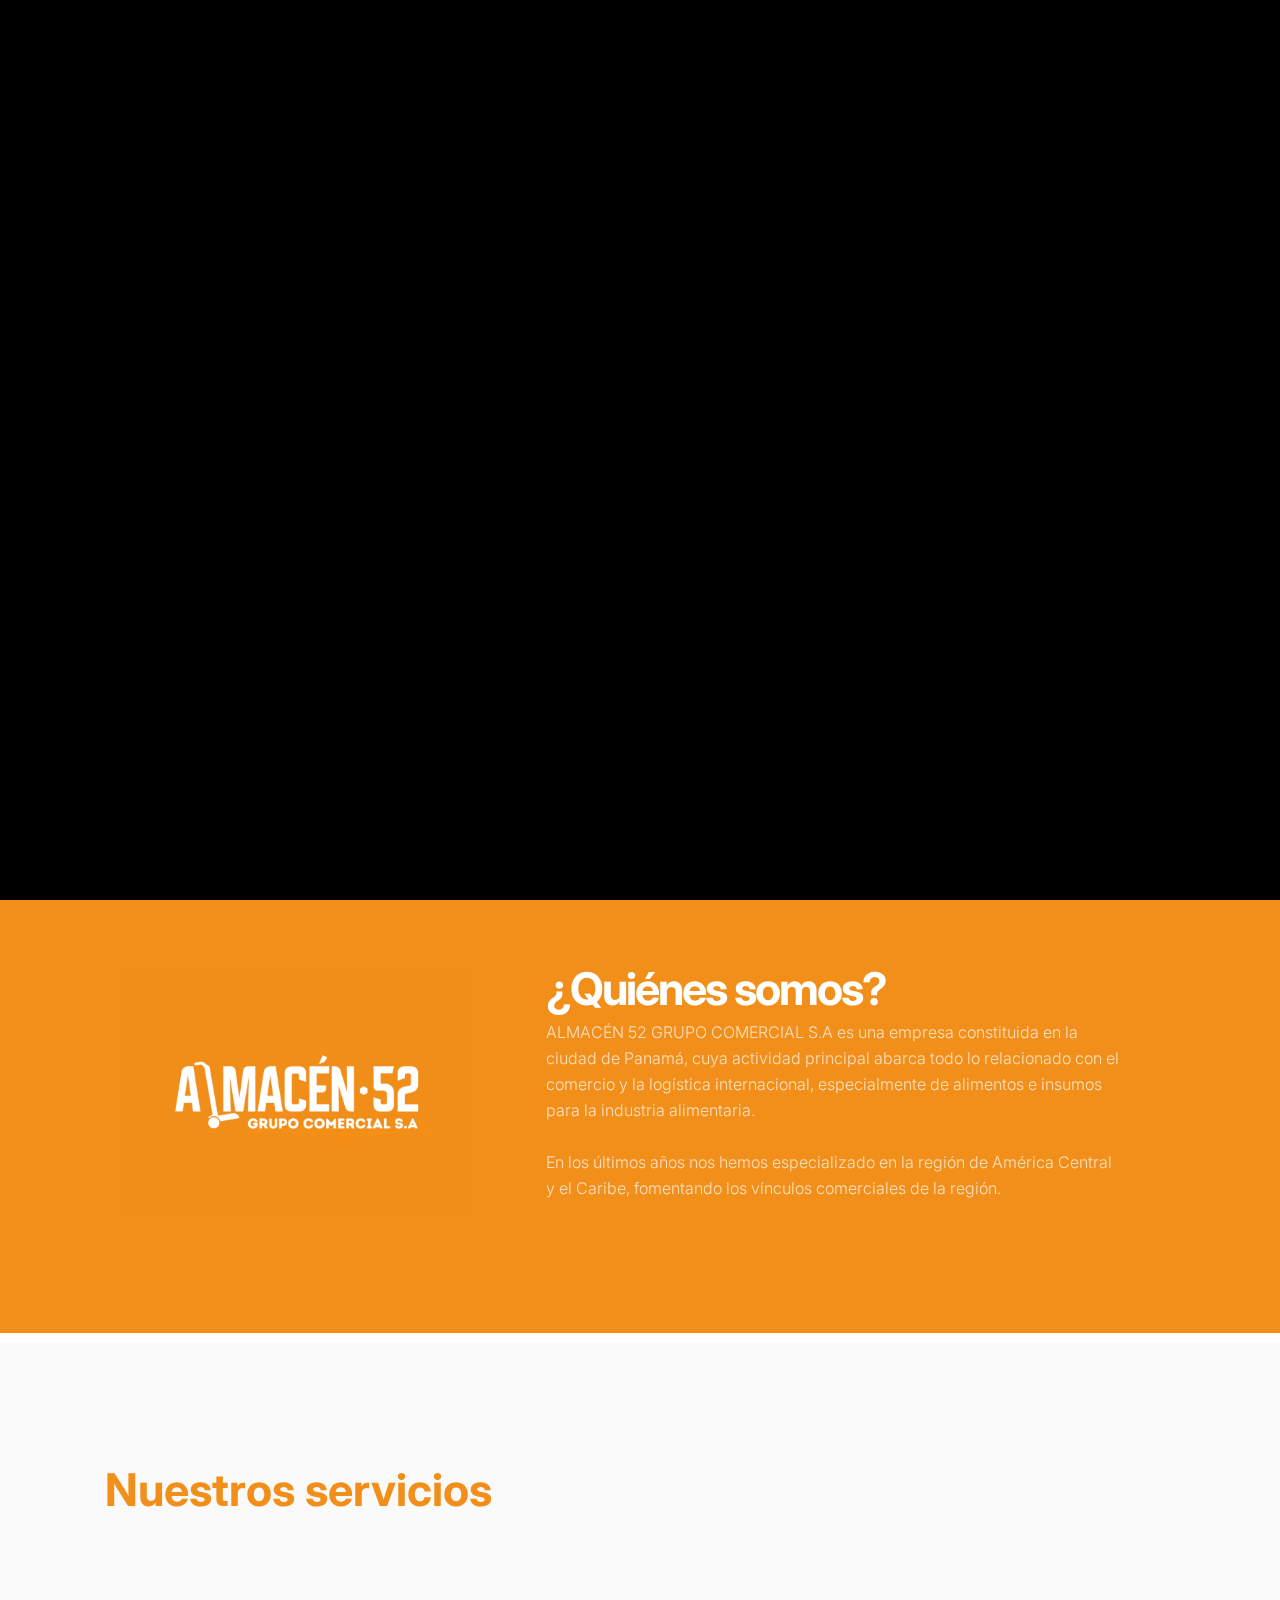
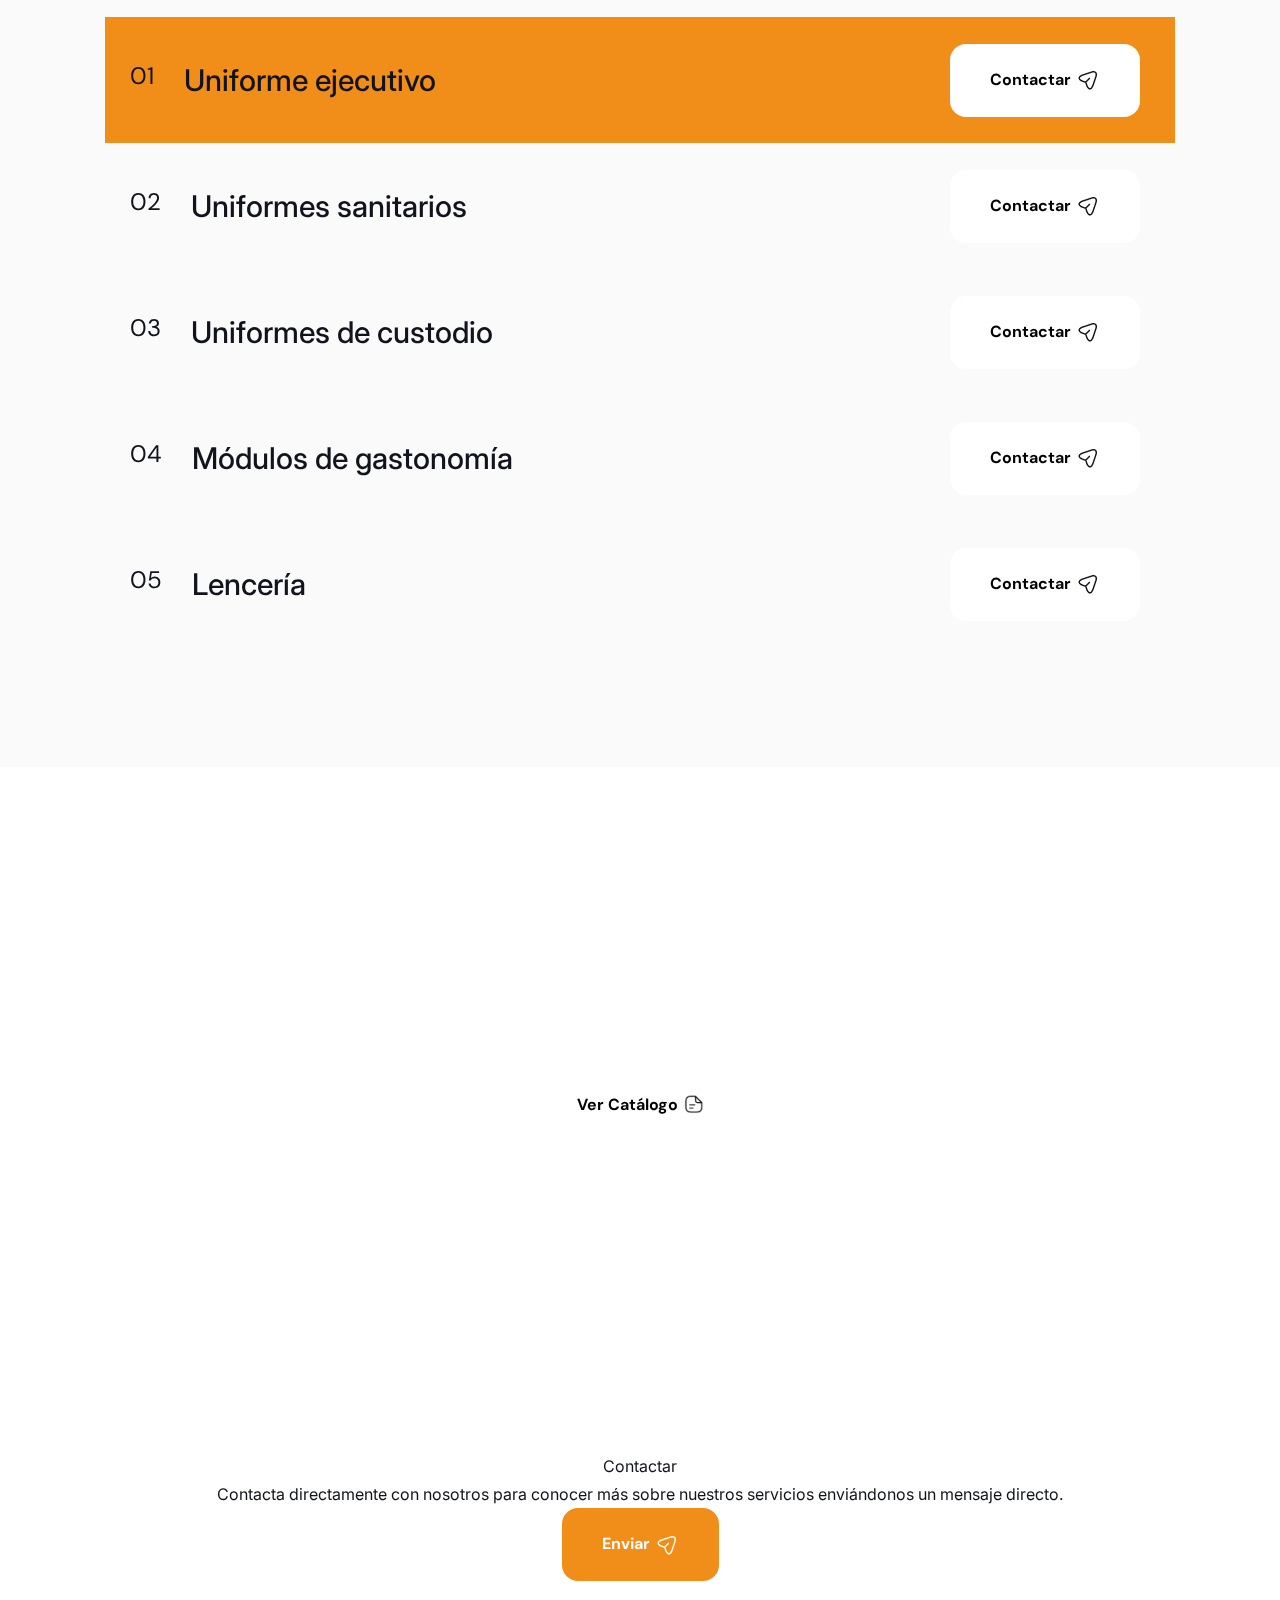
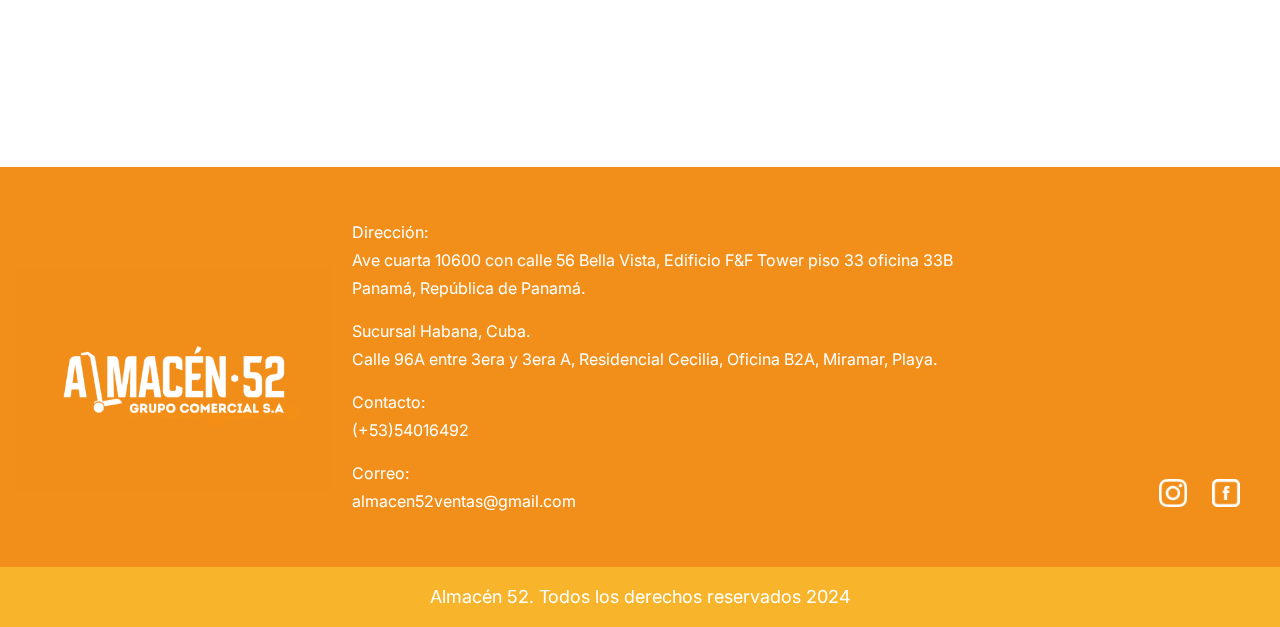
==== index.html @ 61bcec5b "first_commit" ====
<!DOCTYPE html>
<!--[if lt IE 7]><html class="ie ie6" lang="en"> <![endif]-->
<!--[if IE 7]><html class="ie ie7" lang="en"> <![endif]-->
<!--[if IE 8]><html class="ie ie8" lang="en"> <![endif]-->
<!--[if (gte IE 9)|!(IE)]><!-->
<html lang="en">
  <!--<![endif]-->

  <head>
    <meta
      name="google-site-verification"
      content="e6CZfaS0niCYel56QKhw5jzi8rqq3dBW4_sKocTcDk4"
    />
    <meta http-equiv="Content-Type" content="text/html; charset=utf-8" />

    <meta name="description" content="Name of your web site" />
    <meta name="author" content="Marketify" />

    <meta
      name="viewport"
      content="width=device-width, initial-scale=1, maximum-scale=1"
    />

    <title>ALMACÉN•52</title>

    <!-- STYLES -->
    <script src="https://ajax.googleapis.com/ajax/libs/jquery/3.5.1/jquery.min.js"></script>
    <link
      href="https://fonts.googleapis.com/css2?family=Inter:wght@100;200;300;400;500;600;800;900&display=swap"
      rel="stylesheet"
    />
    <link
      href="https://fonts.googleapis.com/css2?family=DM+Sans:ital,wght@0,400;0,500;0,700;1,400;1,500;1,700&display=swap"
      rel="stylesheet"
    />
    <link
      href="https://fonts.googleapis.com/css2?family=Oswald:wght@200;300;400;500;600;700&display=swap"
      rel="stylesheet"
    />
    <link
      href="https://fonts.googleapis.com/css2?family=Kaushan+Script&display=swap"
      rel="stylesheet"
    />
    <link
      rel="stylesheet"
      href="https://cdnjs.cloudflare.com/ajax/libs/font-awesome/4.7.0/css/font-awesome.min.css"
      rel="stylesheet"
    />
    <link rel="preconnect" href="https://fonts.googleapis.com">
<link rel="preconnect" href="https://fonts.gstatic.com" crossorigin>
<link href="https://fonts.googleapis.com/css2?family=Inter:ital,opsz,wght@0,14..32,100..900;1,14..32,100..900&family=Lato:ital,wght@0,100;0,300;0,400;0,700;0,900;1,100;1,300;1,400;1,700;1,900&family=Playfair+Display:ital,wght@0,400..900;1,400..900&family=Roboto:ital,wght@0,100;0,300;0,400;0,500;0,700;0,900;1,100;1,300;1,400;1,500;1,700;1,900&display=swap" rel="stylesheet">

    <link rel="stylesheet" type="text/css" href="assets/css/plugins.css" />
    <link rel="stylesheet" type="text/css" href="assets/css/dark.css" />
    <link rel="stylesheet" type="text/css" href="assets/css/custom.css" />
    <link rel="stylesheet" type="text/css" href="assets/css/modalboxes.css" />
    <link rel="stylesheet" type="text/css" href="assets/css/main.css" />

    <!--[if lt IE 9]>
      <script type="text/javascript" src="js/modernizr.custom.js"></script>
    <![endif]-->
    <!-- /STYLES -->
  </head>

  <body>
    <!-- PRELOADER -->
    <div id="preloader">
      <div class="loader_line"></div>
    </div>
    <!-- /PRELOADER -->

    <!-- WRAPPER ALL -->

    <div
      class="orido_tm_all_wrap w-full float-left clear-both h-auto relative"
      data-magic-cursor="show"
    >
      <!-- MOBILE MENU -->
      <div
        class=" menuBar orido_tm_mobile_menu w-full h-auto fixed top-0 left-0 hidden z-[10] middle:block"
      >
        <div
          class="mobile_menu_inner w-full h-auto float-left clear-both bg-white py-[10px] px-[20px]"
        >
          <div
            class="mobile_in w-full h-auto clear-both float-left flex items-center justify-between"
          >
            <div class="logo z-[10]">
              <a href="#"
                ><img
                  class="logo-movil"
                  src="assets/img/images/logo_appbar.png"
                  alt=""
              /></a>
            </div>
            <div class="trigger leading-[0]">
              <div class="hamburger hamburger--slider">
                <div class="hamburger-box">
                  <div class="hamburger-inner"></div>
                </div>
              </div>
            </div>
          </div>
        </div>
        <div
          class="dropdown w-full h-auto clear-both float-left bg-white hidden"
        >
          <div
            class="dropdown_inner w-full h-auto clear-both float-left py-[25px] px-[20px]"
          >
            <ul class="anchor_nav">
              <li class="current float-left w-full">
                <a class="text-black inline-block p-0 font-medium" href="#home"
                  >Inicio</a
                >
              </li>
              <li class="float-left w-full">
                <a
                  class="text-black inline-block p-0 font-medium"
                  href="#service"
                  >Servicios</a
                >
              </li>
              <li class="float-left w-full">
                <a
                  class="text-black inline-block p-0 font-medium"
                  href="#contact"
                  >Contacto</a
                >
              </li>
            </ul>
          </div>
        </div>
      </div>
      <!-- /MOBILE MENU -->

      <!-- HEADER -->
      <div class="lol">
        <div
          class="orido_tm_header fixed top-0 left-0 right-0 z-[10] px-[150px]"
        >
          <div
            class="orido_tm_header fixed top-0 left-0 right-0 z-[10] py-[25px] px-[150px] transition-all duration-300 middle:hidden"
          >
            <div class="header_in w-full flex">
              <div class="logo">
                <a href="#"
                  ><img
                    class="tamaño-ka"
                    src="assets/img/images/logo_appbar.png"
                    alt=""
                /></a>
              </div>
              <div class="left_menu">

                <div class="menu">
                  <ul class="anchor_nav flex items-center relative">
                    <li class="current inicio">
                      <a class="text_nav_home" href="#home">Inicio</a>
                    </li>
                    <span class="ccc"></span>
                    <li class="">
                      <a class="text_nav_home" href="#service">Servicios</a>
                    </li>
                    <li class="">
                      <a class="text_nav_home" href="#contact">Contacto</a>
                    </li>
                  </ul>
                </div>
                <div class="appbar_network_ig appbar_network"><a href="/"><img src="assets/img/images/instagram_logo.png" alt="instagram"></a></div>
                <div class="appbar_network"><a href="/"><img src="assets/img/images/facebook_logo.png" alt="facebook"></a></div>
              </div>

            </div>
          </div>
        </div>
      </div>
      <!-- /HEADER -->

      <!-- HERO -->
      <div
        class="orido_tm_hero w-full min-h-[100vhh] relative float-left"
        id="home"
      >
      <div class="hero_img">
        <div class="container min-h-[100vhh] ">
          <div
            class="content min-h-[100vhh] relative flex items-center justify-between"
          >
            <div class="details  pr-[50px]">
              <div class="short mb-[32px]">
                <h3 class="main_text_1 main_text">ALMACÉN 52</h3>
                <h5 class="main_text main_text_2">(GRUPO COMERCIAL S.A)</h4>
                <p class="main_text main_text_3">Sucursal Habana, Cuba.</p>
              </div>
              <div class="text mb-[70px]">
                <p
                  class="main_text main_text_4"
                >
                Proveedor internacional de alimentos y bebidas, especializados en el mercado cubano. Gracias a nuestra infraestructura internacional y nacional podemos ofrecerle precios muy competitivos.
                </p>
              </div>
              <div class="buttons flex items-center">
                <div class="orido_tm_boxed_buttonn">
                  <a class="anchor" href="#contact"
                    >Contactar
                    <img class="svg_send" src="assets/img/images/send_icon.png" alt=""
                  /></a>
                </div>
                
              </div>
            </div>
          </div>
        </div>
        
      </div>
      <!-- /HERO -->

      <!-- ABOUT -->
      <div
        class="orido_tm_section w-full h-auto clear-both float-left"
        id="about"
      >
        <div
          class="orido_tm_about w-full h-auto clear-both float-left bg-[#6244C5] pt-[180] pb-[120] mb-[120px]"
        >
          <div
            class="about_in w-full flex items-center justify-between h-auto mx-auto my-0 flex items-center centrar-left"
          >
            <div class="left width-img img-textil">
              <img src="assets/img/images/who_we_are_logo.jpg" />
            </div>
            <div class="right letrero ">
              <div class="orido_tm_main_title w-full float-left mb-[10px]">
                <h3 class="text-white tracking-[-2px] text-[36px] font-bold">
                  ¿Quiénes somos?
                </h3>
              </div>
              <div class="text w-full float-left">
                <p
                  class="text-[rgba(255,255,255,.7)] font-light leading-[26px] letras-pequeña text-left"
                >
                ALMACÉN 52 GRUPO COMERCIAL S.A es una empresa constituida en la ciudad de Panamá, cuya actividad principal abarca todo lo relacionado con el comercio y la logística internacional, especialmente de alimentos e insumos para la industria alimentaria. 
<br><br>
                En los últimos años nos hemos especializado en la región de América Central y el Caribe, fomentando los vínculos comerciales de la región.
                </p>
              </div>
            </div>

            <!-- <div class="short flex items-center">
              <div class="orido_tm_boxed_button dosier">
                <a href="assets/img/cv/CATÁLOGO KARITEX 2024.pdf" download
                  >Descargar catálogo<img
                    class="svg"
                    src="assets/img/svg/paper.svg"
                    alt=""
                /></a>
              </div>
            </div> -->
          </div>
        </div>
      </div>
      <!-- /ABOUT -->

      <!-- COUNTER -->

      <!-- /COUNTER -->

      <!-- SERVICE -->
      <div
        class="orido_tm_section w-full h-auto clear-both float-left"
        id="service"
      >
        <div
          class="orido_tm_service w-full h-auto clear-both float-left px-0 py-[120] bg-[#fafafb]"
        >
          <div class="container">
            <style>
              .servicios {
                display: none;
              }
              .ya-no-servicios {
                display: block;
              }

              @media screen and (min-width: 768px) {
                .servicios {
                  display: block;
                }
                .ya-no-servicios {
                  display: none;
                }
              }
            </style>

            <div
              class="orido_tm_main_title orido_tm_main_titles orido_tm_main_ti w-full float-left servicios"
            >
              <h3 class=" font-bold service_text">
                Nuestros servicios
              </h3>
            </div>
            <div class="ya-no-servicios"></div>
            <div
              class="service_list w-full h-auto clear-both float-left mt-[100] relative"
            >
        <ul class="relative z-[2]">
          <li class="relative ">
            <div class="list_inner w-full flex items-center justify-between relative pt-[27px] pb-[26px] pl-[25px] pr-[35px]">
              <div class="left flex">
                <span class="number inline-block text-[24px] font-dm transition-all duration-300">01</span>
                <h3 class="title text-[30px] font-medium pl-[30px] transition-all duration-300" >
                  Uniforme ejecutivo
                </h3>
              </div>
              <div class="right  flex items-center justify-between" >
                <div class="buttons flex items-center buttons_service">
                  <div class="orido_tm_boxed_buttonn">
                    <a class="anchor" href="#contact" >Contactar
                      <img class="svg_send" src="assets/img/images/send_black.png" alt="" />
                    </a>
                  </div>
                </div>
              </div>
            </div>
				  </li>
                <li class="relative ">
                  <div class="list_inner w-full flex items-center justify-between relative pt-[27px] pb-[26px] pl-[25px] pr-[35px]">
                    <div class="left flex">
                      <span class="number inline-block text-[24px] font-dm transition-all duration-300">02</span>
                      <h3 class="title text-[30px] font-medium pl-[30px] transition-all duration-300">
                        Uniformes sanitarios
                      </h3>
                    </div>
                    <div class="right  flex items-center justify-between">
                      <div class="buttons flex items-center buttons_service">
                        <div class="orido_tm_boxed_buttonn">
                          <a class="anchor" href="#contact"
                            >Contactar
                            <img class="svg_send" src="assets/img/images/send_black.png" alt=""
                          /></a>
                        </div>
                        
                      </div>
                    </div>
                  </div>
                </li>
                
                <li class="relative">
                  <div
                    class="list_inner w-full flex items-center justify-between relative pt-[27px] pb-[26px] pl-[25px] pr-[35px]"
                  >
                    <div class="left flex">
                      <span
                        class="number inline-block text-[24px] font-dm transition-all duration-300"
                        >03</span
                      >
                      <h3
                        class="title text-[30px] font-medium pl-[30px] transition-all duration-300"
                      >
                        Uniformes de custodio
                      </h3>
                    </div>
                    <div
                      class="right  flex items-center justify-between"
                    >
                      
                    <div class="buttons flex items-center buttons_service">
                      <div class="orido_tm_boxed_buttonn">
                        <a class="anchor" href="#contact"
                          >Contactar
                          <img class="svg_send" src="assets/img/images/send_black.png" alt=""
                        /></a>
                      </div>
                      
                    </div>
                    </div>


                   
                  </div>
                </li>
				<li class="relative">
					<div
					  class="list_inner w-full flex items-center justify-between relative pt-[27px] pb-[26px] pl-[25px] pr-[35px]"
					>
					  <div class="left flex">
						<span
						  class="number inline-block text-[24px] font-dm transition-all duration-300"
						  >04</span
						>
						<h3
						  class="title text-[30px] font-medium pl-[30px] transition-all duration-300"
						>
						  Módulos de gastonomía
						</h3>
					  </div>
					  <div
						class="right  flex items-center justify-between"
					  >
						
						<div class="buttons flex items-center buttons_service">
              <div class="orido_tm_boxed_buttonn">
                <a class="anchor" href="#contact"
                  >Contactar
                  <img class="svg_send" src="assets/img/images/send_black.png" alt=""
                /></a>
              </div>
              
            </div>
					  </div>
					  
					</div>
				  </li>
                <li class="relative">
                  <div
                    class="list_inner w-full flex items-center justify-between relative pt-[27px] pb-[26px] pl-[25px] pr-[35px]"
                  >
                    <div class="left flex">
                      <span
                        class="number inline-block text-[24px] font-dm transition-all duration-300"
                        >05</span
                      >
                      <h3
                        class="title text-[30px] font-medium pl-[30px] transition-all duration-300"
                      >
                        Lencería
                      </h3>
                    </div>
                    <div
                      class="right  flex items-center justify-between"
                    >
                      
                    <div class="buttons flex items-center buttons_service">
                      <div class="orido_tm_boxed_buttonn">
                        <a class="anchor" href="#contact"
                          >Contactar
                          <img class="svg_send" src="assets/img/images/send_black.png" alt=""
                        /></a>
                      </div>
                      
                    </div>
                    </div>
                    
                  </div>
                </li>
                
              </ul>
              <span class="ccc" style="top: 0px; height: 126px;"  ></span>
            </div>
          </div>
        </div>
      </div>

      <!-- /SERVICE -->

      <!-- CATALOGO -->
      <div class="orido_tm_section w-full h-auto clear-both float-left catalogo_section">
        <p>Escoja el producto que más le<br> interese de nuestro catálogo y en el<br> menor tiempo posible lo tendrá<br> disponible en su almacén.</p>
        <div class="buttons flex items-center buttons_service">
          <div class="orido_tm_boxed_buttonn">
            <a class="anchor" href="#contact"
              >Ver Catálogo
              <img class="svg_send" src="assets/img/images/file_icon.png" alt=""
            /></a>
          </div>
          
        </div>
      </div>


       <!-- CONTACT -->
       <div class="orido_tm_section w-full h-auto clear-both float-left contact_section"id="contact">
        <p class="main_contact_text">Contactar</p>
        <p class="second_contact_text">Contacta directamente con nosotros para conocer más sobre nuestros servicios enviándonos un mensaje directo.</p>
        <div class="buttons flex items-center">
          <div class="orido_tm_boxed_buttonn">
            <a class="anchor" href="#contact"
              >Enviar
              <img class="svg_send" src="assets/img/images/send_icon.png" alt=""
            /></a>
          </div>
          
        </div>
      </div>

      <!-- FOOTER -->
      <div class="orido_tm_section w-full h-auto clear-both float-left footer_section">
        <div class="left_img">
          <img src="assets/img/images/who_we_are_logo.jpg" alt="">
        </div>
        <div class="info_block">
          <div class="info_container">
            <div>
              <p>Dirección:
              <p>Ave cuarta 10600 con calle 56 Bella Vista, Edificio F&F Tower piso 33 oficina 33B<br> Panamá, República de Panamá.</p>
            </div>
          </div>
          <div class="info_container info_container_margin">
            <div>
              <p>Sucursal Habana, Cuba.<br>Calle 96A entre 3era y 3era A, Residencial Cecilia, Oficina B2A, Miramar,  Playa.</p>
            </div>
          </div>
          <div class="info_container info_container_margin">
            <div>
              <p>Contacto:<br>(+53)54016492</p>
            </div>
          </div>
          <div class="info_container info_container_margin">
            <div>
              <p>Correo:<br>almacen52ventas@gmail.com </p>
            </div>
          </div>
        </div>
        <div class="footer_networks">
          <div class="appbar_network_ig appbar_network"><a href="/"><img src="assets/img/images/instagram_white.png" alt="instagram"></a></div>
          <div class="appbar_network"><a href="/"><img src="assets/img/images/facebook_white.png" alt="facebook"></a></div>
        </div>
      </div>
        
      <!-- /FOOTER -->

      <!-- COPYRIGHT -->
      <div class="orido_tm_section w-full h-auto clear-both float-left copy_rights">
          <p>
            Almacén 52. Todos los derechos reservados 2024
          </p>
      </div>
      <!-- /COPYRIGHT -->

      <!-- CURSOR -->
      <div class="mouse-cursor cursor-outer"></div>
      <div class="mouse-cursor cursor-inner"></div>
      <!-- /CURSOR -->

      <!-- TOTOP -->
      <div class="progressbar">
        <a href="#"><span class="text">To Top</span></a>
        <span class="line"></span>
      </div>
      <!-- /TOTOP -->
    </div>
    <!-- / WRAPPER ALL -->

    <!-- SCRIPTS -->
    <script src="assets/js/jquery.js"></script>
    <!--[if lt IE 10]>
      <script type="text/javascript" src="js/ie8.js"></script>
    <![endif]-->
    <script src="assets/js/plugins.js"></script>
    <script src="assets/js/init.js"></script>
    <!-- /SCRIPTS -->
  </body>
</html>
---- assets/css/plugins.css ----
/*
This file is made by Marketify (2022)

01) BASE
02) FORM ELEMENTS
03) FONTELLO
04) SKELETON OR GRID
05) ANIMATION


*/

/*------------------------------------------------------------------*/
/*	BASE
/*------------------------------------------------------------------*/

html,
body,
div,
span,
applet,
object,
iframe,
h1,
h2,
h3,
h4,
h5,
h6,
p,
blockquote,
pre,
a,
abbr,
acronym,
address,
big,
cite,
code,
del,
dfn,
em,
font,
ins,
kbd,
q,
s,
samp,
small,
strike,
strong,
sub,
sup,
tt,
var,
b,
u,
i,
center,
dl,
dt,
dd,
ol,
ul,
li,
fieldset,
form,
label,
legend,
table,
caption,
tbody,
tfoot,
thead,
tr,
th,
td {
  background: transparent;
  border: 0;
  margin: 0;
  padding: 0;
  vertical-align: baseline;
  outline: none;
}

article,
aside,
details,
figcaption,
figure,
footer,
header,
hgroup,
nav,
section {
  display: block;
}

blockquote {
  quotes: none;
}

blockquote:before,
blockquote:after {
  content: "";
  content: none;
}
ul,
ol {
  margin: 0px;
}
ul li,
ol li {
  margin: 0px;
}
img {
  vertical-align: middle;
  max-width: 100%;
}
iframe {
  max-width: 100%;
}
del {
  text-decoration: line-through;
}
a,
i {
  border: none;
}
a:hover {
  text-decoration: none;
}

/*------------------------------------------------------------------*/
/*	FORM ELEMENTS
/*------------------------------------------------------------------*/

textarea {
  border-radius: 0;
  resize: vertical;
  letter-spacing: 0;

  -webkit-box-sizing: border-box; /* Safari/Chrome, other WebKit */
  -moz-box-sizing: border-box; /* Firefox, other Gecko */
  -ms-box-sizing: border-box; /* IE 10 + */
  box-sizing: border-box; /* Opera/IE 8+ */

  width: 100%;
  border: 1px solid #eee;

  -webkit-transition: all 0.3s ease;
  -moz-transition: all 0.3s ease;
  -ms-transition: all 0.3s ease;
  -o-transition: all 0.3s ease;
  transition: all 0.3s ease;
}
input[type="text"],
input[type="password"],
input[type="datetime"],
input[type="datetime-local"],
input[type="date"],
input[type="month"],
input[type="time"],
input[type="week"],
input[type="number"],
input[type="email"],
input[type="url"],
input[type="search"],
input[type="tel"],
input[type="color"],
.uneditable-input {
  border-radius: 0;
  min-width: auto;
  letter-spacing: 0;

  -webkit-box-sizing: border-box; /* Safari/Chrome, other WebKit */
  -moz-box-sizing: border-box; /* Firefox, other Gecko */
  -ms-box-sizing: border-box; /* IE 10 + */
  box-sizing: border-box; /* Opera/IE 8+ */

  height: 44px;
  vertical-align: middle;
  border: 1px solid #eee;

  -webkit-transition: all 0.3s ease;
  -moz-transition: all 0.3s ease;
  -ms-transition: all 0.3s ease;
  -o-transition: all 0.3s ease;
  transition: all 0.3s ease;
}

textarea:focus,
input[type="text"]:focus,
input[type="password"]:focus,
input[type="datetime"]:focus,
input[type="datetime-local"]:focus,
input[type="date"]:focus,
input[type="month"]:focus,
input[type="time"]:focus,
input[type="week"]:focus,
input[type="number"]:focus,
input[type="email"]:focus,
input[type="url"]:focus,
input[type="search"]:focus,
input[type="tel"]:focus,
input[type="color"]:focus,
.uneditable-input:focus {
  border-color: #ccc;
  background: #eee;
}

input[type="submit"] {
  height: 40px;
  line-height: 1;
  text-transform: uppercase;
  text-decoration: none;
  letter-spacing: 0;
  border: none;
  cursor: pointer;
  background: #777;

  -webkit-transition: all 0.3s ease;
  -moz-transition: all 0.3s ease;
  -ms-transition: all 0.3s ease;
  -o-transition: all 0.3s ease;
  transition: all 0.3s ease;
}
input[type="submit"]:hover {
  background: #444;
}
select {
  padding: 8px;
  border: 2px solid #eee;
}
input[type="button"] {
  cursor: pointer;
  -webkit-transition: all 0.3s ease;
  -moz-transition: all 0.3s ease;
  -ms-transition: all 0.3s ease;
  -o-transition: all 0.3s ease;
  transition: all 0.3s ease;
}

@font-face {
  font-family: "fontello";
  src: url("font/fontello.eot?91023305");
  src: url("font/fontello.eot?91023305#iefix") format("embedded-opentype"),
    url("font/fontello.woff2?91023305") format("woff2"),
    url("font/fontello.woff?91023305") format("woff"),
    url("font/fontello.ttf?91023305") format("truetype"),
    url("font/fontello.svg?91023305#fontello") format("svg");
  font-weight: normal;
  font-style: normal;
}
/* Chrome hack: SVG is rendered more smooth in Windozze. 100% magic, uncomment if you need it. */
/* Note, that will break hinting! In other OS-es font will be not as sharp as it could be */
/*
@media screen and (-webkit-min-device-pixel-ratio:0) {
  @font-face {
    font-family: 'fontello';
    src: url('../font/fontello.svg?91023305#fontello') format('svg');
  }
}
*/
[class^="icon-"]:before,
[class*=" icon-"]:before {
  font-family: "fontello";
  font-style: normal;
  font-weight: normal;
  speak: never;

  display: inline-block;
  text-decoration: inherit;
  width: 1em;
  margin-right: 0.2em;
  text-align: center;
  /* opacity: .8; */

  /* For safety - reset parent styles, that can break glyph codes*/
  font-variant: normal;
  text-transform: none;

  /* fix buttons height, for twitter bootstrap */
  line-height: 1em;

  /* Animation center compensation - margins should be symmetric */
  /* remove if not needed */
  margin-left: 0.2em;

  /* you can be more comfortable with increased icons size */
  /* font-size: 120%; */

  /* Font smoothing. That was taken from TWBS */
  -webkit-font-smoothing: antialiased;
  -moz-osx-font-smoothing: grayscale;

  /* Uncomment for 3D effect */
  /* text-shadow: 1px 1px 1px rgba(127, 127, 127, 0.3); */
}

.icon-cancel:before {
  content: "\e800";
} /* '' */
.icon-cancel-1:before {
  content: "\e801";
} /* '' */
.icon-cancel-2:before {
  content: "\e802";
} /* '' */
.icon-cancel-3:before {
  content: "\e803";
} /* '' */
.icon-cancel-4:before {
  content: "\e804";
} /* '' */
.icon-cancel-5:before {
  content: "\e805";
} /* '' */
.icon-cancel-6:before {
  content: "\e806";
} /* '' */
.icon-cancel-7:before {
  content: "\e807";
} /* '' */

/*------------------------------------------------------------------*/
/*	MAGNIFIC POPUP
/*------------------------------------------------------------------*/

.mfp-bg,
.mfp-wrap {
  position: fixed;
  left: 0;
  top: 0;
}
.mfp-bg,
.mfp-container,
.mfp-wrap {
  height: 100%;
  width: 100%;
}
.mfp-arrow:after,
.mfp-arrow:before,
.mfp-container:before,
.mfp-figure:after {
  content: "";
}
.mfp-bg {
  z-index: 1042;
  overflow: hidden;
  background: #0b0b0b;
  opacity: 0.8;
}
.mfp-wrap {
  z-index: 1043;
  outline: 0 !important;
  -webkit-backface-visibility: hidden;
}
.mfp-container {
  text-align: center;
  position: absolute;
  left: 0;
  top: 0;
  padding: 0 8px;
  box-sizing: border-box;
}
.mfp-container:before {
  display: inline-block;
  height: 100%;
  vertical-align: middle;
}
.mfp-align-top .mfp-container:before {
  display: none;
}
.mfp-content {
  position: relative;
  display: inline-block;
  vertical-align: middle;
  margin: 0 auto;
  text-align: left;
  z-index: 1045;
}
.mfp-ajax-holder .mfp-content,
.mfp-inline-holder .mfp-content {
  width: 100%;
  cursor: auto;
}
.mfp-ajax-cur {
  cursor: progress;
}
.mfp-zoom-out-cur,
.mfp-zoom-out-cur .mfp-image-holder .mfp-close {
  cursor: -moz-zoom-out;
  cursor: -webkit-zoom-out;
  cursor: zoom-out;
}
.mfp-zoom {
  cursor: pointer;
  cursor: -webkit-zoom-in;
  cursor: -moz-zoom-in;
  cursor: zoom-in;
}
.mfp-auto-cursor .mfp-content {
  cursor: auto;
}
.mfp-arrow,
.mfp-close,
.mfp-counter,
.mfp-preloader {
  -webkit-user-select: none;
  -moz-user-select: none;
  user-select: none;
}
.mfp-loading.mfp-figure {
  display: none;
}
.mfp-hide {
  display: none !important;
}
.mfp-preloader {
  color: #ccc;
  position: absolute;
  top: 50%;
  width: auto;
  text-align: center;
  margin-top: -0.8em;
  left: 8px;
  right: 8px;
  z-index: 1044;
}
.mfp-preloader a {
  color: #ccc;
}
.mfp-close,
.mfp-preloader a:hover {
  color: #fff;
}
.mfp-s-error .mfp-content,
.mfp-s-ready .mfp-preloader {
  display: none;
}
button.mfp-arrow,
button.mfp-close {
  overflow: visible;
  cursor: pointer;
  background: 0 0;
  border: 0;
  -webkit-appearance: none;
  display: block;
  outline: 0;
  padding: 0;
  z-index: 1046;
  box-shadow: none;
  touch-action: manipulation;
}
.mfp-figure:after,
.mfp-iframe-scaler iframe {
  box-shadow: 0 0 8px rgba(0, 0, 0, 0.6);
  position: absolute;
  left: 0;
}
button::-moz-focus-inner {
  padding: 0;
  border: 0;
}
.mfp-close {
  width: 44px;
  height: 44px;
  line-height: 44px;
  position: absolute;
  right: 0;
  top: 0;
  text-decoration: none;
  text-align: center;
  opacity: 0.65;
  padding: 0 0 18px 10px;
  font-style: normal;
  font-size: 28px;
  font-family: Arial, Baskerville, monospace;
}
.mfp-close:focus,
.mfp-close:hover {
  opacity: 1;
}
.mfp-close:active {
  top: 1px;
}
.mfp-close-btn-in .mfp-close {
  color: #333;
}
.mfp-iframe-holder .mfp-close,
.mfp-image-holder .mfp-close {
  color: #fff;
  right: -6px;
  text-align: right;
  padding-right: 6px;
  width: 100%;
}
.mfp-counter {
  position: absolute;
  top: 0;
  right: 0;
  color: #ccc;
  font-size: 12px;
  line-height: 18px;
  white-space: nowrap;
}
.mfp-figure,
img.mfp-img {
  line-height: 0;
}
.mfp-arrow {
  position: absolute;
  opacity: 0.65;
  margin: -55px 0 0;
  top: 50%;
  padding: 0;
  width: 90px;
  height: 110px;
  -webkit-tap-highlight-color: transparent;
}
.mfp-arrow:active {
  margin-top: -54px;
}
.mfp-arrow:focus,
.mfp-arrow:hover {
  opacity: 1;
}
.mfp-arrow:after,
.mfp-arrow:before {
  display: block;
  width: 0;
  height: 0;
  position: absolute;
  left: 0;
  top: 0;
  margin-top: 35px;
  margin-left: 35px;
  border: inset transparent;
}
.mfp-arrow:after {
  border-top-width: 13px;
  border-bottom-width: 13px;
  top: 8px;
}
.mfp-arrow:before {
  border-top-width: 21px;
  border-bottom-width: 21px;
  opacity: 0.7;
}
.mfp-arrow-left {
  left: 0;
}
.mfp-arrow-left:after {
  border-right: 17px solid #fff;
  margin-left: 31px;
}
.mfp-arrow-left:before {
  margin-left: 25px;
  border-right: 27px solid #3f3f3f;
}
.mfp-arrow-right {
  right: 0;
}
.mfp-arrow-right:after {
  border-left: 17px solid #fff;
  margin-left: 39px;
}
.mfp-arrow-right:before {
  border-left: 27px solid #3f3f3f;
}
.mfp-iframe-holder {
  padding-top: 40px;
  padding-bottom: 40px;
}
.mfp-iframe-holder .mfp-content {
  line-height: 0;
  width: 100%;
  max-width: 900px;
}
.mfp-image-holder .mfp-content,
img.mfp-img {
  max-width: 100%;
}
.mfp-iframe-holder .mfp-close {
  top: -40px;
}
.mfp-iframe-scaler {
  width: 100%;
  height: 0;
  overflow: hidden;
  padding-top: 56.25%;
}
.mfp-iframe-scaler iframe {
  display: block;
  top: 0;
  width: 100%;
  height: 100%;
  background: #000;
}
.mfp-figure:after,
img.mfp-img {
  width: auto;
  height: auto;
  display: block;
}
img.mfp-img {
  box-sizing: border-box;
  padding: 40px 0;
  margin: 0 auto;
}
.mfp-figure:after {
  top: 40px;
  bottom: 40px;
  right: 0;
  z-index: -1;
  background: #444;
}
.mfp-figure small {
  color: #bdbdbd;
  display: block;
  font-size: 12px;
  line-height: 14px;
}
.mfp-figure figure {
  margin: 0;
}
.mfp-bottom-bar {
  margin-top: -36px;
  position: absolute;
  top: 100%;
  left: 0;
  width: 100%;
  cursor: auto;
}
.mfp-title {
  text-align: left;
  line-height: 18px;
  color: #f3f3f3;
  word-wrap: break-word;
  padding-right: 36px;
}
.mfp-gallery .mfp-image-holder .mfp-figure {
  cursor: pointer;
}
@media screen and (max-width: 800px) and (orientation: landscape),
  screen and (max-height: 300px) {
  .mfp-img-mobile .mfp-image-holder {
    padding-left: 0;
    padding-right: 0;
  }
  .mfp-img-mobile img.mfp-img {
    padding: 0;
  }
  .mfp-img-mobile .mfp-figure:after {
    top: 0;
    bottom: 0;
  }
  .mfp-img-mobile .mfp-figure small {
    display: inline;
    margin-left: 5px;
  }
  .mfp-img-mobile .mfp-bottom-bar {
    background: rgba(0, 0, 0, 0.6);
    bottom: 0;
    margin: 0;
    top: auto;
    padding: 3px 5px;
    position: fixed;
    box-sizing: border-box;
  }
  .mfp-img-mobile .mfp-bottom-bar:empty {
    padding: 0;
  }
  .mfp-img-mobile .mfp-counter {
    right: 5px;
    top: 3px;
  }
  .mfp-img-mobile .mfp-close {
    top: 0;
    right: 0;
    width: 35px;
    height: 35px;
    line-height: 35px;
    background: rgba(0, 0, 0, 0.6);
    position: fixed;
    text-align: center;
    padding: 0;
  }
}
@media all and (max-width: 900px) {
  .mfp-arrow {
    -webkit-transform: scale(0.75);
    transform: scale(0.75);
  }
  .mfp-arrow-left {
    -webkit-transform-origin: 0;
    transform-origin: 0;
  }
  .mfp-arrow-right {
    -webkit-transform-origin: 100%;
    transform-origin: 100%;
  }
  .mfp-container {
    padding-left: 6px;
    padding-right: 6px;
  }
}

/*------------------------------------------------------------------*/
/*	ANIMATION
/*------------------------------------------------------------------*/

/*!
 * animate.css -http://daneden.me/animate
 * Version - 3.5.2
 * Licensed under the MIT license - http://opensource.org/licenses/MIT
 *
 * Copyright (c) 2017 Daniel Eden
 */

.animated {
  animation-duration: 1s;
  animation-fill-mode: both;
}

.animated.infinite {
  animation-iteration-count: infinite;
}

.animated.hinge {
  animation-duration: 2s;
}

.animated.flipOutX,
.animated.flipOutY,
.animated.bounceIn,
.animated.bounceOut {
  animation-duration: 0.75s;
}

@keyframes bounce {
  from,
  20%,
  53%,
  80%,
  to {
    animation-timing-function: cubic-bezier(0.215, 0.61, 0.355, 1);
    transform: translate3d(0, 0, 0);
  }

  40%,
  43% {
    animation-timing-function: cubic-bezier(0.755, 0.05, 0.855, 0.06);
    transform: translate3d(0, -30px, 0);
  }

  70% {
    animation-timing-function: cubic-bezier(0.755, 0.05, 0.855, 0.06);
    transform: translate3d(0, -15px, 0);
  }

  90% {
    transform: translate3d(0, -4px, 0);
  }
}

.bounce {
  animation-name: bounce;
  transform-origin: center bottom;
}

@keyframes flash {
  from,
  50%,
  to {
    opacity: 1;
  }

  25%,
  75% {
    opacity: 0;
  }
}

.flash {
  animation-name: flash;
}

/* originally authored by Nick Pettit - https://github.com/nickpettit/glide */

@keyframes pulse {
  from {
    transform: scale3d(1, 1, 1);
  }

  50% {
    transform: scale3d(1.05, 1.05, 1.05);
  }

  to {
    transform: scale3d(1, 1, 1);
  }
}

.pulse {
  animation-name: pulse;
}

@keyframes rubberBand {
  from {
    transform: scale3d(1, 1, 1);
  }

  30% {
    transform: scale3d(1.25, 0.75, 1);
  }

  40% {
    transform: scale3d(0.75, 1.25, 1);
  }

  50% {
    transform: scale3d(1.15, 0.85, 1);
  }

  65% {
    transform: scale3d(0.95, 1.05, 1);
  }

  75% {
    transform: scale3d(1.05, 0.95, 1);
  }

  to {
    transform: scale3d(1, 1, 1);
  }
}

.rubberBand {
  animation-name: rubberBand;
}

@keyframes shake {
  from,
  to {
    transform: translate3d(0, 0, 0);
  }

  10%,
  30%,
  50%,
  70%,
  90% {
    transform: translate3d(-10px, 0, 0);
  }

  20%,
  40%,
  60%,
  80% {
    transform: translate3d(10px, 0, 0);
  }
}

.shake {
  animation-name: shake;
}

@keyframes headShake {
  0% {
    transform: translateX(0);
  }

  6.5% {
    transform: translateX(-6px) rotateY(-9deg);
  }

  18.5% {
    transform: translateX(5px) rotateY(7deg);
  }

  31.5% {
    transform: translateX(-3px) rotateY(-5deg);
  }

  43.5% {
    transform: translateX(2px) rotateY(3deg);
  }

  50% {
    transform: translateX(0);
  }
}

.headShake {
  animation-timing-function: ease-in-out;
  animation-name: headShake;
}

@keyframes swing {
  20% {
    transform: rotate3d(0, 0, 1, 15deg);
  }

  40% {
    transform: rotate3d(0, 0, 1, -10deg);
  }

  60% {
    transform: rotate3d(0, 0, 1, 5deg);
  }

  80% {
    transform: rotate3d(0, 0, 1, -5deg);
  }

  to {
    transform: rotate3d(0, 0, 1, 0deg);
  }
}

.swing {
  transform-origin: top center;
  animation-name: swing;
}

@keyframes tada {
  from {
    transform: scale3d(1, 1, 1);
  }

  10%,
  20% {
    transform: scale3d(0.9, 0.9, 0.9) rotate3d(0, 0, 1, -3deg);
  }

  30%,
  50%,
  70%,
  90% {
    transform: scale3d(1.1, 1.1, 1.1) rotate3d(0, 0, 1, 3deg);
  }

  40%,
  60%,
  80% {
    transform: scale3d(1.1, 1.1, 1.1) rotate3d(0, 0, 1, -3deg);
  }

  to {
    transform: scale3d(1, 1, 1);
  }
}

.tada {
  animation-name: tada;
}

/* originally authored by Nick Pettit - https://github.com/nickpettit/glide */

@keyframes wobble {
  from {
    transform: none;
  }

  15% {
    transform: translate3d(-25%, 0, 0) rotate3d(0, 0, 1, -5deg);
  }

  30% {
    transform: translate3d(20%, 0, 0) rotate3d(0, 0, 1, 3deg);
  }

  45% {
    transform: translate3d(-15%, 0, 0) rotate3d(0, 0, 1, -3deg);
  }

  60% {
    transform: translate3d(10%, 0, 0) rotate3d(0, 0, 1, 2deg);
  }

  75% {
    transform: translate3d(-5%, 0, 0) rotate3d(0, 0, 1, -1deg);
  }

  to {
    transform: none;
  }
}

.wobble {
  animation-name: wobble;
}

@keyframes jello {
  from,
  11.1%,
  to {
    transform: none;
  }

  22.2% {
    transform: skewX(-12.5deg) skewY(-12.5deg);
  }

  33.3% {
    transform: skewX(6.25deg) skewY(6.25deg);
  }

  44.4% {
    transform: skewX(-3.125deg) skewY(-3.125deg);
  }

  55.5% {
    transform: skewX(1.5625deg) skewY(1.5625deg);
  }

  66.6% {
    transform: skewX(-0.78125deg) skewY(-0.78125deg);
  }

  77.7% {
    transform: skewX(0.390625deg) skewY(0.390625deg);
  }

  88.8% {
    transform: skewX(-0.1953125deg) skewY(-0.1953125deg);
  }
}

.jello {
  animation-name: jello;
  transform-origin: center;
}

@keyframes bounceIn {
  from,
  20%,
  40%,
  60%,
  80%,
  to {
    animation-timing-function: cubic-bezier(0.215, 0.61, 0.355, 1);
  }

  0% {
    opacity: 0;
    transform: scale3d(0.3, 0.3, 0.3);
  }

  20% {
    transform: scale3d(1.1, 1.1, 1.1);
  }

  40% {
    transform: scale3d(0.9, 0.9, 0.9);
  }

  60% {
    opacity: 1;
    transform: scale3d(1.03, 1.03, 1.03);
  }

  80% {
    transform: scale3d(0.97, 0.97, 0.97);
  }

  to {
    opacity: 1;
    transform: scale3d(1, 1, 1);
  }
}

.bounceIn {
  animation-name: bounceIn;
}

@keyframes bounceInDown {
  from,
  60%,
  75%,
  90%,
  to {
    animation-timing-function: cubic-bezier(0.215, 0.61, 0.355, 1);
  }

  0% {
    opacity: 0;
    transform: translate3d(0, -3000px, 0);
  }

  60% {
    opacity: 1;
    transform: translate3d(0, 25px, 0);
  }

  75% {
    transform: translate3d(0, -10px, 0);
  }

  90% {
    transform: translate3d(0, 5px, 0);
  }

  to {
    transform: none;
  }
}

.bounceInDown {
  animation-name: bounceInDown;
}

@keyframes bounceInLeft {
  from,
  60%,
  75%,
  90%,
  to {
    animation-timing-function: cubic-bezier(0.215, 0.61, 0.355, 1);
  }

  0% {
    opacity: 0;
    transform: translate3d(-3000px, 0, 0);
  }

  60% {
    opacity: 1;
    transform: translate3d(25px, 0, 0);
  }

  75% {
    transform: translate3d(-10px, 0, 0);
  }

  90% {
    transform: translate3d(5px, 0, 0);
  }

  to {
    transform: none;
  }
}

.bounceInLeft {
  animation-name: bounceInLeft;
}

@keyframes bounceInRight {
  from,
  60%,
  75%,
  90%,
  to {
    animation-timing-function: cubic-bezier(0.215, 0.61, 0.355, 1);
  }

  from {
    opacity: 0;
    transform: translate3d(3000px, 0, 0);
  }

  60% {
    opacity: 1;
    transform: translate3d(-25px, 0, 0);
  }

  75% {
    transform: translate3d(10px, 0, 0);
  }

  90% {
    transform: translate3d(-5px, 0, 0);
  }

  to {
    transform: none;
  }
}

.bounceInRight {
  animation-name: bounceInRight;
}

@keyframes bounceInUp {
  from,
  60%,
  75%,
  90%,
  to {
    animation-timing-function: cubic-bezier(0.215, 0.61, 0.355, 1);
  }

  from {
    opacity: 0;
    transform: translate3d(0, 3000px, 0);
  }

  60% {
    opacity: 1;
    transform: translate3d(0, -20px, 0);
  }

  75% {
    transform: translate3d(0, 10px, 0);
  }

  90% {
    transform: translate3d(0, -5px, 0);
  }

  to {
    transform: translate3d(0, 0, 0);
  }
}

.bounceInUp {
  animation-name: bounceInUp;
}

@keyframes bounceOut {
  20% {
    transform: scale3d(0.9, 0.9, 0.9);
  }

  50%,
  55% {
    opacity: 1;
    transform: scale3d(1.1, 1.1, 1.1);
  }

  to {
    opacity: 0;
    transform: scale3d(0.3, 0.3, 0.3);
  }
}

.bounceOut {
  animation-name: bounceOut;
}

@keyframes bounceOutDown {
  20% {
    transform: translate3d(0, 10px, 0);
  }

  40%,
  45% {
    opacity: 1;
    transform: translate3d(0, -20px, 0);
  }

  to {
    opacity: 0;
    transform: translate3d(0, 2000px, 0);
  }
}

.bounceOutDown {
  animation-name: bounceOutDown;
}

@keyframes bounceOutLeft {
  20% {
    opacity: 1;
    transform: translate3d(20px, 0, 0);
  }

  to {
    opacity: 0;
    transform: translate3d(-2000px, 0, 0);
  }
}

.bounceOutLeft {
  animation-name: bounceOutLeft;
}

@keyframes bounceOutRight {
  20% {
    opacity: 1;
    transform: translate3d(-20px, 0, 0);
  }

  to {
    opacity: 0;
    transform: translate3d(2000px, 0, 0);
  }
}

.bounceOutRight {
  animation-name: bounceOutRight;
}

@keyframes bounceOutUp {
  20% {
    transform: translate3d(0, -10px, 0);
  }

  40%,
  45% {
    opacity: 1;
    transform: translate3d(0, 20px, 0);
  }

  to {
    opacity: 0;
    transform: translate3d(0, -2000px, 0);
  }
}

.bounceOutUp {
  animation-name: bounceOutUp;
}

@keyframes fadeIn {
  from {
    opacity: 0;
  }

  to {
    opacity: 1;
  }
}

.fadeIn {
  animation-name: fadeIn;
}

@keyframes fadeInDown {
  from {
    opacity: 0;
    transform: translate3d(0, -100%, 0);
  }

  to {
    opacity: 1;
    transform: none;
  }
}

.fadeInDown {
  animation-name: fadeInDown;
}

@keyframes fadeInDownBig {
  from {
    opacity: 0;
    transform: translate3d(0, -2000px, 0);
  }

  to {
    opacity: 1;
    transform: none;
  }
}

.fadeInDownBig {
  animation-name: fadeInDownBig;
}

@keyframes fadeInLeft {
  from {
    opacity: 0;
    transform: translate3d(-100%, 0, 0);
  }

  to {
    opacity: 1;
    transform: none;
  }
}

.fadeInLeft {
  animation-name: fadeInLeft;
}

@keyframes fadeInLeftBig {
  from {
    opacity: 0;
    transform: translate3d(-2000px, 0, 0);
  }

  to {
    opacity: 1;
    transform: none;
  }
}

.fadeInLeftBig {
  animation-name: fadeInLeftBig;
}

@keyframes fadeInRight {
  from {
    opacity: 0;
    transform: translate3d(100%, 0, 0);
  }

  to {
    opacity: 1;
    transform: none;
  }
}

.fadeInRight {
  animation-name: fadeInRight;
}

@keyframes fadeInRightBig {
  from {
    opacity: 0;
    transform: translate3d(2000px, 0, 0);
  }

  to {
    opacity: 1;
    transform: none;
  }
}

.fadeInRightBig {
  animation-name: fadeInRightBig;
}

@keyframes fadeInUp {
  from {
    opacity: 0;
    transform: translate3d(0, 100%, 0);
  }

  to {
    opacity: 1;
    transform: none;
  }
}

.fadeInUp {
  animation-name: fadeInUp;
}

@keyframes fadeInUpBig {
  from {
    opacity: 0;
    transform: translate3d(0, 2000px, 0);
  }

  to {
    opacity: 1;
    transform: none;
  }
}

.fadeInUpBig {
  animation-name: fadeInUpBig;
}

@keyframes fadeOut {
  from {
    opacity: 1;
  }

  to {
    opacity: 0;
  }
}

.fadeOut {
  animation-name: fadeOut;
}

@keyframes fadeOutDown {
  from {
    opacity: 1;
  }

  to {
    opacity: 0;
    transform: translate3d(0, 100%, 0);
  }
}

.fadeOutDown {
  animation-name: fadeOutDown;
}

@keyframes fadeOutDownBig {
  from {
    opacity: 1;
  }

  to {
    opacity: 0;
    transform: translate3d(0, 2000px, 0);
  }
}

.fadeOutDownBig {
  animation-name: fadeOutDownBig;
}

@keyframes fadeOutLeft {
  from {
    opacity: 1;
  }

  to {
    opacity: 0;
    transform: translate3d(-100%, 0, 0);
  }
}

.fadeOutLeft {
  animation-name: fadeOutLeft;
}

@keyframes fadeOutLeftBig {
  from {
    opacity: 1;
  }

  to {
    opacity: 0;
    transform: translate3d(-2000px, 0, 0);
  }
}

.fadeOutLeftBig {
  animation-name: fadeOutLeftBig;
}

@keyframes fadeOutRight {
  from {
    opacity: 1;
  }

  to {
    opacity: 0;
    transform: translate3d(100%, 0, 0);
  }
}

.fadeOutRight {
  animation-name: fadeOutRight;
}

@keyframes fadeOutRightBig {
  from {
    opacity: 1;
  }

  to {
    opacity: 0;
    transform: translate3d(2000px, 0, 0);
  }
}

.fadeOutRightBig {
  animation-name: fadeOutRightBig;
}

@keyframes fadeOutUp {
  from {
    opacity: 1;
  }

  to {
    opacity: 0;
    transform: translate3d(0, -100%, 0);
  }
}

.fadeOutUp {
  animation-name: fadeOutUp;
}

@keyframes fadeOutUpBig {
  from {
    opacity: 1;
  }

  to {
    opacity: 0;
    transform: translate3d(0, -2000px, 0);
  }
}

.fadeOutUpBig {
  animation-name: fadeOutUpBig;
}

@keyframes flip {
  from {
    transform: perspective(400px) rotate3d(0, 1, 0, -360deg);
    animation-timing-function: ease-out;
  }

  40% {
    transform: perspective(400px) translate3d(0, 0, 150px)
      rotate3d(0, 1, 0, -190deg);
    animation-timing-function: ease-out;
  }

  50% {
    transform: perspective(400px) translate3d(0, 0, 150px)
      rotate3d(0, 1, 0, -170deg);
    animation-timing-function: ease-in;
  }

  80% {
    transform: perspective(400px) scale3d(0.95, 0.95, 0.95);
    animation-timing-function: ease-in;
  }

  to {
    transform: perspective(400px);
    animation-timing-function: ease-in;
  }
}

.animated.flip {
  -webkit-backface-visibility: visible;
  backface-visibility: visible;
  animation-name: flip;
}

@keyframes flipInX {
  from {
    transform: perspective(400px) rotate3d(1, 0, 0, 90deg);
    animation-timing-function: ease-in;
    opacity: 0;
  }

  40% {
    transform: perspective(400px) rotate3d(1, 0, 0, -20deg);
    animation-timing-function: ease-in;
  }

  60% {
    transform: perspective(400px) rotate3d(1, 0, 0, 10deg);
    opacity: 1;
  }

  80% {
    transform: perspective(400px) rotate3d(1, 0, 0, -5deg);
  }

  to {
    transform: perspective(400px);
  }
}

.flipInX {
  -webkit-backface-visibility: visible !important;
  backface-visibility: visible !important;
  animation-name: flipInX;
}

@keyframes flipInY {
  from {
    transform: perspective(400px) rotate3d(0, 1, 0, 90deg);
    animation-timing-function: ease-in;
    opacity: 0;
  }

  40% {
    transform: perspective(400px) rotate3d(0, 1, 0, -20deg);
    animation-timing-function: ease-in;
  }

  60% {
    transform: perspective(400px) rotate3d(0, 1, 0, 10deg);
    opacity: 1;
  }

  80% {
    transform: perspective(400px) rotate3d(0, 1, 0, -5deg);
  }

  to {
    transform: perspective(400px);
  }
}

.flipInY {
  -webkit-backface-visibility: visible !important;
  backface-visibility: visible !important;
  animation-name: flipInY;
}

@keyframes flipOutX {
  from {
    transform: perspective(400px);
  }

  30% {
    transform: perspective(400px) rotate3d(1, 0, 0, -20deg);
    opacity: 1;
  }

  to {
    transform: perspective(400px) rotate3d(1, 0, 0, 90deg);
    opacity: 0;
  }
}

.flipOutX {
  animation-name: flipOutX;
  -webkit-backface-visibility: visible !important;
  backface-visibility: visible !important;
}

@keyframes flipOutY {
  from {
    transform: perspective(400px);
  }

  30% {
    transform: perspective(400px) rotate3d(0, 1, 0, -15deg);
    opacity: 1;
  }

  to {
    transform: perspective(400px) rotate3d(0, 1, 0, 90deg);
    opacity: 0;
  }
}

.flipOutY {
  -webkit-backface-visibility: visible !important;
  backface-visibility: visible !important;
  animation-name: flipOutY;
}

@keyframes lightSpeedIn {
  from {
    transform: translate3d(100%, 0, 0) skewX(-30deg);
    opacity: 0;
  }

  60% {
    transform: skewX(20deg);
    opacity: 1;
  }

  80% {
    transform: skewX(-5deg);
    opacity: 1;
  }

  to {
    transform: none;
    opacity: 1;
  }
}

.lightSpeedIn {
  animation-name: lightSpeedIn;
  animation-timing-function: ease-out;
}

@keyframes lightSpeedOut {
  from {
    opacity: 1;
  }

  to {
    transform: translate3d(100%, 0, 0) skewX(30deg);
    opacity: 0;
  }
}

.lightSpeedOut {
  animation-name: lightSpeedOut;
  animation-timing-function: ease-in;
}

@keyframes rotateIn {
  from {
    transform-origin: center;
    transform: rotate3d(0, 0, 1, -200deg);
    opacity: 0;
  }

  to {
    transform-origin: center;
    transform: none;
    opacity: 1;
  }
}

.rotateIn {
  animation-name: rotateIn;
}

@keyframes rotateInDownLeft {
  from {
    transform-origin: left bottom;
    transform: rotate3d(0, 0, 1, -45deg);
    opacity: 0;
  }

  to {
    transform-origin: left bottom;
    transform: none;
    opacity: 1;
  }
}

.rotateInDownLeft {
  animation-name: rotateInDownLeft;
}

@keyframes rotateInDownRight {
  from {
    transform-origin: right bottom;
    transform: rotate3d(0, 0, 1, 45deg);
    opacity: 0;
  }

  to {
    transform-origin: right bottom;
    transform: none;
    opacity: 1;
  }
}

.rotateInDownRight {
  animation-name: rotateInDownRight;
}

@keyframes rotateInUpLeft {
  from {
    transform-origin: left bottom;
    transform: rotate3d(0, 0, 1, 45deg);
    opacity: 0;
  }

  to {
    transform-origin: left bottom;
    transform: none;
    opacity: 1;
  }
}

.rotateInUpLeft {
  animation-name: rotateInUpLeft;
}

@keyframes rotateInUpRight {
  from {
    transform-origin: right bottom;
    transform: rotate3d(0, 0, 1, -90deg);
    opacity: 0;
  }

  to {
    transform-origin: right bottom;
    transform: none;
    opacity: 1;
  }
}

.rotateInUpRight {
  animation-name: rotateInUpRight;
}

@keyframes rotateOut {
  from {
    transform-origin: center;
    opacity: 1;
  }

  to {
    transform-origin: center;
    transform: rotate3d(0, 0, 1, 200deg);
    opacity: 0;
  }
}

.rotateOut {
  animation-name: rotateOut;
}

@keyframes rotateOutDownLeft {
  from {
    transform-origin: left bottom;
    opacity: 1;
  }

  to {
    transform-origin: left bottom;
    transform: rotate3d(0, 0, 1, 45deg);
    opacity: 0;
  }
}

.rotateOutDownLeft {
  animation-name: rotateOutDownLeft;
}

@keyframes rotateOutDownRight {
  from {
    transform-origin: right bottom;
    opacity: 1;
  }

  to {
    transform-origin: right bottom;
    transform: rotate3d(0, 0, 1, -45deg);
    opacity: 0;
  }
}

.rotateOutDownRight {
  animation-name: rotateOutDownRight;
}

@keyframes rotateOutUpLeft {
  from {
    transform-origin: left bottom;
    opacity: 1;
  }

  to {
    transform-origin: left bottom;
    transform: rotate3d(0, 0, 1, -45deg);
    opacity: 0;
  }
}

.rotateOutUpLeft {
  animation-name: rotateOutUpLeft;
}

@keyframes rotateOutUpRight {
  from {
    transform-origin: right bottom;
    opacity: 1;
  }

  to {
    transform-origin: right bottom;
    transform: rotate3d(0, 0, 1, 90deg);
    opacity: 0;
  }
}

.rotateOutUpRight {
  animation-name: rotateOutUpRight;
}

@keyframes hinge {
  0% {
    transform-origin: top left;
    animation-timing-function: ease-in-out;
  }

  20%,
  60% {
    transform: rotate3d(0, 0, 1, 80deg);
    transform-origin: top left;
    animation-timing-function: ease-in-out;
  }

  40%,
  80% {
    transform: rotate3d(0, 0, 1, 60deg);
    transform-origin: top left;
    animation-timing-function: ease-in-out;
    opacity: 1;
  }

  to {
    transform: translate3d(0, 700px, 0);
    opacity: 0;
  }
}

.hinge {
  animation-name: hinge;
}

@keyframes jackInTheBox {
  from {
    opacity: 0;
    transform: scale(0.1) rotate(30deg);
    transform-origin: center bottom;
  }

  50% {
    transform: rotate(-10deg);
  }

  70% {
    transform: rotate(3deg);
  }

  to {
    opacity: 1;
    transform: scale(1);
  }
}

.jackInTheBox {
  animation-name: jackInTheBox;
}

/* originally authored by Nick Pettit - https://github.com/nickpettit/glide */

@keyframes rollIn {
  from {
    opacity: 0;
    transform: translate3d(-100%, 0, 0) rotate3d(0, 0, 1, -120deg);
  }

  to {
    opacity: 1;
    transform: none;
  }
}

.rollIn {
  animation-name: rollIn;
}

/* originally authored by Nick Pettit - https://github.com/nickpettit/glide */

@keyframes rollOut {
  from {
    opacity: 1;
  }

  to {
    opacity: 0;
    transform: translate3d(100%, 0, 0) rotate3d(0, 0, 1, 120deg);
  }
}

.rollOut {
  animation-name: rollOut;
}

@keyframes zoomIn {
  from {
    opacity: 0;
    transform: scale3d(0.3, 0.3, 0.3);
  }

  50% {
    opacity: 1;
  }
}

.zoomIn {
  animation-name: zoomIn;
}

@keyframes zoomInDown {
  from {
    opacity: 0;
    transform: scale3d(0.1, 0.1, 0.1) translate3d(0, -1000px, 0);
    animation-timing-function: cubic-bezier(0.55, 0.055, 0.675, 0.19);
  }

  60% {
    opacity: 1;

    transform: scale3d(0.475, 0.475, 0.475) translate3d(0, 60px, 0);
    animation-timing-function: cubic-bezier(0.175, 0.885, 0.32, 1);
  }
}

.zoomInDown {
  animation-name: zoomInDown;
}

@keyframes zoomInLeft {
  from {
    opacity: 0;
    transform: scale3d(0.1, 0.1, 0.1) translate3d(-1000px, 0, 0);
    animation-timing-function: cubic-bezier(0.55, 0.055, 0.675, 0.19);
  }

  60% {
    opacity: 1;
    transform: scale3d(0.475, 0.475, 0.475) translate3d(10px, 0, 0);
    animation-timing-function: cubic-bezier(0.175, 0.885, 0.32, 1);
  }
}

.zoomInLeft {
  animation-name: zoomInLeft;
}

@keyframes zoomInRight {
  from {
    opacity: 0;
    transform: scale3d(0.1, 0.1, 0.1) translate3d(1000px, 0, 0);
    animation-timing-function: cubic-bezier(0.55, 0.055, 0.675, 0.19);
  }

  60% {
    opacity: 1;
    transform: scale3d(0.475, 0.475, 0.475) translate3d(-10px, 0, 0);
    animation-timing-function: cubic-bezier(0.175, 0.885, 0.32, 1);
  }
}

.zoomInRight {
  animation-name: zoomInRight;
}

@keyframes zoomInUp {
  from {
    opacity: 0;
    transform: scale3d(0.1, 0.1, 0.1) translate3d(0, 1000px, 0);
    animation-timing-function: cubic-bezier(0.55, 0.055, 0.675, 0.19);
  }

  60% {
    opacity: 1;
    transform: scale3d(0.475, 0.475, 0.475) translate3d(0, -60px, 0);
    animation-timing-function: cubic-bezier(0.175, 0.885, 0.32, 1);
  }
}

.zoomInUp {
  animation-name: zoomInUp;
}

@keyframes zoomOut {
  from {
    opacity: 1;
  }

  50% {
    opacity: 0;
    transform: scale3d(0.3, 0.3, 0.3);
  }

  to {
    opacity: 0;
  }
}

.zoomOut {
  animation-name: zoomOut;
}

@keyframes zoomOutDown {
  40% {
    opacity: 1;
    transform: scale3d(0.475, 0.475, 0.475) translate3d(0, -60px, 0);
    animation-timing-function: cubic-bezier(0.55, 0.055, 0.675, 0.19);
  }

  to {
    opacity: 0;
    transform: scale3d(0.1, 0.1, 0.1) translate3d(0, 2000px, 0);
    transform-origin: center bottom;
    animation-timing-function: cubic-bezier(0.175, 0.885, 0.32, 1);
  }
}

.zoomOutDown {
  animation-name: zoomOutDown;
}

@keyframes zoomOutLeft {
  40% {
    opacity: 1;
    transform: scale3d(0.475, 0.475, 0.475) translate3d(42px, 0, 0);
  }

  to {
    opacity: 0;
    transform: scale(0.1) translate3d(-2000px, 0, 0);
    transform-origin: left center;
  }
}

.zoomOutLeft {
  animation-name: zoomOutLeft;
}

@keyframes zoomOutRight {
  40% {
    opacity: 1;
    transform: scale3d(0.475, 0.475, 0.475) translate3d(-42px, 0, 0);
  }

  to {
    opacity: 0;
    transform: scale(0.1) translate3d(2000px, 0, 0);
    transform-origin: right center;
  }
}

.zoomOutRight {
  animation-name: zoomOutRight;
}

@keyframes zoomOutUp {
  40% {
    opacity: 1;
    transform: scale3d(0.475, 0.475, 0.475) translate3d(0, 60px, 0);
    animation-timing-function: cubic-bezier(0.55, 0.055, 0.675, 0.19);
  }

  to {
    opacity: 0;
    transform: scale3d(0.1, 0.1, 0.1) translate3d(0, -2000px, 0);
    transform-origin: center bottom;
    animation-timing-function: cubic-bezier(0.175, 0.885, 0.32, 1);
  }
}

.zoomOutUp {
  animation-name: zoomOutUp;
}

@keyframes slideInDown {
  from {
    transform: translate3d(0, -100%, 0);
    visibility: visible;
  }

  to {
    transform: translate3d(0, 0, 0);
  }
}

.slideInDown {
  animation-name: slideInDown;
}

@keyframes slideInLeft {
  from {
    transform: translate3d(-100%, 0, 0);
    visibility: visible;
  }

  to {
    transform: translate3d(0, 0, 0);
  }
}

.slideInLeft {
  animation-name: slideInLeft;
}

@keyframes slideInRight {
  from {
    transform: translate3d(100%, 0, 0);
    visibility: visible;
  }

  to {
    transform: translate3d(0, 0, 0);
  }
}

.slideInRight {
  animation-name: slideInRight;
}

@keyframes slideInUp {
  from {
    transform: translate3d(0, 100%, 0);
    visibility: visible;
  }

  to {
    transform: translate3d(0, 0, 0);
  }
}

.slideInUp {
  animation-name: slideInUp;
}

@keyframes slideOutDown {
  from {
    transform: translate3d(0, 0, 0);
  }

  to {
    visibility: hidden;
    transform: translate3d(0, 100%, 0);
  }
}

.slideOutDown {
  animation-name: slideOutDown;
}

@keyframes slideOutLeft {
  from {
    transform: translate3d(0, 0, 0);
  }

  to {
    visibility: hidden;
    transform: translate3d(-100%, 0, 0);
  }
}

.slideOutLeft {
  animation-name: slideOutLeft;
}

@keyframes slideOutRight {
  from {
    transform: translate3d(0, 0, 0);
  }

  to {
    visibility: hidden;
    transform: translate3d(100%, 0, 0);
  }
}

.slideOutRight {
  animation-name: slideOutRight;
}

@keyframes slideOutUp {
  from {
    transform: translate3d(0, 0, 0);
  }

  to {
    visibility: hidden;
    transform: translate3d(0, -100%, 0);
  }
}

.slideOutUp {
  animation-name: slideOutUp;
}

/*
Animate.css - http://daneden.me/animate
Licensed under the ☺ license (http://licence.visualidiot.com/)

Copyright (c) 2012 Dan Eden

Permission is hereby granted, free of charge, to any person obtaining a copy of this software and associated documentation files (the "Software"), to deal in the Software without restriction, including without limitation the rights to use, copy, modify, merge, publish, distribute, sublicense, and/or sell copies of the Software, and to permit persons to whom the Software is furnished to do so, subject to the following conditions:

The above copyright notice and this permission notice shall be included in all copies or substantial portions of the Software.

THE SOFTWARE IS PROVIDED "AS IS", WITHOUT WARRANTY OF ANY KIND, EXPRESS OR IMPLIED, INCLUDING BUT NOT LIMITED TO THE WARRANTIES OF MERCHANTABILITY, FITNESS FOR A PARTICULAR PURPOSE AND NONINFRINGEMENT. IN NO EVENT SHALL THE AUTHORS OR COPYRIGHT HOLDERS BE LIABLE FOR ANY CLAIM, DAMAGES OR OTHER LIABILITY, WHETHER IN AN ACTION OF CONTRACT, TORT OR OTHERWISE, ARISING FROM, OUT OF OR IN CONNECTION WITH THE SOFTWARE OR THE USE OR OTHER DEALINGS IN THE SOFTWARE.
*/
body {
  /* Addresses a small issue in webkit: http://bit.ly/NEdoDq */
  -webkit-backface-visibility: hidden;
}
.animated {
  -webkit-animation-duration: 1s;
  -moz-animation-duration: 1s;
  -o-animation-duration: 1s;
  animation-duration: 1s;
  -webkit-animation-fill-mode: both;
  -moz-animation-fill-mode: both;
  -o-animation-fill-mode: both;
  animation-fill-mode: both;
}

.animated.hinge {
  -webkit-animation-duration: 2s;
  -moz-animation-duration: 2s;
  -o-animation-duration: 2s;
  animation-duration: 2s;
}

@-webkit-keyframes flash {
  0%,
  50%,
  100% {
    opacity: 1;
  }
  25%,
  75% {
    opacity: 0;
  }
}

@-moz-keyframes flash {
  0%,
  50%,
  100% {
    opacity: 1;
  }
  25%,
  75% {
    opacity: 0;
  }
}

@-o-keyframes flash {
  0%,
  50%,
  100% {
    opacity: 1;
  }
  25%,
  75% {
    opacity: 0;
  }
}

@keyframes flash {
  0%,
  50%,
  100% {
    opacity: 1;
  }
  25%,
  75% {
    opacity: 0;
  }
}

.flash {
  -webkit-animation-name: flash;
  -moz-animation-name: flash;
  -o-animation-name: flash;
  animation-name: flash;
}
@-webkit-keyframes shake {
  0%,
  100% {
    -webkit-transform: translateX(0);
  }
  10%,
  30%,
  50%,
  70%,
  90% {
    -webkit-transform: translateX(-10px);
  }
  20%,
  40%,
  60%,
  80% {
    -webkit-transform: translateX(10px);
  }
}

@-moz-keyframes shake {
  0%,
  100% {
    -moz-transform: translateX(0);
  }
  10%,
  30%,
  50%,
  70%,
  90% {
    -moz-transform: translateX(-10px);
  }
  20%,
  40%,
  60%,
  80% {
    -moz-transform: translateX(10px);
  }
}

@-o-keyframes shake {
  0%,
  100% {
    -o-transform: translateX(0);
  }
  10%,
  30%,
  50%,
  70%,
  90% {
    -o-transform: translateX(-10px);
  }
  20%,
  40%,
  60%,
  80% {
    -o-transform: translateX(10px);
  }
}

@keyframes shake {
  0%,
  100% {
    transform: translateX(0);
  }
  10%,
  30%,
  50%,
  70%,
  90% {
    transform: translateX(-10px);
  }
  20%,
  40%,
  60%,
  80% {
    transform: translateX(10px);
  }
}

.shake {
  -webkit-animation-name: shake;
  -moz-animation-name: shake;
  -o-animation-name: shake;
  animation-name: shake;
}
@-webkit-keyframes bounce {
  0%,
  20%,
  50%,
  80%,
  100% {
    -webkit-transform: translateY(0);
  }
  40% {
    -webkit-transform: translateY(-30px);
  }
  60% {
    -webkit-transform: translateY(-15px);
  }
}

@-moz-keyframes bounce {
  0%,
  20%,
  50%,
  80%,
  100% {
    -moz-transform: translateY(0);
  }
  40% {
    -moz-transform: translateY(-30px);
  }
  60% {
    -moz-transform: translateY(-15px);
  }
}

@-o-keyframes bounce {
  0%,
  20%,
  50%,
  80%,
  100% {
    -o-transform: translateY(0);
  }
  40% {
    -o-transform: translateY(-30px);
  }
  60% {
    -o-transform: translateY(-15px);
  }
}
@keyframes bounce {
  0%,
  20%,
  50%,
  80%,
  100% {
    transform: translateY(0);
  }
  40% {
    transform: translateY(-30px);
  }
  60% {
    transform: translateY(-15px);
  }
}

.bounce {
  -webkit-animation-name: bounce;
  -moz-animation-name: bounce;
  -o-animation-name: bounce;
  animation-name: bounce;
}
@-webkit-keyframes tada {
  0% {
    -webkit-transform: scale(1);
  }
  10%,
  20% {
    -webkit-transform: scale(0.9) rotate(-3deg);
  }
  30%,
  50%,
  70%,
  90% {
    -webkit-transform: scale(1.1) rotate(3deg);
  }
  40%,
  60%,
  80% {
    -webkit-transform: scale(1.1) rotate(-3deg);
  }
  100% {
    -webkit-transform: scale(1) rotate(0);
  }
}

@-moz-keyframes tada {
  0% {
    -moz-transform: scale(1);
  }
  10%,
  20% {
    -moz-transform: scale(0.9) rotate(-3deg);
  }
  30%,
  50%,
  70%,
  90% {
    -moz-transform: scale(1.1) rotate(3deg);
  }
  40%,
  60%,
  80% {
    -moz-transform: scale(1.1) rotate(-3deg);
  }
  100% {
    -moz-transform: scale(1) rotate(0);
  }
}

@-o-keyframes tada {
  0% {
    -o-transform: scale(1);
  }
  10%,
  20% {
    -o-transform: scale(0.9) rotate(-3deg);
  }
  30%,
  50%,
  70%,
  90% {
    -o-transform: scale(1.1) rotate(3deg);
  }
  40%,
  60%,
  80% {
    -o-transform: scale(1.1) rotate(-3deg);
  }
  100% {
    -o-transform: scale(1) rotate(0);
  }
}

@keyframes tada {
  0% {
    transform: scale(1);
  }
  10%,
  20% {
    transform: scale(0.9) rotate(-3deg);
  }
  30%,
  50%,
  70%,
  90% {
    transform: scale(1.1) rotate(3deg);
  }
  40%,
  60%,
  80% {
    transform: scale(1.1) rotate(-3deg);
  }
  100% {
    transform: scale(1) rotate(0);
  }
}

.tada {
  -webkit-animation-name: tada;
  -moz-animation-name: tada;
  -o-animation-name: tada;
  animation-name: tada;
}
@-webkit-keyframes swing {
  20%,
  40%,
  60%,
  80%,
  100% {
    -webkit-transform-origin: top center;
  }
  20% {
    -webkit-transform: rotate(15deg);
  }
  40% {
    -webkit-transform: rotate(-10deg);
  }
  60% {
    -webkit-transform: rotate(5deg);
  }
  80% {
    -webkit-transform: rotate(-5deg);
  }
  100% {
    -webkit-transform: rotate(0deg);
  }
}

@-moz-keyframes swing {
  20% {
    -moz-transform: rotate(15deg);
  }
  40% {
    -moz-transform: rotate(-10deg);
  }
  60% {
    -moz-transform: rotate(5deg);
  }
  80% {
    -moz-transform: rotate(-5deg);
  }
  100% {
    -moz-transform: rotate(0deg);
  }
}

@-o-keyframes swing {
  20% {
    -o-transform: rotate(15deg);
  }
  40% {
    -o-transform: rotate(-10deg);
  }
  60% {
    -o-transform: rotate(5deg);
  }
  80% {
    -o-transform: rotate(-5deg);
  }
  100% {
    -o-transform: rotate(0deg);
  }
}

@keyframes swing {
  20% {
    transform: rotate(15deg);
  }
  40% {
    transform: rotate(-10deg);
  }
  60% {
    transform: rotate(5deg);
  }
  80% {
    transform: rotate(-5deg);
  }
  100% {
    transform: rotate(0deg);
  }
}

.swing {
  -webkit-transform-origin: top center;
  -moz-transform-origin: top center;
  -o-transform-origin: top center;
  transform-origin: top center;
  -webkit-animation-name: swing;
  -moz-animation-name: swing;
  -o-animation-name: swing;
  animation-name: swing;
}
/* originally authored by Nick Pettit - https://github.com/nickpettit/glide */

@-webkit-keyframes wobble {
  0% {
    -webkit-transform: translateX(0%);
  }
  15% {
    -webkit-transform: translateX(-25%) rotate(-5deg);
  }
  30% {
    -webkit-transform: translateX(20%) rotate(3deg);
  }
  45% {
    -webkit-transform: translateX(-15%) rotate(-3deg);
  }
  60% {
    -webkit-transform: translateX(10%) rotate(2deg);
  }
  75% {
    -webkit-transform: translateX(-5%) rotate(-1deg);
  }
  100% {
    -webkit-transform: translateX(0%);
  }
}

@-moz-keyframes wobble {
  0% {
    -moz-transform: translateX(0%);
  }
  15% {
    -moz-transform: translateX(-25%) rotate(-5deg);
  }
  30% {
    -moz-transform: translateX(20%) rotate(3deg);
  }
  45% {
    -moz-transform: translateX(-15%) rotate(-3deg);
  }
  60% {
    -moz-transform: translateX(10%) rotate(2deg);
  }
  75% {
    -moz-transform: translateX(-5%) rotate(-1deg);
  }
  100% {
    -moz-transform: translateX(0%);
  }
}

@-o-keyframes wobble {
  0% {
    -o-transform: translateX(0%);
  }
  15% {
    -o-transform: translateX(-25%) rotate(-5deg);
  }
  30% {
    -o-transform: translateX(20%) rotate(3deg);
  }
  45% {
    -o-transform: translateX(-15%) rotate(-3deg);
  }
  60% {
    -o-transform: translateX(10%) rotate(2deg);
  }
  75% {
    -o-transform: translateX(-5%) rotate(-1deg);
  }
  100% {
    -o-transform: translateX(0%);
  }
}

@keyframes wobble {
  0% {
    transform: translateX(0%);
  }
  15% {
    transform: translateX(-25%) rotate(-5deg);
  }
  30% {
    transform: translateX(20%) rotate(3deg);
  }
  45% {
    transform: translateX(-15%) rotate(-3deg);
  }
  60% {
    transform: translateX(10%) rotate(2deg);
  }
  75% {
    transform: translateX(-5%) rotate(-1deg);
  }
  100% {
    transform: translateX(0%);
  }
}

.wobble {
  -webkit-animation-name: wobble;
  -moz-animation-name: wobble;
  -o-animation-name: wobble;
  animation-name: wobble;
}
/* originally authored by Nick Pettit - https://github.com/nickpettit/glide */

@-webkit-keyframes pulse {
  0% {
    -webkit-transform: scale(1);
  }
  50% {
    -webkit-transform: scale(1.1);
  }
  100% {
    -webkit-transform: scale(1);
  }
}
@-moz-keyframes pulse {
  0% {
    -moz-transform: scale(1);
  }
  50% {
    -moz-transform: scale(1.1);
  }
  100% {
    -moz-transform: scale(1);
  }
}
@-o-keyframes pulse {
  0% {
    -o-transform: scale(1);
  }
  50% {
    -o-transform: scale(1.1);
  }
  100% {
    -o-transform: scale(1);
  }
}
@keyframes pulse {
  0% {
    transform: scale(1);
  }
  50% {
    transform: scale(1.1);
  }
  100% {
    transform: scale(1);
  }
}

.pulse {
  -webkit-animation-name: pulse;
  -moz-animation-name: pulse;
  -o-animation-name: pulse;
  animation-name: pulse;
}
@-webkit-keyframes flip {
  0% {
    -webkit-transform: perspective(400px) rotateY(0);
    -webkit-animation-timing-function: ease-out;
  }
  40% {
    -webkit-transform: perspective(400px) translateZ(150px) rotateY(170deg);
    -webkit-animation-timing-function: ease-out;
  }
  50% {
    -webkit-transform: perspective(400px) translateZ(150px) rotateY(190deg)
      scale(1);
    -webkit-animation-timing-function: ease-in;
  }
  80% {
    -webkit-transform: perspective(400px) rotateY(360deg) scale(0.95);
    -webkit-animation-timing-function: ease-in;
  }
  100% {
    -webkit-transform: perspective(400px) scale(1);
    -webkit-animation-timing-function: ease-in;
  }
}
@-moz-keyframes flip {
  0% {
    -moz-transform: perspective(400px) rotateY(0);
    -moz-animation-timing-function: ease-out;
  }
  40% {
    -moz-transform: perspective(400px) translateZ(150px) rotateY(170deg);
    -moz-animation-timing-function: ease-out;
  }
  50% {
    -moz-transform: perspective(400px) translateZ(150px) rotateY(190deg)
      scale(1);
    -moz-animation-timing-function: ease-in;
  }
  80% {
    -moz-transform: perspective(400px) rotateY(360deg) scale(0.95);
    -moz-animation-timing-function: ease-in;
  }
  100% {
    -moz-transform: perspective(400px) scale(1);
    -moz-animation-timing-function: ease-in;
  }
}
@-o-keyframes flip {
  0% {
    -o-transform: perspective(400px) rotateY(0);
    -o-animation-timing-function: ease-out;
  }
  40% {
    -o-transform: perspective(400px) translateZ(150px) rotateY(170deg);
    -o-animation-timing-function: ease-out;
  }
  50% {
    -o-transform: perspective(400px) translateZ(150px) rotateY(190deg) scale(1);
    -o-animation-timing-function: ease-in;
  }
  80% {
    -o-transform: perspective(400px) rotateY(360deg) scale(0.95);
    -o-animation-timing-function: ease-in;
  }
  100% {
    -o-transform: perspective(400px) scale(1);
    -o-animation-timing-function: ease-in;
  }
}
@keyframes flip {
  0% {
    transform: perspective(400px) rotateY(0);
    animation-timing-function: ease-out;
  }
  40% {
    transform: perspective(400px) translateZ(150px) rotateY(170deg);
    animation-timing-function: ease-out;
  }
  50% {
    transform: perspective(400px) translateZ(150px) rotateY(190deg) scale(1);
    animation-timing-function: ease-in;
  }
  80% {
    transform: perspective(400px) rotateY(360deg) scale(0.95);
    animation-timing-function: ease-in;
  }
  100% {
    transform: perspective(400px) scale(1);
    animation-timing-function: ease-in;
  }
}

.flip {
  -webkit-backface-visibility: visible !important;
  -webkit-animation-name: flip;
  -moz-backface-visibility: visible !important;
  -moz-animation-name: flip;
  -o-backface-visibility: visible !important;
  -o-animation-name: flip;
  backface-visibility: visible !important;
  animation-name: flip;
}
@-webkit-keyframes flipInX {
  0% {
    -webkit-transform: perspective(400px) rotateX(90deg);
    opacity: 0;
  }

  40% {
    -webkit-transform: perspective(400px) rotateX(-10deg);
  }

  70% {
    -webkit-transform: perspective(400px) rotateX(10deg);
  }

  100% {
    -webkit-transform: perspective(400px) rotateX(0deg);
    opacity: 1;
  }
}
@-moz-keyframes flipInX {
  0% {
    -moz-transform: perspective(400px) rotateX(90deg);
    opacity: 0;
  }

  40% {
    -moz-transform: perspective(400px) rotateX(-10deg);
  }

  70% {
    -moz-transform: perspective(400px) rotateX(10deg);
  }

  100% {
    -moz-transform: perspective(400px) rotateX(0deg);
    opacity: 1;
  }
}
@-o-keyframes flipInX {
  0% {
    -o-transform: perspective(400px) rotateX(90deg);
    opacity: 0;
  }

  40% {
    -o-transform: perspective(400px) rotateX(-10deg);
  }

  70% {
    -o-transform: perspective(400px) rotateX(10deg);
  }

  100% {
    -o-transform: perspective(400px) rotateX(0deg);
    opacity: 1;
  }
}
@keyframes flipInX {
  0% {
    transform: perspective(400px) rotateX(90deg);
    opacity: 0;
  }

  40% {
    transform: perspective(400px) rotateX(-10deg);
  }

  70% {
    transform: perspective(400px) rotateX(10deg);
  }

  100% {
    transform: perspective(400px) rotateX(0deg);
    opacity: 1;
  }
}

.flipInX {
  -webkit-backface-visibility: visible !important;
  -webkit-animation-name: flipInX;
  -moz-backface-visibility: visible !important;
  -moz-animation-name: flipInX;
  -o-backface-visibility: visible !important;
  -o-animation-name: flipInX;
  backface-visibility: visible !important;
  animation-name: flipInX;
}
@-webkit-keyframes flipOutX {
  0% {
    -webkit-transform: perspective(400px) rotateX(0deg);
    opacity: 1;
  }
  100% {
    -webkit-transform: perspective(400px) rotateX(90deg);
    opacity: 0;
  }
}

@-moz-keyframes flipOutX {
  0% {
    -moz-transform: perspective(400px) rotateX(0deg);
    opacity: 1;
  }
  100% {
    -moz-transform: perspective(400px) rotateX(90deg);
    opacity: 0;
  }
}

@-o-keyframes flipOutX {
  0% {
    -o-transform: perspective(400px) rotateX(0deg);
    opacity: 1;
  }
  100% {
    -o-transform: perspective(400px) rotateX(90deg);
    opacity: 0;
  }
}

@keyframes flipOutX {
  0% {
    transform: perspective(400px) rotateX(0deg);
    opacity: 1;
  }
  100% {
    transform: perspective(400px) rotateX(90deg);
    opacity: 0;
  }
}

.flipOutX {
  -webkit-animation-name: flipOutX;
  -webkit-backface-visibility: visible !important;
  -moz-animation-name: flipOutX;
  -moz-backface-visibility: visible !important;
  -o-animation-name: flipOutX;
  -o-backface-visibility: visible !important;
  animation-name: flipOutX;
  backface-visibility: visible !important;
}
@-webkit-keyframes flipInY {
  0% {
    -webkit-transform: perspective(400px) rotateY(90deg);
    opacity: 0;
  }

  40% {
    -webkit-transform: perspective(400px) rotateY(-10deg);
  }

  70% {
    -webkit-transform: perspective(400px) rotateY(10deg);
  }

  100% {
    -webkit-transform: perspective(400px) rotateY(0deg);
    opacity: 1;
  }
}
@-moz-keyframes flipInY {
  0% {
    -moz-transform: perspective(400px) rotateY(90deg);
    opacity: 0;
  }

  40% {
    -moz-transform: perspective(400px) rotateY(-10deg);
  }

  70% {
    -moz-transform: perspective(400px) rotateY(10deg);
  }

  100% {
    -moz-transform: perspective(400px) rotateY(0deg);
    opacity: 1;
  }
}
@-o-keyframes flipInY {
  0% {
    -o-transform: perspective(400px) rotateY(90deg);
    opacity: 0;
  }

  40% {
    -o-transform: perspective(400px) rotateY(-10deg);
  }

  70% {
    -o-transform: perspective(400px) rotateY(10deg);
  }

  100% {
    -o-transform: perspective(400px) rotateY(0deg);
    opacity: 1;
  }
}
@keyframes flipInY {
  0% {
    transform: perspective(400px) rotateY(90deg);
    opacity: 0;
  }

  40% {
    transform: perspective(400px) rotateY(-10deg);
  }

  70% {
    transform: perspective(400px) rotateY(10deg);
  }

  100% {
    transform: perspective(400px) rotateY(0deg);
    opacity: 1;
  }
}

.flipInY {
  -webkit-backface-visibility: visible !important;
  -webkit-animation-name: flipInY;
  -moz-backface-visibility: visible !important;
  -moz-animation-name: flipInY;
  -o-backface-visibility: visible !important;
  -o-animation-name: flipInY;
  backface-visibility: visible !important;
  animation-name: flipInY;
}
@-webkit-keyframes flipOutY {
  0% {
    -webkit-transform: perspective(400px) rotateY(0deg);
    opacity: 1;
  }
  100% {
    -webkit-transform: perspective(400px) rotateY(90deg);
    opacity: 0;
  }
}
@-moz-keyframes flipOutY {
  0% {
    -moz-transform: perspective(400px) rotateY(0deg);
    opacity: 1;
  }
  100% {
    -moz-transform: perspective(400px) rotateY(90deg);
    opacity: 0;
  }
}
@-o-keyframes flipOutY {
  0% {
    -o-transform: perspective(400px) rotateY(0deg);
    opacity: 1;
  }
  100% {
    -o-transform: perspective(400px) rotateY(90deg);
    opacity: 0;
  }
}
@keyframes flipOutY {
  0% {
    transform: perspective(400px) rotateY(0deg);
    opacity: 1;
  }
  100% {
    transform: perspective(400px) rotateY(90deg);
    opacity: 0;
  }
}

.flipOutY {
  -webkit-backface-visibility: visible !important;
  -webkit-animation-name: flipOutY;
  -moz-backface-visibility: visible !important;
  -moz-animation-name: flipOutY;
  -o-backface-visibility: visible !important;
  -o-animation-name: flipOutY;
  backface-visibility: visible !important;
  animation-name: flipOutY;
}
@-webkit-keyframes fadeIn {
  0% {
    opacity: 0;
  }
  100% {
    opacity: 1;
  }
}

@-moz-keyframes fadeIn {
  0% {
    opacity: 0;
  }
  100% {
    opacity: 1;
  }
}

@-o-keyframes fadeIn {
  0% {
    opacity: 0;
  }
  100% {
    opacity: 1;
  }
}

@keyframes fadeIn {
  0% {
    opacity: 0;
  }
  100% {
    opacity: 1;
  }
}

.fadeIn {
  -webkit-animation-name: fadeIn;
  -moz-animation-name: fadeIn;
  -o-animation-name: fadeIn;
  animation-name: fadeIn;
}
@-webkit-keyframes fadeInUp {
  0% {
    opacity: 0;
    -webkit-transform: translateY(20px);
  }

  100% {
    opacity: 1;
    -webkit-transform: translateY(0);
  }
}

@-moz-keyframes fadeInUp {
  0% {
    opacity: 0;
    -moz-transform: translateY(20px);
  }

  100% {
    opacity: 1;
    -moz-transform: translateY(0);
  }
}

@-o-keyframes fadeInUp {
  0% {
    opacity: 0;
    -o-transform: translateY(20px);
  }

  100% {
    opacity: 1;
    -o-transform: translateY(0);
  }
}

@keyframes fadeInUp {
  0% {
    opacity: 0;
    transform: translateY(20px);
  }

  100% {
    opacity: 1;
    transform: translateY(0);
  }
}

.fadeInUp {
  -webkit-animation-name: fadeInUp;
  -moz-animation-name: fadeInUp;
  -o-animation-name: fadeInUp;
  animation-name: fadeInUp;
}
@-webkit-keyframes fadeInDown {
  0% {
    opacity: 0;
    -webkit-transform: translateY(-20px);
  }

  100% {
    opacity: 1;
    -webkit-transform: translateY(0);
  }
}

@-moz-keyframes fadeInDown {
  0% {
    opacity: 0;
    -moz-transform: translateY(-20px);
  }

  100% {
    opacity: 1;
    -moz-transform: translateY(0);
  }
}

@-o-keyframes fadeInDown {
  0% {
    opacity: 0;
    -o-transform: translateY(-20px);
  }

  100% {
    opacity: 1;
    -o-transform: translateY(0);
  }
}

@keyframes fadeInDown {
  0% {
    opacity: 0;
    transform: translateY(-20px);
  }

  100% {
    opacity: 1;
    transform: translateY(0);
  }
}

.fadeInDown {
  -webkit-animation-name: fadeInDown;
  -moz-animation-name: fadeInDown;
  -o-animation-name: fadeInDown;
  animation-name: fadeInDown;
}
@-webkit-keyframes fadeInLeft {
  0% {
    opacity: 0;
    -webkit-transform: translateX(-20px);
  }

  100% {
    opacity: 1;
    -webkit-transform: translateX(0);
  }
}

@-moz-keyframes fadeInLeft {
  0% {
    opacity: 0;
    -moz-transform: translateX(-20px);
  }

  100% {
    opacity: 1;
    -moz-transform: translateX(0);
  }
}

@-o-keyframes fadeInLeft {
  0% {
    opacity: 0;
    -o-transform: translateX(-20px);
  }

  100% {
    opacity: 1;
    -o-transform: translateX(0);
  }
}

@keyframes fadeInLeft {
  0% {
    opacity: 0;
    transform: translateX(-20px);
  }

  100% {
    opacity: 1;
    transform: translateX(0);
  }
}

.fadeInLeft {
  -webkit-animation-name: fadeInLeft;
  -moz-animation-name: fadeInLeft;
  -o-animation-name: fadeInLeft;
  animation-name: fadeInLeft;
}
@-webkit-keyframes fadeInRight {
  0% {
    opacity: 0;
    -webkit-transform: translateX(20px);
  }

  100% {
    opacity: 1;
    -webkit-transform: translateX(0);
  }
}

@-moz-keyframes fadeInRight {
  0% {
    opacity: 0;
    -moz-transform: translateX(20px);
  }

  100% {
    opacity: 1;
    -moz-transform: translateX(0);
  }
}

@-o-keyframes fadeInRight {
  0% {
    opacity: 0;
    -o-transform: translateX(20px);
  }

  100% {
    opacity: 1;
    -o-transform: translateX(0);
  }
}

@keyframes fadeInRight {
  0% {
    opacity: 0;
    transform: translateX(20px);
  }

  100% {
    opacity: 1;
    transform: translateX(0);
  }
}

.fadeInRight {
  -webkit-animation-name: fadeInRight;
  -moz-animation-name: fadeInRight;
  -o-animation-name: fadeInRight;
  animation-name: fadeInRight;
}
@-webkit-keyframes fadeInUpBig {
  0% {
    opacity: 0;
    -webkit-transform: translateY(2000px);
  }

  100% {
    opacity: 1;
    -webkit-transform: translateY(0);
  }
}

@-moz-keyframes fadeInUpBig {
  0% {
    opacity: 0;
    -moz-transform: translateY(2000px);
  }

  100% {
    opacity: 1;
    -moz-transform: translateY(0);
  }
}

@-o-keyframes fadeInUpBig {
  0% {
    opacity: 0;
    -o-transform: translateY(2000px);
  }

  100% {
    opacity: 1;
    -o-transform: translateY(0);
  }
}

@keyframes fadeInUpBig {
  0% {
    opacity: 0;
    transform: translateY(2000px);
  }

  100% {
    opacity: 1;
    transform: translateY(0);
  }
}

.fadeInUpBig {
  -webkit-animation-name: fadeInUpBig;
  -moz-animation-name: fadeInUpBig;
  -o-animation-name: fadeInUpBig;
  animation-name: fadeInUpBig;
}
@-webkit-keyframes fadeInDownBig {
  0% {
    opacity: 0;
    -webkit-transform: translateY(-2000px);
  }

  100% {
    opacity: 1;
    -webkit-transform: translateY(0);
  }
}

@-moz-keyframes fadeInDownBig {
  0% {
    opacity: 0;
    -moz-transform: translateY(-2000px);
  }

  100% {
    opacity: 1;
    -moz-transform: translateY(0);
  }
}

@-o-keyframes fadeInDownBig {
  0% {
    opacity: 0;
    -o-transform: translateY(-2000px);
  }

  100% {
    opacity: 1;
    -o-transform: translateY(0);
  }
}

@keyframes fadeInDownBig {
  0% {
    opacity: 0;
    transform: translateY(-2000px);
  }

  100% {
    opacity: 1;
    transform: translateY(0);
  }
}

.fadeInDownBig {
  -webkit-animation-name: fadeInDownBig;
  -moz-animation-name: fadeInDownBig;
  -o-animation-name: fadeInDownBig;
  animation-name: fadeInDownBig;
}
@-webkit-keyframes fadeInLeftBig {
  0% {
    opacity: 0;
    -webkit-transform: translateX(-2000px);
  }

  100% {
    opacity: 1;
    -webkit-transform: translateX(0);
  }
}
@-moz-keyframes fadeInLeftBig {
  0% {
    opacity: 0;
    -moz-transform: translateX(-2000px);
  }

  100% {
    opacity: 1;
    -moz-transform: translateX(0);
  }
}
@-o-keyframes fadeInLeftBig {
  0% {
    opacity: 0;
    -o-transform: translateX(-2000px);
  }

  100% {
    opacity: 1;
    -o-transform: translateX(0);
  }
}
@keyframes fadeInLeftBig {
  0% {
    opacity: 0;
    transform: translateX(-2000px);
  }

  100% {
    opacity: 1;
    transform: translateX(0);
  }
}

.fadeInLeftBig {
  -webkit-animation-name: fadeInLeftBig;
  -moz-animation-name: fadeInLeftBig;
  -o-animation-name: fadeInLeftBig;
  animation-name: fadeInLeftBig;
}
@-webkit-keyframes fadeInRightBig {
  0% {
    opacity: 0;
    -webkit-transform: translateX(2000px);
  }

  100% {
    opacity: 1;
    -webkit-transform: translateX(0);
  }
}

@-moz-keyframes fadeInRightBig {
  0% {
    opacity: 0;
    -moz-transform: translateX(2000px);
  }

  100% {
    opacity: 1;
    -moz-transform: translateX(0);
  }
}

@-o-keyframes fadeInRightBig {
  0% {
    opacity: 0;
    -o-transform: translateX(2000px);
  }

  100% {
    opacity: 1;
    -o-transform: translateX(0);
  }
}

@keyframes fadeInRightBig {
  0% {
    opacity: 0;
    transform: translateX(2000px);
  }

  100% {
    opacity: 1;
    transform: translateX(0);
  }
}

.fadeInRightBig {
  -webkit-animation-name: fadeInRightBig;
  -moz-animation-name: fadeInRightBig;
  -o-animation-name: fadeInRightBig;
  animation-name: fadeInRightBig;
}
@-webkit-keyframes fadeOut {
  0% {
    opacity: 1;
  }
  100% {
    opacity: 0;
  }
}

@-moz-keyframes fadeOut {
  0% {
    opacity: 1;
  }
  100% {
    opacity: 0;
  }
}

@-o-keyframes fadeOut {
  0% {
    opacity: 1;
  }
  100% {
    opacity: 0;
  }
}

@keyframes fadeOut {
  0% {
    opacity: 1;
  }
  100% {
    opacity: 0;
  }
}

.fadeOut {
  -webkit-animation-name: fadeOut;
  -moz-animation-name: fadeOut;
  -o-animation-name: fadeOut;
  animation-name: fadeOut;
}
@-webkit-keyframes fadeOutUp {
  0% {
    opacity: 1;
    -webkit-transform: translateY(0);
  }

  100% {
    opacity: 0;
    -webkit-transform: translateY(-20px);
  }
}
@-moz-keyframes fadeOutUp {
  0% {
    opacity: 1;
    -moz-transform: translateY(0);
  }

  100% {
    opacity: 0;
    -moz-transform: translateY(-20px);
  }
}
@-o-keyframes fadeOutUp {
  0% {
    opacity: 1;
    -o-transform: translateY(0);
  }

  100% {
    opacity: 0;
    -o-transform: translateY(-20px);
  }
}
@keyframes fadeOutUp {
  0% {
    opacity: 1;
    transform: translateY(0);
  }

  100% {
    opacity: 0;
    transform: translateY(-20px);
  }
}

.fadeOutUp {
  -webkit-animation-name: fadeOutUp;
  -moz-animation-name: fadeOutUp;
  -o-animation-name: fadeOutUp;
  animation-name: fadeOutUp;
}
@-webkit-keyframes fadeOutDown {
  0% {
    opacity: 1;
    -webkit-transform: translateY(0);
  }

  100% {
    opacity: 0;
    -webkit-transform: translateY(20px);
  }
}

@-moz-keyframes fadeOutDown {
  0% {
    opacity: 1;
    -moz-transform: translateY(0);
  }

  100% {
    opacity: 0;
    -moz-transform: translateY(20px);
  }
}

@-o-keyframes fadeOutDown {
  0% {
    opacity: 1;
    -o-transform: translateY(0);
  }

  100% {
    opacity: 0;
    -o-transform: translateY(20px);
  }
}

@keyframes fadeOutDown {
  0% {
    opacity: 1;
    transform: translateY(0);
  }

  100% {
    opacity: 0;
    transform: translateY(20px);
  }
}

.fadeOutDown {
  -webkit-animation-name: fadeOutDown;
  -moz-animation-name: fadeOutDown;
  -o-animation-name: fadeOutDown;
  animation-name: fadeOutDown;
}
@-webkit-keyframes fadeOutLeft {
  0% {
    opacity: 1;
    -webkit-transform: translateX(0);
  }

  100% {
    opacity: 0;
    -webkit-transform: translateX(-20px);
  }
}

@-moz-keyframes fadeOutLeft {
  0% {
    opacity: 1;
    -moz-transform: translateX(0);
  }

  100% {
    opacity: 0;
    -moz-transform: translateX(-20px);
  }
}

@-o-keyframes fadeOutLeft {
  0% {
    opacity: 1;
    -o-transform: translateX(0);
  }

  100% {
    opacity: 0;
    -o-transform: translateX(-20px);
  }
}

@keyframes fadeOutLeft {
  0% {
    opacity: 1;
    transform: translateX(0);
  }

  100% {
    opacity: 0;
    transform: translateX(-20px);
  }
}

.fadeOutLeft {
  -webkit-animation-name: fadeOutLeft;
  -moz-animation-name: fadeOutLeft;
  -o-animation-name: fadeOutLeft;
  animation-name: fadeOutLeft;
}
@-webkit-keyframes fadeOutRight {
  0% {
    opacity: 1;
    -webkit-transform: translateX(0);
  }

  100% {
    opacity: 0;
    -webkit-transform: translateX(20px);
  }
}

@-moz-keyframes fadeOutRight {
  0% {
    opacity: 1;
    -moz-transform: translateX(0);
  }

  100% {
    opacity: 0;
    -moz-transform: translateX(20px);
  }
}

@-o-keyframes fadeOutRight {
  0% {
    opacity: 1;
    -o-transform: translateX(0);
  }

  100% {
    opacity: 0;
    -o-transform: translateX(20px);
  }
}

@keyframes fadeOutRight {
  0% {
    opacity: 1;
    transform: translateX(0);
  }

  100% {
    opacity: 0;
    transform: translateX(20px);
  }
}

.fadeOutRight {
  -webkit-animation-name: fadeOutRight;
  -moz-animation-name: fadeOutRight;
  -o-animation-name: fadeOutRight;
  animation-name: fadeOutRight;
}
@-webkit-keyframes fadeOutUpBig {
  0% {
    opacity: 1;
    -webkit-transform: translateY(0);
  }

  100% {
    opacity: 0;
    -webkit-transform: translateY(-2000px);
  }
}

@-moz-keyframes fadeOutUpBig {
  0% {
    opacity: 1;
    -moz-transform: translateY(0);
  }

  100% {
    opacity: 0;
    -moz-transform: translateY(-2000px);
  }
}

@-o-keyframes fadeOutUpBig {
  0% {
    opacity: 1;
    -o-transform: translateY(0);
  }

  100% {
    opacity: 0;
    -o-transform: translateY(-2000px);
  }
}

@keyframes fadeOutUpBig {
  0% {
    opacity: 1;
    transform: translateY(0);
  }

  100% {
    opacity: 0;
    transform: translateY(-2000px);
  }
}

.fadeOutUpBig {
  -webkit-animation-name: fadeOutUpBig;
  -moz-animation-name: fadeOutUpBig;
  -o-animation-name: fadeOutUpBig;
  animation-name: fadeOutUpBig;
}
@-webkit-keyframes fadeOutDownBig {
  0% {
    opacity: 1;
    -webkit-transform: translateY(0);
  }

  100% {
    opacity: 0;
    -webkit-transform: translateY(2000px);
  }
}

@-moz-keyframes fadeOutDownBig {
  0% {
    opacity: 1;
    -moz-transform: translateY(0);
  }

  100% {
    opacity: 0;
    -moz-transform: translateY(2000px);
  }
}

@-o-keyframes fadeOutDownBig {
  0% {
    opacity: 1;
    -o-transform: translateY(0);
  }

  100% {
    opacity: 0;
    -o-transform: translateY(2000px);
  }
}

@keyframes fadeOutDownBig {
  0% {
    opacity: 1;
    transform: translateY(0);
  }

  100% {
    opacity: 0;
    transform: translateY(2000px);
  }
}

.fadeOutDownBig {
  -webkit-animation-name: fadeOutDownBig;
  -moz-animation-name: fadeOutDownBig;
  -o-animation-name: fadeOutDownBig;
  animation-name: fadeOutDownBig;
}
@-webkit-keyframes fadeOutLeftBig {
  0% {
    opacity: 1;
    -webkit-transform: translateX(0);
  }

  100% {
    opacity: 0;
    -webkit-transform: translateX(-2000px);
  }
}

@-moz-keyframes fadeOutLeftBig {
  0% {
    opacity: 1;
    -moz-transform: translateX(0);
  }

  100% {
    opacity: 0;
    -moz-transform: translateX(-2000px);
  }
}

@-o-keyframes fadeOutLeftBig {
  0% {
    opacity: 1;
    -o-transform: translateX(0);
  }

  100% {
    opacity: 0;
    -o-transform: translateX(-2000px);
  }
}

@keyframes fadeOutLeftBig {
  0% {
    opacity: 1;
    transform: translateX(0);
  }

  100% {
    opacity: 0;
    transform: translateX(-2000px);
  }
}

.fadeOutLeftBig {
  -webkit-animation-name: fadeOutLeftBig;
  -moz-animation-name: fadeOutLeftBig;
  -o-animation-name: fadeOutLeftBig;
  animation-name: fadeOutLeftBig;
}
@-webkit-keyframes fadeOutRightBig {
  0% {
    opacity: 1;
    -webkit-transform: translateX(0);
  }

  100% {
    opacity: 0;
    -webkit-transform: translateX(2000px);
  }
}
@-moz-keyframes fadeOutRightBig {
  0% {
    opacity: 1;
    -moz-transform: translateX(0);
  }

  100% {
    opacity: 0;
    -moz-transform: translateX(2000px);
  }
}
@-o-keyframes fadeOutRightBig {
  0% {
    opacity: 1;
    -o-transform: translateX(0);
  }

  100% {
    opacity: 0;
    -o-transform: translateX(2000px);
  }
}
@keyframes fadeOutRightBig {
  0% {
    opacity: 1;
    transform: translateX(0);
  }

  100% {
    opacity: 0;
    transform: translateX(2000px);
  }
}

.fadeOutRightBig {
  -webkit-animation-name: fadeOutRightBig;
  -moz-animation-name: fadeOutRightBig;
  -o-animation-name: fadeOutRightBig;
  animation-name: fadeOutRightBig;
}
@-webkit-keyframes bounceIn {
  0% {
    opacity: 0;
    -webkit-transform: scale(0.3);
  }

  50% {
    opacity: 1;
    -webkit-transform: scale(1.05);
  }

  70% {
    -webkit-transform: scale(0.9);
  }

  100% {
    -webkit-transform: scale(1);
  }
}

@-moz-keyframes bounceIn {
  0% {
    opacity: 0;
    -moz-transform: scale(0.3);
  }

  50% {
    opacity: 1;
    -moz-transform: scale(1.05);
  }

  70% {
    -moz-transform: scale(0.9);
  }

  100% {
    -moz-transform: scale(1);
  }
}

@-o-keyframes bounceIn {
  0% {
    opacity: 0;
    -o-transform: scale(0.3);
  }

  50% {
    opacity: 1;
    -o-transform: scale(1.05);
  }

  70% {
    -o-transform: scale(0.9);
  }

  100% {
    -o-transform: scale(1);
  }
}

@keyframes bounceIn {
  0% {
    opacity: 0;
    transform: scale(0.3);
  }

  50% {
    opacity: 1;
    transform: scale(1.05);
  }

  70% {
    transform: scale(0.9);
  }

  100% {
    transform: scale(1);
  }
}

.bounceIn {
  -webkit-animation-name: bounceIn;
  -moz-animation-name: bounceIn;
  -o-animation-name: bounceIn;
  animation-name: bounceIn;
}
@-webkit-keyframes bounceInUp {
  0% {
    opacity: 0;
    -webkit-transform: translateY(2000px);
  }

  60% {
    opacity: 1;
    -webkit-transform: translateY(-30px);
  }

  80% {
    -webkit-transform: translateY(10px);
  }

  100% {
    -webkit-transform: translateY(0);
  }
}
@-moz-keyframes bounceInUp {
  0% {
    opacity: 0;
    -moz-transform: translateY(2000px);
  }

  60% {
    opacity: 1;
    -moz-transform: translateY(-30px);
  }

  80% {
    -moz-transform: translateY(10px);
  }

  100% {
    -moz-transform: translateY(0);
  }
}

@-o-keyframes bounceInUp {
  0% {
    opacity: 0;
    -o-transform: translateY(2000px);
  }

  60% {
    opacity: 1;
    -o-transform: translateY(-30px);
  }

  80% {
    -o-transform: translateY(10px);
  }

  100% {
    -o-transform: translateY(0);
  }
}

@keyframes bounceInUp {
  0% {
    opacity: 0;
    transform: translateY(2000px);
  }

  60% {
    opacity: 1;
    transform: translateY(-30px);
  }

  80% {
    transform: translateY(10px);
  }

  100% {
    transform: translateY(0);
  }
}

.bounceInUp {
  -webkit-animation-name: bounceInUp;
  -moz-animation-name: bounceInUp;
  -o-animation-name: bounceInUp;
  animation-name: bounceInUp;
}
@-webkit-keyframes bounceInDown {
  0% {
    opacity: 0;
    -webkit-transform: translateY(-2000px);
  }

  60% {
    opacity: 1;
    -webkit-transform: translateY(30px);
  }

  80% {
    -webkit-transform: translateY(-10px);
  }

  100% {
    -webkit-transform: translateY(0);
  }
}

@-moz-keyframes bounceInDown {
  0% {
    opacity: 0;
    -moz-transform: translateY(-2000px);
  }

  60% {
    opacity: 1;
    -moz-transform: translateY(30px);
  }

  80% {
    -moz-transform: translateY(-10px);
  }

  100% {
    -moz-transform: translateY(0);
  }
}

@-o-keyframes bounceInDown {
  0% {
    opacity: 0;
    -o-transform: translateY(-2000px);
  }

  60% {
    opacity: 1;
    -o-transform: translateY(30px);
  }

  80% {
    -o-transform: translateY(-10px);
  }

  100% {
    -o-transform: translateY(0);
  }
}

@keyframes bounceInDown {
  0% {
    opacity: 0;
    transform: translateY(-2000px);
  }

  60% {
    opacity: 1;
    transform: translateY(30px);
  }

  80% {
    transform: translateY(-10px);
  }

  100% {
    transform: translateY(0);
  }
}

.bounceInDown {
  -webkit-animation-name: bounceInDown;
  -moz-animation-name: bounceInDown;
  -o-animation-name: bounceInDown;
  animation-name: bounceInDown;
}
@-webkit-keyframes bounceInLeft {
  0% {
    opacity: 0;
    -webkit-transform: translateX(-2000px);
  }

  60% {
    opacity: 1;
    -webkit-transform: translateX(30px);
  }

  80% {
    -webkit-transform: translateX(-10px);
  }

  100% {
    -webkit-transform: translateX(0);
  }
}

@-moz-keyframes bounceInLeft {
  0% {
    opacity: 0;
    -moz-transform: translateX(-2000px);
  }

  60% {
    opacity: 1;
    -moz-transform: translateX(30px);
  }

  80% {
    -moz-transform: translateX(-10px);
  }

  100% {
    -moz-transform: translateX(0);
  }
}

@-o-keyframes bounceInLeft {
  0% {
    opacity: 0;
    -o-transform: translateX(-2000px);
  }

  60% {
    opacity: 1;
    -o-transform: translateX(30px);
  }

  80% {
    -o-transform: translateX(-10px);
  }

  100% {
    -o-transform: translateX(0);
  }
}

@keyframes bounceInLeft {
  0% {
    opacity: 0;
    transform: translateX(-2000px);
  }

  60% {
    opacity: 1;
    transform: translateX(30px);
  }

  80% {
    transform: translateX(-10px);
  }

  100% {
    transform: translateX(0);
  }
}

.bounceInLeft {
  -webkit-animation-name: bounceInLeft;
  -moz-animation-name: bounceInLeft;
  -o-animation-name: bounceInLeft;
  animation-name: bounceInLeft;
}
@-webkit-keyframes bounceInRight {
  0% {
    opacity: 0;
    -webkit-transform: translateX(2000px);
  }

  60% {
    opacity: 1;
    -webkit-transform: translateX(-30px);
  }

  80% {
    -webkit-transform: translateX(10px);
  }

  100% {
    -webkit-transform: translateX(0);
  }
}

@-moz-keyframes bounceInRight {
  0% {
    opacity: 0;
    -moz-transform: translateX(2000px);
  }

  60% {
    opacity: 1;
    -moz-transform: translateX(-30px);
  }

  80% {
    -moz-transform: translateX(10px);
  }

  100% {
    -moz-transform: translateX(0);
  }
}

@-o-keyframes bounceInRight {
  0% {
    opacity: 0;
    -o-transform: translateX(2000px);
  }

  60% {
    opacity: 1;
    -o-transform: translateX(-30px);
  }

  80% {
    -o-transform: translateX(10px);
  }

  100% {
    -o-transform: translateX(0);
  }
}

@keyframes bounceInRight {
  0% {
    opacity: 0;
    transform: translateX(2000px);
  }

  60% {
    opacity: 1;
    transform: translateX(-30px);
  }

  80% {
    transform: translateX(10px);
  }

  100% {
    transform: translateX(0);
  }
}

.bounceInRight {
  -webkit-animation-name: bounceInRight;
  -moz-animation-name: bounceInRight;
  -o-animation-name: bounceInRight;
  animation-name: bounceInRight;
}
@-webkit-keyframes bounceOut {
  0% {
    -webkit-transform: scale(1);
  }

  25% {
    -webkit-transform: scale(0.95);
  }

  50% {
    opacity: 1;
    -webkit-transform: scale(1.1);
  }

  100% {
    opacity: 0;
    -webkit-transform: scale(0.3);
  }
}

@-moz-keyframes bounceOut {
  0% {
    -moz-transform: scale(1);
  }

  25% {
    -moz-transform: scale(0.95);
  }

  50% {
    opacity: 1;
    -moz-transform: scale(1.1);
  }

  100% {
    opacity: 0;
    -moz-transform: scale(0.3);
  }
}

@-o-keyframes bounceOut {
  0% {
    -o-transform: scale(1);
  }

  25% {
    -o-transform: scale(0.95);
  }

  50% {
    opacity: 1;
    -o-transform: scale(1.1);
  }

  100% {
    opacity: 0;
    -o-transform: scale(0.3);
  }
}

@keyframes bounceOut {
  0% {
    transform: scale(1);
  }

  25% {
    transform: scale(0.95);
  }

  50% {
    opacity: 1;
    transform: scale(1.1);
  }

  100% {
    opacity: 0;
    transform: scale(0.3);
  }
}

.bounceOut {
  -webkit-animation-name: bounceOut;
  -moz-animation-name: bounceOut;
  -o-animation-name: bounceOut;
  animation-name: bounceOut;
}
@-webkit-keyframes bounceOutUp {
  0% {
    -webkit-transform: translateY(0);
  }

  20% {
    opacity: 1;
    -webkit-transform: translateY(20px);
  }

  100% {
    opacity: 0;
    -webkit-transform: translateY(-2000px);
  }
}

@-moz-keyframes bounceOutUp {
  0% {
    -moz-transform: translateY(0);
  }

  20% {
    opacity: 1;
    -moz-transform: translateY(20px);
  }

  100% {
    opacity: 0;
    -moz-transform: translateY(-2000px);
  }
}

@-o-keyframes bounceOutUp {
  0% {
    -o-transform: translateY(0);
  }

  20% {
    opacity: 1;
    -o-transform: translateY(20px);
  }

  100% {
    opacity: 0;
    -o-transform: translateY(-2000px);
  }
}

@keyframes bounceOutUp {
  0% {
    transform: translateY(0);
  }

  20% {
    opacity: 1;
    transform: translateY(20px);
  }

  100% {
    opacity: 0;
    transform: translateY(-2000px);
  }
}

.bounceOutUp {
  -webkit-animation-name: bounceOutUp;
  -moz-animation-name: bounceOutUp;
  -o-animation-name: bounceOutUp;
  animation-name: bounceOutUp;
}
@-webkit-keyframes bounceOutDown {
  0% {
    -webkit-transform: translateY(0);
  }

  20% {
    opacity: 1;
    -webkit-transform: translateY(-20px);
  }

  100% {
    opacity: 0;
    -webkit-transform: translateY(2000px);
  }
}

@-moz-keyframes bounceOutDown {
  0% {
    -moz-transform: translateY(0);
  }

  20% {
    opacity: 1;
    -moz-transform: translateY(-20px);
  }

  100% {
    opacity: 0;
    -moz-transform: translateY(2000px);
  }
}

@-o-keyframes bounceOutDown {
  0% {
    -o-transform: translateY(0);
  }

  20% {
    opacity: 1;
    -o-transform: translateY(-20px);
  }

  100% {
    opacity: 0;
    -o-transform: translateY(2000px);
  }
}

@keyframes bounceOutDown {
  0% {
    transform: translateY(0);
  }

  20% {
    opacity: 1;
    transform: translateY(-20px);
  }

  100% {
    opacity: 0;
    transform: translateY(2000px);
  }
}

.bounceOutDown {
  -webkit-animation-name: bounceOutDown;
  -moz-animation-name: bounceOutDown;
  -o-animation-name: bounceOutDown;
  animation-name: bounceOutDown;
}
@-webkit-keyframes bounceOutLeft {
  0% {
    -webkit-transform: translateX(0);
  }

  20% {
    opacity: 1;
    -webkit-transform: translateX(20px);
  }

  100% {
    opacity: 0;
    -webkit-transform: translateX(-2000px);
  }
}

@-moz-keyframes bounceOutLeft {
  0% {
    -moz-transform: translateX(0);
  }

  20% {
    opacity: 1;
    -moz-transform: translateX(20px);
  }

  100% {
    opacity: 0;
    -moz-transform: translateX(-2000px);
  }
}

@-o-keyframes bounceOutLeft {
  0% {
    -o-transform: translateX(0);
  }

  20% {
    opacity: 1;
    -o-transform: translateX(20px);
  }

  100% {
    opacity: 0;
    -o-transform: translateX(-2000px);
  }
}

@keyframes bounceOutLeft {
  0% {
    transform: translateX(0);
  }

  20% {
    opacity: 1;
    transform: translateX(20px);
  }

  100% {
    opacity: 0;
    transform: translateX(-2000px);
  }
}

.bounceOutLeft {
  -webkit-animation-name: bounceOutLeft;
  -moz-animation-name: bounceOutLeft;
  -o-animation-name: bounceOutLeft;
  animation-name: bounceOutLeft;
}
@-webkit-keyframes bounceOutRight {
  0% {
    -webkit-transform: translateX(0);
  }

  20% {
    opacity: 1;
    -webkit-transform: translateX(-20px);
  }

  100% {
    opacity: 0;
    -webkit-transform: translateX(2000px);
  }
}

@-moz-keyframes bounceOutRight {
  0% {
    -moz-transform: translateX(0);
  }

  20% {
    opacity: 1;
    -moz-transform: translateX(-20px);
  }

  100% {
    opacity: 0;
    -moz-transform: translateX(2000px);
  }
}

@-o-keyframes bounceOutRight {
  0% {
    -o-transform: translateX(0);
  }

  20% {
    opacity: 1;
    -o-transform: translateX(-20px);
  }

  100% {
    opacity: 0;
    -o-transform: translateX(2000px);
  }
}

@keyframes bounceOutRight {
  0% {
    transform: translateX(0);
  }

  20% {
    opacity: 1;
    transform: translateX(-20px);
  }

  100% {
    opacity: 0;
    transform: translateX(2000px);
  }
}

.bounceOutRight {
  -webkit-animation-name: bounceOutRight;
  -moz-animation-name: bounceOutRight;
  -o-animation-name: bounceOutRight;
  animation-name: bounceOutRight;
}
@-webkit-keyframes rotateIn {
  0% {
    -webkit-transform-origin: center center;
    -webkit-transform: rotate(-200deg);
    opacity: 0;
  }

  100% {
    -webkit-transform-origin: center center;
    -webkit-transform: rotate(0);
    opacity: 1;
  }
}
@-moz-keyframes rotateIn {
  0% {
    -moz-transform-origin: center center;
    -moz-transform: rotate(-200deg);
    opacity: 0;
  }

  100% {
    -moz-transform-origin: center center;
    -moz-transform: rotate(0);
    opacity: 1;
  }
}
@-o-keyframes rotateIn {
  0% {
    -o-transform-origin: center center;
    -o-transform: rotate(-200deg);
    opacity: 0;
  }

  100% {
    -o-transform-origin: center center;
    -o-transform: rotate(0);
    opacity: 1;
  }
}
@keyframes rotateIn {
  0% {
    transform-origin: center center;
    transform: rotate(-200deg);
    opacity: 0;
  }

  100% {
    transform-origin: center center;
    transform: rotate(0);
    opacity: 1;
  }
}

.rotateIn {
  -webkit-animation-name: rotateIn;
  -moz-animation-name: rotateIn;
  -o-animation-name: rotateIn;
  animation-name: rotateIn;
}
@-webkit-keyframes rotateInUpLeft {
  0% {
    -webkit-transform-origin: left bottom;
    -webkit-transform: rotate(90deg);
    opacity: 0;
  }

  100% {
    -webkit-transform-origin: left bottom;
    -webkit-transform: rotate(0);
    opacity: 1;
  }
}

@-moz-keyframes rotateInUpLeft {
  0% {
    -moz-transform-origin: left bottom;
    -moz-transform: rotate(90deg);
    opacity: 0;
  }

  100% {
    -moz-transform-origin: left bottom;
    -moz-transform: rotate(0);
    opacity: 1;
  }
}

@-o-keyframes rotateInUpLeft {
  0% {
    -o-transform-origin: left bottom;
    -o-transform: rotate(90deg);
    opacity: 0;
  }

  100% {
    -o-transform-origin: left bottom;
    -o-transform: rotate(0);
    opacity: 1;
  }
}

@keyframes rotateInUpLeft {
  0% {
    transform-origin: left bottom;
    transform: rotate(90deg);
    opacity: 0;
  }

  100% {
    transform-origin: left bottom;
    transform: rotate(0);
    opacity: 1;
  }
}

.rotateInUpLeft {
  -webkit-animation-name: rotateInUpLeft;
  -moz-animation-name: rotateInUpLeft;
  -o-animation-name: rotateInUpLeft;
  animation-name: rotateInUpLeft;
}
@-webkit-keyframes rotateInDownLeft {
  0% {
    -webkit-transform-origin: left bottom;
    -webkit-transform: rotate(-90deg);
    opacity: 0;
  }

  100% {
    -webkit-transform-origin: left bottom;
    -webkit-transform: rotate(0);
    opacity: 1;
  }
}

@-moz-keyframes rotateInDownLeft {
  0% {
    -moz-transform-origin: left bottom;
    -moz-transform: rotate(-90deg);
    opacity: 0;
  }

  100% {
    -moz-transform-origin: left bottom;
    -moz-transform: rotate(0);
    opacity: 1;
  }
}

@-o-keyframes rotateInDownLeft {
  0% {
    -o-transform-origin: left bottom;
    -o-transform: rotate(-90deg);
    opacity: 0;
  }

  100% {
    -o-transform-origin: left bottom;
    -o-transform: rotate(0);
    opacity: 1;
  }
}

@keyframes rotateInDownLeft {
  0% {
    transform-origin: left bottom;
    transform: rotate(-90deg);
    opacity: 0;
  }

  100% {
    transform-origin: left bottom;
    transform: rotate(0);
    opacity: 1;
  }
}

.rotateInDownLeft {
  -webkit-animation-name: rotateInDownLeft;
  -moz-animation-name: rotateInDownLeft;
  -o-animation-name: rotateInDownLeft;
  animation-name: rotateInDownLeft;
}
@-webkit-keyframes rotateInUpRight {
  0% {
    -webkit-transform-origin: right bottom;
    -webkit-transform: rotate(-90deg);
    opacity: 0;
  }

  100% {
    -webkit-transform-origin: right bottom;
    -webkit-transform: rotate(0);
    opacity: 1;
  }
}

@-moz-keyframes rotateInUpRight {
  0% {
    -moz-transform-origin: right bottom;
    -moz-transform: rotate(-90deg);
    opacity: 0;
  }

  100% {
    -moz-transform-origin: right bottom;
    -moz-transform: rotate(0);
    opacity: 1;
  }
}

@-o-keyframes rotateInUpRight {
  0% {
    -o-transform-origin: right bottom;
    -o-transform: rotate(-90deg);
    opacity: 0;
  }

  100% {
    -o-transform-origin: right bottom;
    -o-transform: rotate(0);
    opacity: 1;
  }
}

@keyframes rotateInUpRight {
  0% {
    transform-origin: right bottom;
    transform: rotate(-90deg);
    opacity: 0;
  }

  100% {
    transform-origin: right bottom;
    transform: rotate(0);
    opacity: 1;
  }
}

.rotateInUpRight {
  -webkit-animation-name: rotateInUpRight;
  -moz-animation-name: rotateInUpRight;
  -o-animation-name: rotateInUpRight;
  animation-name: rotateInUpRight;
}
@-webkit-keyframes rotateInDownRight {
  0% {
    -webkit-transform-origin: right bottom;
    -webkit-transform: rotate(90deg);
    opacity: 0;
  }

  100% {
    -webkit-transform-origin: right bottom;
    -webkit-transform: rotate(0);
    opacity: 1;
  }
}

@-moz-keyframes rotateInDownRight {
  0% {
    -moz-transform-origin: right bottom;
    -moz-transform: rotate(90deg);
    opacity: 0;
  }

  100% {
    -moz-transform-origin: right bottom;
    -moz-transform: rotate(0);
    opacity: 1;
  }
}

@-o-keyframes rotateInDownRight {
  0% {
    -o-transform-origin: right bottom;
    -o-transform: rotate(90deg);
    opacity: 0;
  }

  100% {
    -o-transform-origin: right bottom;
    -o-transform: rotate(0);
    opacity: 1;
  }
}

@keyframes rotateInDownRight {
  0% {
    transform-origin: right bottom;
    transform: rotate(90deg);
    opacity: 0;
  }

  100% {
    transform-origin: right bottom;
    transform: rotate(0);
    opacity: 1;
  }
}

.rotateInDownRight {
  -webkit-animation-name: rotateInDownRight;
  -moz-animation-name: rotateInDownRight;
  -o-animation-name: rotateInDownRight;
  animation-name: rotateInDownRight;
}
@-webkit-keyframes rotateOut {
  0% {
    -webkit-transform-origin: center center;
    -webkit-transform: rotate(0);
    opacity: 1;
  }

  100% {
    -webkit-transform-origin: center center;
    -webkit-transform: rotate(200deg);
    opacity: 0;
  }
}

@-moz-keyframes rotateOut {
  0% {
    -moz-transform-origin: center center;
    -moz-transform: rotate(0);
    opacity: 1;
  }

  100% {
    -moz-transform-origin: center center;
    -moz-transform: rotate(200deg);
    opacity: 0;
  }
}

@-o-keyframes rotateOut {
  0% {
    -o-transform-origin: center center;
    -o-transform: rotate(0);
    opacity: 1;
  }

  100% {
    -o-transform-origin: center center;
    -o-transform: rotate(200deg);
    opacity: 0;
  }
}

@keyframes rotateOut {
  0% {
    transform-origin: center center;
    transform: rotate(0);
    opacity: 1;
  }

  100% {
    transform-origin: center center;
    transform: rotate(200deg);
    opacity: 0;
  }
}

.rotateOut {
  -webkit-animation-name: rotateOut;
  -moz-animation-name: rotateOut;
  -o-animation-name: rotateOut;
  animation-name: rotateOut;
}
@-webkit-keyframes rotateOutUpLeft {
  0% {
    -webkit-transform-origin: left bottom;
    -webkit-transform: rotate(0);
    opacity: 1;
  }

  100% {
    -webkit-transform-origin: left bottom;
    -webkit-transform: rotate(-90deg);
    opacity: 0;
  }
}

@-moz-keyframes rotateOutUpLeft {
  0% {
    -moz-transform-origin: left bottom;
    -moz-transform: rotate(0);
    opacity: 1;
  }

  100% {
    -moz-transform-origin: left bottom;
    -moz-transform: rotate(-90deg);
    opacity: 0;
  }
}

@-o-keyframes rotateOutUpLeft {
  0% {
    -o-transform-origin: left bottom;
    -o-transform: rotate(0);
    opacity: 1;
  }

  100% {
    -o-transform-origin: left bottom;
    -o-transform: rotate(-90deg);
    opacity: 0;
  }
}

@keyframes rotateOutUpLeft {
  0% {
    transform-origin: left bottom;
    transform: rotate(0);
    opacity: 1;
  }

  100% {
    transform-origin: left bottom;
    transform: rotate(-90deg);
    opacity: 0;
  }
}

.rotateOutUpLeft {
  -webkit-animation-name: rotateOutUpLeft;
  -moz-animation-name: rotateOutUpLeft;
  -o-animation-name: rotateOutUpLeft;
  animation-name: rotateOutUpLeft;
}
@-webkit-keyframes rotateOutDownLeft {
  0% {
    -webkit-transform-origin: left bottom;
    -webkit-transform: rotate(0);
    opacity: 1;
  }

  100% {
    -webkit-transform-origin: left bottom;
    -webkit-transform: rotate(90deg);
    opacity: 0;
  }
}

@-moz-keyframes rotateOutDownLeft {
  0% {
    -moz-transform-origin: left bottom;
    -moz-transform: rotate(0);
    opacity: 1;
  }

  100% {
    -moz-transform-origin: left bottom;
    -moz-transform: rotate(90deg);
    opacity: 0;
  }
}

@-o-keyframes rotateOutDownLeft {
  0% {
    -o-transform-origin: left bottom;
    -o-transform: rotate(0);
    opacity: 1;
  }

  100% {
    -o-transform-origin: left bottom;
    -o-transform: rotate(90deg);
    opacity: 0;
  }
}

@keyframes rotateOutDownLeft {
  0% {
    transform-origin: left bottom;
    transform: rotate(0);
    opacity: 1;
  }

  100% {
    transform-origin: left bottom;
    transform: rotate(90deg);
    opacity: 0;
  }
}

.rotateOutDownLeft {
  -webkit-animation-name: rotateOutDownLeft;
  -moz-animation-name: rotateOutDownLeft;
  -o-animation-name: rotateOutDownLeft;
  animation-name: rotateOutDownLeft;
}
@-webkit-keyframes rotateOutUpRight {
  0% {
    -webkit-transform-origin: right bottom;
    -webkit-transform: rotate(0);
    opacity: 1;
  }

  100% {
    -webkit-transform-origin: right bottom;
    -webkit-transform: rotate(90deg);
    opacity: 0;
  }
}

@-moz-keyframes rotateOutUpRight {
  0% {
    -moz-transform-origin: right bottom;
    -moz-transform: rotate(0);
    opacity: 1;
  }

  100% {
    -moz-transform-origin: right bottom;
    -moz-transform: rotate(90deg);
    opacity: 0;
  }
}

@-o-keyframes rotateOutUpRight {
  0% {
    -o-transform-origin: right bottom;
    -o-transform: rotate(0);
    opacity: 1;
  }

  100% {
    -o-transform-origin: right bottom;
    -o-transform: rotate(90deg);
    opacity: 0;
  }
}

@keyframes rotateOutUpRight {
  0% {
    transform-origin: right bottom;
    transform: rotate(0);
    opacity: 1;
  }

  100% {
    transform-origin: right bottom;
    transform: rotate(90deg);
    opacity: 0;
  }
}

.rotateOutUpRight {
  -webkit-animation-name: rotateOutUpRight;
  -moz-animation-name: rotateOutUpRight;
  -o-animation-name: rotateOutUpRight;
  animation-name: rotateOutUpRight;
}
@-webkit-keyframes rotateOutDownRight {
  0% {
    -webkit-transform-origin: right bottom;
    -webkit-transform: rotate(0);
    opacity: 1;
  }

  100% {
    -webkit-transform-origin: right bottom;
    -webkit-transform: rotate(-90deg);
    opacity: 0;
  }
}

@-moz-keyframes rotateOutDownRight {
  0% {
    -moz-transform-origin: right bottom;
    -moz-transform: rotate(0);
    opacity: 1;
  }

  100% {
    -moz-transform-origin: right bottom;
    -moz-transform: rotate(-90deg);
    opacity: 0;
  }
}

@-o-keyframes rotateOutDownRight {
  0% {
    -o-transform-origin: right bottom;
    -o-transform: rotate(0);
    opacity: 1;
  }

  100% {
    -o-transform-origin: right bottom;
    -o-transform: rotate(-90deg);
    opacity: 0;
  }
}

@keyframes rotateOutDownRight {
  0% {
    transform-origin: right bottom;
    transform: rotate(0);
    opacity: 1;
  }

  100% {
    transform-origin: right bottom;
    transform: rotate(-90deg);
    opacity: 0;
  }
}

.rotateOutDownRight {
  -webkit-animation-name: rotateOutDownRight;
  -moz-animation-name: rotateOutDownRight;
  -o-animation-name: rotateOutDownRight;
  animation-name: rotateOutDownRight;
}
@-webkit-keyframes hinge {
  0% {
    -webkit-transform: rotate(0);
    -webkit-transform-origin: top left;
    -webkit-animation-timing-function: ease-in-out;
  }
  20%,
  60% {
    -webkit-transform: rotate(80deg);
    -webkit-transform-origin: top left;
    -webkit-animation-timing-function: ease-in-out;
  }
  40% {
    -webkit-transform: rotate(60deg);
    -webkit-transform-origin: top left;
    -webkit-animation-timing-function: ease-in-out;
  }
  80% {
    -webkit-transform: rotate(60deg) translateY(0);
    opacity: 1;
    -webkit-transform-origin: top left;
    -webkit-animation-timing-function: ease-in-out;
  }
  100% {
    -webkit-transform: translateY(700px);
    opacity: 0;
  }
}

@-moz-keyframes hinge {
  0% {
    -moz-transform: rotate(0);
    -moz-transform-origin: top left;
    -moz-animation-timing-function: ease-in-out;
  }
  20%,
  60% {
    -moz-transform: rotate(80deg);
    -moz-transform-origin: top left;
    -moz-animation-timing-function: ease-in-out;
  }
  40% {
    -moz-transform: rotate(60deg);
    -moz-transform-origin: top left;
    -moz-animation-timing-function: ease-in-out;
  }
  80% {
    -moz-transform: rotate(60deg) translateY(0);
    opacity: 1;
    -moz-transform-origin: top left;
    -moz-animation-timing-function: ease-in-out;
  }
  100% {
    -moz-transform: translateY(700px);
    opacity: 0;
  }
}

@-o-keyframes hinge {
  0% {
    -o-transform: rotate(0);
    -o-transform-origin: top left;
    -o-animation-timing-function: ease-in-out;
  }
  20%,
  60% {
    -o-transform: rotate(80deg);
    -o-transform-origin: top left;
    -o-animation-timing-function: ease-in-out;
  }
  40% {
    -o-transform: rotate(60deg);
    -o-transform-origin: top left;
    -o-animation-timing-function: ease-in-out;
  }
  80% {
    -o-transform: rotate(60deg) translateY(0);
    opacity: 1;
    -o-transform-origin: top left;
    -o-animation-timing-function: ease-in-out;
  }
  100% {
    -o-transform: translateY(700px);
    opacity: 0;
  }
}

@keyframes hinge {
  0% {
    transform: rotate(0);
    transform-origin: top left;
    animation-timing-function: ease-in-out;
  }
  20%,
  60% {
    transform: rotate(80deg);
    transform-origin: top left;
    animation-timing-function: ease-in-out;
  }
  40% {
    transform: rotate(60deg);
    transform-origin: top left;
    animation-timing-function: ease-in-out;
  }
  80% {
    transform: rotate(60deg) translateY(0);
    opacity: 1;
    transform-origin: top left;
    animation-timing-function: ease-in-out;
  }
  100% {
    transform: translateY(700px);
    opacity: 0;
  }
}

.hinge {
  -webkit-animation-name: hinge;
  -moz-animation-name: hinge;
  -o-animation-name: hinge;
  animation-name: hinge;
}
/* originally authored by Nick Pettit - https://github.com/nickpettit/glide */

@-webkit-keyframes rollIn {
  0% {
    opacity: 0;
    -webkit-transform: translateX(-100%) rotate(-120deg);
  }
  100% {
    opacity: 1;
    -webkit-transform: translateX(0px) rotate(0deg);
  }
}

@-moz-keyframes rollIn {
  0% {
    opacity: 0;
    -moz-transform: translateX(-100%) rotate(-120deg);
  }
  100% {
    opacity: 1;
    -moz-transform: translateX(0px) rotate(0deg);
  }
}

@-o-keyframes rollIn {
  0% {
    opacity: 0;
    -o-transform: translateX(-100%) rotate(-120deg);
  }
  100% {
    opacity: 1;
    -o-transform: translateX(0px) rotate(0deg);
  }
}

@keyframes rollIn {
  0% {
    opacity: 0;
    transform: translateX(-100%) rotate(-120deg);
  }
  100% {
    opacity: 1;
    transform: translateX(0px) rotate(0deg);
  }
}

.rollIn {
  -webkit-animation-name: rollIn;
  -moz-animation-name: rollIn;
  -o-animation-name: rollIn;
  animation-name: rollIn;
}
/* originally authored by Nick Pettit - https://github.com/nickpettit/glide */

@-webkit-keyframes rollOut {
  0% {
    opacity: 1;
    -webkit-transform: translateX(0px) rotate(0deg);
  }

  100% {
    opacity: 0;
    -webkit-transform: translateX(100%) rotate(120deg);
  }
}

@-moz-keyframes rollOut {
  0% {
    opacity: 1;
    -moz-transform: translateX(0px) rotate(0deg);
  }

  100% {
    opacity: 0;
    -moz-transform: translateX(100%) rotate(120deg);
  }
}

@-o-keyframes rollOut {
  0% {
    opacity: 1;
    -o-transform: translateX(0px) rotate(0deg);
  }

  100% {
    opacity: 0;
    -o-transform: translateX(100%) rotate(120deg);
  }
}

@keyframes rollOut {
  0% {
    opacity: 1;
    transform: translateX(0px) rotate(0deg);
  }

  100% {
    opacity: 0;
    transform: translateX(100%) rotate(120deg);
  }
}

.rollOut {
  -webkit-animation-name: rollOut;
  -moz-animation-name: rollOut;
  -o-animation-name: rollOut;
  animation-name: rollOut;
}

/* originally authored by Angelo Rohit - https://github.com/angelorohit */

@-webkit-keyframes lightSpeedIn {
  0% {
    -webkit-transform: translateX(100%) skewX(-30deg);
    opacity: 0;
  }
  60% {
    -webkit-transform: translateX(-20%) skewX(30deg);
    opacity: 1;
  }
  80% {
    -webkit-transform: translateX(0%) skewX(-15deg);
    opacity: 1;
  }
  100% {
    -webkit-transform: translateX(0%) skewX(0deg);
    opacity: 1;
  }
}

@-moz-keyframes lightSpeedIn {
  0% {
    -moz-transform: translateX(100%) skewX(-30deg);
    opacity: 0;
  }
  60% {
    -moz-transform: translateX(-20%) skewX(30deg);
    opacity: 1;
  }
  80% {
    -moz-transform: translateX(0%) skewX(-15deg);
    opacity: 1;
  }
  100% {
    -moz-transform: translateX(0%) skewX(0deg);
    opacity: 1;
  }
}

@-o-keyframes lightSpeedIn {
  0% {
    -o-transform: translateX(100%) skewX(-30deg);
    opacity: 0;
  }
  60% {
    -o-transform: translateX(-20%) skewX(30deg);
    opacity: 1;
  }
  80% {
    -o-transform: translateX(0%) skewX(-15deg);
    opacity: 1;
  }
  100% {
    -o-transform: translateX(0%) skewX(0deg);
    opacity: 1;
  }
}

@keyframes lightSpeedIn {
  0% {
    transform: translateX(100%) skewX(-30deg);
    opacity: 0;
  }
  60% {
    transform: translateX(-20%) skewX(30deg);
    opacity: 1;
  }
  80% {
    transform: translateX(0%) skewX(-15deg);
    opacity: 1;
  }
  100% {
    transform: translateX(0%) skewX(0deg);
    opacity: 1;
  }
}

.lightSpeedIn {
  -webkit-animation-name: lightSpeedIn;
  -moz-animation-name: lightSpeedIn;
  -o-animation-name: lightSpeedIn;
  animation-name: lightSpeedIn;

  -webkit-animation-timing-function: ease-out;
  -moz-animation-timing-function: ease-out;
  -o-animation-timing-function: ease-out;
  animation-timing-function: ease-out;
}

.animated.lightSpeedIn {
  -webkit-animation-duration: 0.5s;
  -moz-animation-duration: 0.5s;
  -o-animation-duration: 0.5s;
  animation-duration: 0.5s;
}

/* originally authored by Angelo Rohit - https://github.com/angelorohit */

@-webkit-keyframes lightSpeedOut {
  0% {
    -webkit-transform: translateX(0%) skewX(0deg);
    opacity: 1;
  }
  100% {
    -webkit-transform: translateX(100%) skewX(-30deg);
    opacity: 0;
  }
}

@-moz-keyframes lightSpeedOut {
  0% {
    -moz-transform: translateX(0%) skewX(0deg);
    opacity: 1;
  }
  100% {
    -moz-transform: translateX(100%) skewX(-30deg);
    opacity: 0;
  }
}

@-o-keyframes lightSpeedOut {
  0% {
    -o-transform: translateX(0%) skewX(0deg);
    opacity: 1;
  }
  100% {
    -o-transform: translateX(100%) skewX(-30deg);
    opacity: 0;
  }
}

@keyframes lightSpeedOut {
  0% {
    transform: translateX(0%) skewX(0deg);
    opacity: 1;
  }
  100% {
    transform: translateX(100%) skewX(-30deg);
    opacity: 0;
  }
}

.lightSpeedOut {
  -webkit-animation-name: lightSpeedOut;
  -moz-animation-name: lightSpeedOut;
  -o-animation-name: lightSpeedOut;
  animation-name: lightSpeedOut;

  -webkit-animation-timing-function: ease-in;
  -moz-animation-timing-function: ease-in;
  -o-animation-timing-function: ease-in;
  animation-timing-function: ease-in;
}

.animated.lightSpeedOut {
  -webkit-animation-duration: 0.25s;
  -moz-animation-duration: 0.25s;
  -o-animation-duration: 0.25s;
  animation-duration: 0.25s;
}

/* originally authored by Angelo Rohit - https://github.com/angelorohit */

@-webkit-keyframes wiggle {
  0% {
    -webkit-transform: skewX(9deg);
  }
  10% {
    -webkit-transform: skewX(-8deg);
  }
  20% {
    -webkit-transform: skewX(7deg);
  }
  30% {
    -webkit-transform: skewX(-6deg);
  }
  40% {
    -webkit-transform: skewX(5deg);
  }
  50% {
    -webkit-transform: skewX(-4deg);
  }
  60% {
    -webkit-transform: skewX(3deg);
  }
  70% {
    -webkit-transform: skewX(-2deg);
  }
  80% {
    -webkit-transform: skewX(1deg);
  }
  90% {
    -webkit-transform: skewX(0deg);
  }
  100% {
    -webkit-transform: skewX(0deg);
  }
}

@-moz-keyframes wiggle {
  0% {
    -moz-transform: skewX(9deg);
  }
  10% {
    -moz-transform: skewX(-8deg);
  }
  20% {
    -moz-transform: skewX(7deg);
  }
  30% {
    -moz-transform: skewX(-6deg);
  }
  40% {
    -moz-transform: skewX(5deg);
  }
  50% {
    -moz-transform: skewX(-4deg);
  }
  60% {
    -moz-transform: skewX(3deg);
  }
  70% {
    -moz-transform: skewX(-2deg);
  }
  80% {
    -moz-transform: skewX(1deg);
  }
  90% {
    -moz-transform: skewX(0deg);
  }
  100% {
    -moz-transform: skewX(0deg);
  }
}

@-o-keyframes wiggle {
  0% {
    -o-transform: skewX(9deg);
  }
  10% {
    -o-transform: skewX(-8deg);
  }
  20% {
    -o-transform: skewX(7deg);
  }
  30% {
    -o-transform: skewX(-6deg);
  }
  40% {
    -o-transform: skewX(5deg);
  }
  50% {
    -o-transform: skewX(-4deg);
  }
  60% {
    -o-transform: skewX(3deg);
  }
  70% {
    -o-transform: skewX(-2deg);
  }
  80% {
    -o-transform: skewX(1deg);
  }
  90% {
    -o-transform: skewX(0deg);
  }
  100% {
    -o-transform: skewX(0deg);
  }
}

@keyframes wiggle {
  0% {
    transform: skewX(9deg);
  }
  10% {
    transform: skewX(-8deg);
  }
  20% {
    transform: skewX(7deg);
  }
  30% {
    transform: skewX(-6deg);
  }
  40% {
    transform: skewX(5deg);
  }
  50% {
    transform: skewX(-4deg);
  }
  60% {
    transform: skewX(3deg);
  }
  70% {
    transform: skewX(-2deg);
  }
  80% {
    transform: skewX(1deg);
  }
  90% {
    transform: skewX(0deg);
  }
  100% {
    transform: skewX(0deg);
  }
}

.wiggle {
  -webkit-animation-name: wiggle;
  -moz-animation-name: wiggle;
  -o-animation-name: wiggle;
  animation-name: wiggle;

  -webkit-animation-timing-function: ease-in;
  -moz-animation-timing-function: ease-in;
  -o-animation-timing-function: ease-in;
  animation-timing-function: ease-in;
}

.animated.wiggle {
  -webkit-animation-duration: 0.75s;
  -moz-animation-duration: 0.75s;
  -o-animation-duration: 0.75s;
  animation-duration: 0.75s;
}

/**
 * Owl Carousel v2.3.4
 * Copyright 2013-2018 David Deutsch
 * Licensed under: SEE LICENSE IN https://github.com/OwlCarousel2/OwlCarousel2/blob/master/LICENSE
 */
.owl-carousel,
.owl-carousel .owl-item {
  -webkit-tap-highlight-color: transparent;
  position: relative;
}
.owl-carousel {
  display: none;
  width: 100%;
  z-index: 1;
}
.owl-carousel .owl-stage {
  position: relative;
  -ms-touch-action: pan-Y;
  -moz-backface-visibility: hidden;
}
.owl-carousel .owl-stage:after {
  content: ".";
  display: block;
  clear: both;
  visibility: hidden;
  line-height: 0;
  height: 0;
}
.owl-carousel .owl-stage-outer {
  position: relative;
  overflow: hidden;
  -webkit-transform: translate3d(0, 0, 0);
}
.owl-carousel .owl-item,
.owl-carousel .owl-wrapper {
  -webkit-backface-visibility: hidden;
  -moz-backface-visibility: hidden;
  -ms-backface-visibility: hidden;
  -webkit-transform: translate3d(0, 0, 0);
  -moz-transform: translate3d(0, 0, 0);
  -ms-transform: translate3d(0, 0, 0);
}
.owl-carousel .owl-item {
  min-height: 1px;
  float: left;
  -webkit-backface-visibility: hidden;
  -webkit-touch-callout: none;
}
.owl-carousel .owl-item img {
  width: auto;
}
.owl-carousel .owl-dots.disabled,
.owl-carousel .owl-nav.disabled {
  display: none;
}
.no-js .owl-carousel,
.owl-carousel.owl-loaded {
  display: block;
}
.owl-carousel .owl-dot,
.owl-carousel .owl-nav .owl-next,
.owl-carousel .owl-nav .owl-prev {
  cursor: pointer;
  cursor: hand;
  -webkit-user-select: none;
  -khtml-user-select: none;
  -moz-user-select: none;
  -ms-user-select: none;
  user-select: none;
}
.owl-carousel.owl-loading {
  opacity: 0;
  display: block;
}
.owl-carousel.owl-hidden {
  opacity: 0;
}
.owl-carousel.owl-refresh .owl-item {
  visibility: hidden;
}
.owl-carousel.owl-drag .owl-item {
  -webkit-user-select: none;
  -moz-user-select: none;
  -ms-user-select: none;
  user-select: none;
}
.owl-carousel.owl-grab {
  cursor: move;
  cursor: grab;
}
.owl-carousel.owl-rtl {
  direction: rtl;
}
.owl-carousel.owl-rtl .owl-item {
  float: right;
}
.owl-carousel .animated {
  animation-duration: 1s;
  animation-fill-mode: both;
}
.owl-carousel .owl-animated-in {
  z-index: 0;
}
.owl-carousel .owl-animated-out {
  z-index: 1;
}
.owl-carousel .fadeOut {
  animation-name: fadeOut;
}
@keyframes fadeOut {
  0% {
    opacity: 1;
  }
  100% {
    opacity: 0;
  }
}
.owl-height {
  transition: height 0.5s ease-in-out;
}
.owl-carousel .owl-item .owl-lazy {
  opacity: 0;
  transition: opacity 0.4s ease;
}
.owl-carousel .owl-item img.owl-lazy {
  transform-style: preserve-3d;
}
.owl-carousel .owl-video-wrapper {
  position: relative;
  height: 100%;
  background: #000;
}
.owl-carousel .owl-video-play-icon {
  position: absolute;
  height: 80px;
  width: 80px;
  left: 50%;
  top: 50%;
  margin-left: -40px;
  margin-top: -40px;
  background: url(owl.video.play.png) no-repeat;
  cursor: pointer;
  z-index: 1;
  -webkit-backface-visibility: hidden;
  transition: transform 0.1s ease;
}
.owl-carousel .owl-video-play-icon:hover {
  -ms-transform: scale(1.3, 1.3);
  transform: scale(1.3, 1.3);
}
.owl-carousel .owl-video-playing .owl-video-play-icon,
.owl-carousel .owl-video-playing .owl-video-tn {
  display: none;
}
.owl-carousel .owl-video-tn {
  opacity: 0;
  height: 100%;
  background-position: center center;
  background-repeat: no-repeat;
  background-size: contain;
  transition: opacity 0.4s ease;
}
.owl-carousel .owl-video-frame {
  position: relative;
  z-index: 1;
  height: 100%;
  width: 100%;
}

/**
 * Owl Carousel v2.2.1
 * Copyright 2013-2017 David Deutsch
 * Licensed under  ()
 */
.owl-theme .owl-dots,
.owl-theme .owl-nav {
  text-align: center;
  -webkit-tap-highlight-color: transparent;
}
.owl-theme .owl-nav {
  margin-top: 10px;
}
.owl-theme .owl-nav [class*="owl-"] {
  color: #fff;
  font-size: 14px;
  margin: 5px;
  padding: 4px 7px;
  background: #d6d6d6;
  display: inline-block;
  cursor: pointer;
  border-radius: 3px;
}
.owl-theme .owl-nav [class*="owl-"]:hover {
  background: #869791;
  color: #fff;
  text-decoration: none;
}
.owl-theme .owl-nav .disabled {
  opacity: 0.5;
  cursor: default;
}
.owl-theme .owl-nav.disabled + .owl-dots {
  margin-top: 10px;
}
.owl-theme .owl-dots .owl-dot {
  display: inline-block;
  zoom: 1;
}
.owl-theme .owl-dots .owl-dot span {
  width: 10px;
  height: 10px;
  margin: 5px 7px;
  background: #d6d6d6;
  display: block;
  -webkit-backface-visibility: visible;
  transition: opacity 0.2s ease;
  border-radius: 30px;
}
.owl-theme .owl-dots .owl-dot.active span,
.owl-theme .owl-dots .owl-dot:hover span {
  background: #869791;
}

/*!
 * Hamburgers
 * @description Tasty CSS-animated hamburgers
 * @author Jonathan Suh @jonsuh
 * @site https://jonsuh.com/hamburgers
 * @link https://github.com/jonsuh/hamburgers
 */
.hamburger {
  font: inherit;
  display: inline-block;
  overflow: visible;
  margin: 0;
  padding: 15px;
  cursor: pointer;
  transition-timing-function: linear;
  transition-duration: 0.15s;
  transition-property: opacity, filter;
  text-transform: none;
  color: inherit;
  border: 0;
  background-color: transparent;
}
.hamburger.is-active:hover,
.hamburger:hover {
  opacity: 1;
}
.hamburger.is-active .hamburger-inner,
.hamburger.is-active .hamburger-inner:after,
.hamburger.is-active .hamburger-inner:before {
  background-color: #000;
}
.hamburger-box {
  position: relative;
  display: inline-block;
  width: 40px;
  height: 30px;
}
.hamburger-inner {
  top: 50%;
  display: block;
  margin-top: -2px;
}
.hamburger-inner,
.hamburger-inner:after,
.hamburger-inner:before {
  position: absolute;
  width: 40px;
  height: 4px;
  transition-timing-function: ease;
  transition-duration: 0.15s;
  transition-property: transform;
  border-radius: 4px;
  background-color: #000;
}
.hamburger-inner:after,
.hamburger-inner:before {
  display: block;
  content: "";
}
.hamburger-inner:before {
  top: -10px;
}
.hamburger-inner:after {
  bottom: -10px;
}
.hamburger--3dx .hamburger-box {
  perspective: 80px;
}
.hamburger--3dx .hamburger-inner {
  transition: transform 0.15s cubic-bezier(0.645, 0.045, 0.355, 1),
    background-color 0s cubic-bezier(0.645, 0.045, 0.355, 1) 0.1s;
}
.hamburger--3dx .hamburger-inner:after,
.hamburger--3dx .hamburger-inner:before {
  transition: transform 0s cubic-bezier(0.645, 0.045, 0.355, 1) 0.1s;
}
.hamburger--3dx.is-active .hamburger-inner {
  transform: rotateY(180deg);
  background-color: transparent !important;
}
.hamburger--3dx.is-active .hamburger-inner:before {
  transform: translate3d(0, 10px, 0) rotate(45deg);
}
.hamburger--3dx.is-active .hamburger-inner:after {
  transform: translate3d(0, -10px, 0) rotate(-45deg);
}
.hamburger--3dx-r .hamburger-box {
  perspective: 80px;
}
.hamburger--3dx-r .hamburger-inner {
  transition: transform 0.15s cubic-bezier(0.645, 0.045, 0.355, 1),
    background-color 0s cubic-bezier(0.645, 0.045, 0.355, 1) 0.1s;
}
.hamburger--3dx-r .hamburger-inner:after,
.hamburger--3dx-r .hamburger-inner:before {
  transition: transform 0s cubic-bezier(0.645, 0.045, 0.355, 1) 0.1s;
}
.hamburger--3dx-r.is-active .hamburger-inner {
  transform: rotateY(-180deg);
  background-color: transparent !important;
}
.hamburger--3dx-r.is-active .hamburger-inner:before {
  transform: translate3d(0, 10px, 0) rotate(45deg);
}
.hamburger--3dx-r.is-active .hamburger-inner:after {
  transform: translate3d(0, -10px, 0) rotate(-45deg);
}
.hamburger--3dy .hamburger-box {
  perspective: 80px;
}
.hamburger--3dy .hamburger-inner {
  transition: transform 0.15s cubic-bezier(0.645, 0.045, 0.355, 1),
    background-color 0s cubic-bezier(0.645, 0.045, 0.355, 1) 0.1s;
}
.hamburger--3dy .hamburger-inner:after,
.hamburger--3dy .hamburger-inner:before {
  transition: transform 0s cubic-bezier(0.645, 0.045, 0.355, 1) 0.1s;
}
.hamburger--3dy.is-active .hamburger-inner {
  transform: rotateX(-180deg);
  background-color: transparent !important;
}
.hamburger--3dy.is-active .hamburger-inner:before {
  transform: translate3d(0, 10px, 0) rotate(45deg);
}
.hamburger--3dy.is-active .hamburger-inner:after {
  transform: translate3d(0, -10px, 0) rotate(-45deg);
}
.hamburger--3dy-r .hamburger-box {
  perspective: 80px;
}
.hamburger--3dy-r .hamburger-inner {
  transition: transform 0.15s cubic-bezier(0.645, 0.045, 0.355, 1),
    background-color 0s cubic-bezier(0.645, 0.045, 0.355, 1) 0.1s;
}
.hamburger--3dy-r .hamburger-inner:after,
.hamburger--3dy-r .hamburger-inner:before {
  transition: transform 0s cubic-bezier(0.645, 0.045, 0.355, 1) 0.1s;
}
.hamburger--3dy-r.is-active .hamburger-inner {
  transform: rotateX(180deg);
  background-color: transparent !important;
}
.hamburger--3dy-r.is-active .hamburger-inner:before {
  transform: translate3d(0, 10px, 0) rotate(45deg);
}
.hamburger--3dy-r.is-active .hamburger-inner:after {
  transform: translate3d(0, -10px, 0) rotate(-45deg);
}
.hamburger--3dxy .hamburger-box {
  perspective: 80px;
}
.hamburger--3dxy .hamburger-inner {
  transition: transform 0.15s cubic-bezier(0.645, 0.045, 0.355, 1),
    background-color 0s cubic-bezier(0.645, 0.045, 0.355, 1) 0.1s;
}
.hamburger--3dxy .hamburger-inner:after,
.hamburger--3dxy .hamburger-inner:before {
  transition: transform 0s cubic-bezier(0.645, 0.045, 0.355, 1) 0.1s;
}
.hamburger--3dxy.is-active .hamburger-inner {
  transform: rotateX(180deg) rotateY(180deg);
  background-color: transparent !important;
}
.hamburger--3dxy.is-active .hamburger-inner:before {
  transform: translate3d(0, 10px, 0) rotate(45deg);
}
.hamburger--3dxy.is-active .hamburger-inner:after {
  transform: translate3d(0, -10px, 0) rotate(-45deg);
}
.hamburger--3dxy-r .hamburger-box {
  perspective: 80px;
}
.hamburger--3dxy-r .hamburger-inner {
  transition: transform 0.15s cubic-bezier(0.645, 0.045, 0.355, 1),
    background-color 0s cubic-bezier(0.645, 0.045, 0.355, 1) 0.1s;
}
.hamburger--3dxy-r .hamburger-inner:after,
.hamburger--3dxy-r .hamburger-inner:before {
  transition: transform 0s cubic-bezier(0.645, 0.045, 0.355, 1) 0.1s;
}
.hamburger--3dxy-r.is-active .hamburger-inner {
  transform: rotateX(180deg) rotateY(180deg) rotate(-180deg);
  background-color: transparent !important;
}
.hamburger--3dxy-r.is-active .hamburger-inner:before {
  transform: translate3d(0, 10px, 0) rotate(45deg);
}
.hamburger--3dxy-r.is-active .hamburger-inner:after {
  transform: translate3d(0, -10px, 0) rotate(-45deg);
}
.hamburger--arrow.is-active .hamburger-inner:before {
  transform: translate3d(-8px, 0, 0) rotate(-45deg) scaleX(0.7);
}
.hamburger--arrow.is-active .hamburger-inner:after {
  transform: translate3d(-8px, 0, 0) rotate(45deg) scaleX(0.7);
}
.hamburger--arrow-r.is-active .hamburger-inner:before {
  transform: translate3d(8px, 0, 0) rotate(45deg) scaleX(0.7);
}
.hamburger--arrow-r.is-active .hamburger-inner:after {
  transform: translate3d(8px, 0, 0) rotate(-45deg) scaleX(0.7);
}
.hamburger--arrowalt .hamburger-inner:before {
  transition: top 0.1s ease 0.1s,
    transform 0.1s cubic-bezier(0.165, 0.84, 0.44, 1);
}
.hamburger--arrowalt .hamburger-inner:after {
  transition: bottom 0.1s ease 0.1s,
    transform 0.1s cubic-bezier(0.165, 0.84, 0.44, 1);
}
.hamburger--arrowalt.is-active .hamburger-inner:before {
  top: 0;
  transition: top 0.1s ease,
    transform 0.1s cubic-bezier(0.895, 0.03, 0.685, 0.22) 0.1s;
  transform: translate3d(-8px, -10px, 0) rotate(-45deg) scaleX(0.7);
}
.hamburger--arrowalt.is-active .hamburger-inner:after {
  bottom: 0;
  transition: bottom 0.1s ease,
    transform 0.1s cubic-bezier(0.895, 0.03, 0.685, 0.22) 0.1s;
  transform: translate3d(-8px, 10px, 0) rotate(45deg) scaleX(0.7);
}
.hamburger--arrowalt-r .hamburger-inner:before {
  transition: top 0.1s ease 0.1s,
    transform 0.1s cubic-bezier(0.165, 0.84, 0.44, 1);
}
.hamburger--arrowalt-r .hamburger-inner:after {
  transition: bottom 0.1s ease 0.1s,
    transform 0.1s cubic-bezier(0.165, 0.84, 0.44, 1);
}
.hamburger--arrowalt-r.is-active .hamburger-inner:before {
  top: 0;
  transition: top 0.1s ease,
    transform 0.1s cubic-bezier(0.895, 0.03, 0.685, 0.22) 0.1s;
  transform: translate3d(8px, -10px, 0) rotate(45deg) scaleX(0.7);
}
.hamburger--arrowalt-r.is-active .hamburger-inner:after {
  bottom: 0;
  transition: bottom 0.1s ease,
    transform 0.1s cubic-bezier(0.895, 0.03, 0.685, 0.22) 0.1s;
  transform: translate3d(8px, 10px, 0) rotate(-45deg) scaleX(0.7);
}
.hamburger--arrowturn.is-active .hamburger-inner {
  transform: rotate(-180deg);
}
.hamburger--arrowturn.is-active .hamburger-inner:before {
  transform: translate3d(8px, 0, 0) rotate(45deg) scaleX(0.7);
}
.hamburger--arrowturn.is-active .hamburger-inner:after {
  transform: translate3d(8px, 0, 0) rotate(-45deg) scaleX(0.7);
}
.hamburger--arrowturn-r.is-active .hamburger-inner {
  transform: rotate(-180deg);
}
.hamburger--arrowturn-r.is-active .hamburger-inner:before {
  transform: translate3d(-8px, 0, 0) rotate(-45deg) scaleX(0.7);
}
.hamburger--arrowturn-r.is-active .hamburger-inner:after {
  transform: translate3d(-8px, 0, 0) rotate(45deg) scaleX(0.7);
}
.hamburger--boring .hamburger-inner,
.hamburger--boring .hamburger-inner:after,
.hamburger--boring .hamburger-inner:before {
  transition-property: none;
}
.hamburger--boring.is-active .hamburger-inner {
  transform: rotate(45deg);
}
.hamburger--boring.is-active .hamburger-inner:before {
  top: 0;
  opacity: 0;
}
.hamburger--boring.is-active .hamburger-inner:after {
  bottom: 0;
  transform: rotate(-90deg);
}
.hamburger--collapse .hamburger-inner {
  top: auto;
  bottom: 0;
  transition-delay: 0.13s;
  transition-timing-function: cubic-bezier(0.55, 0.055, 0.675, 0.19);
  transition-duration: 0.13s;
}
.hamburger--collapse .hamburger-inner:after {
  top: -20px;
  transition: top 0.2s cubic-bezier(0.33333, 0.66667, 0.66667, 1) 0.2s,
    opacity 0.1s linear;
}
.hamburger--collapse .hamburger-inner:before {
  transition: top 0.12s cubic-bezier(0.33333, 0.66667, 0.66667, 1) 0.2s,
    transform 0.13s cubic-bezier(0.55, 0.055, 0.675, 0.19);
}
.hamburger--collapse.is-active .hamburger-inner {
  transition-delay: 0.22s;
  transition-timing-function: cubic-bezier(0.215, 0.61, 0.355, 1);
  transform: translate3d(0, -10px, 0) rotate(-45deg);
}
.hamburger--collapse.is-active .hamburger-inner:after {
  top: 0;
  transition: top 0.2s cubic-bezier(0.33333, 0, 0.66667, 0.33333),
    opacity 0.1s linear 0.22s;
  opacity: 0;
}
.hamburger--collapse.is-active .hamburger-inner:before {
  top: 0;
  transition: top 0.1s cubic-bezier(0.33333, 0, 0.66667, 0.33333) 0.16s,
    transform 0.13s cubic-bezier(0.215, 0.61, 0.355, 1) 0.25s;
  transform: rotate(-90deg);
}
.hamburger--collapse-r .hamburger-inner {
  top: auto;
  bottom: 0;
  transition-delay: 0.13s;
  transition-timing-function: cubic-bezier(0.55, 0.055, 0.675, 0.19);
  transition-duration: 0.13s;
}
.hamburger--collapse-r .hamburger-inner:after {
  top: -20px;
  transition: top 0.2s cubic-bezier(0.33333, 0.66667, 0.66667, 1) 0.2s,
    opacity 0.1s linear;
}
.hamburger--collapse-r .hamburger-inner:before {
  transition: top 0.12s cubic-bezier(0.33333, 0.66667, 0.66667, 1) 0.2s,
    transform 0.13s cubic-bezier(0.55, 0.055, 0.675, 0.19);
}
.hamburger--collapse-r.is-active .hamburger-inner {
  transition-delay: 0.22s;
  transition-timing-function: cubic-bezier(0.215, 0.61, 0.355, 1);
  transform: translate3d(0, -10px, 0) rotate(45deg);
}
.hamburger--collapse-r.is-active .hamburger-inner:after {
  top: 0;
  transition: top 0.2s cubic-bezier(0.33333, 0, 0.66667, 0.33333),
    opacity 0.1s linear 0.22s;
  opacity: 0;
}
.hamburger--collapse-r.is-active .hamburger-inner:before {
  top: 0;
  transition: top 0.1s cubic-bezier(0.33333, 0, 0.66667, 0.33333) 0.16s,
    transform 0.13s cubic-bezier(0.215, 0.61, 0.355, 1) 0.25s;
  transform: rotate(90deg);
}
.hamburger--elastic .hamburger-inner {
  top: 2px;
  transition-timing-function: cubic-bezier(0.68, -0.55, 0.265, 1.55);
  transition-duration: 0.275s;
}
.hamburger--elastic .hamburger-inner:before {
  top: 10px;
  transition: opacity 0.125s ease 0.275s;
}
.hamburger--elastic .hamburger-inner:after {
  top: 20px;
  transition: transform 0.275s cubic-bezier(0.68, -0.55, 0.265, 1.55);
}
.hamburger--elastic.is-active .hamburger-inner {
  transition-delay: 75ms;
  transform: translate3d(0, 10px, 0) rotate(135deg);
}
.hamburger--elastic.is-active .hamburger-inner:before {
  transition-delay: 0s;
  opacity: 0;
}
.hamburger--elastic.is-active .hamburger-inner:after {
  transition-delay: 75ms;
  transform: translate3d(0, -20px, 0) rotate(-270deg);
}
.hamburger--elastic-r .hamburger-inner {
  top: 2px;
  transition-timing-function: cubic-bezier(0.68, -0.55, 0.265, 1.55);
  transition-duration: 0.275s;
}
.hamburger--elastic-r .hamburger-inner:before {
  top: 10px;
  transition: opacity 0.125s ease 0.275s;
}
.hamburger--elastic-r .hamburger-inner:after {
  top: 20px;
  transition: transform 0.275s cubic-bezier(0.68, -0.55, 0.265, 1.55);
}
.hamburger--elastic-r.is-active .hamburger-inner {
  transition-delay: 75ms;
  transform: translate3d(0, 10px, 0) rotate(-135deg);
}
.hamburger--elastic-r.is-active .hamburger-inner:before {
  transition-delay: 0s;
  opacity: 0;
}
.hamburger--elastic-r.is-active .hamburger-inner:after {
  transition-delay: 75ms;
  transform: translate3d(0, -20px, 0) rotate(270deg);
}
.hamburger--emphatic {
  overflow: hidden;
}
.hamburger--emphatic .hamburger-inner {
  transition: background-color 0.125s ease-in 0.175s;
}
.hamburger--emphatic .hamburger-inner:before {
  left: 0;
  transition: transform 0.125s cubic-bezier(0.6, 0.04, 0.98, 0.335),
    top 0.05s linear 0.125s, left 0.125s ease-in 0.175s;
}
.hamburger--emphatic .hamburger-inner:after {
  top: 10px;
  right: 0;
  transition: transform 0.125s cubic-bezier(0.6, 0.04, 0.98, 0.335),
    top 0.05s linear 0.125s, right 0.125s ease-in 0.175s;
}
.hamburger--emphatic.is-active .hamburger-inner {
  transition-delay: 0s;
  transition-timing-function: ease-out;
  background-color: transparent !important;
}
.hamburger--emphatic.is-active .hamburger-inner:before {
  top: -80px;
  left: -80px;
  transition: left 0.125s ease-out, top 0.05s linear 0.125s,
    transform 0.125s cubic-bezier(0.075, 0.82, 0.165, 1) 0.175s;
  transform: translate3d(80px, 80px, 0) rotate(45deg);
}
.hamburger--emphatic.is-active .hamburger-inner:after {
  top: -80px;
  right: -80px;
  transition: right 0.125s ease-out, top 0.05s linear 0.125s,
    transform 0.125s cubic-bezier(0.075, 0.82, 0.165, 1) 0.175s;
  transform: translate3d(-80px, 80px, 0) rotate(-45deg);
}
.hamburger--emphatic-r {
  overflow: hidden;
}
.hamburger--emphatic-r .hamburger-inner {
  transition: background-color 0.125s ease-in 0.175s;
}
.hamburger--emphatic-r .hamburger-inner:before {
  left: 0;
  transition: transform 0.125s cubic-bezier(0.6, 0.04, 0.98, 0.335),
    top 0.05s linear 0.125s, left 0.125s ease-in 0.175s;
}
.hamburger--emphatic-r .hamburger-inner:after {
  top: 10px;
  right: 0;
  transition: transform 0.125s cubic-bezier(0.6, 0.04, 0.98, 0.335),
    top 0.05s linear 0.125s, right 0.125s ease-in 0.175s;
}
.hamburger--emphatic-r.is-active .hamburger-inner {
  transition-delay: 0s;
  transition-timing-function: ease-out;
  background-color: transparent !important;
}
.hamburger--emphatic-r.is-active .hamburger-inner:before {
  top: 80px;
  left: -80px;
  transition: left 0.125s ease-out, top 0.05s linear 0.125s,
    transform 0.125s cubic-bezier(0.075, 0.82, 0.165, 1) 0.175s;
  transform: translate3d(80px, -80px, 0) rotate(-45deg);
}
.hamburger--emphatic-r.is-active .hamburger-inner:after {
  top: 80px;
  right: -80px;
  transition: right 0.125s ease-out, top 0.05s linear 0.125s,
    transform 0.125s cubic-bezier(0.075, 0.82, 0.165, 1) 0.175s;
  transform: translate3d(-80px, -80px, 0) rotate(45deg);
}
.hamburger--minus .hamburger-inner:after,
.hamburger--minus .hamburger-inner:before {
  transition: bottom 0.08s ease-out 0s, top 0.08s ease-out 0s, opacity 0s linear;
}
.hamburger--minus.is-active .hamburger-inner:after,
.hamburger--minus.is-active .hamburger-inner:before {
  transition: bottom 0.08s ease-out, top 0.08s ease-out, opacity 0s linear 0.08s;
  opacity: 0;
}
.hamburger--minus.is-active .hamburger-inner:before {
  top: 0;
}
.hamburger--minus.is-active .hamburger-inner:after {
  bottom: 0;
}
.hamburger--slider .hamburger-inner {
  top: 5px;
}
.hamburger--slider .hamburger-inner:before {
  top: 6px;
  transition-timing-function: ease;
  transition-duration: 0.15s;
  transition-property: transform, opacity;
}
.hamburger--slider .hamburger-inner:after {
  top: 14px;
}
.hamburger--slider.is-active .hamburger-inner {
  transform: translate3d(0, 6px, 0) rotate(45deg);
}
.hamburger--slider.is-active .hamburger-inner:before {
  transform: rotate(-45deg) translate3d(-5.71429px, -6px, 0);
  opacity: 0;
}
.hamburger--slider.is-active .hamburger-inner:after {
  transform: translate3d(0, -16px, 0) rotate(-90deg);
}
.hamburger--slider-r .hamburger-inner {
  top: 2px;
}
.hamburger--slider-r .hamburger-inner:before {
  top: 10px;
  transition-timing-function: ease;
  transition-duration: 0.15s;
  transition-property: transform, opacity;
}
.hamburger--slider-r .hamburger-inner:after {
  top: 20px;
}
.hamburger--slider-r.is-active .hamburger-inner {
  transform: translate3d(0, 10px, 0) rotate(-45deg);
}
.hamburger--slider-r.is-active .hamburger-inner:before {
  transform: rotate(45deg) translate3d(5.71429px, -6px, 0);
  opacity: 0;
}
.hamburger--slider-r.is-active .hamburger-inner:after {
  transform: translate3d(0, -20px, 0) rotate(90deg);
}
.hamburger--spin .hamburger-inner {
  transition-timing-function: cubic-bezier(0.55, 0.055, 0.675, 0.19);
  transition-duration: 0.22s;
}
.hamburger--spin .hamburger-inner:before {
  transition: top 0.1s ease-in 0.25s, opacity 0.1s ease-in;
}
.hamburger--spin .hamburger-inner:after {
  transition: bottom 0.1s ease-in 0.25s,
    transform 0.22s cubic-bezier(0.55, 0.055, 0.675, 0.19);
}
.hamburger--spin.is-active .hamburger-inner {
  transition-delay: 0.12s;
  transition-timing-function: cubic-bezier(0.215, 0.61, 0.355, 1);
  transform: rotate(225deg);
}
.hamburger--spin.is-active .hamburger-inner:before {
  top: 0;
  transition: top 0.1s ease-out, opacity 0.1s ease-out 0.12s;
  opacity: 0;
}
.hamburger--spin.is-active .hamburger-inner:after {
  bottom: 0;
  transition: bottom 0.1s ease-out,
    transform 0.22s cubic-bezier(0.215, 0.61, 0.355, 1) 0.12s;
  transform: rotate(-90deg);
}
.hamburger--spin-r .hamburger-inner {
  transition-timing-function: cubic-bezier(0.55, 0.055, 0.675, 0.19);
  transition-duration: 0.22s;
}
.hamburger--spin-r .hamburger-inner:before {
  transition: top 0.1s ease-in 0.25s, opacity 0.1s ease-in;
}
.hamburger--spin-r .hamburger-inner:after {
  transition: bottom 0.1s ease-in 0.25s,
    transform 0.22s cubic-bezier(0.55, 0.055, 0.675, 0.19);
}
.hamburger--spin-r.is-active .hamburger-inner {
  transition-delay: 0.12s;
  transition-timing-function: cubic-bezier(0.215, 0.61, 0.355, 1);
  transform: rotate(-225deg);
}
.hamburger--spin-r.is-active .hamburger-inner:before {
  top: 0;
  transition: top 0.1s ease-out, opacity 0.1s ease-out 0.12s;
  opacity: 0;
}
.hamburger--spin-r.is-active .hamburger-inner:after {
  bottom: 0;
  transition: bottom 0.1s ease-out,
    transform 0.22s cubic-bezier(0.215, 0.61, 0.355, 1) 0.12s;
  transform: rotate(90deg);
}
.hamburger--spring .hamburger-inner {
  top: 2px;
  transition: background-color 0s linear 0.13s;
}
.hamburger--spring .hamburger-inner:before {
  top: 10px;
  transition: top 0.1s cubic-bezier(0.33333, 0.66667, 0.66667, 1) 0.2s,
    transform 0.13s cubic-bezier(0.55, 0.055, 0.675, 0.19);
}
.hamburger--spring .hamburger-inner:after {
  top: 20px;
  transition: top 0.2s cubic-bezier(0.33333, 0.66667, 0.66667, 1) 0.2s,
    transform 0.13s cubic-bezier(0.55, 0.055, 0.675, 0.19);
}
.hamburger--spring.is-active .hamburger-inner {
  transition-delay: 0.22s;
  background-color: transparent !important;
}
.hamburger--spring.is-active .hamburger-inner:before {
  top: 0;
  transition: top 0.1s cubic-bezier(0.33333, 0, 0.66667, 0.33333) 0.15s,
    transform 0.13s cubic-bezier(0.215, 0.61, 0.355, 1) 0.22s;
  transform: translate3d(0, 10px, 0) rotate(45deg);
}
.hamburger--spring.is-active .hamburger-inner:after {
  top: 0;
  transition: top 0.2s cubic-bezier(0.33333, 0, 0.66667, 0.33333),
    transform 0.13s cubic-bezier(0.215, 0.61, 0.355, 1) 0.22s;
  transform: translate3d(0, 10px, 0) rotate(-45deg);
}
.hamburger--spring-r .hamburger-inner {
  top: auto;
  bottom: 0;
  transition-delay: 0s;
  transition-timing-function: cubic-bezier(0.55, 0.055, 0.675, 0.19);
  transition-duration: 0.13s;
}
.hamburger--spring-r .hamburger-inner:after {
  top: -20px;
  transition: top 0.2s cubic-bezier(0.33333, 0.66667, 0.66667, 1) 0.2s,
    opacity 0s linear;
}
.hamburger--spring-r .hamburger-inner:before {
  transition: top 0.1s cubic-bezier(0.33333, 0.66667, 0.66667, 1) 0.2s,
    transform 0.13s cubic-bezier(0.55, 0.055, 0.675, 0.19);
}
.hamburger--spring-r.is-active .hamburger-inner {
  transition-delay: 0.22s;
  transition-timing-function: cubic-bezier(0.215, 0.61, 0.355, 1);
  transform: translate3d(0, -10px, 0) rotate(-45deg);
}
.hamburger--spring-r.is-active .hamburger-inner:after {
  top: 0;
  transition: top 0.2s cubic-bezier(0.33333, 0, 0.66667, 0.33333),
    opacity 0s linear 0.22s;
  opacity: 0;
}
.hamburger--spring-r.is-active .hamburger-inner:before {
  top: 0;
  transition: top 0.1s cubic-bezier(0.33333, 0, 0.66667, 0.33333) 0.15s,
    transform 0.13s cubic-bezier(0.215, 0.61, 0.355, 1) 0.22s;
  transform: rotate(90deg);
}
.hamburger--stand .hamburger-inner {
  transition: transform 75ms cubic-bezier(0.55, 0.055, 0.675, 0.19) 0.15s,
    background-color 0s linear 75ms;
}
.hamburger--stand .hamburger-inner:before {
  transition: top 75ms ease-in 75ms,
    transform 75ms cubic-bezier(0.55, 0.055, 0.675, 0.19) 0s;
}
.hamburger--stand .hamburger-inner:after {
  transition: bottom 75ms ease-in 75ms,
    transform 75ms cubic-bezier(0.55, 0.055, 0.675, 0.19) 0s;
}
.hamburger--stand.is-active .hamburger-inner {
  transition: transform 75ms cubic-bezier(0.215, 0.61, 0.355, 1) 0s,
    background-color 0s linear 0.15s;
  transform: rotate(90deg);
  background-color: transparent !important;
}
.hamburger--stand.is-active .hamburger-inner:before {
  top: 0;
  transition: top 75ms ease-out 0.1s,
    transform 75ms cubic-bezier(0.215, 0.61, 0.355, 1) 0.15s;
  transform: rotate(-45deg);
}
.hamburger--stand.is-active .hamburger-inner:after {
  bottom: 0;
  transition: bottom 75ms ease-out 0.1s,
    transform 75ms cubic-bezier(0.215, 0.61, 0.355, 1) 0.15s;
  transform: rotate(45deg);
}
.hamburger--stand-r .hamburger-inner {
  transition: transform 75ms cubic-bezier(0.55, 0.055, 0.675, 0.19) 0.15s,
    background-color 0s linear 75ms;
}
.hamburger--stand-r .hamburger-inner:before {
  transition: top 75ms ease-in 75ms,
    transform 75ms cubic-bezier(0.55, 0.055, 0.675, 0.19) 0s;
}
.hamburger--stand-r .hamburger-inner:after {
  transition: bottom 75ms ease-in 75ms,
    transform 75ms cubic-bezier(0.55, 0.055, 0.675, 0.19) 0s;
}
.hamburger--stand-r.is-active .hamburger-inner {
  transition: transform 75ms cubic-bezier(0.215, 0.61, 0.355, 1) 0s,
    background-color 0s linear 0.15s;
  transform: rotate(-90deg);
  background-color: transparent !important;
}
.hamburger--stand-r.is-active .hamburger-inner:before {
  top: 0;
  transition: top 75ms ease-out 0.1s,
    transform 75ms cubic-bezier(0.215, 0.61, 0.355, 1) 0.15s;
  transform: rotate(-45deg);
}
.hamburger--stand-r.is-active .hamburger-inner:after {
  bottom: 0;
  transition: bottom 75ms ease-out 0.1s,
    transform 75ms cubic-bezier(0.215, 0.61, 0.355, 1) 0.15s;
  transform: rotate(45deg);
}
.hamburger--squeeze .hamburger-inner {
  transition-timing-function: cubic-bezier(0.55, 0.055, 0.675, 0.19);
  transition-duration: 75ms;
}
.hamburger--squeeze .hamburger-inner:before {
  transition: top 75ms ease 0.12s, opacity 75ms ease;
}
.hamburger--squeeze .hamburger-inner:after {
  transition: bottom 75ms ease 0.12s,
    transform 75ms cubic-bezier(0.55, 0.055, 0.675, 0.19);
}
.hamburger--squeeze.is-active .hamburger-inner {
  transition-delay: 0.12s;
  transition-timing-function: cubic-bezier(0.215, 0.61, 0.355, 1);
  transform: rotate(45deg);
}
.hamburger--squeeze.is-active .hamburger-inner:before {
  top: 0;
  transition: top 75ms ease, opacity 75ms ease 0.12s;
  opacity: 0;
}
.hamburger--squeeze.is-active .hamburger-inner:after {
  bottom: 0;
  transition: bottom 75ms ease,
    transform 75ms cubic-bezier(0.215, 0.61, 0.355, 1) 0.12s;
  transform: rotate(-90deg);
}
.hamburger--vortex .hamburger-inner {
  transition-timing-function: cubic-bezier(0.19, 1, 0.22, 1);
  transition-duration: 0.2s;
}
.hamburger--vortex .hamburger-inner:after,
.hamburger--vortex .hamburger-inner:before {
  transition-delay: 0.1s;
  transition-timing-function: linear;
  transition-duration: 0s;
}
.hamburger--vortex .hamburger-inner:before {
  transition-property: top, opacity;
}
.hamburger--vortex .hamburger-inner:after {
  transition-property: bottom, transform;
}
.hamburger--vortex.is-active .hamburger-inner {
  transition-timing-function: cubic-bezier(0.19, 1, 0.22, 1);
  transform: rotate(765deg);
}
.hamburger--vortex.is-active .hamburger-inner:after,
.hamburger--vortex.is-active .hamburger-inner:before {
  transition-delay: 0s;
}
.hamburger--vortex.is-active .hamburger-inner:before {
  top: 0;
  opacity: 0;
}
.hamburger--vortex.is-active .hamburger-inner:after {
  bottom: 0;
  transform: rotate(90deg);
}
.hamburger--vortex-r .hamburger-inner {
  transition-timing-function: cubic-bezier(0.19, 1, 0.22, 1);
  transition-duration: 0.2s;
}
.hamburger--vortex-r .hamburger-inner:after,
.hamburger--vortex-r .hamburger-inner:before {
  transition-delay: 0.1s;
  transition-timing-function: linear;
  transition-duration: 0s;
}
.hamburger--vortex-r .hamburger-inner:before {
  transition-property: top, opacity;
}
.hamburger--vortex-r .hamburger-inner:after {
  transition-property: bottom, transform;
}
.hamburger--vortex-r.is-active .hamburger-inner {
  transition-timing-function: cubic-bezier(0.19, 1, 0.22, 1);
  transform: rotate(-765deg);
}
.hamburger--vortex-r.is-active .hamburger-inner:after,
.hamburger--vortex-r.is-active .hamburger-inner:before {
  transition-delay: 0s;
}
.hamburger--vortex-r.is-active .hamburger-inner:before {
  top: 0;
  opacity: 0;
}
.hamburger--vortex-r.is-active .hamburger-inner:after {
  bottom: 0;
  transform: rotate(-90deg);
}
---- assets/css/dark.css ----
@charset "utf-8";
body.dark{
	background-color: #252439;
	color: #bebdc4;
}
body.dark ::-webkit-input-placeholder { /* WebKit, Blink, Edge */
    color: #bebdc4;
}
body.dark :-moz-placeholder { /* Mozilla Firefox 4 to 18 */
   color: #bebdc4;
   opacity:  1;
}
body.dark ::-moz-placeholder { /* Mozilla Firefox 19+ */
   color: #bebdc4;
   opacity:  1;
}
body.dark :-ms-input-placeholder { /* Internet Explorer 10-11 */
   color: #bebdc4;
}
body.dark ::-ms-input-placeholder { /* Microsoft Edge */
   color: #bebdc4;
}
body.dark ::placeholder { /* Most modern browsers support this now. */
   color: #bebdc4;
}
body.dark::-webkit-scrollbar {
  width: 11px;
}

body.dark #preloader:before,
body.dark #preloader:after{
    background-color: #fff;
}
body.dark .loader_line:before{
    background-color:#302f43;
}
body.dark .loader_line:after{
    background-color: #ddd;
}

body.dark{
  scrollbar-width: thin;
  scrollbar-color: #777 #2b2d33;
}
body.dark:-webkit-scrollbar-track {
  background: #2b2d33;
}
body.dark::-webkit-scrollbar-thumb {
  background-color: #777;
  border-radius: 6px;
  border: 3px solid #2b2d33;
}
body.dark h1,body.dark h2,body.dark h3,body.dark h4,body.dark h5,body.dark h6{
	color: #fff;
}
body.dark .orido_tm_modalbox .description_wrap{
  scrollbar-width: thin;
  scrollbar-color: #777 #34353a;
}
body.dark .orido_tm_modalbox .description_wrap:-webkit-scrollbar-track{
  background: #34353a;
}
body.dark .orido_tm_modalbox .description_wrap::-webkit-scrollbar-thumb{
  background-color: #777;
  border-radius: 6px;
  border: 3px solid #34353a;
}
body.dark .orido_tm_header.animate{
	background-color: #252439;
}
body.dark .orido_tm_header .menu ul li a{
	color: #C4C4C4;
}
body.dark .orido_tm_header .menu .ccc{
	background-color: #fff;
}
body.dark .orido_tm_header .button a{
	background-color: #fff;
	boder-color: #fff;
	color: #12141D;
}
body.dark .orido_tm_hero .short .job{
	color: #fff;
}
body.dark .orido_tm_hero .short .job:before{
	background-color: #fff;
}
body.dark .orido_tm_hero .text p{
	color: #C4C4C4;
}
body.dark .orido_tm_simple_button a{
	color: #fff;
}
body.dark .orido_tm_simple_button a .svg path{
	fill: #fff;
}
body.dark .orido_tm_boxed_button a:hover{
	color: #12141D;
	background-color: #fff;
}
body.dark .orido_tm_boxed_button a:hover .svg path{
	fill:#12141D;
}
body.dark .orido_tm_follow ul li a:hover{
	background-color: #6244C5;
}
body.dark .orido_tm_about .experience{
	color: #12141D;
}
body.dark .orido_tm_main_title h3 span:before{
	background-color: #fff;
}
body.dark .orido_tm_informations .right .filter ul li a{
	color: #fff;
}
body.dark .orido_tm_informations .right .filter ul li a .svg path{
	fill: #fff;
}
body.dark .orido_tm_informations .right .filter .ccc{
	border-color: #fff;
}
body.dark .orido_tm_informations .skillbox .icon{
	background-color: #fff;
}
body.dark .orido_tm_informations .skillbox .name{
	color: #fff;
}
body.dark .orido_tm_informations .timelinebox .time .year{
	color: #7953F8;
}
body.dark .orido_tm_informations .timelinebox .job span:before{
	background-color: #fff;
}
body.dark .orido_tm_counter .counter_list h3{
	-webkit-text-stroke:1px #12141D;
}
body.dark .orido_tm_service{
	background-color: #302f43;
}
body.dark .orido_tm_service .service_list ul li{
	border-bottom-color: rgba(255,255,255,.2);
}
body.dark .orido_tm_service .service_list ul li:first-child{
	border-top-color:rgba(255,255,255,.2);
}
body.dark .orido_tm_service .service_list .number{
	color: #98A5FF;
}
body.dark .orido_tm_service .service_list li.mleave .number{
	color: #98A5FF;
}
body.dark .orido_tm_service .service_list li.mleave .title{
	color: #fff;
}
body.dark .orido_tm_service .service_list li.mleave .right .text p{
	color: #bebdc4;
}
body.dark .orido_tm_service .service_list li.mleave .right .svg path{
	fill: #98A5FF;
}
body.dark .orido_tm_service .service_list .right .svg path{
	fill: #98A5FF;
}
body.dark .orido_tm_portfolio .orido_tm_main_title h3{
	color: #12141D;
}
body.dark .orido_tm_portfolio .orido_tm_main_title h3 span:before{
	background-color: #12141D;
}
body.dark .orido_tm_portfolio .portfolio_list .category{
	color: #12141D;
}
body.dark .orido_tm_portfolio .portfolio_list .title{
	color: #12141D;
}
body.dark .orido_tm_testimonials{
	background-color: #302f43;
}
body.dark .orido_tm_testimonials .text p{
	color: #fff;
}
body.dark .orido_tm_testimonials .details .job{
	color: #C4C4C4;
}
body.dark .orido_tm_testimonials .details .name span:before{
	background-color: #fff;
}
body.dark .orido_tm_news .news_list > ul > li .list_inner{
	background-color: #FFF2C7;
}
body.dark .orido_tm_news .metabox span{
	color: #12141D;
}
body.dark .orido_tm_news .orido_tm_simple_button a{
	color: #12141D;
}
body.dark .orido_tm_news .orido_tm_simple_button a .svg path{
	fill: #12141D;
}
body.dark .orido_tm_contact .orido_tm_follow ul li a:hover{
	background-color: #fff;
}
body.dark .mouse-cursor{
  position: fixed;
  left: 0;
  top: 0;
  pointer-events: none;
  border-radius: 50%;
  -webkit-transform: translateZ(0);
  transform: translateZ(0);
  visibility: hidden;
}
body.dark .cursor-inner{
	background-color: #FFC448;
}
body.dark .cursor-inner.cursor-hover{
  	background-color: #FFC448;
}
body.dark .cursor-outer{
  	border: 2px solid #FFC448;
}
body.dark .orido_tm_mobile_menu .mobile_menu_inner{
	background-color: #252439;
	border-bottom-color: rgba(255,255,255,.1);
}
body.dark .orido_tm_mobile_menu .dropdown{
	background-color: #252439;
}
body.dark .orido_tm_mobile_menu .dropdown .dropdown_inner ul li a{
	color: #fff;
}
body.dark .hamburger-inner, body.dark .hamburger-inner:after, body.dark .hamburger-inner:before{background-color: #fff;}
body.dark .hamburger.is-active .hamburger-inner, body.dark .hamburger.is-active .hamburger-inner:after, body.dark .hamburger.is-active .hamburger-inner:before{background-color: #fff;}
body.dark .orido_tm_modalbox .box_inner{
	background-color: #302f43;
}
body.dark .orido_tm_modalbox .description_wrap:before{
	background-color: #302f43;
}
body.dark .orido_tm_modalbox .description_wrap:after{
	background-color: #302f43;
}
body.dark .orido_tm_modalbox .portfolio_main_title span a{
	color: #bebdc4;
}
body.dark .orido_tm_modalbox .main_details .detailbox .first{
	color: #fff;
}
body.dark .orido_tm_modalbox .main_details .detailbox span a{
	color: #bebdc4;
}
body.dark .orido_tm_modalbox .metabox a{
	color: #bebdc4;
}
body.dark .progressbar .text{
	color: #fff;
}
body.dark .progressbar .text{
	color: #fff;
}
body.dark .progressbar{
	background-color: rgba(255,255,255,.08);
}
body.dark .progressbar .line{
	background-color: rgba(255,255,255,.4);
}
---- assets/css/custom.css ----
body::-webkit-scrollbar {
    width: 11px;
}

body {
    scrollbar-width: thin;
    scrollbar-color: #999 #fff;
}

body:-webkit-scrollbar-track {
    background: #fff;
}

body::-webkit-scrollbar-thumb {
    background-color: #999;
    border-radius: 6px;
    border: 3px solid #fff;
}

::-webkit-input-placeholder {
    /* WebKit, Blink, Edge */
    color: var(--main-color);
}

:-moz-placeholder {
    /* Mozilla Firefox 4 to 18 */
    color: var(--main-color);
    opacity: 1;
}

::-moz-placeholder {
    /* Mozilla Firefox 19+ */
    color: var(--main-color);
    opacity: 1;
}

:-ms-input-placeholder {
    /* Internet Explorer 10-11 */
    color: var(--main-color);
}

::-ms-input-placeholder {
    /* Microsoft Edge */
    color: var(--main-color);
}

::placeholder {
    /* Most modern browsers support this now. */
    color: var(--main-color);
}

.container {
    max-width: 1250px;
    width: 100%;
    margin-left: auto;
    margin-right: auto;
    height: auto;
    padding: 0px 40px;
    position: relative;
    clear: both;
}

.orido_tm_all_wrap,
.orido_tm_all_wrap * {
    -webkit-box-sizing: border-box;
    /* Safari/Chrome, other WebKit */
    -moz-box-sizing: border-box;
    /* Firefox, other Gecko */
    box-sizing: border-box;
    /* Opera/IE 8+ */
}

#preloader {
    position: fixed;
    left: 0;
    top: 0;
    height: 100vh;
    width: 100%;
    z-index: 99999;
    display: flex;
}

#preloader:before,
#preloader:after {
    content: '';
    position: absolute;
    left: 0;
    top: 0;
    width: 50%;
    height: 100%;
    z-index: -1;
    background-color: #000;
    -webkit-transition: all 0.3s ease 0s;
    -o-transition: all 0.3s ease 0s;
    transition: all 0.3s ease 0s;
}

#preloader:after {
    left: auto;
    right: 0;
}

#preloader .loader_line {
    margin: auto;
    width: 1px;
    height: 250px;
    position: relative;
    overflow: hidden;
    -webkit-transition: all 0.8s ease 0s;
    -o-transition: all 0.8s ease 0s;
    transition: all 0.8s ease 0s;
}

.loader_line:before {
    content: '';
    position: absolute;
    left: 0;
    top: 50%;
    width: 1px;
    height: 0%;
    -webkit-transform: translateY(-50%);
    -ms-transform: translateY(-50%);
    -o-transform: translateY(-50%);
    transform: translateY(-50%);
    background-color: #fff;
    -webkit-animation: lineheight 1000ms ease-in-out 0s forwards;
    -o-animation: lineheight 1000ms ease-in-out 0s forwards;
    animation: lineheight 1000ms ease-in-out 0s forwards;
}

.loader_line:after {
    content: '';
    position: absolute;
    left: 0;
    top: 0;
    width: 1px;
    height: 100%;
    background-color: #999999;
    -webkit-transform: translateY(-100%);
    -ms-transform: translateY(-100%);
    -o-transform: translateY(-100%);
    transform: translateY(-100%);
    -webkit-animation: lineround 1200ms linear 0s infinite;
    -o-animation: lineround 1200ms linear 0s infinite;
    animation: lineround 1200ms linear 0s infinite;
    animation-delay: 2000ms;
}

@keyframes lineheight {
    0% {
        height: 0%;
    }

    100% {
        height: 100%;
    }
}

@keyframes lineround {
    0% {
        -webkit-transform: translateY(-100%);
        -ms-transform: translateY(-100%);
        -o-transform: translateY(-100%);
        transform: translateY(-100%);
    }

    100% {
        -webkit-transform: translateY(200%);
        -ms-transform: translateY(200%);
        -o-transform: translateY(200%);
        transform: translateY(200%);
    }
}

/*hiding all*/
.preloaded .loader_line:after {
    opacity: 0;
}

.preloaded .loader_line {
    opacity: 0;
    height: 100% !important;
}

.preloaded:before,
.preloaded:after {
    -webkit-animation: preloadedzero 300ms ease-in-out 500ms forwards;
    -o-animation: preloadedzero 300ms ease-in-out 500ms forwards;
    animation: preloadedzero 300ms ease-in-out 500ms forwards;
}

@keyframes preloadedzero {
    0% {
        width: 50%;
    }

    100% {
        width: 0%;
    }
}

.orido_tm_header.animate {
    padding: 15px 150px;

}

.orido_tm_header .button a {
    border: 1px solid var(--main-color);
}

.orido_tm_header .button a:hover {
    background-color: var(--main-color);
    color: #fff;
}

.orido_tm_header .menu .ccc {
    position: absolute;
    bottom: -5px;
    background-color: #F8B52B;
    display: block;
    border-radius: 50%;
    height: 8px;

    -webkit-transition: all .5s ease;
    -moz-transition: all .5s ease;
    -ms-transition: all .5s ease;
    -o-transition: all .5s ease;
    transition: all .5s ease;
}

.orido_tm_hero .short .job:before {
    position: absolute;
    content: "";
    width: 80px;
    height: 1px;
    background-color: var(--main-color);
    left: 0px;
    top: 13px;
}

.orido_tm_hero .orido_tm_boxed_button {
    width: auto;
}

.orido_tm_boxed_buttonn a {
    text-decoration: none;
    color: #FDFDFD;
    font-family: 'DM Sans', "sans-serif";
    font-weight: 700;
    background-color: #F18E1A;
    border-radius: 16px;
    padding: 22px 40px 23px 40px;
    display: inline-block;
    white-space: nowrap;
    word-wrap: break-word;

    -webkit-transition: all .3s ease;
    -moz-transition: all .3s ease;
    -ms-transition: all .3s ease;
    -o-transition: all .3s ease;
    transition: all .3s ease;
}

.orido_tm_boxed_button a {
    text-decoration: none;
    color: #FDFDFD;
    font-family: 'DM Sans', "sans-serif";
    font-weight: 700;
    background-color: #ED1852;
    border-radius: 16px;
    padding: 22px 40px 23px 40px;
    display: inline-block;
    white-space: nowrap;
    word-wrap: break-word;

    -webkit-transition: all .3s ease;
    -moz-transition: all .3s ease;
    -ms-transition: all .3s ease;
    -o-transition: all .3s ease;
    transition: all .3s ease;
}

.orido_tm_boxed_button a .svg {
    width: 24px;
    height: 24px;
    margin-left: 6px;

    -webkit-transition: all .3s ease;
    -moz-transition: all .3s ease;
    -ms-transition: all .3s ease;
    -o-transition: all .3s ease;
    transition: all .3s ease;
}

.orido_tm_boxed_button a:hover {
    background-color: var(--main-color);
}

.orido_tm_simple_button {
    width: 100%;
    float: left;
}

.orido_tm_hero .orido_tm_simple_button {
    width: auto;
    margin-left: 64px;
}

.orido_tm_simple_button a {
    text-decoration: none;
    color: var(--main-color);
    font-family: 'DM Sans', "sans-serif";
    font-weight: 700;
}

.orido_tm_simple_button a .svg {
    width: 24px;
    height: 24px;
    position: relative;
    margin-left: 6px;
}

.line_effect {
    display: inline-block;
    position: relative;
}

.line_effect:after {
    content: '';
    width: 0;
    height: 1px;
    position: absolute;
    left: auto;
    right: 0;
    bottom: 3px;
    transition: width .6s cubic-bezier(.25, .8, .25, 1) 0s;
    background: currentColor;
}

.line_effect:hover:after {
    width: 100%;
    left: 0;
    right: auto;
}

.orido_tm_follow ul li a:hover {
    background-color: var(--main-color);
}

.orido_tm_follow ul li a:hover .svg path {
    fill: #fff;
}

.orido_tm_down svg {
    width: 36px !important;
    height: 36px !important;
}

.orido_tm_down svg #wheel {
    animation: scroll ease 2s infinite;
}

@keyframes scroll {
    0% {
        transform: translateY(0);
    }

    30% {
        transform: translateY(60px);
    }
}

.orido_tm_hero .video_button img {
    max-width: 200px !important;
    max-height: 200px !important;
}

.orido_tm_hero .video_button {
    position: absolute;
    bottom: 50px;
    right: -70px;
}

.orido_tm_hero .video_button a {
    position: relative;
}

.orido_tm_hero .video_button .svg {
    position: absolute;
    top: 50%;
    left: 50%;
    transform: translate(-50%, -50%);
    width: 25px;
    height: 25px;
    margin-top: 2px;
    margin-left: 2px;
}

.anim_circle {
    animation: animCircle 15s infinite linear;
}

@keyframes animCircle {
    0% {
        transform: rotate(0deg);
    }

    100% {
        transform: rotate(-360deg);
    }
}

.orido_tm_main_title h3 span:before {
    position: absolute;
    content: "";
    width: 80px;
    height: 1px;
    background-color: var(--main-color);
    bottom: 11px;
    margin-left: 130px;
    left: 35%;
}

.orido_tm_about .orido_tm_main_title h3 span:before {
    background-color: #fff;
}

.orido_tm_about .orido_tm_boxed_button {
    width: auto;
}

.orido_tm_about .orido_tm_boxed_button a {
    color: var(--main-color);
    background-color: #fff;
}

.orido_tm_about .orido_tm_boxed_button a:hover {
    color: #fff;
    background-color: var(--main-color);
}

.orido_tm_about .orido_tm_boxed_button a:hover .svg path {
    fill: #fff;
}

.orido_tm_informations .right .filter .ccc {
    top: -16px;
    bottom: -20px;
    border: 1px solid var(--main-color);
    position: absolute;
    z-index: -1;
    border-radius: 16px;

    -webkit-transition: all .5s ease;
    -moz-transition: all .5s ease;
    -ms-transition: all .5s ease;
    -o-transition: all .5s ease;
    transition: all .5s ease;
}

.orido_tm_informations .right .filter ul li a:hover:after {
    opacity: 1;
    visibility: visible;
}

.orido_tm_informations .right .filter ul li a.current:before {
    opacity: 1;
    visibility: visible;
}

.orido_tm_informations .right .content .wrapper {
    display: none;
}

.orido_tm_informations .right .content .wrapper.current {
    display: block;
    -webkit-animation: slide-down 1s ease;
    -moz-animation: slide-down 1s ease;
}

@-webkit-keyframes slide-down {
    0% {
        -webkit-transform: translateX(10%);
    }

    100% {
        -webkit-transform: translateX(0);
    }
}

@-moz-keyframes slide-down {
    0% {
        -moz-transform: translateX(10%);
    }

    100% {
        -moz-transform: translateX(0);
    }
}

.orido_tm_informations .timelinebox .job span:before {
    position: absolute;
    content: "";
    width: 20px;
    height: 1px;
    background-color: var(--main-color);
    top: -10px;
    left: 0px;
}

.orido_tm_informations .orido_tm_boxed_button a .svg path {
    fill: #fff;
}


.orido_tm_counter .counter_list ul li .list_inner:before {
    position: absolute;
    content: "";
    width: 20px;
    height: 20px;
    background-color: #FFC448;
    border-radius: 100%;
    left: 50%;
    transform: translateX(-50%);
    z-index: -1;
}

.orido_tm_counter .counter_list ul li .list_inne:before {
    position: absolute;
    content: "";
    width: 20px;
    height: 20px;
    background-color: #A0002C;
    border-radius: 100%;
    left: 50%;
    transform: translateX(-50%);
    z-index: -1;
}

.orido_tm_counter .counter_list ul li .list_inn:before {
    position: absolute;
    content: "";
    width: 20px;
    height: 20px;
    background-color: #ED1852;
    border-radius: 100%;
    left: 50%;
    transform: translateX(-50%);
    z-index: -1;
}

.orido_tm_counter .counter_list ul li .list_in:before {
    position: absolute;
    content: "";
    width: 20px;
    height: 20px;
    background-color: #D33715;
    border-radius: 100%;
    left: 50%;
    transform: translateX(-50%);
    z-index: -1;
}

.orido_tm_counter .counter_list ul li .list_i:before {
    position: absolute;
    content: "";
    width: 20px;
    height: 20px;
    background-color: #130853;
    border-radius: 100%;
    left: 50%;
    transform: translateX(-50%);
    z-index: -1;
}

.orido_tm_service .ccc {
    top: 0px;
    bottom: 0px;
    left: 0px;
    right: 0px;
    position: absolute;
    z-index: 1;
    background-color: #F18E1A;

    -webkit-transition: all .5s ease;
    -moz-transition: all .5s ease;
    -ms-transition: all .5s ease;
    -o-transition: all .5s ease;
    transition: all .5s ease;
}

@media (min-width: 769px) {
    .orido_tm_counter .counter_list ul li .list_inne:before {
        width: 47px;
        height: 47px;
        margin-top: 6px;
    }

    .orido_tm_counter .counter_list ul li .list_inn:before {
        width: 47px;
        height: 47px;
        margin-top: 6px;
    }

    .orido_tm_counter .counter_list ul li .list_in:before {
        width: 47px;
        height: 47px;
        margin-top: 6px;
    }

    .orido_tm_counter .counter_list ul li .list_i:before {
        width: 47px;
        height: 47px;
        margin-top: 6px;
    }
}



.orido_tm_service .service_list ul li:hover .number,
.orido_tm_service .service_list ul li.current .number {
    color: #fff;
}

.orido_tm_service .service_list ul li:hover .title,
.orido_tm_service .service_list ul li.current .title {
    color: #fff;
}

.orido_tm_service .service_list ul li:hover .right .text p,
.orido_tm_service .service_list ul li.current .right .text p {
    color: #fff;
}

.orido_tm_service .service_list ul li:hover .right .svg path,
.orido_tm_service .service_list ul li.current .right .svg path {
    fill: #fff;
}



.orido_tm_service .service_list ul li.mleave .title {
    color: var(--main-color);
}

.orido_tm_service .service_list ul li.mleave .right .text p {
    color: var(--main-color);
}

.orido_tm_service .service_list ul li.mleave .right .svg path {
    fill: var(--main-color);
}

.orido_tm_portfolio .portfolio_list .image .main {
    transform: scale(1) translateZ(0);
}

.orido_tm_portfolio .portfolio_list ul li:hover .image .main {
    transform: scale(1.1) translateZ(0);
}

.orido_tm_portfolio .portfolio_list .title span:before {
    position: absolute;
    content: "";
    width: 100%;
    height: 1px;
    background-color: var(--main-color);
    left: 0px;
    bottom: 3px;

    -webkit-transition: all .3s ease;
    -moz-transition: all .3s ease;
    -ms-transition: all .3s ease;
    -o-transition: all .3s ease;
    transition: all .3s ease;
}

.orido_tm_portfolio .portfolio_list ul li:hover .title span:before {
    width: 0px;
}

.orido_tm_portfolio .prev_button,
.orido_tm_portfolio .next_button {
    position: absolute;
    top: 50%;
    transform: translateY(50%);
    width: 80px;
    height: 80px;
    border-radius: 100%;
    margin-top: -135px;
    border: 1px solid rgba(18, 0, 0, .2);

    -webkit-transition: all .3s ease;
    -moz-transition: all .3s ease;
    -ms-transition: all .3s ease;
    -o-transition: all .3s ease;
    transition: all .3s ease;
}

.orido_tm_portfolio .prev_button,
.orido_tm_portfolio .next_button {
    border: 1px solid rgba(18, 0, 0, .2);
}

.orido_tm_portfolio .prev_button:hover,
.orido_tm_portfolio .next_button:hover {
    border: 1px solid rgba(18, 0, 0, .5);
}

.orido_tm_portfolio .prev_button:hover .svg {
    margin-left: -5px;
}

.orido_tm_portfolio .next_button:hover .svg {
    margin-left: 5px;
}

.orido_tm_portfolio .prev_button {
    left: -130px;
}

.orido_tm_portfolio .next_button {
    right: -130px;
}

.orido_tm_testimonials .details .name span:before {
    position: absolute;
    content: "";
    width: 24px;
    height: 1px;
    background-color: var(--main-color);
    top: 50%;
    transform: translateY(-50%);
    left: -41px;
}

.orido_tm_news .metabox span:before {
    position: absolute;
    content: "";
    width: 6px;
    height: 6px;
    border-radius: 100%;
    background-color: #F26440;
    top: 50%;
    transform: translateY(-50%);
    left: 0px;
}

.orido_tm_news .metabox a:hover {
    color: #F26440;
}

.orido_tm_news .title a {
    font-size: 20px;
    font-weight: 700;
    color: var(--main-color);
    background-image: linear-gradient(currentColor, currentColor);
    background-position: 0% 100%;
    background-repeat: no-repeat;
    background-size: 0% 1px;
    transition: background-size .5s;
}

.orido_tm_news .title a:hover {
    background-size: 100% 1px;
}

.orido_tm_news .news_list>ul>li .right .main {
    transform: scale(1) translateZ(0);
}

.orido_tm_news .news_list>ul>li .right:hover .main {
    transform: scale(1.1) translateZ(0);
}

.orido_tm_partners .partners_list ul li:hover img {
    opacity: 1;
}

.orido_tm_contact .infobox .video_button {
    position: relative;
}

.orido_tm_contact .infobox .video_button img {
    max-width: 172px;
    max-height: 172px;
}

.orido_tm_contact .infobox .video_button a {
    position: relative;
}

.orido_tm_contact .infobox .video_button .svg {
    position: absolute;
    top: 50%;
    left: 50%;
    transform: translate(-50%, -50%);
    width: 25px;
    height: 25px;
    margin-top: 2px;
    margin-left: 2px;
}

.orido_tm_contact .infobox .video_button .svg path {
    fill: #000;
}

.orido_tm_contact .orido_tm_boxed_button {
    width: auto;
}

.orido_tm_contact .connect .line_effect:after {
    bottom: -7px;
}

.orido_tm_contact .orido_tm_follow span {
    color: #fff;
}

.orido_tm_contact .orido_tm_follow ul li a {
    background-color: rgba(255, 255, 255, 0.15);
}

.orido_tm_contact .orido_tm_follow ul li a:hover {
    background-color: #fff;
}

.orido_tm_contact .orido_tm_follow ul li .svg path {
    fill: #fff;
}

.orido_tm_contact .orido_tm_follow ul li a:hover .svg path {
    fill: var(--main-color);
}

.orido_tm_contact .orido_tm_boxed_button a:hover {
    background-color: #fff;
    color: var(--main-color);
}

.orido_tm_contact .orido_tm_boxed_button a:hover .svg path {
    fill: var(--main-color);
}

.mouse-cursor {
    position: fixed;
    left: 0;
    top: 0;
    pointer-events: none;
    border-radius: 50%;
    -webkit-transform: translateZ(0);
    transform: translateZ(0);
    visibility: hidden;
}

.cursor-inner {
    margin-left: -3px;
    margin-top: -3px;
    width: 6px;
    height: 6px;
    z-index: 100;
    background-color: #F18E1A;
    -webkit-transition: width .3s ease-in-out, height .3s ease-in-out, margin .3s ease-in-out, opacity .3s ease-in-out;
    transition: width .3s ease-in-out, height .3s ease-in-out, margin .3s ease-in-out, opacity .3s ease-in-out;
}

.cursor-inner.cursor-hover {
    margin-left: -40px;
    margin-top: -40px;
    width: 80px;
    height: 80px;
    background-color: #F18E1A;
    opacity: .3;
}

.cursor-outer {
    margin-left: -15px;
    margin-top: -15px;
    width: 30px;
    height: 30px;
    border: 2px solid #F18E1A;
    -webkit-box-sizing: border-box;
    box-sizing: border-box;
    z-index: 100;
    opacity: .5;
    -webkit-transition: all .08s ease-out;
    transition: all .08s ease-out;
}

.cursor-outer.cursor-hover {
    opacity: 0;
}

.orido_tm_all_wrap[data-magic-cursor="hide"] .mouse-cursor {
    display: none;
    opacity: 0;
    visibility: hidden;
    position: absolute;
    z-index: -1111;
}

.progressbar {
    position: fixed;
    height: 100px;
    width: 1px;
    bottom: 25px;
    right: -25px;
    background-color: rgba(0, 0, 0, .08);
    z-index: 10;

    -webkit-transition: all .3s ease;
    -moz-transition: all .3s ease;
    -ms-transition: all .3s ease;
    -o-transition: all .3s ease;
    transition: all .3s ease;
}

.progressbar.animate {
    right: 25px;
}

.progressbar .line {
    position: absolute;
    width: 1px;
    height: auto;
    background-color: rgba(0, 0, 0, .4);
}

.progressbar .text {
    position: absolute;
    bottom: 100px;
    left: 0px;
    font-size: 13px;
    transform: rotateZ(90deg);
    text-transform: uppercase;
    transform-origin: left;
    white-space: nowrap;
}

.progressbar a {
    text-decoration: none;
    color: #000;
}

.orido_tm_mobile_menu .mobile_menu_inner {
    border-bottom: 1px solid rgba(0, 0, 0, .1);
}

.orido_tm_mobile_menu .hamburger-inner,
.orido_tm_mobile_menu .hamburger-inner:after,
.orido_tm_mobile_menu .hamburger-inner:before {
    width: 30px;
    height: 2px;
    background-color: #F18E1A;
    border: 2px solid #F18E1A;
    left: -2px;
}

.orido_tm_mobile_menu .hamburger-box {
    width: 30px;
}

.orido_tm_mobile_menu .hamburger {
    padding: 0px;
}
---- assets/css/modalboxes.css ----
.orido_tm_modalbox {
	position: fixed;
	top: 0px;
	left: 0px;
	right: 0px;
	height: 100vh;
	z-index: 20;
	background-color: rgba(0, 0, 0, .9);
	opacity: 0;
	visibility: hidden;

	-webkit-transition: all .3s ease;
	-moz-transition: all .3s ease;
	-ms-transition: all .3s ease;
	-o-transition: all .3s ease;
	transition: all .3s ease;
}

.orido_tm_modalbox.opened {
	opacity: 1;
	visibility: visible;
}

.orido_tm_modalbox .box_inner {
	position: absolute;
	top: 70px;
	bottom: 70px;
	width: 968px;
	left: 50%;
	transform: translateX(-50%);
	background-color: #fff;
	z-index: 1;
	opacity: 0;
	visibility: hidden;
	margin-top: -20px;
	transition-delay: .3s;

	-webkit-transition: all .3s ease;
	-moz-transition: all .3s ease;
	-ms-transition: all .3s ease;
	-o-transition: all .3s ease;
	transition: all .3s ease;
}

.orido_tm_modalbox.opened .box_inner {
	opacity: 1;
	visibility: visible;
	margin-top: 0px;
}

.orido_tm_modalbox .close {
	position: fixed;
	left: 100%;
	top: 0px;
	margin-left: 30px;
	z-index: 10;
}

.orido_tm_modalbox .close a {
	display: block;
	width: 40px;
	height: 40px;
	text-decoration: none;
	color: #fff;
	border: 2px solid #fff;
	border-radius: 10px;
	position: relative;

	-webkit-transition: all .3s ease;
	-moz-transition: all .3s ease;
	-ms-transition: all .3s ease;
	-o-transition: all .3s ease;
	transition: all .3s ease;
}

.orido_tm_modalbox .close a:hover {
	border-radius: 100%;
}

.orido_tm_modalbox .close a i {
	position: absolute;
	top: 50%;
	left: 50%;
	transform: translate(-50%, -50%);
}

.orido_tm_modalbox .description_wrap {
	position: relative;
	width: 100%;
	height: 100%;
	float: left;
	overflow: hidden;
	padding: 50px;
	overflow-y: scroll;
}

.orido_tm_modalbox .description_wrap:before {
	position: fixed;
	content: "";
	top: 0px;
	left: 0px;
	right: 0px;
	height: 50px;
	background-color: #fff;
	z-index: 2;
}

.orido_tm_modalbox .description_wrap:after {
	position: fixed;
	content: "";
	bottom: 0px;
	left: 0px;
	right: 0px;
	height: 50px;
	background-color: #fff;
	z-index: 2;
}

.orido_tm_modalbox .description_wrap::-webkit-scrollbar {
	width: 11px;
}

.orido_tm_modalbox .description_wrap {
	scrollbar-width: thin;
	scrollbar-color: #999 #fff;
}

.orido_tm_modalbox .description_wrap:-webkit-scrollbar-track {
	background: #fff;
}

.orido_tm_modalbox .description_wrap::-webkit-scrollbar-thumb {
	background-color: #999;
	border-radius: 10px;
	border: 3px solid #fff;
}

.orido_tm_service .popup_service_image {
	opacity: 0;
	visibility: hidden;
	display: none;
	position: absolute;
	z-index: -111;
}

.orido_tm_service .service_hidden_details {
	opacity: 0;
	visibility: hidden;
	display: none;
	position: absolute;
	z-index: -111;
}

.orido_tm_modalbox .service_popup_informations {
	width: 100%;
	height: auto;
	clear: both;
	float: left;
}

.orido_tm_modalbox .service_popup_informations .image {
	width: 100%;
	float: left;
	position: relative;
	margin-bottom: 33px;
}

.orido_tm_modalbox .service_popup_informations .image img {
	position: relative;
	min-width: 100%;
	opacity: 0;
}

.orido_tm_modalbox .service_popup_informations .image .main {
	position: absolute;
	top: 0px;
	bottom: 0px;
	left: 0px;
	right: 0px;
	background-repeat: no-repeat;
	background-size: cover;
	background-position: center;
	border-radius: 12px;
}

.orido_tm_modalbox .service_popup_informations .main_title {
	width: 100%;
	float: left;
	margin-bottom: 25px;
}

.orido_tm_modalbox .service_popup_informations .main_title h3 {
	font-size: 30px;
}

.orido_tm_modalbox .service_popup_informations .descriptions {
	width: 100%;
	float: left;
}

.orido_tm_modalbox .service_popup_informations .descriptions p {
	margin-bottom: 15px;
}

.orido_tm_modalbox .service_popup_informations .descriptions p:last-child {
	margin-bottom: 0px;
}

.orido_tm_portfolio .hidden_content {
	display: none;
	opacity: 0;
	visibility: hidden;
	position: absolute;
	z-index: -11;
}

.orido_tm_modalbox .popup_details {
	width: 100%;
	height: auto;
	clear: both;
	float: left;
}

.orido_tm_modalbox .popup_details .top_image {
	position: relative;
	overflow: hidden;
	margin-bottom: 33px;
}

.orido_tm_modalbox .popup_details .top_image img {
	position: relative;
	min-width: 100%;
	opacity: 0;
}

.orido_tm_modalbox .popup_details .top_image .main {
	position: absolute;
	top: 0;
	left: 0;
	right: 0;
	bottom: 0;
	background-size: cover;
	background-position: center center;
	background-repeat: no-repeat;
	border-radius: 12px;
}

.orido_tm_modalbox .portfolio_main_title {
	width: 100%;
	float: left;
	margin-bottom: 25px;
}

.orido_tm_modalbox .portfolio_main_title span {
	display: inline-block;
	font-family: var(--font-family-extra);
}

.orido_tm_modalbox .portfolio_main_title span a {
	text-decoration: none;
	color: #6f6b80;
}

.orido_tm_modalbox .portfolio_main_title h3 {
	font-size: 30px;
}

.orido_tm_modalbox .main_details {
	width: 100%;
	height: auto;
	clear: both;
	display: flex;
	margin-bottom: 60px;
}

.orido_tm_modalbox .main_details .textbox {
	width: 70%;
	padding-right: 40px;
}

.orido_tm_modalbox .main_details .textbox p {
	margin-bottom: 15px;
}

.orido_tm_modalbox .main_details .textbox p:last-child {
	margin-bottom: 0px;
}

.orido_tm_modalbox .main_details .detailbox {
	width: 30%;
	padding-left: 40px;
}

.orido_tm_modalbox .main_details .detailbox>ul {
	margin: 0px;
	list-style-type: none;
}

.orido_tm_modalbox .main_details .detailbox>ul>li {
	margin: 0px 0px 10px 0px;
	width: 100%;
	float: left;
}

.orido_tm_modalbox .main_details .detailbox>ul>li:last-child {
	margin-bottom: 0px;
}

.orido_tm_modalbox .main_details .detailbox .first {
	font-weight: 500;
	font-size: 18px;
	display: block;
	color: #000;
	font-family: var(--font-family-extra);
}

.orido_tm_modalbox .main_details .detailbox span {
	font-family: var(--font-family-extra);
}

.orido_tm_modalbox .main_details .detailbox span a {
	text-decoration: none;
	color: #7d7789;
}

.orido_tm_modalbox .additional_images {
	width: 100%;
	height: auto;
	clear: both;
	float: left;
}

.orido_tm_modalbox .additional_images ul {
	margin: 0px 0px 0px -30px;
	list-style-type: none;
}

.orido_tm_modalbox .additional_images ul li {
	margin: 0px 0px 30px 0px;
	float: left;
	width: 50%;
	padding-left: 30px;
}

.orido_tm_modalbox .additional_images ul li:nth-child(3n-2) {
	width: 100%;
}

.orido_tm_modalbox .additional_images ul li .list_inner {
	width: 100%;
	height: auto;
	clear: both;
	float: left;
	position: relative;
}

.orido_tm_modalbox .additional_images ul li .my_image {
	position: relative;
}

.orido_tm_modalbox .additional_images ul li .my_image img {
	opacity: 0;
	min-width: 100%;
}

.orido_tm_modalbox .additional_images ul li .my_image .main {
	position: absolute;
	top: 0px;
	bottom: 0px;
	left: 0px;
	right: 0px;
	background-repeat: no-repeat;
	background-size: cover;
	background-position: center;
	border-radius: 12px;
}

.orido_tm_news .news_hidden_details {
	display: none;
	opacity: 0;
	visibility: hidden;
	position: absolute;
	z-index: -11;
}

.orido_tm_modalbox .news_popup_informations {
	width: 100%;
	height: auto;
	clear: both;
	float: left;
}

.orido_tm_modalbox .news_popup_informations .image {
	position: relative;
	margin-bottom: 32px;
}

.orido_tm_modalbox .news_popup_informations .image img {
	position: relative;
	opacity: 0;
	min-width: 100%;
}

.orido_tm_modalbox .news_popup_informations .image .main {
	position: absolute;
	top: 0px;
	bottom: 0px;
	left: 0px;
	right: 0px;
	background-repeat: no-repeat;
	background-size: cover;
	background-position: center;
	border-radius: 12px;
}

.orido_tm_modalbox .news_popup_informations .text {
	width: 100%;
	float: left;
}

.orido_tm_modalbox .news_popup_informations .text p {
	margin-bottom: 15px;
}

.orido_tm_modalbox .news_popup_informations .text p:last-child {
	margin-bottom: 0px;
}

.orido_tm_modalbox .metabox {
	width: 100%;
	float: left;
	margin-bottom: 7px;
}

.orido_tm_modalbox .metabox ul {
	margin: 0px;
	list-style-type: none;
}

.orido_tm_modalbox .metabox ul li {
	margin: 0px 15px 0px 0px;
	display: inline-block;
}

.orido_tm_modalbox .metabox ul li:last-child {
	margin-right: 0px;
}

.orido_tm_modalbox .metabox span {
	font-size: 16px;
	position: relative;
	padding-left: 10px;
}

.orido_tm_modalbox .metabox span:before {
	position: absolute;
	content: "";
	width: 6px;
	height: 6px;
	border-radius: 100%;
	background-color: #F26440;
	top: 50%;
	transform: translateY(-50%);
	left: 0px;
}

.orido_tm_modalbox .metabox a {
	color: var(--main-color);

	-webkit-transition: all .3s ease;
	-moz-transition: all .3s ease;
	-ms-transition: all .3s ease;
	-o-transition: all .3s ease;
	transition: all .3s ease;
}

.orido_tm_modalbox .metabox a:hover {
	color: #F26440;
}

.orido_tm_modalbox .news_popup_informations .title h3 {
	font-size: 30px;
	margin-bottom: 25px;
}

/*---------------------------------------------------*/
/*	17) ORIDO MEDIA QUERIES (FOR SMALL DEVIVES)
/*---------------------------------------------------*/

@media (max-width: 1600px) {
	.orido_tm_modalbox .box_inner {
		top: 50px;
		bottom: 50px;
		width: 800px;
	}

	.orido_tm_modalbox .close {
		margin-left: 20px;
	}

	.orido_tm_modalbox .description_wrap {
		padding: 40px;
	}

	.orido_tm_modalbox .description_wrap:before {
		height: 40px;
	}

	.orido_tm_modalbox .description_wrap:after {
		height: 40px;
	}
}

@media(max-width:1200px) {
	.orido_tm_modalbox .box_inner {
		width: 80%;
		top: 70px;
		bottom: 70px;
	}

	.orido_tm_modalbox .description_wrap {
		padding: 35px;
	}

	.orido_tm_modalbox .portfolio_main_title {
		margin-bottom: 10px;
	}

	.orido_tm_modalbox .portfolio_main_title h3 {
		font-size: 22px;
		margin-bottom: 8px;
	}

	.orido_tm_modalbox .main_details {
		flex-direction: column;
	}

	.orido_tm_modalbox .main_details .textbox {
		width: 100%;
		padding-right: 0px;
		margin-bottom: 40px;
	}

	.orido_tm_modalbox .main_details .detailbox {
		padding-left: 0px;
		width: 100%;
	}

	.orido_tm_modalbox .additional_images ul {
		margin: 0px;
	}

	.orido_tm_modalbox .additional_images ul li {
		width: 100% !important;
		padding-left: 0px;
	}

	.orido_tm_modalbox .description_wrap:before {
		height: 35px;
	}

	.orido_tm_modalbox .description_wrap:after {
		height: 35px;
	}

	.orido_tm_modalbox .service_popup_informations .main_title h3 {
		font-size: 22px;
	}

	.orido_tm_modalbox .news_popup_informations .details h3 {
		font-size: 22px;
		margin-bottom: 8px;
	}

	.orido_tm_modalbox .news_popup_informations .image {
		margin-bottom: 27px;
	}

	.orido_tm_modalbox .news_popup_informations .details {
		margin-bottom: 15px;
	}
}

@media (max-width: 1040px) {
	.orido_tm_modalbox .popup_details .top_image {
		margin-bottom: 27px;
	}

	.orido_tm_modalbox .service_popup_informations .image {
		margin-bottom: 27px;
	}

	.orido_tm_modalbox .service_popup_informations .main_title {
		margin-bottom: 13px;
	}
}

@media (max-width: 768px) {
	.orido_tm_modalbox .box_inner {
		width: 80%;
	}

	.orido_tm_modalbox .close {
		left: auto;
		right: 0;
		margin-left: 0;
		top: -40px;
	}

	.orido_tm_modalbox .close a {
		width: 30px;
		height: 30px;
	}

	.orido_tm_modalbox .description_wrap {
		padding: 20px;
	}

	.orido_tm_modalbox .description_wrap:before {
		height: 20px;
	}

	.orido_tm_modalbox .description_wrap:after {
		height: 20px;
	}
}
---- assets/css/main.css ----
/*
! tailwindcss v3.3.3 | MIT License | https://tailwindcss.com
*/

/*
1. Prevent padding and border from affecting element width. (https://github.com/mozdevs/cssremedy/issues/4)
2. Allow adding a border to an element by just adding a border-width. (https://github.com/tailwindcss/tailwindcss/pull/116)
*/

*,
::before,
::after {
  box-sizing: border-box;
  /* 1 */
  border-width: 0;
  /* 2 */
  border-style: solid;
  /* 2 */
  border-color: #e5e7eb;
  /* 2 */
}

::before,
::after {
  --tw-content: '';
}

/*
1. Use a consistent sensible line-height in all browsers.
2. Prevent adjustments of font size after orientation changes in iOS.
3. Use a more readable tab size.
4. Use the user's configured `sans` font-family by default.
5. Use the user's configured `sans` font-feature-settings by default.
6. Use the user's configured `sans` font-variation-settings by default.
*/

html {
  line-height: 1.5;
  /* 1 */
  -webkit-text-size-adjust: 100%;
  /* 2 */
  -moz-tab-size: 4;
  /* 3 */
  -o-tab-size: 4;
  tab-size: 4;
  /* 3 */
  font-family: ui-sans-serif, system-ui, -apple-system, BlinkMacSystemFont, "Segoe UI", Roboto, "Helvetica Neue", Arial, "Noto Sans", sans-serif, "Apple Color Emoji", "Segoe UI Emoji", "Segoe UI Symbol", "Noto Color Emoji";
  /* 4 */
  font-feature-settings: normal;
  /* 5 */
  font-variation-settings: normal;
  /* 6 */
}

/* // <uniquifier>: Use a unique and descriptive class name
// <weight>: Use a value from 100 to 900 */



/*
1. Remove the margin in all browsers.
2. Inherit line-height from `html` so users can set them as a class directly on the `html` element.
*/

body {
  margin: 0;
  /* 1 */
  line-height: inherit;
  /* 2 */
}

/*
1. Add the correct height in Firefox.
2. Correct the inheritance of border color in Firefox. (https://bugzilla.mozilla.org/show_bug.cgi?id=190655)
3. Ensure horizontal rules are visible by default.
*/

hr {
  height: 0;
  /* 1 */
  color: inherit;
  /* 2 */
  border-top-width: 1px;
  /* 3 */
}

/*
Add the correct text decoration in Chrome, Edge, and Safari.
*/

abbr:where([title]) {
  -webkit-text-decoration: underline dotted;
  text-decoration: underline dotted;
}

/*
Remove the default font size and weight for headings.
*/

h1,
h2,
h3,
h4,
h5,
h6 {
  font-size: inherit;
  font-weight: inherit;
}

/*
Reset links to optimize for opt-in styling instead of opt-out.
*/

a {
  color: inherit;
  text-decoration: inherit;
}

/*
Add the correct font weight in Edge and Safari.
*/

b,
strong {
  font-weight: bolder;
}

/*
1. Use the user's configured `mono` font family by default.
2. Correct the odd `em` font sizing in all browsers.
*/

code,
kbd,
samp,
pre {
  font-family: ui-monospace, SFMono-Regular, Menlo, Monaco, Consolas, "Liberation Mono", "Courier New", monospace;
  /* 1 */
  font-size: 1em;
  /* 2 */
}

/*
Add the correct font size in all browsers.
*/

small {
  font-size: 80%;
}

/*
Prevent `sub` and `sup` elements from affecting the line height in all browsers.
*/

sub,
sup {
  font-size: 75%;
  line-height: 0;
  position: relative;
  vertical-align: baseline;
}

sub {
  bottom: -0.25em;
}

sup {
  top: -0.5em;
}

/*
1. Remove text indentation from table contents in Chrome and Safari. (https://bugs.chromium.org/p/chromium/issues/detail?id=999088, https://bugs.webkit.org/show_bug.cgi?id=201297)
2. Correct table border color inheritance in all Chrome and Safari. (https://bugs.chromium.org/p/chromium/issues/detail?id=935729, https://bugs.webkit.org/show_bug.cgi?id=195016)
3. Remove gaps between table borders by default.
*/

table {
  text-indent: 0;
  /* 1 */
  border-color: inherit;
  /* 2 */
  border-collapse: collapse;
  /* 3 */
}

/*
1. Change the font styles in all browsers.
2. Remove the margin in Firefox and Safari.
3. Remove default padding in all browsers.
*/

button,
input,
optgroup,
select,
textarea {
  font-family: inherit;
  /* 1 */
  font-feature-settings: inherit;
  /* 1 */
  font-variation-settings: inherit;
  /* 1 */
  font-size: 100%;
  /* 1 */
  font-weight: inherit;
  /* 1 */
  line-height: inherit;
  /* 1 */
  color: inherit;
  /* 1 */
  margin: 0;
  /* 2 */
  padding: 0;
  /* 3 */
}

/*
Remove the inheritance of text transform in Edge and Firefox.
*/

button,
select {
  text-transform: none;
}

/*
1. Correct the inability to style clickable types in iOS and Safari.
2. Remove default button styles.
*/

button,
[type='button'],
[type='reset'],
[type='submit'] {
  -webkit-appearance: button;
  /* 1 */
  background-color: transparent;
  /* 2 */
  background-image: none;
  /* 2 */
}

/*
Use the modern Firefox focus style for all focusable elements.
*/

:-moz-focusring {
  outline: auto;
}

/*
Remove the additional `:invalid` styles in Firefox. (https://github.com/mozilla/gecko-dev/blob/2f9eacd9d3d995c937b4251a5557d95d494c9be1/layout/style/res/forms.css#L728-L737)
*/

:-moz-ui-invalid {
  box-shadow: none;
}

/*
Add the correct vertical alignment in Chrome and Firefox.
*/

progress {
  vertical-align: baseline;
}

/*
Correct the cursor style of increment and decrement buttons in Safari.
*/

::-webkit-inner-spin-button,
::-webkit-outer-spin-button {
  height: auto;
}

/*
1. Correct the odd appearance in Chrome and Safari.
2. Correct the outline style in Safari.
*/

[type='search'] {
  -webkit-appearance: textfield;
  /* 1 */
  outline-offset: -2px;
  /* 2 */
}

/*
Remove the inner padding in Chrome and Safari on macOS.
*/

::-webkit-search-decoration {
  -webkit-appearance: none;
}

/*
1. Correct the inability to style clickable types in iOS and Safari.
2. Change font properties to `inherit` in Safari.
*/

::-webkit-file-upload-button {
  -webkit-appearance: button;
  /* 1 */
  font: inherit;
  /* 2 */
}

/*
Add the correct display in Chrome and Safari.
*/

summary {
  display: list-item;
}

/*
Removes the default spacing and border for appropriate elements.
*/

blockquote,
dl,
dd,
h1,
h2,
h3,
h4,
h5,
h6,
hr,
figure,
p,
pre {
  margin: 0;
}

fieldset {
  margin: 0;
  padding: 0;
}

legend {
  padding: 0;
}

ol,
ul,
menu {
  list-style: none;
  margin: 0;
  padding: 0;
}

/*
Reset default styling for dialogs.
*/

dialog {
  padding: 0;
}

/*
Prevent resizing textareas horizontally by default.
*/

textarea {
  resize: vertical;
}

/*
1. Reset the default placeholder opacity in Firefox. (https://github.com/tailwindlabs/tailwindcss/issues/3300)
2. Set the default placeholder color to the user's configured gray 400 color.
*/

input::-moz-placeholder,
textarea::-moz-placeholder {
  opacity: 1;
  /* 1 */
  color: #9ca3af;
  /* 2 */
}

input::placeholder,
textarea::placeholder {
  opacity: 1;
  /* 1 */
  color: #9ca3af;
  /* 2 */
}

/*
Set the default cursor for buttons.
*/

button,
[role="button"] {
  cursor: pointer;
}

/*
Make sure disabled buttons don't get the pointer cursor.
*/

:disabled {
  cursor: default;
}

/*
1. Make replaced elements `display: block` by default. (https://github.com/mozdevs/cssremedy/issues/14)
2. Add `vertical-align: middle` to align replaced elements more sensibly by default. (https://github.com/jensimmons/cssremedy/issues/14#issuecomment-634934210)
   This can trigger a poorly considered lint error in some tools but is included by design.
*/

video,
canvas,
audio,
iframe,
embed,
object {
  display: block;
  /* 1 */
  vertical-align: middle;
  /* 2 */
}

/*
Constrain images and videos to the parent width and preserve their intrinsic aspect ratio. (https://github.com/mozdevs/cssremedy/issues/14)
*/

img,
video {
  max-width: 100%;
  height: auto;
}

/* Make elements with the HTML hidden attribute stay hidden by default */

[hidden] {
  display: none;
}

*,
::before,
::after {
  --tw-border-spacing-x: 0;
  --tw-border-spacing-y: 0;
  --tw-translate-x: 0;
  --tw-translate-y: 0;
  --tw-rotate: 0;
  --tw-skew-x: 0;
  --tw-skew-y: 0;
  --tw-scale-x: 1;
  --tw-scale-y: 1;
  --tw-pan-x: ;
  --tw-pan-y: ;
  --tw-pinch-zoom: ;
  --tw-scroll-snap-strictness: proximity;
  --tw-gradient-from-position: ;
  --tw-gradient-via-position: ;
  --tw-gradient-to-position: ;
  --tw-ordinal: ;
  --tw-slashed-zero: ;
  --tw-numeric-figure: ;
  --tw-numeric-spacing: ;
  --tw-numeric-fraction: ;
  --tw-ring-inset: ;
  --tw-ring-offset-width: 0px;
  --tw-ring-offset-color: #fff;
  --tw-ring-color: rgb(59 130 246 / 0.5);
  --tw-ring-offset-shadow: 0 0 #0000;
  --tw-ring-shadow: 0 0 #0000;
  --tw-shadow: 0 0 #0000;
  --tw-shadow-colored: 0 0 #0000;
  --tw-blur: ;
  --tw-brightness: ;
  --tw-contrast: ;
  --tw-grayscale: ;
  --tw-hue-rotate: ;
  --tw-invert: ;
  --tw-saturate: ;
  --tw-sepia: ;
  --tw-drop-shadow: ;
  --tw-backdrop-blur: ;
  --tw-backdrop-brightness: ;
  --tw-backdrop-contrast: ;
  --tw-backdrop-grayscale: ;
  --tw-backdrop-hue-rotate: ;
  --tw-backdrop-invert: ;
  --tw-backdrop-opacity: ;
  --tw-backdrop-saturate: ;
  --tw-backdrop-sepia: ;
}

::backdrop {
  --tw-border-spacing-x: 0;
  --tw-border-spacing-y: 0;
  --tw-translate-x: 0;
  --tw-translate-y: 0;
  --tw-rotate: 0;
  --tw-skew-x: 0;
  --tw-skew-y: 0;
  --tw-scale-x: 1;
  --tw-scale-y: 1;
  --tw-pan-x: ;
  --tw-pan-y: ;
  --tw-pinch-zoom: ;
  --tw-scroll-snap-strictness: proximity;
  --tw-gradient-from-position: ;
  --tw-gradient-via-position: ;
  --tw-gradient-to-position: ;
  --tw-ordinal: ;
  --tw-slashed-zero: ;
  --tw-numeric-figure: ;
  --tw-numeric-spacing: ;
  --tw-numeric-fraction: ;
  --tw-ring-inset: ;
  --tw-ring-offset-width: 0px;
  --tw-ring-offset-color: #fff;
  --tw-ring-color: rgb(59 130 246 / 0.5);
  --tw-ring-offset-shadow: 0 0 #0000;
  --tw-ring-shadow: 0 0 #0000;
  --tw-shadow: 0 0 #0000;
  --tw-shadow-colored: 0 0 #0000;
  --tw-blur: ;
  --tw-brightness: ;
  --tw-contrast: ;
  --tw-grayscale: ;
  --tw-hue-rotate: ;
  --tw-invert: ;
  --tw-saturate: ;
  --tw-sepia: ;
  --tw-drop-shadow: ;
  --tw-backdrop-blur: ;
  --tw-backdrop-brightness: ;
  --tw-backdrop-contrast: ;
  --tw-backdrop-grayscale: ;
  --tw-backdrop-hue-rotate: ;
  --tw-backdrop-invert: ;
  --tw-backdrop-opacity: ;
  --tw-backdrop-saturate: ;
  --tw-backdrop-sepia: ;
}

.container {
  width: 100%;
}

ul {
  list-style-type: none;
}

ul,
li {
  margin: 0px;
  padding: 0px;
}

a {
  text-decoration-line: none;
}

html {
  margin: 0px;
  overflow-x: hidden;
  padding: 0px;
}

body {
  width: 100%;
  overflow: hidden;
  overflow-wrap: break-word;
  --tw-bg-opacity: 1;
  background-color: rgb(255 255 255 / var(--tw-bg-opacity));
  font-family: Inter, sans-serif;
  font-size: 18px;
  font-weight: 400;
  line-height: 28px;
  letter-spacing: 0px;
  color: var(--main-color);
}

svg {
  display: inline-block !important;
  height: 15px;
  width: 15px;
  fill: currentColor;
}

img.svg {
  height: 15px;
  width: 15px;
}

h1,
h2,
h3,
h4,
h5,
h6 {
  font-family: DM Sans, sans-serif;
  font-weight: 700;
  line-height: 1.2;
  color: var(--main-color);
}

h1 {
  font-size: 45px;
}

h2 {
  font-size: 36px;
}

h3 {
  font-size: 30px;
}

h4 {
  font-size: 24px;
}

h5 {
  font-size: 20px;
}

h6 {
  font-size: 16px;
}

/*RESPONSIVE FOR MOBILE DEVICES*/

/*Larger Screens*/

@media (max-width: 1600px) {
  body {
    font-size: 16px;
  }

  .container {
    max-width: 1130px;
    padding-top: 0px;
    padding-bottom: 0px;
    padding-left: 30px;
    padding-right: 30px;
  }


  .orido_tm_header .button a {
    padding-left: 30px;
    padding-right: 30px;
    padding-top: 9px;
    padding-bottom: 10px;
  }

  .orido_tm_hero .short {
    margin-bottom: 25px;
  }

  .orido_tm_hero .short h3 {
    margin-bottom: 7px;
    font-size: 65px;
  }

  .orido_tm_hero .short .job {
    padding-left: 87px;
    font-size: 20px;
  }

  .orido_tm_hero .short .job:before {
    width: 70px;
  }

  .orido_tm_hero .short h3 .svg {
    height: 38px;
    width: 38px;
  }

  .orido_tm_hero .text {
    margin-bottom: 45px;
  }

  .svg_send {
    display: inline;
    height: 25px;
    width: 25px;
  }

  .orido_tm_boxed_button a {
    padding-left: 30px;
    padding-right: 30px;
    padding-top: 15px;
    padding-bottom: 16px;
  }

  .orido_tm_hero .orido_tm_simple_button {
    margin-right: 45px;
  }

  .orido_tm_down {
    bottom: 15px !important;
    left: 60px !important;
  }


  .orido_tm_follow ul li a {
    height: 50px;
    width: 50px;
  }

  .orido_tm_follow ul li {
    margin-right: 10px;
  }

  .orido_tm_follow ul {
    margin-left: 10px;
  }

  .orido_tm_follow span {
    font-size: 15px;
  }

  .orido_tm_hero .avatar img {
    max-height: 530px;
    max-width: 500px;
  }

  .orido_tm_hero .video_button img {
    max-height: 150px !important;
    max-width: 150px !important;
  }

  .orido_tm_hero .video_button {
    bottom: 45px;
    right: -45px;
  }

  .orido_tm_about {
    padding-top: 160px;
  }

  .orido_tm_about .left .year {
    margin-top: -85px;
    font-size: 330px;
  }

  .orido_tm_about .\!left .year {
    margin-top: -85px;
    font-size: 330px;
  }

  .orido_tm_about .experience {
    margin-top: 3px;
    padding-left: 40px;
    font-size: 18px;
  }

  .orido_tm_about .name {
    left: -10px;
    bottom: -20px;
    font-size: 55px;
  }

  .orido_tm_about .\!name {
    left: -10px;
    bottom: -20px;
    font-size: 55px;
  }

  .orido_tm_about .left .box {
    padding-bottom: 70px;
  }

  .orido_tm_about .\!left .box {
    padding-bottom: 70px;
  }

  .orido_tm_about .orido_tm_main_title {
    margin-bottom: 3px;
  }

  .orido_tm_main_title h3 {
    font-size: 45px;
  }

  .orido_tm_about .short img {
    margin-left: 40px;
    max-width: 160px;
  }

  .orido_tm_about .\!right .text {
    margin-bottom: 40px;
  }

  .orido_tm_informations .skillbox {
    margin-top: 85px;
  }

  .orido_tm_portfolio .prev_button,
  .orido_tm_portfolio .next_button {
    margin-top: -120px;
    height: 65px;
    width: 65px;
  }

  .orido_tm_portfolio .prev_button .svg,
  .orido_tm_portfolio .next_button .svg {
    height: 24px;
    width: 24px;
  }

  .orido_tm_portfolio .prev_button {
    left: -80px;
  }

  .orido_tm_portfolio .next_button {
    right: -80px;
  }

  .orido_tm_portfolio .portfolio_list .title {
    font-size: 28px;
  }

  .orido_tm_portfolio .portfolio_list .category {
    margin-bottom: 7px;
    font-size: 18px;
  }

  .orido_tm_portfolio .portfolio_list .details {
    margin-bottom: 22px;
  }

  .orido_tm_testimonials .text p {
    font-size: 22px;
    line-height: 34px;
  }

  .orido_tm_testimonials .details .name {
    margin-bottom: 5px;
    font-size: 22px;
  }

  .orido_tm_testimonials .details .\!name {
    margin-bottom: 5px;
    font-size: 22px;
  }

  .orido_tm_testimonials .details .job {
    font-size: 17px;
  }

  .orido_tm_news .metabox span {
    font-size: 14px;
  }

  .orido_tm_news .metabox ul li {
    margin-right: 5px;
  }

  .orido_tm_news .title a {
    font-size: 18px;
  }

  .orido_tm_news .title {
    margin-bottom: 35px;
  }

  .orido_tm_contact .text h3 {
    margin-bottom: 18px;
    font-size: 48px;
  }

  .orido_tm_contact .connect p {
    font-size: 25px;
  }

  .orido_tm_contact .orido_tm_follow ul li a {
    height: 50px;
    width: 50px;
  }

  .orido_tm_contact .orido_tm_follow ul li {
    margin-right: 10px;
  }

  .orido_tm_contact .orido_tm_follow ul {
    margin-left: 10px;
  }

  .orido_tm_contact .orido_tm_follow span {
    font-size: 17px;
  }

  .orido_tm_copyright .logo img {
    max-height: 80px;
    max-width: 145px;
  }

  .orido_tm_contact .element .svg {
    height: 80%;
    width: 80%;
  }

  .orido_tm_contact .\!element .svg {
    height: 80%;
    width: 80%;
  }

  .orido_tm_contact .element {
    left: -50px;
  }

  .orido_tm_contact .\!element {
    left: -50px;
  }

  .orido_tm_contact .element2 {
    right: 40px;
  }

  .orido_tm_contact .element2 .svg {
    height: 70%;
    width: 70%;
  }
}

/*Middle Screens*/

@media (max-width: 1040px) {
  body {
    font-size: 15px;
  }

  .mouse-cursor {
    display: none;
  }

  #preloader {
    display: none;
  }

  .container {
    padding-top: 0px;
    padding-bottom: 0px;
    padding-left: 20px;
    padding-right: 20px;
  }



  .orido_tm_mobile_menu {
    display: flex;
    width: 240.279px;
    height: 93.002px;
    flex-shrink: 0;
  }

  .orido_tm_hero .avatar {
    display: none;
  }

  .orido_tm_hero .details {
    width: 100%;
    padding-right: 10%;
    padding-left: 10%;
  }

  .orido_tm_hero .short h3 {
    font-size: 40px;
  }

  .orido_tm_hero .short h3 .svg {
    left: 0px;
    height: 25px;
    width: 25px;
  }

  .orido_tm_hero .short .job {
    padding-left: 110px;
    font-size: 14px;
  }

  .orido_tm_hero .short .job:before {
    width: 85px;
  }

  .orido_tm_boxed_button a {
    padding-left: 25px;
    padding-right: 25px;
    padding-top: 12px;
    padding-bottom: 13px;
  }

  .orido_tm_boxed_buttonn a {
    padding-left: 25px;
    padding-right: 25px;
    padding-top: 12px;
    padding-bottom: 13px;
  }

  .orido_tm_hero .orido_tm_simple_button {
    margin-left: 30px;
  }

  .orido_tm_simple_button a .svg {
    margin-left: 0px;
    height: 20px;
    width: 20px;
  }

  .orido_tm_hero .text {
    margin-bottom: 35px;
  }

  .orido_tm_follow ul li a {
    height: 40px;
    width: 40px;
  }

  .orido_tm_follow span {
    font-size: 14px;
  }

  .orido_tm_hero .orido_tm_follow {
    bottom: 100px;
  }

  .orido_tm_down {
    bottom: 10px !important;
    left: 20px !important;
  }

  .orido_tm_about .about_in {
    flex-direction: column;
    padding-top: 0px;
    padding-bottom: 0px;
    padding-left: 20px;
    padding-right: 20px;
  }

  .orido_tm_about .left {
    margin-bottom: 40px;
    width: 50%;
    padding-right: 0px;
  }

  .orido_tm_about .\!left {
    margin-bottom: 40px;
    width: 100%;
    padding-right: 0px;
  }

  .orido_tm_about .right {
    width: 100%;
  }

  .orido_tm_about .\!right {
    width: 100%;
  }

  .orido_tm_about .element {
    display: none;
  }

  .orido_tm_about .\!element {
    display: none;
  }

  .orido_tm_main_title h3 {
    font-size: 35px;
  }

  .orido_tm_main_title h3 span:before {
    bottom: 13px;
    width: 45px;
  }

  .orido_tm_about .left .year {
    margin-top: -75px;
    font-size: 280px;
  }

  .orido_tm_about .\!left .year {
    margin-top: -75px;
    font-size: 280px;
  }

  .orido_tm_about .experience {
    padding-left: 35px;
    font-size: 15px;
  }

  .orido_tm_about .name {
    left: -12px;
    bottom: -16px;
    font-size: 47px;
  }

  .orido_tm_about .\!name {
    left: -12px;
    bottom: -16px;
    font-size: 47px;
  }

  .orido_tm_about .short {
    margin-left: 25px;
    max-width: 115px;
  }

  .orido_tm_informations {
    margin-bottom: 70px !important;
  }

  .orido_tm_informations .informations_inner {
    flex-direction: column;
  }

  .orido_tm_informations .left {
    margin-bottom: 50px;
    width: 100%;
    padding-right: 0px;
  }

  .orido_tm_informations .\!left {
    margin-bottom: 50px;
    width: 100%;
    padding-right: 0px;
  }

  .orido_tm_informations .right {
    top: 0px;
    width: 100%;
  }

  .orido_tm_informations .\!right {
    top: 0px;
    width: 100%;
  }

  .orido_tm_informations .right .filter .ccc {
    display: none;
  }

  .orido_tm_informations .\!right .filter .ccc {
    display: none;
  }

  .orido_tm_informations .right .\!filter .ccc {
    display: none;
  }

  .orido_tm_informations .right .filter ul li {
    margin-bottom: 7px;
  }

  .orido_tm_informations .\!right .filter ul li {
    margin-bottom: 7px;
  }

  .orido_tm_informations .right .\!filter ul li {
    margin-bottom: 7px;
  }

  .orido_tm_informations .right .filter ul li a .svg {
    margin-left: 0px;
    height: 20px;
    width: 20px;
  }

  .orido_tm_informations .\!right .filter ul li a .svg {
    margin-left: 0px;
    height: 20px;
    width: 20px;
  }

  .orido_tm_informations .right .\!filter ul li a .svg {
    margin-left: 0px;
    height: 20px;
    width: 20px;
  }

  .orido_tm_informations .timelinebox {
    margin-top: 55px;
  }

  .orido_tm_informations .skillbox {
    margin-top: 50px;
  }

  .orido_tm_service .service_list .list_inner {
    flex-direction: column;
    align-items: baseline;
    justify-content: flex-start;
  }

  .orido_tm_service .service_list .right .arrow {
    display: none;
  }

  .orido_tm_service .service_list .\!right .arrow {
    display: none;
  }

  .orido_tm_service .service_list .right .\!arrow {
    display: none;
  }

  .orido_tm_service .service_list .left {
    margin-bottom: 10px;
    width: 100%;
  }

  .orido_tm_service .service_list .\!left {
    margin-bottom: 10px;
    width: 100%;
  }

  .orido_tm_service .service_list .right {
    display: block;
    width: 100%;
  }

  .orido_tm_service .service_list .\!right {
    display: block;
    width: 100%;
  }

  .orido_tm_service .service_list .right .text {
    padding-right: 0px;
  }

  .orido_tm_service .service_list .\!right .text {
    padding-right: 0px;
  }

  .orido_tm_service .service_list .title {
    padding-left: 10px;
    font-size: 25px;
  }

  .orido_tm_service .service_list .number {
    font-size: 16px;
  }

  .orido_tm_portfolio .prev_button,
  .orido_tm_portfolio .next_button {
    display: none;
  }

  .orido_tm_portfolio .portfolio_list .title {
    font-size: 25px;
  }

  .orido_tm_portfolio .portfolio_list .category {
    font-size: 15px;
  }

  .orido_tm_testimonials .testimonials_in {
    flex-direction: column;
    align-items: baseline;
  }

  .orido_tm_testimonials img {
    margin-bottom: 30px;
    max-height: 250px;
    max-width: 250px;
  }

  .orido_tm_testimonials .info {
    padding-left: 0px;
  }

  .orido_tm_testimonials .\!info {
    padding-left: 0px;
  }

  .orido_tm_testimonials .text p {
    font-size: 18px;
  }

  .orido_tm_testimonials .details .name {
    margin-bottom: 2px;
    font-size: 20px;
  }

  .orido_tm_testimonials .details .\!name {
    margin-bottom: 2px;
    font-size: 20px;
  }

  .orido_tm_testimonials .details .job {
    font-size: 15px;
  }

  .orido_tm_news .news_list>ul {
    margin: 0px;
  }

  .orido_tm_news .news_list>ul>li {
    width: 100%;
    padding-left: 0px;
  }

  .orido_tm_contact .infobox {
    flex-direction: column;
    align-items: baseline;
    justify-content: flex-start;
    margin-bottom: 40px;
  }

  .orido_tm_contact .infobox .video_button img {
    max-height: 120px;
    max-width: 120px;
  }

  .orido_tm_contact .infobox .video_button .svg {
    height: 20px;
    width: 20px;
  }

  .orido_tm_contact .text {
    margin-bottom: 20px;
    padding: 0px;
  }

  .orido_tm_contact .text h3 {
    margin-bottom: 10px;
    font-size: 32px;
  }

  .orido_tm_contact .infobox .video_button {
    margin-bottom: 20px;
  }

  .orido_tm_contact .connect {
    flex-direction: column;
    align-items: baseline;
    justify-content: flex-start;
    padding-left: 30px
  }

  .orido_tm_contact .connect .left ul li {
    margin-bottom: 10px;
    margin-right: 20px;
  }

  .orido_tm_contact .connect .\!left ul li {
    margin-bottom: 10px;
    margin-right: 20px;
  }

  .orido_tm_contact .connect p {
    font-size: 20px;
  }

  .orido_tm_contact .connect .left {
    margin-bottom: 20px;
  }

  .orido_tm_contact .connect .\!left {
    margin-bottom: 20px;
  }

  .orido_tm_copyright .copyright_inner {
    flex-direction: column;
  }

  .orido_tm_copyright .logo {
    margin-bottom: 10px;
  }

  .orido_tm_copyright .logo img {
    max-width: 110px;
  }

  .orido_tm_contact .element {
    display: none;
  }

  .orido_tm_contact .\!element {
    display: none;
  }

  .orido_tm_contact .element2 {
    display: none;
  }
}

/*Small screens*/

@media (max-width: 768px) {
  .orido_tm_informations .skillbox ul li {
    width: 50%;
  }

  .orido_tm_informations .timelinebox ul {
    margin-left: 0px;
  }

  .orido_tm_informations .timelinebox ul li {
    width: 100%;
  }

  @media (max-width: 768px) {
    .orido_tm_informations .timelinebox ul li {
      padding-left: 0px;
    }
  }

  .orido_tm_counter .counter_list ul li {
    width: 25%;
  }

  .orido_tm_counter .counter_list h3 {
    font-size: 28px;
  }

  .orido_tm_counter .counter_list ul li .list_inner:before {
    height: 45px;
    width: 45px;
  }

  .orido_tm_news .news_list>ul>li .list_inner {
    flex-direction: column-reverse;
    align-items: baseline;
  }

  .orido_tm_news .shape {
    display: none;
  }

  .orido_tm_news .news_list>ul>li .right {
    margin-bottom: 30px;
    width: 100%;
  }

  .orido_tm_news .news_list>ul>li .\!right {
    margin-bottom: 30px;
    width: 100%;
  }

  .orido_tm_news .news_list>ul>li .left {
    width: 100%;
    padding-right: 0px;
  }

  .orido_tm_news .news_list>ul>li .\!left {
    width: 100%;
    padding-right: 0px;
  }

  .orido_tm_news .news_list>ul>li .list_inner {
    padding: 20px;
  }
}

.sr-only {
  position: absolute;
  width: 1px;
  height: 1px;
  padding: 0;
  margin: -1px;
  overflow: hidden;
  clip: rect(0, 0, 0, 0);
  white-space: nowrap;
  border-width: 0;
}

.not-sr-only {
  position: static;
  width: auto;
  height: auto;
  padding: 0;
  margin: 0;
  overflow: visible;
  clip: auto;
  white-space: normal;
}

.pointer-events-none {
  pointer-events: none;
}

.pointer-events-auto {
  pointer-events: auto;
}

.visible {
  visibility: visible;
}

.invisible {
  visibility: hidden;
}

.collapse {
  visibility: collapse;
}

.static {
  position: static;
}

.fixed {
  position: fixed;
}

.absolute {
  position: absolute;
}

.relative {
  position: relative;
}

.sticky {
  position: sticky;
}

.-inset-1 {
  inset: -0.25rem;
}

.inset-0 {
  inset: 0px;
}

.bottom-0 {
  bottom: 0px;
}

.bottom-\[-30px\] {
  bottom: -30px;
}

.bottom-\[-60px\] {
  bottom: -60px;
}

.bottom-\[-8px\] {
  bottom: -8px;
}

.bottom-\[120px\] {
  bottom: 120px;
}

.bottom-\[45px\] {
  bottom: 45px;
}

.end-1 {
  inset-inline-end: 0.25rem;
}

.left-0 {
  left: 0px;
}

.left-1\/2 {
  left: 50%;
}

.left-\[-20px\] {
  left: -20px;
}

.left-\[-7px\] {
  left: -7px;
}

.left-\[150px\] {
  left: 150px;
}

.right-0 {
  right: 0px;
}

.right-\[200px\] {
  right: 200px;
}

.right-full {
  right: 100%;
}

.top-0 {
  top: 0px;
}

.top-1\/2 {
  top: 50%;
}

.top-\[150px\] {
  top: 150px;
}

.top-\[33px\] {
  top: 33px;
}

.top-\[5px\] {
  top: 5px;
}

.isolate {
  isolation: isolate;
}

.isolation-auto {
  isolation: auto;
}

.z-\[10\] {
  z-index: 10;
}

.z-\[1\] {
  z-index: 1;
}

.z-\[2\] {
  z-index: 2;
}

.z-\[5\] {
  z-index: 5;
}

.float-right {
  float: right;
}

.float-left {
  float: left;
}

.linea-ne h1::after {
  content: 'hola';
  display: block;
  width: 15rem;
  height: .5rem;
  background-color: red;
  margin-top: 1rem;
}

.float-none {
  float: none;
}

.clear-left {
  clear: left;
}

.clear-right {
  clear: right;
}

.clear-both {
  clear: both;
}

.clear-none {
  clear: none;
}

.m-1 {
  margin: 0.25rem;
}

.derecho {
  margin-left: 350px;
  margin-right: auto;
}

.mx-auto {
  margin-left: auto;
  margin-right: auto;
}

.my-0 {
  margin-top: 0px;
  margin-bottom: 0px;
}

.mb-\[10px\] {
  margin-bottom: 10px;
}

.mb-\[60\] {
  margin-bottom: 60px;
}

.mb-\[116px\] {
  margin-bottom: 116px;
}

.mb-\[11px\] {
  margin-bottom: 11px;
}

.mb-\[120px\] {
  margin-bottom: 10px;
}

.mb-\[125px\] {
  margin-bottom: 125px;
}

.mb-\[13px\] {
  margin-bottom: 13px;
}

.mb-\[20px\] {
  margin-bottom: 20px;
}

.mb-\[25px\] {
  margin-bottom: 25px;
}

.mb-\[2px\] {
  margin-bottom: 2px;
}

.mb-\[30px\] {
  margin-bottom: 30px;
}

.mb-\[32px\] {
  margin-bottom: 32px;
}

.mb-\[35px\] {
  margin-bottom: 35px;
}

.mb-\[37px\] {
  margin-bottom: 37px;
}

.mb-\[3px\] {
  margin-bottom: 3px;
}

.mb-\[40px\] {
  margin-bottom: 40px;
}

.mb-\[43px\] {
  margin-bottom: 43px;
}

.mb-\[45px\] {
  margin-bottom: 45px;
}

.mb-\[50\] {
  margin-bottom: 50px;
}

.mb-\[50px\] {
  margin-bottom: 50px;
}

.mb-\[70px\] {
  margin-bottom: 70px;
}

.mb-\[7px\] {
  margin-bottom: 7px;
}

.mb-\[92px\] {
  margin-bottom: 92px;
}

.ml-\[-1px\] {
  margin-left: -1px;
}

.ml-\[-20px\] {
  margin-left: -20px;
}

.ml-\[-30px\] {
  margin-left: -30px;
}

.ml-\[30\] {
  margin-left: 50px;

}

.ml-\[50\] {
  margin-left: 30px;

}

.ml-\[30px\] {
  margin-left: 30px;
}

.ml-\[1px\] {
  margin-left: 1px;
}

.ml-\[20px\] {
  margin-left: 20px;
}

.ml-\[50px\] {
  margin-left: 50px;
}

.ml-\[6px\] {
  margin-left: 6px;
}

.mr-\[-30px\] {
  margin-right: -30px;
}

.mr-\[15px\] {
  margin-right: 15px;
}

.mr-\[20px\] {
  margin-right: 20px;
}

.mr-\[50px\] {
  margin-right: 50px;
}

.mr-\[70px\] {
  margin-right: 70px;
}

.mr-\[80px\] {
  margin-right: 80px;

}

.mt-2 {
  margin-top: 0.5rem;
}

.mt-\[-20px\] {
  margin-top: -20px;
}

.mt-\[20px\] {
  margin-top: 20px;
}

.mt-\[-95px\] {
  margin-top: -95px;
}

.mt-\[100\] {
  margin-top: 100px;
}

.mt-\[100px\] {
  margin-top: 100px;
}

.mt-\[110px\] {
  margin-top: 110px;
}

.mt-\[30px\] {
  margin-top: 30px;
}

.mt-\[35px\] {
  margin-top: 35px;
}

.mt-\[65px\] {
  margin-top: 65px;
}

@media (min-width: 769px) {
  .mt-\[80\] {
    margin-top: 60px;
  }
}

.mt-\[80px\] {
  margin-top: 80px;
}

.mt-\[6px\] {
  margin-top: 6px;
}

.box-border {
  box-sizing: border-box;
}

.box-content {
  box-sizing: content-box;
}

.line-clamp-none {
  overflow: visible;
  display: block;
  -webkit-box-orient: horizontal;
  -webkit-line-clamp: none;
}

.block {
  display: block;
}

.inline-block {
  display: inline-block;
}

.inline {
  display: inline;
}

.flex {
  display: flex;
}

.inline-flex {
  display: inline-flex;
}

.table {
  display: table;
}

.inline-table {
  display: inline-table;
}

.table-caption {
  display: table-caption;
}

.table-cell {
  display: table-cell;
}

.table-column {
  display: table-column;
}

.table-column-group {
  display: table-column-group;
}

.table-footer-group {
  display: table-footer-group;
}

.table-header-group {
  display: table-header-group;
}

.table-row-group {
  display: table-row-group;
}

.table-row {
  display: table-row;
}

.flow-root {
  display: flow-root;
}

.grid {
  display: grid;
}

.inline-grid {
  display: inline-grid;
}

.contents {
  display: contents;
}

.list-item {
  display: list-item;
}

.hidden {
  display: none;
}

.h-\[16px\] {
  height: 16px;
}

.h-\[24px\] {
  height: 24px;
}

.h-\[25px\] {
  height: 25px;
}

.h-\[30px\] {
  height: 30px;
}

.h-\[40px\] {
  height: 40px;
}

.h-\[45px\] {
  height: 45px;
}

.h-\[56px\] {
  height: 56px;
}

.h-\[80px\] {
  height: 80px;
}

.h-auto {
  height: auto;
}

.h-full {
  height: 100%;
}

.max-h-\[200px\] {
  max-height: 200px;
}

.max-h-\[400px\] {
  max-height: 400px;
}

.max-h-\[70px\] {
  max-height: 70px;
}

.max-h-\[760px\] {
  max-height: 760px;
}

.max-h-\[80px\] {
  max-height: 80px;
}

.max-h-\[90px\] {
  max-height: 90px;
}

.max-h-\[160px\] {
  max-height: 160px;
}

.min-h-\[100vh\] {
  min-height: 100vh;
}

.min-h-\[100vhh\] {
  min-height: 100vh;
}

.w-1\/2 {
  width: 50%;
}

.w-1\/3 {
  width: 33.333333%;
}

.w-1\/4 {
  width: 25%;
}

.w-\[16px\] {
  width: 16px;
}

.w-\[24px\] {
  width: 24px;
}

.w-\[25px\] {
  width: 25px;
}

.w-\[300\%\] {
  width: 300%;
}

.w-\[30px\] {
  width: 30px;
}

.w-\[40\%\] {
  width: 40%;
}

.w-\[40px\] {
  width: 40px;
}

.w-\[45px\] {
  width: 45px;
}

.w-\[56px\] {
  width: 56px;
}

.w-\[60\%\] {
  width: 60%;
}

.w-\[80px\] {
  width: 80px;
}

.w-full {
  width: 100%;

}

.min-w-full {
  min-width: 100%;
}

.max-w-\[1070px\] {
  max-width: 1070px;
}

.max-w-\[170px\] {
  max-width: 170px;
}

.max-w-\[200px\] {
  max-width: 200px;
}

.max-w-\[350px\] {
  max-width: 350px;
}

.max-w-\[400px\] {
  max-width: 400px;
}

.max-w-\[700px\] {
  max-width: 700px;
}

.max-w-\[90px\] {
  max-width: 90px;
}

.flex-shrink {
  flex-shrink: 1;
}

.shrink {
  flex-shrink: 1;
}

.flex-grow {
  flex-grow: 1;
}

.grow {
  flex-grow: 1;
}

.table-auto {
  table-layout: auto;
}

.table-fixed {
  table-layout: fixed;
}

.caption-top {
  caption-side: top;
}

.caption-bottom {
  caption-side: bottom;
}

.border-collapse {
  border-collapse: collapse;
}

.border-separate {
  border-collapse: separate;
}

.translate-x-\[-50\%\] {
  --tw-translate-x: -50%;
  transform: translate(var(--tw-translate-x), var(--tw-translate-y)) rotate(var(--tw-rotate)) skewX(var(--tw-skew-x)) skewY(var(--tw-skew-y)) scaleX(var(--tw-scale-x)) scaleY(var(--tw-scale-y));
}

.translate-y-\[-50\%\] {
  --tw-translate-y: -50%;
  transform: translate(var(--tw-translate-x), var(--tw-translate-y)) rotate(var(--tw-rotate)) skewX(var(--tw-skew-x)) skewY(var(--tw-skew-y)) scaleX(var(--tw-scale-x)) scaleY(var(--tw-scale-y));
}

.\!transform {
  transform: translate(var(--tw-translate-x), var(--tw-translate-y)) rotate(var(--tw-rotate)) skewX(var(--tw-skew-x)) skewY(var(--tw-skew-y)) scaleX(var(--tw-scale-x)) scaleY(var(--tw-scale-y)) !important;
}

.transform {
  transform: translate(var(--tw-translate-x), var(--tw-translate-y)) rotate(var(--tw-rotate)) skewX(var(--tw-skew-x)) skewY(var(--tw-skew-y)) scaleX(var(--tw-scale-x)) scaleY(var(--tw-scale-y));
}

.transform-cpu {
  transform: translate(var(--tw-translate-x), var(--tw-translate-y)) rotate(var(--tw-rotate)) skewX(var(--tw-skew-x)) skewY(var(--tw-skew-y)) scaleX(var(--tw-scale-x)) scaleY(var(--tw-scale-y));
}

.transform-gpu {
  transform: translate3d(var(--tw-translate-x), var(--tw-translate-y), 0) rotate(var(--tw-rotate)) skewX(var(--tw-skew-x)) skewY(var(--tw-skew-y)) scaleX(var(--tw-scale-x)) scaleY(var(--tw-scale-y));
}

.transform-none {
  transform: none;
}

.cursor-pointer {
  cursor: pointer;
}

.touch-auto {
  touch-action: auto;
}

.touch-none {
  touch-action: none;
}

.touch-pan-x {
  --tw-pan-x: pan-x;
  touch-action: var(--tw-pan-x) var(--tw-pan-y) var(--tw-pinch-zoom);
}

.touch-pan-left {
  --tw-pan-x: pan-left;
  touch-action: var(--tw-pan-x) var(--tw-pan-y) var(--tw-pinch-zoom);
}

.touch-pan-right {
  --tw-pan-x: pan-right;
  touch-action: var(--tw-pan-x) var(--tw-pan-y) var(--tw-pinch-zoom);
}

.touch-pan-y {
  --tw-pan-y: pan-y;
  touch-action: var(--tw-pan-x) var(--tw-pan-y) var(--tw-pinch-zoom);
}

.touch-pan-up {
  --tw-pan-y: pan-up;
  touch-action: var(--tw-pan-x) var(--tw-pan-y) var(--tw-pinch-zoom);
}

.touch-pan-down {
  --tw-pan-y: pan-down;
  touch-action: var(--tw-pan-x) var(--tw-pan-y) var(--tw-pinch-zoom);
}

.touch-pinch-zoom {
  --tw-pinch-zoom: pinch-zoom;
  touch-action: var(--tw-pan-x) var(--tw-pan-y) var(--tw-pinch-zoom);
}

.touch-manipulation {
  touch-action: manipulation;
}

.select-none {
  -webkit-user-select: none;
  -moz-user-select: none;
  user-select: none;
}

.select-text {
  -webkit-user-select: text;
  -moz-user-select: text;
  user-select: text;
}

.select-all {
  -webkit-user-select: all;
  -moz-user-select: all;
  user-select: all;
}

.select-auto {
  -webkit-user-select: auto;
  -moz-user-select: auto;
  user-select: auto;
}

.resize-none {
  resize: none;
}

.resize-y {
  resize: vertical;
}

.resize-x {
  resize: horizontal;
}

.resize {
  resize: both;
}

.snap-none {
  scroll-snap-type: none;
}

.snap-x {
  scroll-snap-type: x var(--tw-scroll-snap-strictness);
}

.snap-y {
  scroll-snap-type: y var(--tw-scroll-snap-strictness);
}

.snap-both {
  scroll-snap-type: both var(--tw-scroll-snap-strictness);
}

.snap-mandatory {
  --tw-scroll-snap-strictness: mandatory;
}

.snap-proximity {
  --tw-scroll-snap-strictness: proximity;
}

.snap-start {
  scroll-snap-align: start;
}

.snap-end {
  scroll-snap-align: end;
}

.snap-center {
  scroll-snap-align: center;
}

.snap-align-none {
  scroll-snap-align: none;
}

.snap-normal {
  scroll-snap-stop: normal;
}

.snap-always {
  scroll-snap-stop: always;
}

.list-inside {
  list-style-position: inside;
}

.list-outside {
  list-style-position: outside;
}

.appearance-none {
  -webkit-appearance: none;
  -moz-appearance: none;
  appearance: none;
}

.break-before-auto {
  -moz-column-break-before: auto;
  break-before: auto;
}

.break-before-avoid {
  -moz-column-break-before: avoid;
  break-before: avoid;
}

.break-before-all {
  -moz-column-break-before: all;
  break-before: all;
}

.break-before-avoid-page {
  -moz-column-break-before: avoid;
  break-before: avoid-page;
}

.break-before-page {
  -moz-column-break-before: page;
  break-before: page;
}

.break-before-left {
  -moz-column-break-before: left;
  break-before: left;
}

.break-before-right {
  -moz-column-break-before: right;
  break-before: right;
}

.break-before-column {
  -moz-column-break-before: column;
  break-before: column;
}

.break-inside-auto {
  -moz-column-break-inside: auto;
  break-inside: auto;
}

.break-inside-avoid {
  -moz-column-break-inside: avoid;
  break-inside: avoid;
}

.break-inside-avoid-page {
  break-inside: avoid-page;
}

.break-inside-avoid-column {
  -moz-column-break-inside: avoid;
  break-inside: avoid-column;
}

.break-after-auto {
  -moz-column-break-after: auto;
  break-after: auto;
}

.break-after-avoid {
  -moz-column-break-after: avoid;
  break-after: avoid;
}

.break-after-all {
  -moz-column-break-after: all;
  break-after: all;
}

.break-after-avoid-page {
  -moz-column-break-after: avoid;
  break-after: avoid-page;
}

.break-after-page {
  -moz-column-break-after: page;
  break-after: page;
}

.break-after-left {
  -moz-column-break-after: left;
  break-after: left;
}

.break-after-right {
  -moz-column-break-after: right;
  break-after: right;
}

.break-after-column {
  -moz-column-break-after: column;
  break-after: column;
}

.grid-flow-row {
  grid-auto-flow: row;
}

.grid-flow-col {
  grid-auto-flow: column;
}

.grid-flow-dense {
  grid-auto-flow: dense;
}

.grid-flow-row-dense {
  grid-auto-flow: row dense;
}

.grid-flow-col-dense {
  grid-auto-flow: column dense;
}

.flex-row {
  flex-direction: row;
}

.flex-row-reverse {
  flex-direction: row-reverse;
}

.flex-col {
  flex-direction: column;
}

.flex-col-reverse {
  flex-direction: column-reverse;
}

.flex-wrap {
  flex-wrap: wrap;
}

.flex-wrap-reverse {
  flex-wrap: wrap-reverse;
}

.flex-nowrap {
  flex-wrap: nowrap;
}

.place-content-center {
  place-content: center;
}

.place-content-start {
  place-content: start;
}

.place-content-end {
  place-content: end;
}

.place-content-between {
  place-content: space-between;
}

.place-content-around {
  place-content: space-around;
}

.place-content-evenly {
  place-content: space-evenly;
}

.place-content-baseline {
  place-content: baseline;
}

.place-content-stretch {
  place-content: stretch;
}

.place-items-start {
  place-items: start;
}

.place-items-end {
  place-items: end;
}

.place-items-center {
  place-items: center;
}

.place-items-baseline {
  place-items: baseline;
}

.place-items-stretch {
  place-items: stretch;
}

.content-normal {
  align-content: normal;
}

.content-center {
  align-content: center;
}

.content-start {
  align-content: flex-start;
}

.content-end {
  align-content: flex-end;
}

.content-between {
  align-content: space-between;
}

.content-around {
  align-content: space-around;
}

.content-evenly {
  align-content: space-evenly;
}

.content-baseline {
  align-content: baseline;
}

.content-stretch {
  align-content: stretch;
}

.items-start {
  align-items: flex-start;
}

.items-end {
  align-items: flex-end;
}

.items-center {
  align-items: center;
}

.items-baseline {
  align-items: baseline;
}

.items-stretch {
  align-items: stretch;
}

.justify-normal {
  justify-content: normal;
}

.justify-start {
  justify-content: flex-start;
}

.justify-end {
  justify-content: flex-end;
}

.justify-center {
  justify-content: center;
}

.justify-between {
  justify-content: space-between;
}

.justify-around {
  justify-content: space-around;
}

.justify-evenly {
  justify-content: space-evenly;
}

.justify-stretch {
  justify-content: stretch;
}

.justify-items-start {
  justify-items: start;
}

.justify-items-end {
  justify-items: end;
}

.justify-items-center {
  justify-items: center;
}

.justify-items-stretch {
  justify-items: stretch;
}

.space-x-2> :not([hidden])~ :not([hidden]) {
  --tw-space-x-reverse: 0;
  margin-right: calc(0.5rem * var(--tw-space-x-reverse));
  margin-left: calc(0.5rem * calc(1 - var(--tw-space-x-reverse)));
}

.space-y-reverse> :not([hidden])~ :not([hidden]) {
  --tw-space-y-reverse: 1;
}

.space-x-reverse> :not([hidden])~ :not([hidden]) {
  --tw-space-x-reverse: 1;
}

.divide-x> :not([hidden])~ :not([hidden]) {
  --tw-divide-x-reverse: 0;
  border-right-width: calc(1px * var(--tw-divide-x-reverse));
  border-left-width: calc(1px * calc(1 - var(--tw-divide-x-reverse)));
}

.divide-y> :not([hidden])~ :not([hidden]) {
  --tw-divide-y-reverse: 0;
  border-top-width: calc(1px * calc(1 - var(--tw-divide-y-reverse)));
  border-bottom-width: calc(1px * var(--tw-divide-y-reverse));
}

.divide-y-reverse> :not([hidden])~ :not([hidden]) {
  --tw-divide-y-reverse: 1;
}

.divide-x-reverse> :not([hidden])~ :not([hidden]) {
  --tw-divide-x-reverse: 1;
}

.divide-solid> :not([hidden])~ :not([hidden]) {
  border-style: solid;
}

.divide-dashed> :not([hidden])~ :not([hidden]) {
  border-style: dashed;
}

.divide-dotted> :not([hidden])~ :not([hidden]) {
  border-style: dotted;
}

.divide-double> :not([hidden])~ :not([hidden]) {
  border-style: double;
}

.divide-none> :not([hidden])~ :not([hidden]) {
  border-style: none;
}

.place-self-auto {
  place-self: auto;
}

.place-self-start {
  place-self: start;
}

.place-self-end {
  place-self: end;
}

.place-self-center {
  place-self: center;
}

.place-self-stretch {
  place-self: stretch;
}

.self-auto {
  align-self: auto;
}

.self-start {
  align-self: flex-start;
}

.self-end {
  align-self: flex-end;
}

.self-center {
  align-self: center;
}

.self-stretch {
  align-self: stretch;
}

.self-baseline {
  align-self: baseline;
}

.justify-self-auto {
  justify-self: auto;
}

.justify-self-start {
  justify-self: start;
}

.justify-self-end {
  justify-self: end;
}

.justify-self-center {
  justify-self: center;
}

.justify-self-stretch {
  justify-self: stretch;
}

.overflow-auto {
  overflow: auto;
}

.overflow-hidden {
  overflow: hidden;
}

.overflow-clip {
  overflow: clip;
}

.overflow-visible {
  overflow: visible;
}

.overflow-scroll {
  overflow: scroll;
}

.overflow-x-auto {
  overflow-x: auto;
}

.overflow-y-auto {
  overflow-y: auto;
}

.overflow-x-hidden {
  overflow-x: hidden;
}

.overflow-y-hidden {
  overflow-y: hidden;
}

.overflow-x-clip {
  overflow-x: clip;
}

.overflow-y-clip {
  overflow-y: clip;
}

.overflow-x-visible {
  overflow-x: visible;
}

.overflow-y-visible {
  overflow-y: visible;
}

.overflow-x-scroll {
  overflow-x: scroll;
}

.overflow-y-scroll {
  overflow-y: scroll;
}

.overscroll-auto {
  overscroll-behavior: auto;
}

.overscroll-contain {
  overscroll-behavior: contain;
}

.overscroll-none {
  overscroll-behavior: none;
}

.overscroll-y-auto {
  overscroll-behavior-y: auto;
}

.overscroll-y-contain {
  overscroll-behavior-y: contain;
}

.overscroll-y-none {
  overscroll-behavior-y: none;
}

.overscroll-x-auto {
  overscroll-behavior-x: auto;
}

.overscroll-x-contain {
  overscroll-behavior-x: contain;
}

.overscroll-x-none {
  overscroll-behavior-x: none;
}

.scroll-auto {
  scroll-behavior: auto;
}

.scroll-smooth {
  scroll-behavior: smooth;
}

.truncate {
  overflow: hidden;
  text-overflow: ellipsis;
  white-space: nowrap;
}

.overflow-ellipsis {
  text-overflow: ellipsis;
}

.text-ellipsis {
  text-overflow: ellipsis;
}

.text-clip {
  text-overflow: clip;
}

.hyphens-none {
  -webkit-hyphens: none;
  hyphens: none;
}

.hyphens-manual {
  -webkit-hyphens: manual;
  hyphens: manual;
}

.hyphens-auto {
  -webkit-hyphens: auto;
  hyphens: auto;
}

.whitespace-normal {
  white-space: normal;
}

.whitespace-nowrap {
  white-space: nowrap;
}

.whitespace-pre {
  white-space: pre;
}

.whitespace-pre-line {
  white-space: pre-line;
}

.whitespace-pre-wrap {
  white-space: pre-wrap;
}

.whitespace-break-spaces {
  white-space: break-spaces;
}

.break-normal {
  overflow-wrap: normal;
  word-break: normal;
}

.break-words {
  overflow-wrap: break-word;
}

.break-all {
  word-break: break-all;
}

.break-keep {
  word-break: keep-all;
}

.rounded {
  border-radius: 0.25rem;
}

.rounded-\[18px\] {
  border-radius: 18px;
}

.rounded-\[6px\] {
  border-radius: 6px;
}

.rounded-full {
  border-radius: 9999px;
}

.rounded-b {
  border-bottom-right-radius: 0.25rem;
  border-bottom-left-radius: 0.25rem;
}

.rounded-e {
  border-start-end-radius: 0.25rem;
  border-end-end-radius: 0.25rem;
}

.rounded-l {
  border-top-left-radius: 0.25rem;
  border-bottom-left-radius: 0.25rem;
}

.rounded-r {
  border-top-right-radius: 0.25rem;
  border-bottom-right-radius: 0.25rem;
}

.rounded-s {
  border-start-start-radius: 0.25rem;
  border-end-start-radius: 0.25rem;
}

.rounded-t {
  border-top-left-radius: 0.25rem;
  border-top-right-radius: 0.25rem;
}

.rounded-bl {
  border-bottom-left-radius: 0.25rem;
}

.rounded-br {
  border-bottom-right-radius: 0.25rem;
}

.rounded-ee {
  border-end-end-radius: 0.25rem;
}

.rounded-es {
  border-end-start-radius: 0.25rem;
}

.rounded-se {
  border-start-end-radius: 0.25rem;
}

.rounded-ss {
  border-start-start-radius: 0.25rem;
}

.rounded-tl {
  border-top-left-radius: 0.25rem;
}

.rounded-tr {
  border-top-right-radius: 0.25rem;
}

.border {
  border-width: 1px;
}

.border-x {
  border-left-width: 1px;
  border-right-width: 1px;
}

.border-y {
  border-top-width: 1px;
  border-bottom-width: 1px;
}

.border-b {
  border-bottom-width: 1px;
}

.border-e {
  border-inline-end-width: 1px;
}

.border-l {
  border-left-width: 1px;
}

.border-r {
  border-right-width: 1px;
}

.border-s {
  border-inline-start-width: 1px;
}

.border-t {
  border-top-width: 1px;
}

.border-solid {
  border-style: solid;
}

.border-dashed {
  border-style: dashed;
}

.border-dotted {
  border-style: dotted;
}

.border-double {
  border-style: double;
}

.border-hidden {
  border-style: hidden;
}

.border-none {
  border-style: none;
}

.bg-\[\#6244C5\] {
  --tw-bg-opacity: 1;
  background-color: #F18F1A;
  background-size: cover;
  background-position: center;

}


.bg-\[\#F6F6F6\] {
  --tw-bg-opacity: 1;
  background-color: rgb(246 246 246 / var(--tw-bg-opacity));
}

.bg-\[\#FFC448\] {
  --tw-bg-opacity: 1;
  background-color: #F8B52B;
}

.bg-\[\#FFC447\] {
  --tw-bg-opacity: 1;
  background-color: rgb(224 224 224);
}

.bg-\[\#f6f6f6\] {
  --tw-bg-opacity: 1;
  background-color: rgb(246 246 246 / var(--tw-bg-opacity));
}

.bg-\[\#fafafb\] {
  --tw-bg-opacity: 1;
  background-color: rgb(250 250 251 / var(--tw-bg-opacity));
}

.bg-\[rgb\(255\2c 0\2c 0\)\] {
  --tw-bg-opacity: 1;
  background-color: rgb(255 0 0 / var(--tw-bg-opacity));
}

.bg-\[rgba\(255\2c 246\2c 217\2c \.4\)\] {
  background-color: rgba(255, 246, 217, .4);
}

.bg-main-color {
  background-color: var(--main-color);
}

.bg-white {
  --tw-bg-opacity: 1;
  background-color: rgb(255 255 255 / var(--tw-bg-opacity));
}

.decoration-slice {
  -webkit-box-decoration-break: slice;
  box-decoration-break: slice;
}

.decoration-clone {
  -webkit-box-decoration-break: clone;
  box-decoration-break: clone;
}

.box-decoration-slice {
  -webkit-box-decoration-break: slice;
  box-decoration-break: slice;
}

.box-decoration-clone {
  -webkit-box-decoration-break: clone;
  box-decoration-break: clone;
}

.bg-cover {
  background-size: cover;
}

.bg-fixed {
  background-attachment: fixed;
}

.bg-local {
  background-attachment: local;
}

.bg-scroll {
  background-attachment: scroll;
}

.bg-clip-border {
  background-clip: border-box;
}

.bg-clip-padding {
  background-clip: padding-box;
}

.bg-clip-content {
  background-clip: content-box;
}

.bg-clip-text {
  -webkit-background-clip: text;
  background-clip: text;
}

.bg-center {
  background-position: center;
}

.bg-repeat {
  background-repeat: repeat;
}

.bg-no-repeat {
  background-repeat: no-repeat;
}

.bg-repeat-x {
  background-repeat: repeat-x;
}

.bg-repeat-y {
  background-repeat: repeat-y;
}

.bg-repeat-round {
  background-repeat: round;
}

.bg-repeat-space {
  background-repeat: space;
}

.bg-origin-border {
  background-origin: border-box;
}

.bg-origin-padding {
  background-origin: padding-box;
}

.bg-origin-content {
  background-origin: content-box;
}

.object-contain {
  -o-object-fit: contain;
  object-fit: contain;
}

.object-cover {
  -o-object-fit: cover;
  object-fit: cover;
}

.object-fill {
  -o-object-fit: fill;
  object-fit: fill;
}

.object-none {
  -o-object-fit: none;
  object-fit: none;
}

.object-scale-down {
  -o-object-fit: scale-down;
  object-fit: scale-down;
}

.p-0 {
  padding: 0px;
}

.px-0 {
  padding-left: 0px;
  padding-right: 0px;
}

.px-\[115px\] {
  padding-left: 115px;
  padding-right: 115px;
}

.px-\[150px\] {
  padding-left: 150px;
  padding-right: 150px;
}

.px-\[20px\] {
  padding-left: 20px;
  padding-right: 20px;
}

.px-\[40px\] {
  padding-left: 40px;
  padding-right: 40px;
}

.py-0 {
  padding-top: 0px;
  padding-bottom: 0px;
}

.py-\[10px\] {
  padding-top: 10px;
  padding-bottom: 10px;
}

.py-\[120\] {
  padding-top: 120px;
  padding-bottom: 120px;
}

.py-\[120px\] {
  padding-top: 120px;
  padding-bottom: 120px;
}

.py-\[20px\] {
  padding-top: 20px;
  padding-bottom: 20px;
}

.py-\[25px\] {
  padding-top: 25px;
  padding-bottom: 25px;
}

.pb-\[110px\] {
  padding-bottom: 110px;
}

@media (min-width: 768px) {
  .pb-\[120\] {
    padding-bottom: 35px;
  }

}

.pb-\[120px\] {
  padding-bottom: 120px;
}

.pb-\[18px\] {
  padding-bottom: 18px;
}

.pb-\[26px\] {
  padding-bottom: 26px;
}

.pb-\[60px\] {
  padding-bottom: 60px;
}


.pb-\[85px\] {
  padding-bottom: 85px;
}

.pl-\[10px\] {
  padding-left: 10px;
}

.pl-\[20px\] {
  padding-left: 20px;
}

.pl-\[25px\] {
  padding-left: 25px;
}

.pl-\[30px\] {
  padding-left: 30px;
}

.pl-\[41px\] {
  padding-left: 41px;
}

.pl-\[50px\] {
  padding-left: 50px;
}

.pl-\[70px\] {
  padding-left: 70px;
}

.pl-\[97px\] {
  padding-left: 97px;
}



@media (min-width: 768px) {
  .pl-\[275px\] {
    padding-left: 400px;
  }
}

.pr-\[100px\] {
  padding-right: 100px;
}

.pr-\[10px\] {
  padding-right: 10px;
}

.pr-\[115px\] {
  padding-right: 115px;
}

.pr-\[150px\] {
  padding-right: 150px;
}

.pr-\[20px\] {
  padding-right: 20px;
}

.pr-\[35px\] {
  padding-right: 35px;
}

.pr-\[50px\] {
  padding-right: 50px;
}

.pr-\[60px\] {
  padding-right: 60px;
}

.pt-\[120px\] {
  padding-top: 35px;
}

.pt-\[135px\] {
  padding-top: 135px;
}

.pt-\[17px\] {
  padding-top: 17px;
}

.pt-\[180\] {
  padding-top: 10px;
}

.pt-\[180px\] {
  padding-top: 180px;
}

.pt-\[27px\] {
  padding-top: 27px;
}

.pt-\[40px\] {
  padding-top: 40px;
}


.pt-\[60px\] {
  padding-top: 60px;
}

.pt-\[75px\] {
  padding-top: 75px;
}

.text-left {
  text-align: left;
}

.text-center {
  text-align: center;
}

.text-right {
  text-align: right;
}

.text-justify {
  text-align: justify;
}

.text-start {
  text-align: start;
}

.text-end {
  text-align: end;
}

.align-baseline {
  vertical-align: baseline;
}

.align-top {
  vertical-align: top;
}

.align-middle {
  vertical-align: middle;
}

.align-bottom {
  vertical-align: bottom;
}

.align-text-top {
  vertical-align: text-top;
}

.align-text-bottom {
  vertical-align: text-bottom;
}

.align-sub {
  vertical-align: sub;
}

.align-super {
  vertical-align: super;
}

.font-dm {
  font-family: DM Sans, sans-serif;
}

.font-kaushan {
  font-family: Kaushan Script;
}

.font-kausha {
  color: #12141D;

  text-align: center;
  font-family: Kaushan Script;
  font-size: 64px;
  font-style: normal;
  font-weight: 400;
  line-height: 76.8px;
  /* 120% */
}


.font-oswald {
  font-family: Oswald, sans-serif;
}

.text-\[12px\] {
  font-size: 12px;
}

.text-\[16px\] {
  font-size: 16px;
}

.text-\[19px\] {
  font-size: 19px;
}

.text-\[20px\] {
  font-size: 20px;
}

.text-\[21px\] {
  font-size: 21px;
}

.text-\[24px\] {
  font-size: 24px;
}

.text-\[30px\] {
  font-size: 30px;
}

.text-\[32px\] {
  font-size: 32px;
}

.text-\[36px\] {
  font-size: 36px;
}

.text-\[395px\] {
  font-size: 395px;
}

.text-\[56px\] {
  font-size: 56px;
}

.text-\[64px\] {
  font-size: 64px;
}

.text-\[80px\] {
  font-size: 80px;
}

.font-bold {
  font-weight: 700;
}

.font-extrabold {
  font-weight: 800;
}

.font-light {
  font-weight: 300;
}

.font-medium {
  font-weight: 500;
}

.font-normal {
  font-weight: 400;
}

.uppercase {
  text-transform: uppercase;
}

.lowercase {
  text-transform: lowercase;
}

.capitalize {
  text-transform: capitalize;
}

.normal-case {
  text-transform: none;
}

.italic {
  font-style: italic;
}

.not-italic {
  font-style: normal;
}

.normal-nums {
  font-variant-numeric: normal;
}

.ordinal {
  --tw-ordinal: ordinal;
  font-variant-numeric: var(--tw-ordinal) var(--tw-slashed-zero) var(--tw-numeric-figure) var(--tw-numeric-spacing) var(--tw-numeric-fraction);
}

.slashed-zero {
  --tw-slashed-zero: slashed-zero;
  font-variant-numeric: var(--tw-ordinal) var(--tw-slashed-zero) var(--tw-numeric-figure) var(--tw-numeric-spacing) var(--tw-numeric-fraction);
}

.lining-nums {
  --tw-numeric-figure: lining-nums;
  font-variant-numeric: var(--tw-ordinal) var(--tw-slashed-zero) var(--tw-numeric-figure) var(--tw-numeric-spacing) var(--tw-numeric-fraction);
}

.oldstyle-nums {
  --tw-numeric-figure: oldstyle-nums;
  font-variant-numeric: var(--tw-ordinal) var(--tw-slashed-zero) var(--tw-numeric-figure) var(--tw-numeric-spacing) var(--tw-numeric-fraction);
}

.proportional-nums {
  --tw-numeric-spacing: proportional-nums;
  font-variant-numeric: var(--tw-ordinal) var(--tw-slashed-zero) var(--tw-numeric-figure) var(--tw-numeric-spacing) var(--tw-numeric-fraction);
}

.tabular-nums {
  --tw-numeric-spacing: tabular-nums;
  font-variant-numeric: var(--tw-ordinal) var(--tw-slashed-zero) var(--tw-numeric-figure) var(--tw-numeric-spacing) var(--tw-numeric-fraction);
}

.diagonal-fractions {
  --tw-numeric-fraction: diagonal-fractions;
  font-variant-numeric: var(--tw-ordinal) var(--tw-slashed-zero) var(--tw-numeric-figure) var(--tw-numeric-spacing) var(--tw-numeric-fraction);
}

.stacked-fractions {
  --tw-numeric-fraction: stacked-fractions;
  font-variant-numeric: var(--tw-ordinal) var(--tw-slashed-zero) var(--tw-numeric-figure) var(--tw-numeric-spacing) var(--tw-numeric-fraction);
}

.leading-\[\.9\] {
  line-height: .9;
}

.leading-\[0\] {
  line-height: 0;
}

.leading-\[1\] {
  line-height: 1;
}

.leading-\[26px\] {
  line-height: 26px;
}

.leading-\[32px\] {
  line-height: 32px;
}

.leading-\[36px\] {
  line-height: 36px;
}

.tracking-\[-1px\] {
  letter-spacing: -1px;
}

.tracking-\[-2px\] {
  letter-spacing: -2px;
}

.tracking-\[-4px\] {
  letter-spacing: -4px;
}

.\!text-\[\#6244C5\] {
  --tw-text-opacity: 1 !important;
  color: rgb(98 68 197 / var(--tw-text-opacity)) !important;
}

.text-\[\#336699\]\/\[\.35\] {
  color: rgb(51 102 153 / .35);
}

.text-\[\#5A5A5A\] {
  --tw-text-opacity: 1;
  color: rgb(90 90 90 / var(--tw-text-opacity));
}

.text-\[\#6244C5\] {
  --tw-text-opacity: 1;
  color: rgb(98 68 197 / var(--tw-text-opacity));
}

.text-\[\#707070\] {
  --tw-text-opacity: 1;
  color: rgb(112 112 112 / var(--tw-text-opacity));
}

.text-\[rgba\(255\2c 255\2c 255\2c \.5\)\] {
  color: rgba(255, 255, 255, .5);
}

.text-\[rgba\(255\2c 255\2c 255\2c \.7\)\] {
  color: rgba(255, 255, 255, .7);
}

.text-black {
  --tw-text-opacity: 1;
  color: rgb(0 0 0 / var(--tw-text-opacity));
}

.text-blue-500 {
  --tw-text-opacity: 1;
  color: rgb(59 130 246 / var(--tw-text-opacity));
}

.text-main-color {
  color: var(--main-color);
}

.text-transparent {
  color: transparent;
}

.text-white {
  --tw-text-opacity: 1;
  color: rgb(255 255 255 / var(--tw-text-opacity));
}

.underline {
  text-decoration-line: underline;
}

.overline {
  text-decoration-line: overline;
}

.line-through {
  text-decoration-line: line-through;
}

.no-underline {
  text-decoration-line: none;
}

.decoration-solid {
  text-decoration-style: solid;
}

.decoration-double {
  text-decoration-style: double;
}

.decoration-dotted {
  text-decoration-style: dotted;
}

.decoration-dashed {
  text-decoration-style: dashed;
}

.decoration-wavy {
  text-decoration-style: wavy;
}

.antialiased {
  -webkit-font-smoothing: antialiased;
  -moz-osx-font-smoothing: grayscale;
}

.subpixel-antialiased {
  -webkit-font-smoothing: auto;
  -moz-osx-font-smoothing: auto;
}

.opacity-0 {
  opacity: 0;
}

.opacity-\[\.5\] {
  opacity: .5;
}

.bg-blend-normal {
  background-blend-mode: normal;
}

.bg-blend-multiply {
  background-blend-mode: multiply;
}

.bg-blend-screen {
  background-blend-mode: screen;
}

.bg-blend-overlay {
  background-blend-mode: overlay;
}

.bg-blend-darken {
  background-blend-mode: darken;
}

.bg-blend-lighten {
  background-blend-mode: lighten;
}

.bg-blend-color-dodge {
  background-blend-mode: color-dodge;
}

.bg-blend-color-burn {
  background-blend-mode: color-burn;
}

.bg-blend-hard-light {
  background-blend-mode: hard-light;
}

.bg-blend-soft-light {
  background-blend-mode: soft-light;
}

.bg-blend-difference {
  background-blend-mode: difference;
}

.bg-blend-exclusion {
  background-blend-mode: exclusion;
}

.bg-blend-hue {
  background-blend-mode: hue;
}

.bg-blend-saturation {
  background-blend-mode: saturation;
}

.bg-blend-color {
  background-blend-mode: color;
}

.bg-blend-luminosity {
  background-blend-mode: luminosity;
}

.mix-blend-normal {
  mix-blend-mode: normal;
}

.mix-blend-multiply {
  mix-blend-mode: multiply;
}

.mix-blend-screen {
  mix-blend-mode: screen;
}

.mix-blend-overlay {
  mix-blend-mode: overlay;
}

.mix-blend-darken {
  mix-blend-mode: darken;
}

.mix-blend-lighten {
  mix-blend-mode: lighten;
}

.mix-blend-color-dodge {
  mix-blend-mode: color-dodge;
}

.mix-blend-color-burn {
  mix-blend-mode: color-burn;
}

.mix-blend-hard-light {
  mix-blend-mode: hard-light;
}

.mix-blend-soft-light {
  mix-blend-mode: soft-light;
}

.mix-blend-difference {
  mix-blend-mode: difference;
}

.mix-blend-exclusion {
  mix-blend-mode: exclusion;
}

.mix-blend-hue {
  mix-blend-mode: hue;
}

.mix-blend-saturation {
  mix-blend-mode: saturation;
}

.mix-blend-color {
  mix-blend-mode: color;
}

.mix-blend-luminosity {
  mix-blend-mode: luminosity;
}

.mix-blend-plus-lighter {
  mix-blend-mode: plus-lighter;
}

.\!shadow {
  --tw-shadow: 0 1px 3px 0 rgb(0 0 0 / 0.1), 0 1px 2px -1px rgb(0 0 0 / 0.1) !important;
  --tw-shadow-colored: 0 1px 3px 0 var(--tw-shadow-color), 0 1px 2px -1px var(--tw-shadow-color) !important;
  box-shadow: var(--tw-ring-offset-shadow, 0 0 #0000), var(--tw-ring-shadow, 0 0 #0000), var(--tw-shadow) !important;
}

.shadow {
  --tw-shadow: 0 1px 3px 0 rgb(0 0 0 / 0.1), 0 1px 2px -1px rgb(0 0 0 / 0.1);
  --tw-shadow-colored: 0 1px 3px 0 var(--tw-shadow-color), 0 1px 2px -1px var(--tw-shadow-color);
  box-shadow: var(--tw-ring-offset-shadow, 0 0 #0000), var(--tw-ring-shadow, 0 0 #0000), var(--tw-shadow);
}

.outline-none {
  outline: 2px solid transparent;
  outline-offset: 2px;
}

.outline {
  outline-style: solid;
}

.outline-dashed {
  outline-style: dashed;
}

.outline-dotted {
  outline-style: dotted;
}

.outline-double {
  outline-style: double;
}

.ring {
  --tw-ring-offset-shadow: var(--tw-ring-inset) 0 0 0 var(--tw-ring-offset-width) var(--tw-ring-offset-color);
  --tw-ring-shadow: var(--tw-ring-inset) 0 0 0 calc(3px + var(--tw-ring-offset-width)) var(--tw-ring-color);
  box-shadow: var(--tw-ring-offset-shadow), var(--tw-ring-shadow), var(--tw-shadow, 0 0 #0000);
}

.ring-inset {
  --tw-ring-inset: inset;
}

.blur {
  --tw-blur: blur(8px);
  filter: var(--tw-blur) var(--tw-brightness) var(--tw-contrast) var(--tw-grayscale) var(--tw-hue-rotate) var(--tw-invert) var(--tw-saturate) var(--tw-sepia) var(--tw-drop-shadow);
}

.drop-shadow {
  --tw-drop-shadow: drop-shadow(0 1px 2px rgb(0 0 0 / 0.1)) drop-shadow(0 1px 1px rgb(0 0 0 / 0.06));
  filter: var(--tw-blur) var(--tw-brightness) var(--tw-contrast) var(--tw-grayscale) var(--tw-hue-rotate) var(--tw-invert) var(--tw-saturate) var(--tw-sepia) var(--tw-drop-shadow);
}

.grayscale {
  --tw-grayscale: grayscale(100%);
  filter: var(--tw-blur) var(--tw-brightness) var(--tw-contrast) var(--tw-grayscale) var(--tw-hue-rotate) var(--tw-invert) var(--tw-saturate) var(--tw-sepia) var(--tw-drop-shadow);
}

.invert {
  --tw-invert: invert(100%);
  filter: var(--tw-blur) var(--tw-brightness) var(--tw-contrast) var(--tw-grayscale) var(--tw-hue-rotate) var(--tw-invert) var(--tw-saturate) var(--tw-sepia) var(--tw-drop-shadow);
}

.sepia {
  --tw-sepia: sepia(100%);
  filter: var(--tw-blur) var(--tw-brightness) var(--tw-contrast) var(--tw-grayscale) var(--tw-hue-rotate) var(--tw-invert) var(--tw-saturate) var(--tw-sepia) var(--tw-drop-shadow);
}

.\!filter {
  filter: var(--tw-blur) var(--tw-brightness) var(--tw-contrast) var(--tw-grayscale) var(--tw-hue-rotate) var(--tw-invert) var(--tw-saturate) var(--tw-sepia) var(--tw-drop-shadow) !important;
}

.filter {
  filter: var(--tw-blur) var(--tw-brightness) var(--tw-contrast) var(--tw-grayscale) var(--tw-hue-rotate) var(--tw-invert) var(--tw-saturate) var(--tw-sepia) var(--tw-drop-shadow);
}

.filter-none {
  filter: none;
}

.backdrop-blur {
  --tw-backdrop-blur: blur(8px);
  -webkit-backdrop-filter: var(--tw-backdrop-blur) var(--tw-backdrop-brightness) var(--tw-backdrop-contrast) var(--tw-backdrop-grayscale) var(--tw-backdrop-hue-rotate) var(--tw-backdrop-invert) var(--tw-backdrop-opacity) var(--tw-backdrop-saturate) var(--tw-backdrop-sepia);
  backdrop-filter: var(--tw-backdrop-blur) var(--tw-backdrop-brightness) var(--tw-backdrop-contrast) var(--tw-backdrop-grayscale) var(--tw-backdrop-hue-rotate) var(--tw-backdrop-invert) var(--tw-backdrop-opacity) var(--tw-backdrop-saturate) var(--tw-backdrop-sepia);
}

.backdrop-grayscale {
  --tw-backdrop-grayscale: grayscale(100%);
  -webkit-backdrop-filter: var(--tw-backdrop-blur) var(--tw-backdrop-brightness) var(--tw-backdrop-contrast) var(--tw-backdrop-grayscale) var(--tw-backdrop-hue-rotate) var(--tw-backdrop-invert) var(--tw-backdrop-opacity) var(--tw-backdrop-saturate) var(--tw-backdrop-sepia);
  backdrop-filter: var(--tw-backdrop-blur) var(--tw-backdrop-brightness) var(--tw-backdrop-contrast) var(--tw-backdrop-grayscale) var(--tw-backdrop-hue-rotate) var(--tw-backdrop-invert) var(--tw-backdrop-opacity) var(--tw-backdrop-saturate) var(--tw-backdrop-sepia);
}

.backdrop-invert {
  --tw-backdrop-invert: invert(100%);
  -webkit-backdrop-filter: var(--tw-backdrop-blur) var(--tw-backdrop-brightness) var(--tw-backdrop-contrast) var(--tw-backdrop-grayscale) var(--tw-backdrop-hue-rotate) var(--tw-backdrop-invert) var(--tw-backdrop-opacity) var(--tw-backdrop-saturate) var(--tw-backdrop-sepia);
  backdrop-filter: var(--tw-backdrop-blur) var(--tw-backdrop-brightness) var(--tw-backdrop-contrast) var(--tw-backdrop-grayscale) var(--tw-backdrop-hue-rotate) var(--tw-backdrop-invert) var(--tw-backdrop-opacity) var(--tw-backdrop-saturate) var(--tw-backdrop-sepia);
}

.backdrop-sepia {
  --tw-backdrop-sepia: sepia(100%);
  -webkit-backdrop-filter: var(--tw-backdrop-blur) var(--tw-backdrop-brightness) var(--tw-backdrop-contrast) var(--tw-backdrop-grayscale) var(--tw-backdrop-hue-rotate) var(--tw-backdrop-invert) var(--tw-backdrop-opacity) var(--tw-backdrop-saturate) var(--tw-backdrop-sepia);
  backdrop-filter: var(--tw-backdrop-blur) var(--tw-backdrop-brightness) var(--tw-backdrop-contrast) var(--tw-backdrop-grayscale) var(--tw-backdrop-hue-rotate) var(--tw-backdrop-invert) var(--tw-backdrop-opacity) var(--tw-backdrop-saturate) var(--tw-backdrop-sepia);
}

.backdrop-filter {
  -webkit-backdrop-filter: var(--tw-backdrop-blur) var(--tw-backdrop-brightness) var(--tw-backdrop-contrast) var(--tw-backdrop-grayscale) var(--tw-backdrop-hue-rotate) var(--tw-backdrop-invert) var(--tw-backdrop-opacity) var(--tw-backdrop-saturate) var(--tw-backdrop-sepia);
  backdrop-filter: var(--tw-backdrop-blur) var(--tw-backdrop-brightness) var(--tw-backdrop-contrast) var(--tw-backdrop-grayscale) var(--tw-backdrop-hue-rotate) var(--tw-backdrop-invert) var(--tw-backdrop-opacity) var(--tw-backdrop-saturate) var(--tw-backdrop-sepia);
}

.backdrop-filter-none {
  -webkit-backdrop-filter: none;
  backdrop-filter: none;
}

.transition {
  transition-property: color, background-color, border-color, text-decoration-color, fill, stroke, opacity, box-shadow, transform, filter, -webkit-backdrop-filter;
  transition-property: color, background-color, border-color, text-decoration-color, fill, stroke, opacity, box-shadow, transform, filter, backdrop-filter;
  transition-property: color, background-color, border-color, text-decoration-color, fill, stroke, opacity, box-shadow, transform, filter, backdrop-filter, -webkit-backdrop-filter;
  transition-timing-function: cubic-bezier(0.4, 0, 0.2, 1);
  transition-duration: 150ms;
}

.transition-all {
  transition-property: all;
  transition-timing-function: cubic-bezier(0.4, 0, 0.2, 1);
  transition-duration: 150ms;
}

.duration-300 {
  transition-duration: 300ms;
}

.ease-in {
  transition-timing-function: cubic-bezier(0.4, 0, 1, 1);
}

.ease-in-out {
  transition-timing-function: cubic-bezier(0.4, 0, 0.2, 1);
}

.ease-out {
  transition-timing-function: cubic-bezier(0, 0, 0.2, 1);
}

.content-\[\'this-is-also-valid\]-weirdly-enough\'\] {
  --tw-content: 'this-is-also-valid]-weirdly-enough';
  content: var(--tw-content);
}

:root {
  --main-color: #12141D;
}

.hover\:font-bold:hover {
  font-weight: 700;
}

.before\:hover\:text-center:hover::before {
  content: var(--tw-content);
  text-align: center;
}

.hover\:before\:text-center:hover::before {
  content: var(--tw-content);
  text-align: center;
}

.focus\:hover\:text-center:hover:focus {
  text-align: center;
}

.hover\:focus\:text-center:focus:hover {
  text-align: center;
}

@media (max-width: 1040px) {
  .middle\:block {
    display: block;
  }

  .middle\:hidden {
    display: none;
  }
}

.img-textil img {
  width: 395px !important
}

.tamaño-ka {
  width: 390px;
  flex-shrink: 0;
}

.lg {
  width: 10px;
  height: 17px;

}

.imagen-con-after::after {
  content: '';
  width: 16 8px;
  height: 2px;
  flex-shrink: 0;
  background: #A0002C;
}

.abajo {
  bottom: 2rem;
}

.dosier {
  display: flex;
  justify-content: space-between;
  align-items: center;
}

.logo-movil {
  width: 150px;
  margin-left: 10px;
}

.pseudo5::before {
  content: '';
  height: 1px;
  background-color: #A0002C;
  top: 72%;
  width: 100%;
  position: absolute;
  z-index: 1;
  border: 1px solid #A0002C;
}

.pseudo5::after {
  content: '';
  height: 0px;
  top: 68%;
  width: 7%;
  left: 17%;
  position: absolute;
  z-index: 1;
  border: 5px solid #ffffff;
}


@media (min-width: 768px) {
  .orido_tm_hero .short h3 span {
    font-size: 40px;
  }

  .orido_tm_hero .orido_tm_follow {
    bottom: 60px;
  }

  .orido_tm_contact h3 span {
    font-size: 30px;
  }

  .intermedio {
    width: 40px;
  }

  .logo {
    width: 260px;
  }

  .orido_tm_header {
    background-color: white;
    padding-bottom: 20px;
    padding-left: 6%;
    padding-right: 60px;
  }

  .contact-marging {
    margin-bottom: 10px;
  }

  .orido_tm_contact {
    padding-bottom: 80px;
  }

  .infobox {
    padding-bottom: 60px;
  }

  .orido_tm_header.animate {
    padding-top: 10px;
    padding-bottom: 10px;
    padding-left: 60px;
    padding-right: 60px;
    background: #fff;
  }


  .z-index-10 {
    position: relative;
    z-index: 10;
  }

  .contact-menu {
    display: flex;
    width: 100%;
    justify-content: space-between;
  }

  .orido_tm_about .about_in {
    max-width: 1070px;
  }

  .orido_tm_main_title h3 span:before {
    margin-left: 180px;
    width: 65px;
  }

}

.interlineado {
  margin: -8px;
}

.letrero {
  left: 20px;
  padding: 0 5%;
}

.width-img {
  width: 140%;

}

@media (max-width: 769px) {
  .width-img {
    width: 20%;
  }

  .orido_tm_contact h3 span {
    font-size: 22px;
  }
}


.max-with-img-avatar {
  max-height: 650px;
}

.pxy-45 {
  padding-left: 10%;
  padding-right: 10%;
}

.shortimg {
  width: 235px;
}

.orido_tm_main_titles h3 span:before {
  margin-left: 75%;
  width: 65px;
}

.orido_tm_main_ti h3 span:before {
  margin-left: 6%;
  width: 65px;
}

@media (min-width: 768px) {
  .ml-\[50\] {
    margin-left: 50px;

  }
}

@media (min-width: 768px) {
  .desktop {
    display: none;
  }

  .mobile {
    display: block;
  }
}

h3 {
  text-decoration: none;
}

@media (max-width: 768px) {}

.centrar {
  display: block;
  text-align: center;
}

.contact-button {
  padding: 0px 14%;
}

@media (max-width: 768px) {
  .orido_tm_portfolio .portfolio_list .title {
    font-size: 21px;
  }

}

@media (max-width: 768px) {
  .orido_tm_portfolio .portfolio_list .category {
    font-size: 20px;
  }

}

@media (max-width: 768px) {
  .cambio {
    display: flex;
    justify-content: space-between;
    font-size: 12px;

  }

  .contact-marging {
    margin-top: 20px;
  }
}

@media (max-width: 769px) {
  .quitar {
    display: flex;
    justify-content: center;

  }

  .rallita ::before {
    content: '';
    height: 2px;
    top: 70px;
    width: 100%;
    right: 0rem;
    position: absolute;
    border: 1px solid #A0002C;
  }
}

.orido_tm_about img {
  max-width: 100%;
}

@media (min-width: 769px) {
  .mb-\[30\] {
    margin-bottom: 116px;

  }
}

@media (max-width: 769px) {
  .ajustico {
    bottom: 26px;
    font-size: 10px;

  }
}

@media (max-width: 769px) {
  .br {
    padding-left: 30px;

  }
}

@media (max-width: 769px) {
  .espacio {
    padding-left: 30px;
  }
}

@media (max-width: 769px) {
  .espaciox2 {
    padding-right: 15px;
  }
}

@media (max-width: 769px) {
  .letras-pequeña {
    font-size: 12px;
  }

}

@media (max-width: 769px) {
  .centrar-left {
    max-width: 350px !important;
    align-items: baseline;
  }
}

@media (max-width: 769px) {
  .img-textil img {
    width: 145px !important;
  }
}

@media (max-width: 769px) {
  .mb-\[70\] {
    margin-bottom: 70px;
  }
}

@media (max-width: 769px) {
  .letrero {
    left: 3px;
    padding: 0 10% 0 0;

  }
}

/* @media (max-width: 769px) {
  .orido_tm_main_title h3 span:before {
    margin-left: 130px;
    width: 65px;
  }
} */
@media (max-width: 769px) {
  .mt-\[100px\] {
    margin-top: 80px;
  }
}

@media (max-width: 769px) {
  .mt-\[100\] {
    margin-top: 0;
  }

  .mb-\[92px\] {
    margin-bottom: 30px;
  }
}

@media (max-width: 769px) {
  .pt-\[180\] {
    padding-top: 60px;
  }

  .pb-\[120\] {
    padding-bottom: 60px;
  }
}

@media (max-width:769px) {
  .py-\[120\] {
    padding-top: 0;
    padding-bottom: 120px;
  }

  .dosier {
    margin-top: 15px;
  }
}


.image_container1 {
  height: 600px;
}

.image_container2 {
  height: 1200px;
}

.image_container3 {
  height: 1200px;
}

.image_container4 {
  height: 950px;
}

.image_container5 {
  height: 455px;
}


@media (max-width:769px) {
  .image_container1 {
    height: 300px;
  }

  .image_container2 {
    height: 580px;
  }

  .image_container3 {
    height: 600px;
  }

  .image_container4 {
    height: 450px;
  }

  .image_container5 {
    height: 250px;
  }
}


.vertical_image {
  display: flex;

}

.menu {
  display: flex;
  align-items: center;
  width: 350px;
  background-color: #f8b42b19;
  padding: 0 50px;
  border-radius: 20px;
  margin: 15px 0;
}

.text_nav_home {
  color: #F8B52B;
}

.left_menu {
  display: flex;
  flex-direction: row;

}

.appbar_network {
  display: flex;
  align-items: center;
  margin: 0 5px;
}

.hero_img {
  background-image: url('/assets/img/images/home_hero.jpg');
  background-position: center;
  background-repeat: no-repeat;
  background-size: cover;
  color: white;
}

.buttons_service .orido_tm_boxed_buttonn a {
  background-color: #fff;
  color: black;
}

.catalogo_section {
  height: 500px;
  background-image: url(/assets/img/images/catalogo_hero.jpg);
  background-position: 110 0;
  background-repeat: no-repeat;
  background-size: cover;
  display: flex;
  flex-direction: column;
  justify-content: center;
  align-items: center;
}

.catalogo_section p {
  color: #fff;
  font-size: 35px;
  line-height: 1.2;
  text-align: center;
  font-weight: bold;
  margin-bottom: 10px;
}

.catalogo_section .svg_send {
  height: 20px;
  width: 20px;
  margin-top: -5px;
  margin-left: 2px;
}

.contact_section {
  height: 500px;

  display: flex;
  flex-direction: column;
  justify-content: center;
  align-items: center;
}

.buttons_service .orido_tm_boxed_buttonn img {
  background-color: #fff;
  color: #F18F1A;
}

.service_text {
  color: #F18F1A;
}

.main_text {
  color: white
}

.main_text_1 {
  font-size: 60px;
}

.main_text_2 {
  font-size: 50px;
}

.main_text_3 {
  font-size: 40px;
}

.main_text_4 {
  font-size: 30px;
  width: 80%;
}

.appbar_network_ig {
  margin: 0 20px;
}



.appbar_network img {
  width: 28px;
}

.menu ul {
  width: 300px;
  display: flex;
  justify-content: space-between;
}

.header_in {
  justify-content: space-between;
}

.left_img {
  width: 600px;

}

.footer_section {
  height: 400px;
  background-color: #F18F1A;
  display: flex;
  align-items: end;
  color: #fff;
}

.info_block {
  height: 100%;
  display: flex;
  flex-direction: column;
  width: 100%;
  justify-content: center;
  padding: 0 auto;
}

.info_container_margin {
  margin-top: 15px;
}

.footer_networks {
  display: flex;
  justify-content: center;
  margin-bottom: 60px;
  width: 300px;
}

.copy_rights {
  display: flex;
  justify-content: center;
  align-items: center;
  color: #fff;
  font-size: 18px;
  background-color: #F8B52B;
  height: 60px;
}

p,
h3,
h1 {
  font-family: "Inter", sans-serif;
  font-optical-sizing: auto;
  font-weight: 400;
  font-style: normal;
}

@media (max-width:480px) {
  .left_img {
    width: 320px;

  }

  .footer_section {
    flex-direction: column;
    height: min-content;
    align-items: center;
  }

  .info_block {
    max-width: 300px;
    text-align: center;
    margin-top: -70px;
  }

  .footer_networks {
    margin-top: 20px;
    margin-bottom: 30px;
  }

  .copy_rights p {
    max-width: 300px;
    text-align: center;
  }

  .copy_rights {
    height: 70px;
  }
}
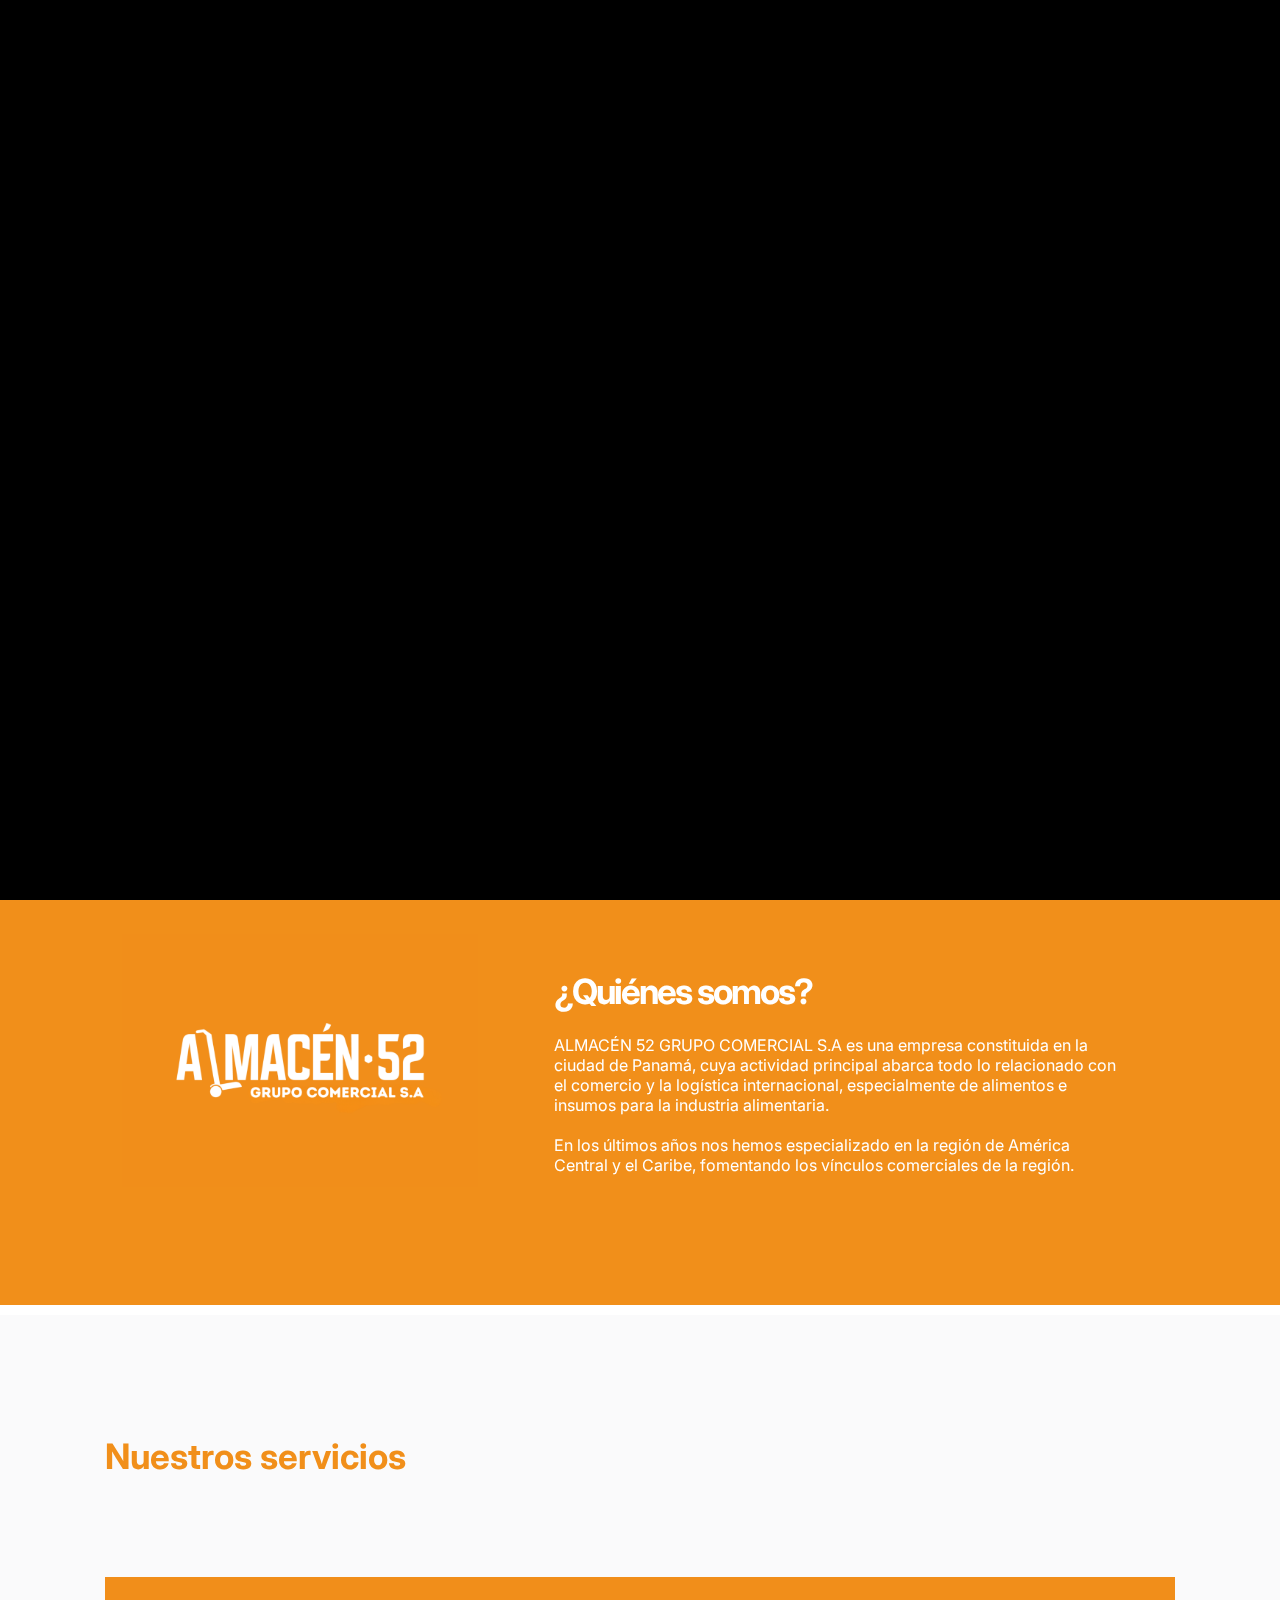
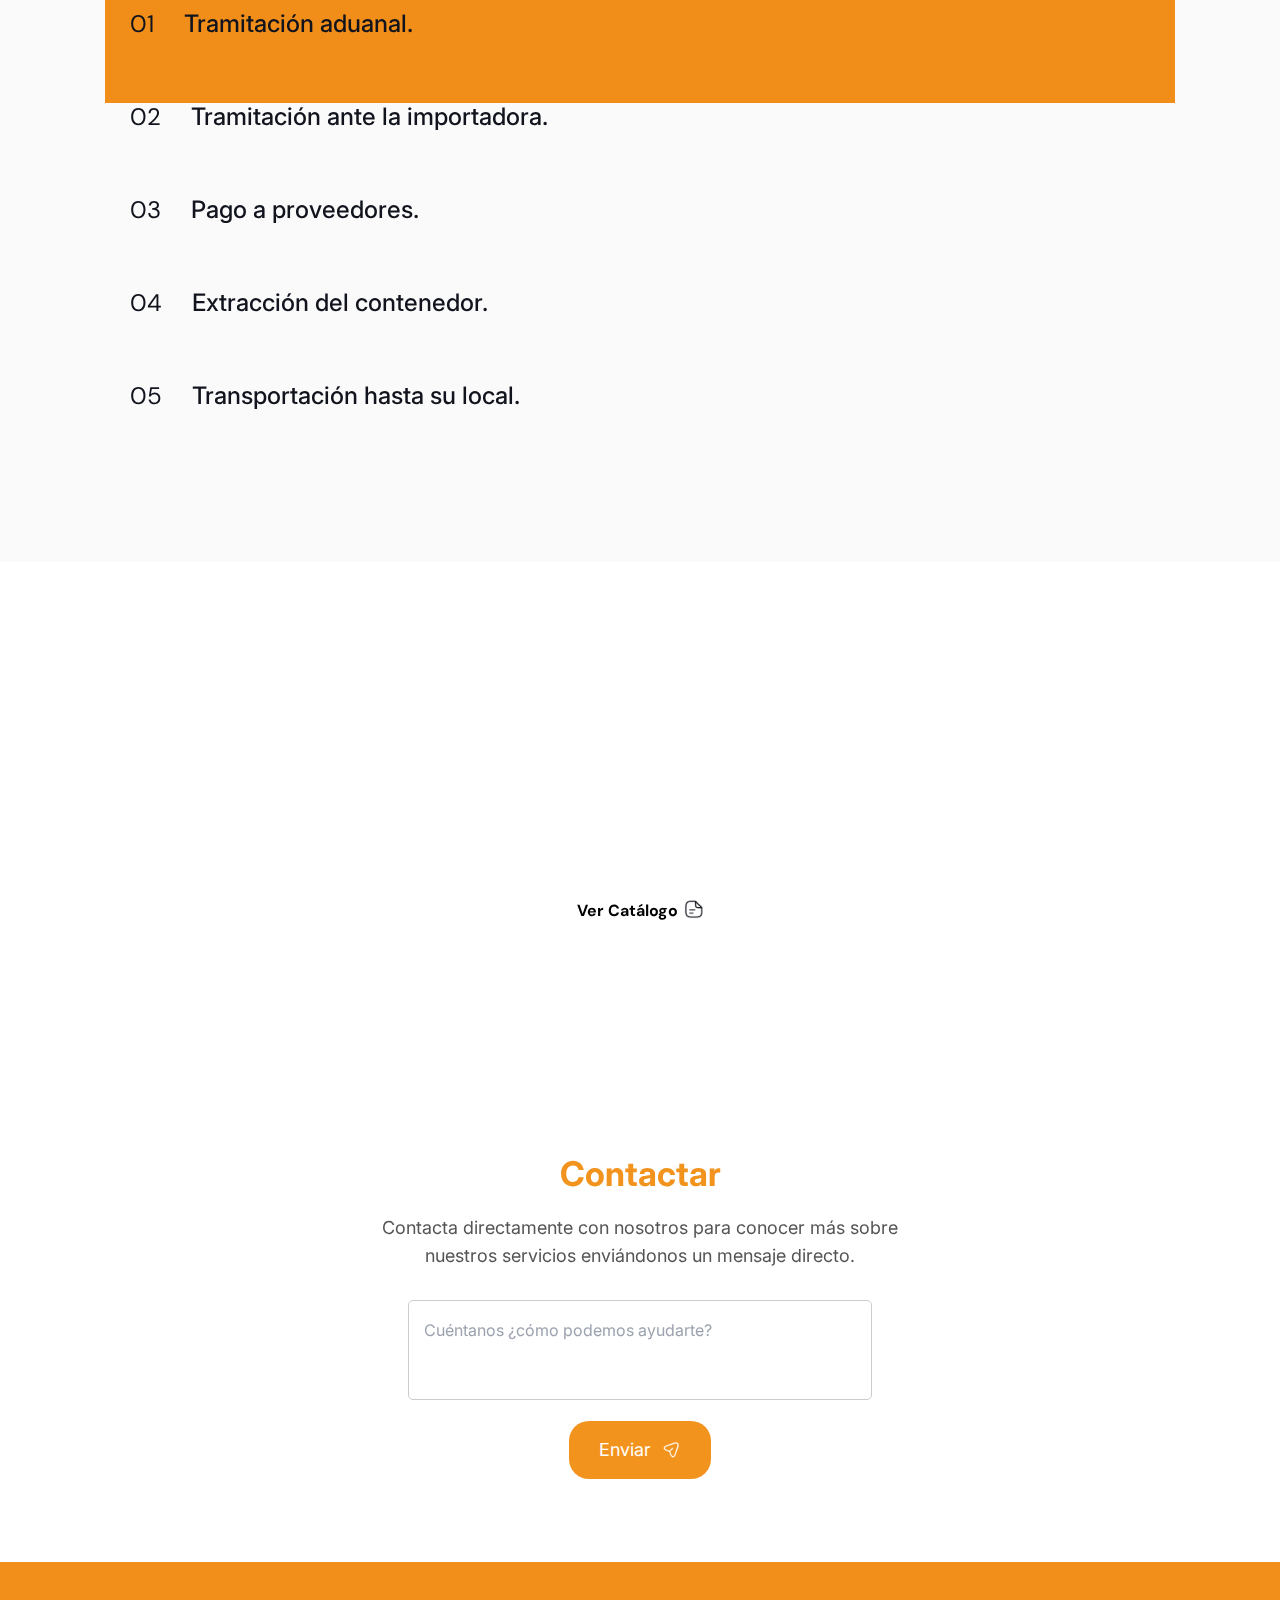
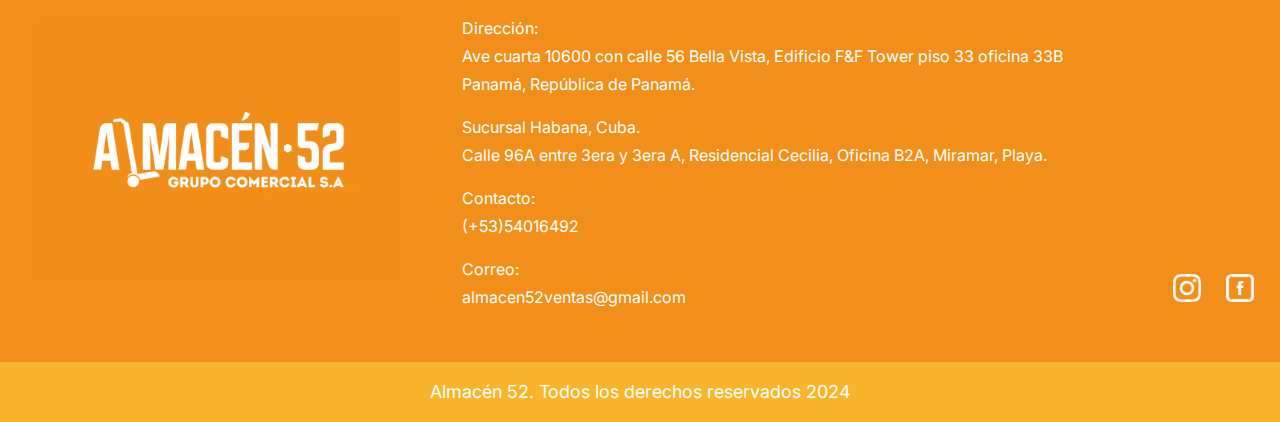
==== commit 08acfe0a: "almost_completed" ====
--- a/index.html
+++ b/index.html
@@ -25,6 +25,7 @@
 
     <!-- STYLES -->
     <script src="https://ajax.googleapis.com/ajax/libs/jquery/3.5.1/jquery.min.js"></script>
+
     <link
       href="https://fonts.googleapis.com/css2?family=Inter:wght@100;200;300;400;500;600;800;900&display=swap"
       rel="stylesheet"
@@ -46,19 +47,18 @@
       href="https://cdnjs.cloudflare.com/ajax/libs/font-awesome/4.7.0/css/font-awesome.min.css"
       rel="stylesheet"
     />
-    <link rel="preconnect" href="https://fonts.googleapis.com">
-<link rel="preconnect" href="https://fonts.gstatic.com" crossorigin>
-<link href="https://fonts.googleapis.com/css2?family=Inter:ital,opsz,wght@0,14..32,100..900;1,14..32,100..900&family=Lato:ital,wght@0,100;0,300;0,400;0,700;0,900;1,100;1,300;1,400;1,700;1,900&family=Playfair+Display:ital,wght@0,400..900;1,400..900&family=Roboto:ital,wght@0,100;0,300;0,400;0,500;0,700;0,900;1,100;1,300;1,400;1,500;1,700;1,900&display=swap" rel="stylesheet">
+    <link rel="preconnect" href="https://fonts.googleapis.com" />
+    <link rel="preconnect" href="https://fonts.gstatic.com" crossorigin />
+    <link
+      href="https://fonts.googleapis.com/css2?family=Inter:ital,opsz,wght@0,14..32,100..900;1,14..32,100..900&family=Lato:ital,wght@0,100;0,300;0,400;0,700;0,900;1,100;1,300;1,400;1,700;1,900&family=Playfair+Display:ital,wght@0,400..900;1,400..900&family=Roboto:ital,wght@0,100;0,300;0,400;0,500;0,700;0,900;1,100;1,300;1,400;1,500;1,700;1,900&display=swap"
+      rel="stylesheet"
+    />
 
     <link rel="stylesheet" type="text/css" href="assets/css/plugins.css" />
     <link rel="stylesheet" type="text/css" href="assets/css/dark.css" />
     <link rel="stylesheet" type="text/css" href="assets/css/custom.css" />
     <link rel="stylesheet" type="text/css" href="assets/css/modalboxes.css" />
     <link rel="stylesheet" type="text/css" href="assets/css/main.css" />
-
-    <!--[if lt IE 9]>
-      <script type="text/javascript" src="js/modernizr.custom.js"></script>
-    <![endif]-->
     <!-- /STYLES -->
   </head>
 
@@ -70,14 +70,13 @@
     <!-- /PRELOADER -->
 
     <!-- WRAPPER ALL -->
-
     <div
       class="orido_tm_all_wrap w-full float-left clear-both h-auto relative"
       data-magic-cursor="show"
     >
       <!-- MOBILE MENU -->
       <div
-        class=" menuBar orido_tm_mobile_menu w-full h-auto fixed top-0 left-0 hidden z-[10] middle:block"
+        class="menuBar orido_tm_mobile_menu w-full h-auto fixed top-0 left-0 hidden z-[10] middle:block"
       >
         <div
           class="mobile_menu_inner w-full h-auto float-left clear-both bg-white py-[10px] px-[20px]"
@@ -86,12 +85,13 @@
             class="mobile_in w-full h-auto clear-both float-left flex items-center justify-between"
           >
             <div class="logo z-[10]">
-              <a href="#"
-                ><img
+              <a href="#">
+                <img
                   class="logo-movil"
                   src="assets/img/images/logo_appbar.png"
                   alt=""
-              /></a>
+                />
+              </a>
             </div>
             <div class="trigger leading-[0]">
               <div class="hamburger hamburger--slider">
@@ -108,27 +108,34 @@
           <div
             class="dropdown_inner w-full h-auto clear-both float-left py-[25px] px-[20px]"
           >
-            <ul class="anchor_nav">
-              <li class="current float-left w-full">
-                <a class="text-black inline-block p-0 font-medium" href="#home"
-                  >Inicio</a
-                >
-              </li>
-              <li class="float-left w-full">
-                <a
-                  class="text-black inline-block p-0 font-medium"
-                  href="#service"
-                  >Servicios</a
-                >
-              </li>
-              <li class="float-left w-full">
-                <a
-                  class="text-black inline-block p-0 font-medium"
-                  href="#contact"
-                  >Contacto</a
-                >
-              </li>
-            </ul>
+            <div class="nav_mobile_container">
+              <ul class="anchor_nav">
+                <li class="current float-left w-full">
+                  <a
+                    class="text-black inline-block p-0 font-medium"
+                    href="#home"
+                    >Inicio</a
+                  >
+                  <div class="line"></div>
+                </li>
+                <li class="float-left w-full">
+                  <a
+                    class="text-black inline-block p-0 font-medium"
+                    href="#service"
+                    >Servicios</a
+                  >
+                  <div class="line"></div>
+                </li>
+                <li class="float-left w-full">
+                  <a
+                    class="text-black inline-block p-0 font-medium"
+                    href="#contact"
+                    >Contacto</a
+                  >
+                  <div class="line"></div>
+                </li>
+              </ul>
+            </div>
           </div>
         </div>
       </div>
@@ -144,15 +151,15 @@
           >
             <div class="header_in w-full flex">
               <div class="logo">
-                <a href="#"
-                  ><img
+                <a href="#">
+                  <img
                     class="tamaño-ka"
                     src="assets/img/images/logo_appbar.png"
                     alt=""
-                /></a>
+                  />
+                </a>
               </div>
               <div class="left_menu">
-
                 <div class="menu">
                   <ul class="anchor_nav flex items-center relative">
                     <li class="current inicio">
@@ -167,10 +174,21 @@
                     </li>
                   </ul>
                 </div>
-                <div class="appbar_network_ig appbar_network"><a href="/"><img src="assets/img/images/instagram_logo.png" alt="instagram"></a></div>
-                <div class="appbar_network"><a href="/"><img src="assets/img/images/facebook_logo.png" alt="facebook"></a></div>
-              </div>
-
+                <div class="appbar_network_ig appbar_network">
+                  <a href="/"
+                    ><img
+                      src="assets/img/images/instagram_logo.png"
+                      alt="instagram"
+                  /></a>
+                </div>
+                <div class="appbar_network">
+                  <a href="/"
+                    ><img
+                      src="assets/img/images/facebook_logo.png"
+                      alt="facebook"
+                  /></a>
+                </div>
+              </div>
             </div>
           </div>
         </div>
@@ -178,41 +196,40 @@
       <!-- /HEADER -->
 
       <!-- HERO -->
-      <div
-        class="orido_tm_hero w-full min-h-[100vhh] relative float-left"
-        id="home"
-      >
-      <div class="hero_img">
-        <div class="container min-h-[100vhh] ">
-          <div
-            class="content min-h-[100vhh] relative flex items-center justify-between"
-          >
-            <div class="details  pr-[50px]">
-              <div class="short mb-[32px]">
-                <h3 class="main_text_1 main_text">ALMACÉN 52</h3>
-                <h5 class="main_text main_text_2">(GRUPO COMERCIAL S.A)</h4>
-                <p class="main_text main_text_3">Sucursal Habana, Cuba.</p>
-              </div>
-              <div class="text mb-[70px]">
-                <p
-                  class="main_text main_text_4"
-                >
-                Proveedor internacional de alimentos y bebidas, especializados en el mercado cubano. Gracias a nuestra infraestructura internacional y nacional podemos ofrecerle precios muy competitivos.
-                </p>
-              </div>
-              <div class="buttons flex items-center">
-                <div class="orido_tm_boxed_buttonn">
-                  <a class="anchor" href="#contact"
-                    >Contactar
-                    <img class="svg_send" src="assets/img/images/send_icon.png" alt=""
-                  /></a>
-                </div>
-                
-              </div>
-            </div>
-          </div>
-        </div>
-        
+      <div class="orido_tm_hero w-full relative float-left" id="home">
+        <div class="hero_img" style="margin-top: 65px">
+          <div class="container hero_container">
+            <div class="content relative flex items-center justify-between">
+              <div class="details pr-[50px]">
+                <div class="short mb-[32px]">
+                  <h3 class="main_text_1 main_text">ALMACÉN 52</h3>
+                  <h4 class="main_text main_text_2">(GRUPO COMERCIAL S.A)</h4>
+                  <p class="main_text main_text_3">Sucursal Habana, Cuba.</p>
+                </div>
+                <div class="text mb-[70px]">
+                  <p class="main_text main_text_4">
+                    Proveedor internacional de alimentos y bebidas,
+                    especializados en el mercado cubano. Gracias a nuestra
+                    infraestructura internacional y nacional podemos ofrecerle
+                    precios muy competitivos.
+                  </p>
+                </div>
+                <div class="buttons flex items-center">
+                  <div class="orido_tm_boxed_buttonn">
+                    <a class="anchor" href="#contact"
+                      >Contactar
+                      <img
+                        class="svg_send"
+                        src="assets/img/images/send_icon.png"
+                        alt=""
+                      />
+                    </a>
+                  </div>
+                </div>
+              </div>
+            </div>
+          </div>
+        </div>
       </div>
       <!-- /HERO -->
 
@@ -228,43 +245,32 @@
             class="about_in w-full flex items-center justify-between h-auto mx-auto my-0 flex items-center centrar-left"
           >
             <div class="left width-img img-textil">
-              <img src="assets/img/images/who_we_are_logo.jpg" />
-            </div>
-            <div class="right letrero ">
+              <img src="assets/img/images/who_we_are_logo.jpg" alt="" />
+            </div>
+            <div class="right letrero">
               <div class="orido_tm_main_title w-full float-left mb-[10px]">
                 <h3 class="text-white tracking-[-2px] text-[36px] font-bold">
                   ¿Quiénes somos?
                 </h3>
               </div>
               <div class="text w-full float-left">
-                <p
-                  class="text-[rgba(255,255,255,.7)] font-light leading-[26px] letras-pequeña text-left"
-                >
-                ALMACÉN 52 GRUPO COMERCIAL S.A es una empresa constituida en la ciudad de Panamá, cuya actividad principal abarca todo lo relacionado con el comercio y la logística internacional, especialmente de alimentos e insumos para la industria alimentaria. 
-<br><br>
-                En los últimos años nos hemos especializado en la región de América Central y el Caribe, fomentando los vínculos comerciales de la región.
+                <p class="leading-[26px] letras-pequeña text-left">
+                  ALMACÉN 52 GRUPO COMERCIAL S.A es una empresa constituida en
+                  la ciudad de Panamá, cuya actividad principal abarca todo lo
+                  relacionado con el comercio y la logística internacional,
+                  especialmente de alimentos e insumos para la industria
+                  alimentaria.
+                  <br /><br />
+                  En los últimos años nos hemos especializado en la región de
+                  América Central y el Caribe, fomentando los vínculos
+                  comerciales de la región.
                 </p>
               </div>
             </div>
-
-            <!-- <div class="short flex items-center">
-              <div class="orido_tm_boxed_button dosier">
-                <a href="assets/img/cv/CATÁLOGO KARITEX 2024.pdf" download
-                  >Descargar catálogo<img
-                    class="svg"
-                    src="assets/img/svg/paper.svg"
-                    alt=""
-                /></a>
-              </div>
-            </div> -->
           </div>
         </div>
       </div>
       <!-- /ABOUT -->
-
-      <!-- COUNTER -->
-
-      <!-- /COUNTER -->
 
       <!-- SERVICE -->
       <div
@@ -275,77 +281,77 @@
           class="orido_tm_service w-full h-auto clear-both float-left px-0 py-[120] bg-[#fafafb]"
         >
           <div class="container">
-            <style>
-              .servicios {
-                display: none;
-              }
-              .ya-no-servicios {
-                display: block;
-              }
-
-              @media screen and (min-width: 768px) {
-                .servicios {
-                  display: block;
-                }
-                .ya-no-servicios {
-                  display: none;
-                }
-              }
-            </style>
-
             <div
               class="orido_tm_main_title orido_tm_main_titles orido_tm_main_ti w-full float-left servicios"
             >
-              <h3 class=" font-bold service_text">
-                Nuestros servicios
-              </h3>
-            </div>
-            <div class="ya-no-servicios"></div>
+              <h3 class="font-bold service_text">Nuestros servicios</h3>
+            </div>
             <div
               class="service_list w-full h-auto clear-both float-left mt-[100] relative"
             >
-        <ul class="relative z-[2]">
-          <li class="relative ">
-            <div class="list_inner w-full flex items-center justify-between relative pt-[27px] pb-[26px] pl-[25px] pr-[35px]">
-              <div class="left flex">
-                <span class="number inline-block text-[24px] font-dm transition-all duration-300">01</span>
-                <h3 class="title text-[30px] font-medium pl-[30px] transition-all duration-300" >
-                  Uniforme ejecutivo
-                </h3>
-              </div>
-              <div class="right  flex items-center justify-between" >
-                <div class="buttons flex items-center buttons_service">
-                  <div class="orido_tm_boxed_buttonn">
-                    <a class="anchor" href="#contact" >Contactar
-                      <img class="svg_send" src="assets/img/images/send_black.png" alt="" />
-                    </a>
-                  </div>
-                </div>
-              </div>
-            </div>
-				  </li>
-                <li class="relative ">
-                  <div class="list_inner w-full flex items-center justify-between relative pt-[27px] pb-[26px] pl-[25px] pr-[35px]">
+              <ul class="relative z-[2]">
+                <li class="relative">
+                  <div
+                    class="list_inner w-full flex items-center justify-between relative pt-[27px] pb-[26px] pl-[25px] pr-[35px]"
+                  >
                     <div class="left flex">
-                      <span class="number inline-block text-[24px] font-dm transition-all duration-300">02</span>
-                      <h3 class="title text-[30px] font-medium pl-[30px] transition-all duration-300">
-                        Uniformes sanitarios
+                      <span
+                        class="number inline-block text-[24px] font-dm transition-all duration-300"
+                        >01</span
+                      >
+                      <h3
+                        class="title text-[24px] font-medium pl-[30px] transition-all duration-300"
+                      >
+                        Tramitación aduanal.
                       </h3>
                     </div>
-                    <div class="right  flex items-center justify-between">
+                    <div class="right flex items-center justify-between">
                       <div class="buttons flex items-center buttons_service">
                         <div class="orido_tm_boxed_buttonn">
-                          <a class="anchor" href="#contact"
+                          <a class="anchor hidden_button" href="#contact"
                             >Contactar
-                            <img class="svg_send" src="assets/img/images/send_black.png" alt=""
-                          /></a>
+                            <img
+                              class="svg_send"
+                              src="assets/img/images/send_black.png"
+                              alt=""
+                            />
+                          </a>
                         </div>
-                        
                       </div>
                     </div>
                   </div>
                 </li>
-                
+                <li class="relative">
+                  <div
+                    class="list_inner w-full flex items-center justify-between relative pt-[27px] pb-[26px] pl-[25px] pr-[35px]"
+                  >
+                    <div class="left flex">
+                      <span
+                        class="number inline-block text-[24px] font-dm transition-all duration-300"
+                        >02</span
+                      >
+                      <h3
+                        class="title text-[24px] font-medium pl-[30px] transition-all duration-300"
+                      >
+                        Tramitación ante la importadora.
+                      </h3>
+                    </div>
+                    <div class="right flex items-center justify-between">
+                      <div class="buttons flex items-center buttons_service">
+                        <div class="orido_tm_boxed_buttonn">
+                          <a class="anchor hidden_button" href="#contact"
+                            >Contactar
+                            <img
+                              class="svg_send"
+                              src="assets/img/images/send_black.png"
+                              alt=""
+                            />
+                          </a>
+                        </div>
+                      </div>
+                    </div>
+                  </div>
+                </li>
                 <li class="relative">
                   <div
                     class="list_inner w-full flex items-center justify-between relative pt-[27px] pb-[26px] pl-[25px] pr-[35px]"
@@ -356,62 +362,58 @@
                         >03</span
                       >
                       <h3
-                        class="title text-[30px] font-medium pl-[30px] transition-all duration-300"
-                      >
-                        Uniformes de custodio
+                        class="title text-[24px] font-medium pl-[30px] transition-all duration-300"
+                      >
+                        Pago a proveedores.
                       </h3>
                     </div>
-                    <div
-                      class="right  flex items-center justify-between"
-                    >
-                      
-                    <div class="buttons flex items-center buttons_service">
-                      <div class="orido_tm_boxed_buttonn">
-                        <a class="anchor" href="#contact"
-                          >Contactar
-                          <img class="svg_send" src="assets/img/images/send_black.png" alt=""
-                        /></a>
+                    <div class="right flex items-center justify-between">
+                      <div class="buttons flex items-center buttons_service">
+                        <div class="orido_tm_boxed_buttonn">
+                          <a class="anchor hidden_button" href="#contact"
+                            >Contactar
+                            <img
+                              class="svg_send"
+                              src="assets/img/images/send_black.png"
+                              alt=""
+                            />
+                          </a>
+                        </div>
                       </div>
-                      
-                    </div>
-                    </div>
-
-
-                   
+                    </div>
                   </div>
                 </li>
-				<li class="relative">
-					<div
-					  class="list_inner w-full flex items-center justify-between relative pt-[27px] pb-[26px] pl-[25px] pr-[35px]"
-					>
-					  <div class="left flex">
-						<span
-						  class="number inline-block text-[24px] font-dm transition-all duration-300"
-						  >04</span
-						>
-						<h3
-						  class="title text-[30px] font-medium pl-[30px] transition-all duration-300"
-						>
-						  Módulos de gastonomía
-						</h3>
-					  </div>
-					  <div
-						class="right  flex items-center justify-between"
-					  >
-						
-						<div class="buttons flex items-center buttons_service">
-              <div class="orido_tm_boxed_buttonn">
-                <a class="anchor" href="#contact"
-                  >Contactar
-                  <img class="svg_send" src="assets/img/images/send_black.png" alt=""
-                /></a>
-              </div>
-              
-            </div>
-					  </div>
-					  
-					</div>
-				  </li>
+                <li class="relative">
+                  <div
+                    class="list_inner w-full flex items-center justify-between relative pt-[27px] pb-[26px] pl-[25px] pr-[35px]"
+                  >
+                    <div class="left flex">
+                      <span
+                        class="number inline-block text-[24px] font-dm transition-all duration-300"
+                        >04</span
+                      >
+                      <h3
+                        class="title text-[24px] font-medium pl-[30px] transition-all duration-300"
+                      >
+                        Extracción del contenedor.
+                      </h3>
+                    </div>
+                    <div class="right flex items-center justify-between">
+                      <div class="buttons flex items-center buttons_service">
+                        <div class="orido_tm_boxed_buttonn">
+                          <a class="anchor hidden_button" href="#contact"
+                            >Contactar
+                            <img
+                              class="svg_send"
+                              src="assets/img/images/send_black.png"
+                              alt=""
+                            />
+                          </a>
+                        </div>
+                      </div>
+                    </div>
+                  </div>
+                </li>
                 <li class="relative">
                   <div
                     class="list_inner w-full flex items-center justify-between relative pt-[27px] pb-[26px] pl-[25px] pr-[35px]"
@@ -422,109 +424,150 @@
                         >05</span
                       >
                       <h3
-                        class="title text-[30px] font-medium pl-[30px] transition-all duration-300"
-                      >
-                        Lencería
+                        class="title text-[24px] font-medium pl-[30px] transition-all duration-300"
+                      >
+                        Transportación hasta su local.
                       </h3>
                     </div>
-                    <div
-                      class="right  flex items-center justify-between"
-                    >
-                      
-                    <div class="buttons flex items-center buttons_service">
-                      <div class="orido_tm_boxed_buttonn">
-                        <a class="anchor" href="#contact"
-                          >Contactar
-                          <img class="svg_send" src="assets/img/images/send_black.png" alt=""
-                        /></a>
+                    <div class="right flex items-center justify-between">
+                      <div class="buttons flex items-center buttons_service">
+                        <div class="orido_tm_boxed_buttonn">
+                          <a class="anchor hidden_button" href="#contact"
+                            >Contactar
+                            <img
+                              class="svg_send"
+                              src="assets/img/images/send_black.png"
+                              alt=""
+                            />
+                          </a>
+                        </div>
                       </div>
-                      
-                    </div>
-                    </div>
-                    
+                    </div>
                   </div>
                 </li>
-                
               </ul>
-              <span class="ccc" style="top: 0px; height: 126px;"  ></span>
-            </div>
-          </div>
-        </div>
-      </div>
-
+              <span class="ccc" style="top: 0px; height: 126px"></span>
+            </div>
+          </div>
+        </div>
+      </div>
       <!-- /SERVICE -->
 
       <!-- CATALOGO -->
-      <div class="orido_tm_section w-full h-auto clear-both float-left catalogo_section">
-        <p>Escoja el producto que más le<br> interese de nuestro catálogo y en el<br> menor tiempo posible lo tendrá<br> disponible en su almacén.</p>
+      <div
+        class="orido_tm_section w-full h-auto clear-both float-left catalogo_section"
+      >
+        <p>
+          Escoja el producto que más le<br />
+          interese de nuestro catálogo y en el<br />
+          menor tiempo posible lo tendrá<br />
+          disponible en su almacén.
+        </p>
         <div class="buttons flex items-center buttons_service">
           <div class="orido_tm_boxed_buttonn">
             <a class="anchor" href="#contact"
               >Ver Catálogo
-              <img class="svg_send" src="assets/img/images/file_icon.png" alt=""
-            /></a>
-          </div>
-          
-        </div>
-      </div>
-
-
-       <!-- CONTACT -->
-       <div class="orido_tm_section w-full h-auto clear-both float-left contact_section"id="contact">
-        <p class="main_contact_text">Contactar</p>
-        <p class="second_contact_text">Contacta directamente con nosotros para conocer más sobre nuestros servicios enviándonos un mensaje directo.</p>
-        <div class="buttons flex items-center">
-          <div class="orido_tm_boxed_buttonn">
-            <a class="anchor" href="#contact"
-              >Enviar
-              <img class="svg_send" src="assets/img/images/send_icon.png" alt=""
-            /></a>
-          </div>
-          
+              <img
+                class="svg_send"
+                src="assets/img/images/file_icon.png"
+                alt=""
+              />
+            </a>
+          </div>
+        </div>
+      </div>
+
+      <!-- CONTACT -->
+      <div
+        class="orido_tm_section w-full h-auto clear-both float-left contact_section"
+        id="contact"
+      >
+        <div class="contact-container">
+          <h1>Contactar</h1>
+          <p>
+            Contacta directamente con nosotros para conocer más sobre<br />
+            nuestros servicios enviándonos un mensaje directo.
+          </p>
+          <form class="contact-form">
+            <textarea
+              placeholder="Cuéntanos ¿cómo podemos ayudarte?"
+            ></textarea>
+            <div class="buttons flex items-center">
+              <div class="orido_tm_boxed_buttonn">
+                <button class="anchor" type="submit">
+                  Enviar
+                  <img
+                    class="svg_send"
+                    src="assets/img/images/send_icon.png"
+                    alt=""
+                  />
+                </button>
+              </div>
+            </div>
+          </form>
         </div>
       </div>
 
       <!-- FOOTER -->
-      <div class="orido_tm_section w-full h-auto clear-both float-left footer_section">
+      <div
+        class="orido_tm_section w-full h-auto clear-both float-left footer_section"
+      >
         <div class="left_img">
-          <img src="assets/img/images/who_we_are_logo.jpg" alt="">
+          <img src="assets/img/images/who_we_are_logo.jpg" alt="" />
         </div>
         <div class="info_block">
           <div class="info_container">
             <div>
-              <p>Dirección:
-              <p>Ave cuarta 10600 con calle 56 Bella Vista, Edificio F&F Tower piso 33 oficina 33B<br> Panamá, República de Panamá.</p>
+              <p>Dirección:</p>
+              <p>
+                Ave cuarta 10600 con calle 56 Bella Vista, Edificio F&F Tower
+                piso 33 oficina 33B<br />
+                Panamá, República de Panamá.
+              </p>
             </div>
           </div>
           <div class="info_container info_container_margin">
             <div>
-              <p>Sucursal Habana, Cuba.<br>Calle 96A entre 3era y 3era A, Residencial Cecilia, Oficina B2A, Miramar,  Playa.</p>
+              <p>
+                Sucursal Habana, Cuba.<br />Calle 96A entre 3era y 3era A,
+                Residencial Cecilia, Oficina B2A, Miramar, Playa.
+              </p>
             </div>
           </div>
           <div class="info_container info_container_margin">
             <div>
-              <p>Contacto:<br>(+53)54016492</p>
+              <p>Contacto:<br />(+53)54016492</p>
             </div>
           </div>
           <div class="info_container info_container_margin">
             <div>
-              <p>Correo:<br>almacen52ventas@gmail.com </p>
+              <p>Correo:<br />almacen52ventas@gmail.com</p>
             </div>
           </div>
         </div>
         <div class="footer_networks">
-          <div class="appbar_network_ig appbar_network"><a href="/"><img src="assets/img/images/instagram_white.png" alt="instagram"></a></div>
-          <div class="appbar_network"><a href="/"><img src="assets/img/images/facebook_white.png" alt="facebook"></a></div>
-        </div>
-      </div>
-        
+          <div class="appbar_network_ig appbar_network">
+            <a href="/">
+              <img
+                src="assets/img/images/instagram_white.png"
+                alt="instagram"
+              />
+            </a>
+          </div>
+          <div class="appbar_network">
+            <a href="/">
+              <img src="assets/img/images/facebook_white.png" alt="facebook" />
+            </a>
+          </div>
+        </div>
+      </div>
       <!-- /FOOTER -->
 
       <!-- COPYRIGHT -->
-      <div class="orido_tm_section w-full h-auto clear-both float-left copy_rights">
-          <p>
-            Almacén 52. Todos los derechos reservados 2024
-          </p>
+      <div
+        class="orido_tm_section w-full h-auto clear-both float-left copy_rights"
+      >
+        <p>Almacén 52. Todos los derechos reservados 2024</p>
       </div>
       <!-- /COPYRIGHT -->
 
--- a/assets/css/custom.css
+++ b/assets/css/custom.css
@@ -249,8 +249,7 @@
     font-weight: 700;
     background-color: #F18E1A;
     border-radius: 16px;
-    padding: 22px 40px 23px 40px;
-    display: inline-block;
+    padding: 15px 30px 15px 30px;
     white-space: nowrap;
     word-wrap: break-word;
 
@@ -260,6 +259,8 @@
     -o-transition: all .3s ease;
     transition: all .3s ease;
 }
+
+
 
 .orido_tm_boxed_button a {
     text-decoration: none;
@@ -636,6 +637,13 @@
 .orido_tm_service .service_list ul li.current .right .svg path {
     fill: #fff;
 }
+
+.orido_tm_service .service_list ul li:hover a,
+.orido_tm_service .service_list ul li.current a {
+    opacity: 1;
+    visibility: visible;
+}
+
 
 
 
@@ -962,4 +970,8 @@
 
 .orido_tm_mobile_menu .hamburger {
     padding: 0px;
+}
+
+.hidden {
+    display: none;
 }--- a/assets/css/main.css
+++ b/assets/css/main.css
@@ -24,15 +24,6 @@
 ::after {
   --tw-content: '';
 }
-
-/*
-1. Use a consistent sensible line-height in all browsers.
-2. Prevent adjustments of font size after orientation changes in iOS.
-3. Use a more readable tab size.
-4. Use the user's configured `sans` font-family by default.
-5. Use the user's configured `sans` font-feature-settings by default.
-6. Use the user's configured `sans` font-variation-settings by default.
-*/
 
 html {
   line-height: 1.5;
@@ -656,7 +647,7 @@
   }
 
   .orido_tm_hero .short h3 {
-    margin-bottom: 7px;
+    margin-bottom: -10px;
     font-size: 65px;
   }
 
@@ -680,8 +671,8 @@
 
   .svg_send {
     display: inline;
-    height: 25px;
-    width: 25px;
+    height: 20px;
+    width: 20px;
   }
 
   .orido_tm_boxed_button a {
@@ -778,7 +769,7 @@
   }
 
   .orido_tm_main_title h3 {
-    font-size: 45px;
+    font-size: 35px;
   }
 
   .orido_tm_about .short img {
@@ -922,467 +913,6 @@
   }
 }
 
-/*Middle Screens*/
-
-@media (max-width: 1040px) {
-  body {
-    font-size: 15px;
-  }
-
-  .mouse-cursor {
-    display: none;
-  }
-
-  #preloader {
-    display: none;
-  }
-
-  .container {
-    padding-top: 0px;
-    padding-bottom: 0px;
-    padding-left: 20px;
-    padding-right: 20px;
-  }
-
-
-
-  .orido_tm_mobile_menu {
-    display: flex;
-    width: 240.279px;
-    height: 93.002px;
-    flex-shrink: 0;
-  }
-
-  .orido_tm_hero .avatar {
-    display: none;
-  }
-
-  .orido_tm_hero .details {
-    width: 100%;
-    padding-right: 10%;
-    padding-left: 10%;
-  }
-
-  .orido_tm_hero .short h3 {
-    font-size: 40px;
-  }
-
-  .orido_tm_hero .short h3 .svg {
-    left: 0px;
-    height: 25px;
-    width: 25px;
-  }
-
-  .orido_tm_hero .short .job {
-    padding-left: 110px;
-    font-size: 14px;
-  }
-
-  .orido_tm_hero .short .job:before {
-    width: 85px;
-  }
-
-  .orido_tm_boxed_button a {
-    padding-left: 25px;
-    padding-right: 25px;
-    padding-top: 12px;
-    padding-bottom: 13px;
-  }
-
-  .orido_tm_boxed_buttonn a {
-    padding-left: 25px;
-    padding-right: 25px;
-    padding-top: 12px;
-    padding-bottom: 13px;
-  }
-
-  .orido_tm_hero .orido_tm_simple_button {
-    margin-left: 30px;
-  }
-
-  .orido_tm_simple_button a .svg {
-    margin-left: 0px;
-    height: 20px;
-    width: 20px;
-  }
-
-  .orido_tm_hero .text {
-    margin-bottom: 35px;
-  }
-
-  .orido_tm_follow ul li a {
-    height: 40px;
-    width: 40px;
-  }
-
-  .orido_tm_follow span {
-    font-size: 14px;
-  }
-
-  .orido_tm_hero .orido_tm_follow {
-    bottom: 100px;
-  }
-
-  .orido_tm_down {
-    bottom: 10px !important;
-    left: 20px !important;
-  }
-
-  .orido_tm_about .about_in {
-    flex-direction: column;
-    padding-top: 0px;
-    padding-bottom: 0px;
-    padding-left: 20px;
-    padding-right: 20px;
-  }
-
-  .orido_tm_about .left {
-    margin-bottom: 40px;
-    width: 50%;
-    padding-right: 0px;
-  }
-
-  .orido_tm_about .\!left {
-    margin-bottom: 40px;
-    width: 100%;
-    padding-right: 0px;
-  }
-
-  .orido_tm_about .right {
-    width: 100%;
-  }
-
-  .orido_tm_about .\!right {
-    width: 100%;
-  }
-
-  .orido_tm_about .element {
-    display: none;
-  }
-
-  .orido_tm_about .\!element {
-    display: none;
-  }
-
-  .orido_tm_main_title h3 {
-    font-size: 35px;
-  }
-
-  .orido_tm_main_title h3 span:before {
-    bottom: 13px;
-    width: 45px;
-  }
-
-  .orido_tm_about .left .year {
-    margin-top: -75px;
-    font-size: 280px;
-  }
-
-  .orido_tm_about .\!left .year {
-    margin-top: -75px;
-    font-size: 280px;
-  }
-
-  .orido_tm_about .experience {
-    padding-left: 35px;
-    font-size: 15px;
-  }
-
-  .orido_tm_about .name {
-    left: -12px;
-    bottom: -16px;
-    font-size: 47px;
-  }
-
-  .orido_tm_about .\!name {
-    left: -12px;
-    bottom: -16px;
-    font-size: 47px;
-  }
-
-  .orido_tm_about .short {
-    margin-left: 25px;
-    max-width: 115px;
-  }
-
-  .orido_tm_informations {
-    margin-bottom: 70px !important;
-  }
-
-  .orido_tm_informations .informations_inner {
-    flex-direction: column;
-  }
-
-  .orido_tm_informations .left {
-    margin-bottom: 50px;
-    width: 100%;
-    padding-right: 0px;
-  }
-
-  .orido_tm_informations .\!left {
-    margin-bottom: 50px;
-    width: 100%;
-    padding-right: 0px;
-  }
-
-  .orido_tm_informations .right {
-    top: 0px;
-    width: 100%;
-  }
-
-  .orido_tm_informations .\!right {
-    top: 0px;
-    width: 100%;
-  }
-
-  .orido_tm_informations .right .filter .ccc {
-    display: none;
-  }
-
-  .orido_tm_informations .\!right .filter .ccc {
-    display: none;
-  }
-
-  .orido_tm_informations .right .\!filter .ccc {
-    display: none;
-  }
-
-  .orido_tm_informations .right .filter ul li {
-    margin-bottom: 7px;
-  }
-
-  .orido_tm_informations .\!right .filter ul li {
-    margin-bottom: 7px;
-  }
-
-  .orido_tm_informations .right .\!filter ul li {
-    margin-bottom: 7px;
-  }
-
-  .orido_tm_informations .right .filter ul li a .svg {
-    margin-left: 0px;
-    height: 20px;
-    width: 20px;
-  }
-
-  .orido_tm_informations .\!right .filter ul li a .svg {
-    margin-left: 0px;
-    height: 20px;
-    width: 20px;
-  }
-
-  .orido_tm_informations .right .\!filter ul li a .svg {
-    margin-left: 0px;
-    height: 20px;
-    width: 20px;
-  }
-
-  .orido_tm_informations .timelinebox {
-    margin-top: 55px;
-  }
-
-  .orido_tm_informations .skillbox {
-    margin-top: 50px;
-  }
-
-  .orido_tm_service .service_list .list_inner {
-    flex-direction: column;
-    align-items: baseline;
-    justify-content: flex-start;
-  }
-
-  .orido_tm_service .service_list .right .arrow {
-    display: none;
-  }
-
-  .orido_tm_service .service_list .\!right .arrow {
-    display: none;
-  }
-
-  .orido_tm_service .service_list .right .\!arrow {
-    display: none;
-  }
-
-  .orido_tm_service .service_list .left {
-    margin-bottom: 10px;
-    width: 100%;
-  }
-
-  .orido_tm_service .service_list .\!left {
-    margin-bottom: 10px;
-    width: 100%;
-  }
-
-  .orido_tm_service .service_list .right {
-    display: block;
-    width: 100%;
-  }
-
-  .orido_tm_service .service_list .\!right {
-    display: block;
-    width: 100%;
-  }
-
-  .orido_tm_service .service_list .right .text {
-    padding-right: 0px;
-  }
-
-  .orido_tm_service .service_list .\!right .text {
-    padding-right: 0px;
-  }
-
-  .orido_tm_service .service_list .title {
-    padding-left: 10px;
-    font-size: 25px;
-  }
-
-  .orido_tm_service .service_list .number {
-    font-size: 16px;
-  }
-
-  .orido_tm_portfolio .prev_button,
-  .orido_tm_portfolio .next_button {
-    display: none;
-  }
-
-  .orido_tm_portfolio .portfolio_list .title {
-    font-size: 25px;
-  }
-
-  .orido_tm_portfolio .portfolio_list .category {
-    font-size: 15px;
-  }
-
-  .orido_tm_testimonials .testimonials_in {
-    flex-direction: column;
-    align-items: baseline;
-  }
-
-  .orido_tm_testimonials img {
-    margin-bottom: 30px;
-    max-height: 250px;
-    max-width: 250px;
-  }
-
-  .orido_tm_testimonials .info {
-    padding-left: 0px;
-  }
-
-  .orido_tm_testimonials .\!info {
-    padding-left: 0px;
-  }
-
-  .orido_tm_testimonials .text p {
-    font-size: 18px;
-  }
-
-  .orido_tm_testimonials .details .name {
-    margin-bottom: 2px;
-    font-size: 20px;
-  }
-
-  .orido_tm_testimonials .details .\!name {
-    margin-bottom: 2px;
-    font-size: 20px;
-  }
-
-  .orido_tm_testimonials .details .job {
-    font-size: 15px;
-  }
-
-  .orido_tm_news .news_list>ul {
-    margin: 0px;
-  }
-
-  .orido_tm_news .news_list>ul>li {
-    width: 100%;
-    padding-left: 0px;
-  }
-
-  .orido_tm_contact .infobox {
-    flex-direction: column;
-    align-items: baseline;
-    justify-content: flex-start;
-    margin-bottom: 40px;
-  }
-
-  .orido_tm_contact .infobox .video_button img {
-    max-height: 120px;
-    max-width: 120px;
-  }
-
-  .orido_tm_contact .infobox .video_button .svg {
-    height: 20px;
-    width: 20px;
-  }
-
-  .orido_tm_contact .text {
-    margin-bottom: 20px;
-    padding: 0px;
-  }
-
-  .orido_tm_contact .text h3 {
-    margin-bottom: 10px;
-    font-size: 32px;
-  }
-
-  .orido_tm_contact .infobox .video_button {
-    margin-bottom: 20px;
-  }
-
-  .orido_tm_contact .connect {
-    flex-direction: column;
-    align-items: baseline;
-    justify-content: flex-start;
-    padding-left: 30px
-  }
-
-  .orido_tm_contact .connect .left ul li {
-    margin-bottom: 10px;
-    margin-right: 20px;
-  }
-
-  .orido_tm_contact .connect .\!left ul li {
-    margin-bottom: 10px;
-    margin-right: 20px;
-  }
-
-  .orido_tm_contact .connect p {
-    font-size: 20px;
-  }
-
-  .orido_tm_contact .connect .left {
-    margin-bottom: 20px;
-  }
-
-  .orido_tm_contact .connect .\!left {
-    margin-bottom: 20px;
-  }
-
-  .orido_tm_copyright .copyright_inner {
-    flex-direction: column;
-  }
-
-  .orido_tm_copyright .logo {
-    margin-bottom: 10px;
-  }
-
-  .orido_tm_copyright .logo img {
-    max-width: 110px;
-  }
-
-  .orido_tm_contact .element {
-    display: none;
-  }
-
-  .orido_tm_contact .\!element {
-    display: none;
-  }
-
-  .orido_tm_contact .element2 {
-    display: none;
-  }
-}
 
 /*Small screens*/
 
@@ -1995,6 +1525,11 @@
   display: none;
 }
 
+.hidden_button {
+  opacity: 0;
+  transition: opacity 300ms ease, visibility 300ms ease;
+}
+
 .h-\[16px\] {
   height: 16px;
 }
@@ -3351,8 +2886,8 @@
 }
 
 .py-\[25px\] {
-  padding-top: 25px;
-  padding-bottom: 25px;
+  padding-top: 5px;
+  padding-bottom: 5px;
 }
 
 .pb-\[110px\] {
@@ -4258,12 +3793,11 @@
   }
 
   .logo {
-    width: 260px;
+    width: 220px;
   }
 
   .orido_tm_header {
     background-color: white;
-    padding-bottom: 20px;
     padding-left: 6%;
     padding-right: 60px;
   }
@@ -4474,12 +4008,13 @@
   }
 }
 
-@media (max-width: 769px) {
-  .letras-pequeña {
-    font-size: 12px;
-  }
-
-}
+.letras-pequeña {
+  font-size: 16px;
+  color: white;
+  line-height: normal;
+  margin-top: 20px;
+}
+
 
 @media (max-width: 769px) {
   .centrar-left {
@@ -4604,9 +4139,9 @@
 .menu {
   display: flex;
   align-items: center;
-  width: 350px;
+  justify-content: center;
+  width: 450px;
   background-color: #f8b42b19;
-  padding: 0 50px;
   border-radius: 20px;
   margin: 15px 0;
 }
@@ -4657,8 +4192,8 @@
   font-size: 35px;
   line-height: 1.2;
   text-align: center;
-  font-weight: bold;
-  margin-bottom: 10px;
+  font-weight: 500;
+  margin-bottom: 30px;
 }
 
 .catalogo_section .svg_send {
@@ -4692,6 +4227,7 @@
 
 .main_text_1 {
   font-size: 60px;
+  font-weight: bold;
 }
 
 .main_text_2 {
@@ -4700,6 +4236,9 @@
 
 .main_text_3 {
   font-size: 40px;
+  font-style: italic;
+  margin-bottom: 5px;
+
 }
 
 .main_text_4 {
@@ -4728,7 +4267,7 @@
 }
 
 .left_img {
-  width: 600px;
+  width: 400px;
 
 }
 
@@ -4737,6 +4276,7 @@
   background-color: #F18F1A;
   display: flex;
   align-items: end;
+  justify-content: space-around;
   color: #fff;
 }
 
@@ -4744,9 +4284,8 @@
   height: 100%;
   display: flex;
   flex-direction: column;
-  width: 100%;
+  width: 650px;
   justify-content: center;
-  padding: 0 auto;
 }
 
 .info_container_margin {
@@ -4757,7 +4296,7 @@
   display: flex;
   justify-content: center;
   margin-bottom: 60px;
-  width: 300px;
+  width: max-content;
 }
 
 .copy_rights {
@@ -4779,6 +4318,76 @@
   font-style: normal;
 }
 
+.hero_container {
+  height: 800px;
+  display: flex;
+  align-items: center;
+}
+
+.orido_tm_boxed_buttonn {
+  height: 40px;
+  display: flex;
+  align-items: center;
+}
+
+.contact-container {
+  text-align: center;
+  background-color: #fff;
+  padding: 50px;
+}
+
+.contact-container h1 {
+  color: #f2931d;
+  font-size: 34px;
+  margin-bottom: 20px;
+  font-weight: bold;
+}
+
+.contact-container p {
+  color: #555;
+  font-size: 18px;
+  margin-bottom: 30px;
+  max-width: 550px;
+}
+
+.contact-form {
+  display: flex;
+  flex-direction: column;
+  justify-content: center;
+  align-items: center;
+}
+
+.contact-form textarea {
+  width: 90%;
+  height: 100px;
+  padding: 15px;
+  border: 1px solid #ccc;
+  border-radius: 5px;
+  font-size: 16px;
+  margin-bottom: 30px;
+  resize: none;
+}
+
+.contact-form button {
+  background-color: #f2931d;
+  color: #fff;
+  border: none;
+  padding: 15px 30px;
+  border-radius: 20px;
+  font-size: 18px;
+  cursor: pointer;
+  display: inline-flex;
+  align-items: center;
+}
+
+.contact-form button .svg_send {
+  margin-left: 10px;
+}
+
+.contact-form button:hover {
+  background-color: #e27b00;
+}
+
 @media (max-width:480px) {
   .left_img {
     width: 320px;
@@ -4810,4 +4419,99 @@
   .copy_rights {
     height: 70px;
   }
+
+  .orido_tm_hero .short h3 {
+    font-size: 35px;
+    margin-bottom: 0;
+  }
+
+  .main_text_2 {
+    font-size: 27px;
+  }
+
+  .main_text_3 {
+    font-size: 20px;
+
+  }
+
+  .main_text_4 {
+    font-size: 18px;
+  }
+
+  .orido_tm_main_title h3 {
+    font-size: 30px;
+    letter-spacing: normal;
+  }
+
+  .img-textil img {
+    display: none;
+  }
+
+  .hidden_button {
+    display: none;
+  }
+
+  .servicios {
+    margin: 25px 0;
+    font-weight: bold;
+  }
+
+  .servicios h3 {
+    font-weight: bold;
+  }
+
+  .catalogo_section p {
+    font-size: 30px;
+    max-width: 270px
+  }
+
+  .contact-container p {
+    max-width: 290px;
+  }
+
+  .contact_section {
+    height: 550px;
+  }
+
+  .contact-form textarea {
+    height: 170px;
+    width: 100%;
+    font-size: 14px;
+  }
+
+  .dropdown_inner {
+    height: 100vh;
+    background: linear-gradient(to bottom, #F8B52B, #F18E1A);
+    font-size: 23px;
+
+    display: flex;
+    justify-content: center;
+  }
+
+  .dropdown_inner ul {
+    margin-top: 20px;
+  }
+
+  .dropdown_inner a {
+    color: white;
+    margin: 15px 0;
+  }
+
+  .dropdown_inner li {
+    display: flex;
+    flex-direction: column;
+    justify-content: center;
+  }
+
+  .dropdown_inner .line {
+    display: block;
+    height: 2px;
+    width: 130px;
+    background-color: white;
+  }
+
+  .nav_mobile_container {
+    max-width: min-content;
+  }
+
 }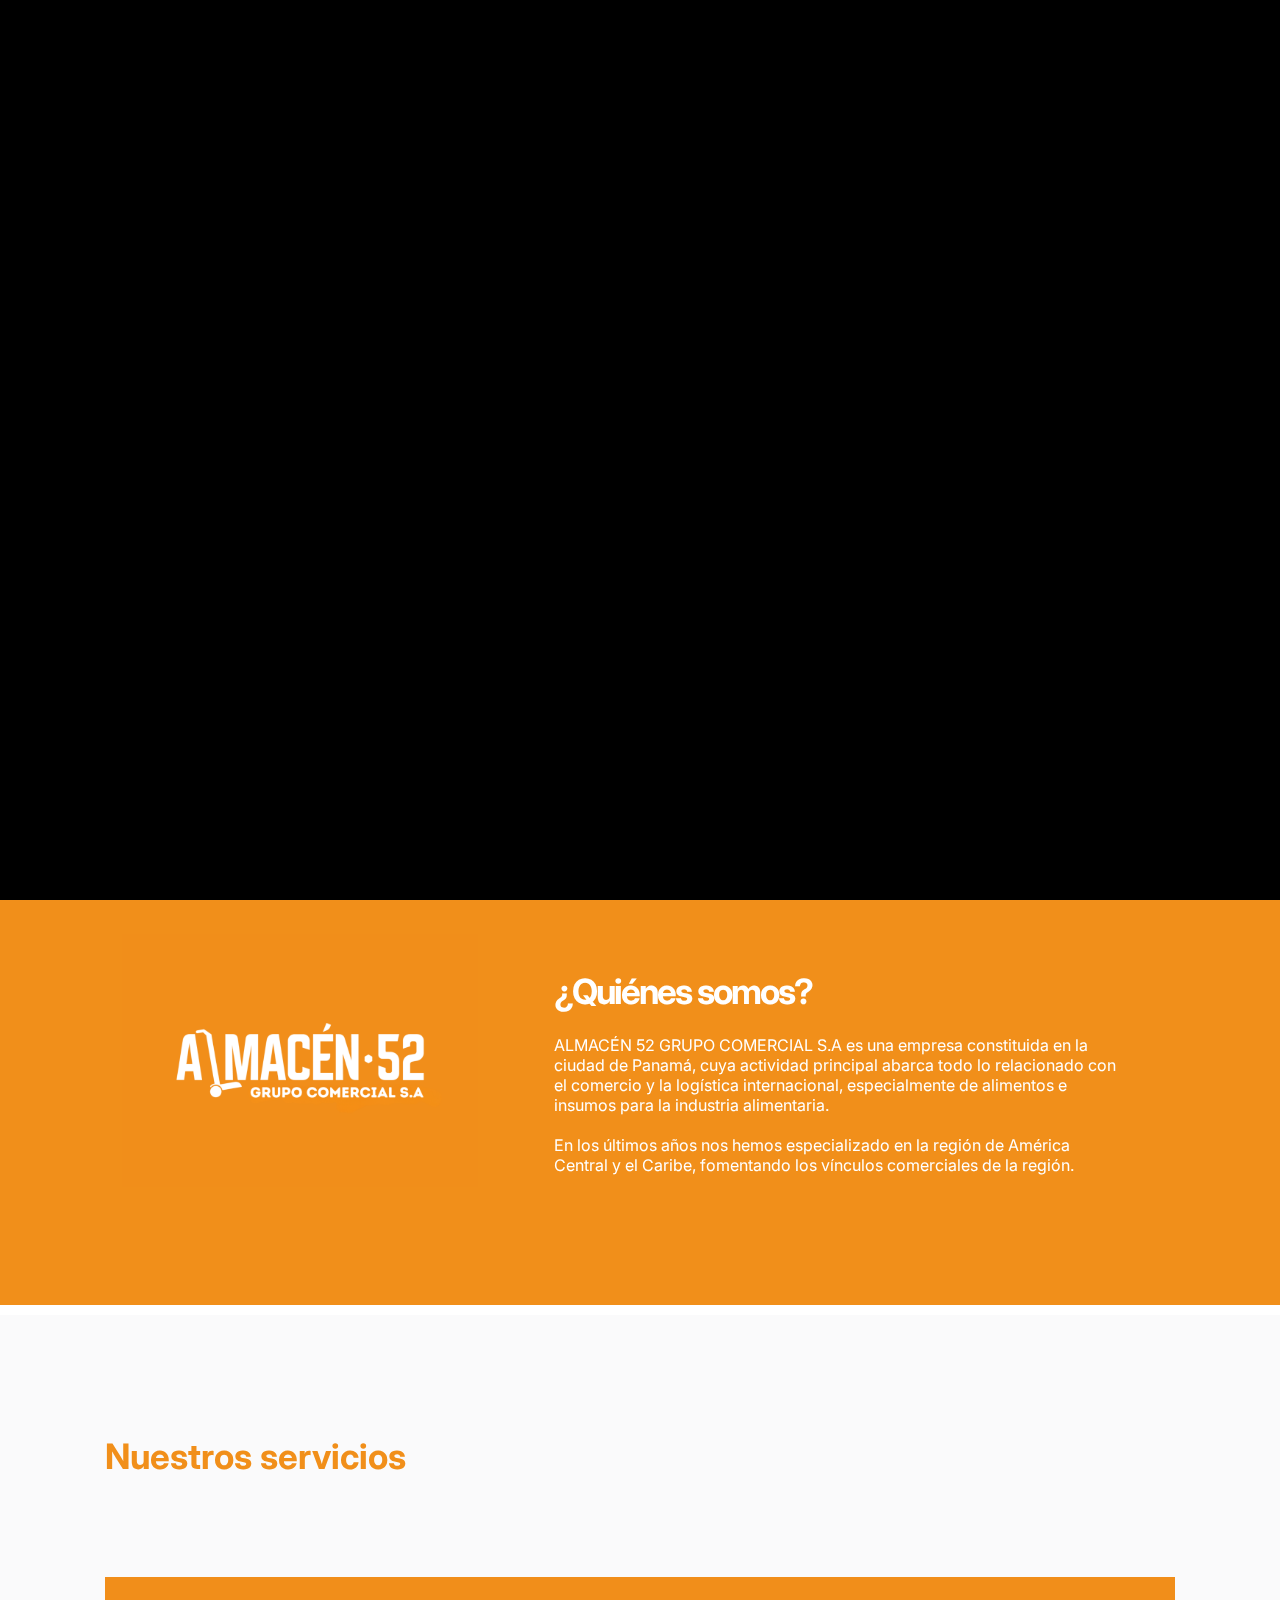
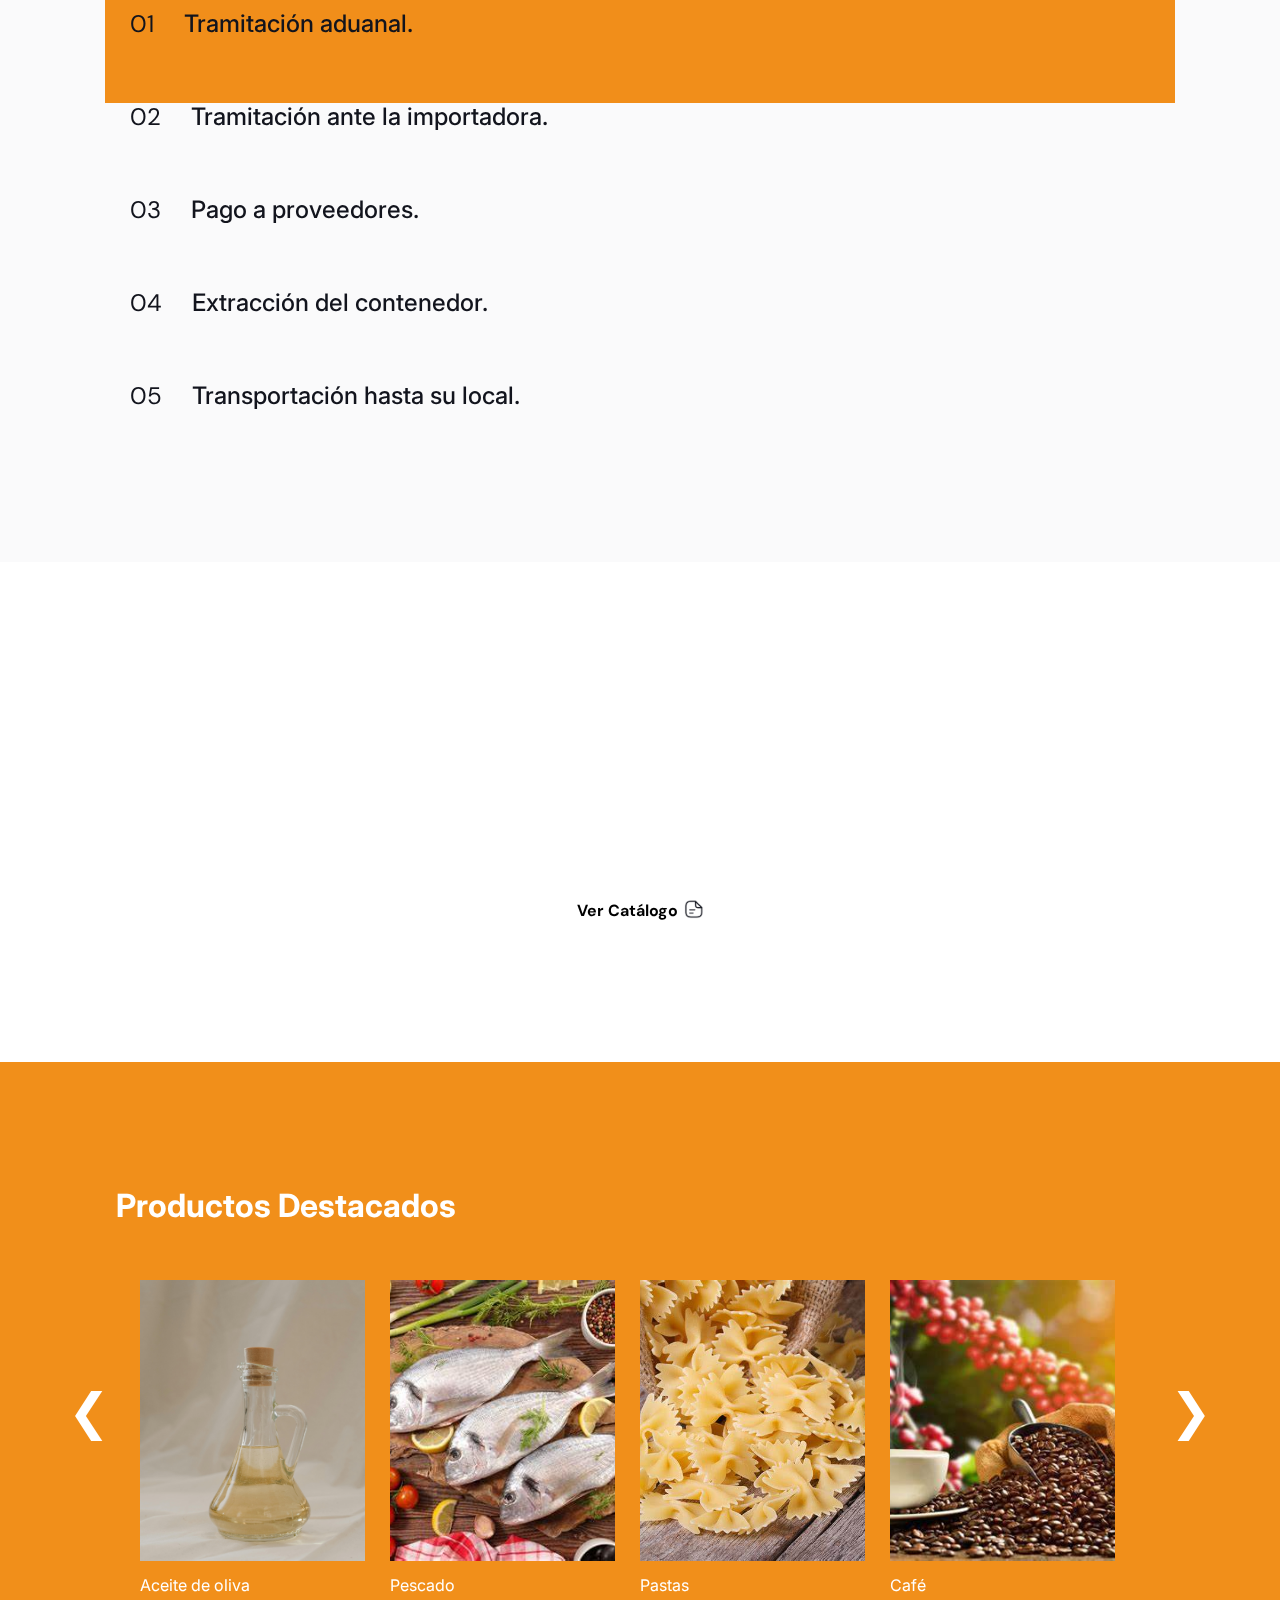
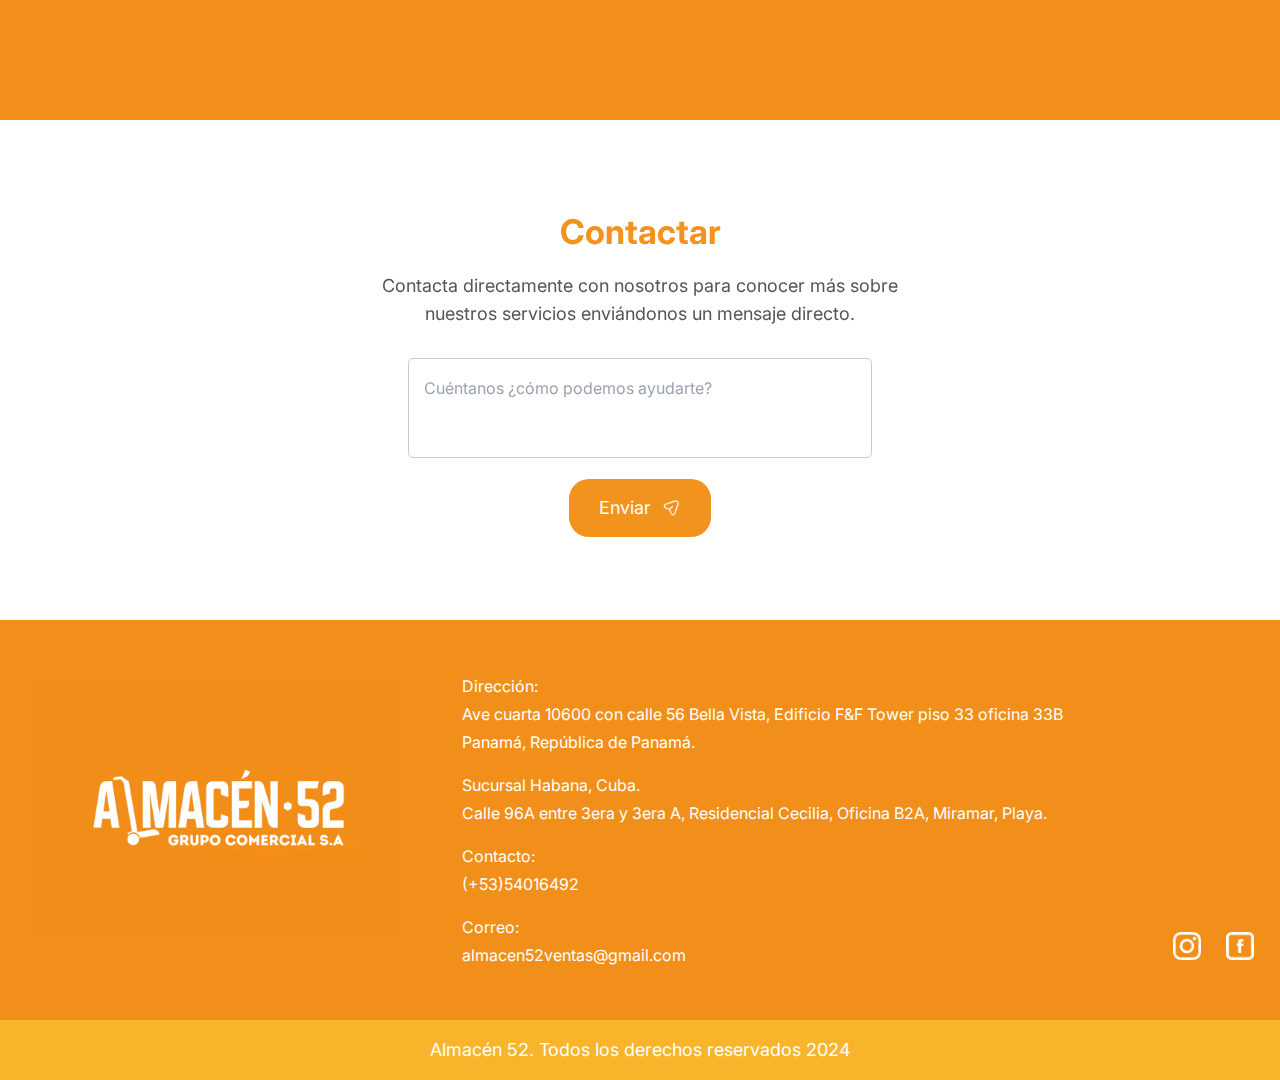
==== commit a2a784ec: "finished" ====
--- a/index.html
+++ b/index.html
@@ -175,14 +175,16 @@
                   </ul>
                 </div>
                 <div class="appbar_network_ig appbar_network">
-                  <a href="/"
+                  <a
+                    href="https://www.instagram.com/almacen_52_s.a?igsh=YzAxZ3gyeHBrMm4w"
                     ><img
                       src="assets/img/images/instagram_logo.png"
                       alt="instagram"
                   /></a>
                 </div>
                 <div class="appbar_network">
-                  <a href="/"
+                  <a
+                    href="https://www.facebook.com/almacen52cuba?mibextid=ZbWKwL"
                     ><img
                       src="assets/img/images/facebook_logo.png"
                       alt="facebook"
@@ -216,7 +218,10 @@
                 </div>
                 <div class="buttons flex items-center">
                   <div class="orido_tm_boxed_buttonn">
-                    <a class="anchor" href="#contact"
+                    <a
+                      class="anchor"
+                      href="https://wa.me/+5354016492?text=Hola%20quiero%20más%20información%20sobre%20su%20empresa"
+                      target="_blank"
                       >Contactar
                       <img
                         class="svg_send"
@@ -290,7 +295,7 @@
               class="service_list w-full h-auto clear-both float-left mt-[100] relative"
             >
               <ul class="relative z-[2]">
-                <li class="relative">
+                <li class="relative list-item1">
                   <div
                     class="list_inner w-full flex items-center justify-between relative pt-[27px] pb-[26px] pl-[25px] pr-[35px]"
                   >
@@ -308,7 +313,10 @@
                     <div class="right flex items-center justify-between">
                       <div class="buttons flex items-center buttons_service">
                         <div class="orido_tm_boxed_buttonn">
-                          <a class="anchor hidden_button" href="#contact"
+                          <a
+                            class="anchor hidden_button"
+                            href="https://wa.me/+5354016492?text=Hola%20quiero%20más%20información%20sobre%20el%20primer%20servicio%20"
+                            target="_blank"
                             >Contactar
                             <img
                               class="svg_send"
@@ -321,7 +329,7 @@
                     </div>
                   </div>
                 </li>
-                <li class="relative">
+                <li class="relative list-item2">
                   <div
                     class="list_inner w-full flex items-center justify-between relative pt-[27px] pb-[26px] pl-[25px] pr-[35px]"
                   >
@@ -339,7 +347,10 @@
                     <div class="right flex items-center justify-between">
                       <div class="buttons flex items-center buttons_service">
                         <div class="orido_tm_boxed_buttonn">
-                          <a class="anchor hidden_button" href="#contact"
+                          <a
+                            class="anchor hidden_button"
+                            href="https://wa.me/+5354016492?text=Hola%20quiero%20más%20información%20sobre%20el%20segundo%20servicio%20"
+                            target="_blank"
                             >Contactar
                             <img
                               class="svg_send"
@@ -352,7 +363,7 @@
                     </div>
                   </div>
                 </li>
-                <li class="relative">
+                <li class="relative list-item3">
                   <div
                     class="list_inner w-full flex items-center justify-between relative pt-[27px] pb-[26px] pl-[25px] pr-[35px]"
                   >
@@ -370,7 +381,10 @@
                     <div class="right flex items-center justify-between">
                       <div class="buttons flex items-center buttons_service">
                         <div class="orido_tm_boxed_buttonn">
-                          <a class="anchor hidden_button" href="#contact"
+                          <a
+                            class="anchor hidden_button"
+                            href="https://wa.me/+5354016492?text=Hola%20quiero%20más%20información%20sobre%20el%20tercer%20servicio%20"
+                            target="_blank"
                             >Contactar
                             <img
                               class="svg_send"
@@ -383,7 +397,7 @@
                     </div>
                   </div>
                 </li>
-                <li class="relative">
+                <li class="relative list-item4">
                   <div
                     class="list_inner w-full flex items-center justify-between relative pt-[27px] pb-[26px] pl-[25px] pr-[35px]"
                   >
@@ -401,7 +415,10 @@
                     <div class="right flex items-center justify-between">
                       <div class="buttons flex items-center buttons_service">
                         <div class="orido_tm_boxed_buttonn">
-                          <a class="anchor hidden_button" href="#contact"
+                          <a
+                            class="anchor hidden_button"
+                            href="https://wa.me/+5354016492?text=Hola%20quiero%20más%20información%20sobre%20el%20cuarto%20servicio%20"
+                            target="_blank"
                             >Contactar
                             <img
                               class="svg_send"
@@ -414,7 +431,7 @@
                     </div>
                   </div>
                 </li>
-                <li class="relative">
+                <li class="relative list-item5">
                   <div
                     class="list_inner w-full flex items-center justify-between relative pt-[27px] pb-[26px] pl-[25px] pr-[35px]"
                   >
@@ -432,7 +449,10 @@
                     <div class="right flex items-center justify-between">
                       <div class="buttons flex items-center buttons_service">
                         <div class="orido_tm_boxed_buttonn">
-                          <a class="anchor hidden_button" href="#contact"
+                          <a
+                            class="anchor hidden_button"
+                            href="https://wa.me/+5354016492?text=Hola%20quiero%20más%20información%20sobre%20el%20quinto%20servicio%20"
+                            target="_blank"
                             >Contactar
                             <img
                               class="svg_send"
@@ -465,7 +485,18 @@
         </p>
         <div class="buttons flex items-center buttons_service">
           <div class="orido_tm_boxed_buttonn">
-            <a class="anchor" href="#contact"
+            <!-- <a
+              class="anchor"
+              href="assets/cv/catalogo.pdf"
+              download="catalogo.pdf"
+              >Ver Catálogo
+              <img
+                class="svg_send"
+                src="assets/img/images/file_icon.png"
+                alt=""
+              />
+            </a> -->
+            <a class="anchor" href="#"
               >Ver Catálogo
               <img
                 class="svg_send"
@@ -477,6 +508,49 @@
         </div>
       </div>
 
+      <!-- /CATALOGO -->
+
+      <!-- OFERTAS -->
+
+      <div
+        class="orido_tm_section w-full h-auto clear-both float-left ofertas_section"
+      >
+        <div style="width: fit-content">
+          <p class="ofertas_text">Productos Destacados</p>
+          <div class="ofertas_slider">
+            <button class="prev-btn">&#10094;</button>
+            <div class="slider-container">
+              <div class="slider">
+                <div class="slide">
+                  <img src="assets/img/images/product_1.png" alt="Imagen 1" />
+                  <p>Aceite de oliva</p>
+                </div>
+                <div class="slide">
+                  <img src="assets/img/images/producto_2.jpeg" alt="Imagen 2" />
+                  <p>Pescado</p>
+                </div>
+                <div class="slide">
+                  <img src="assets/img/images/producto_3.jpeg" alt="Imagen 3" />
+                  <p>Pastas</p>
+                </div>
+                <div class="slide">
+                  <img src="assets/img/images/producto_4.jpeg" alt="Imagen 4" />
+                  <p>Café</p>
+                </div>
+                <div class="slide">
+                  <img src="assets/img/images/producto_5.jpeg" alt="Imagen 5" />
+                  <p>Arroz</p>
+                </div>
+                <!-- Agrega más imágenes aquí si lo deseas -->
+              </div>
+            </div>
+            <button class="next-btn">&#10095;</button>
+          </div>
+        </div>
+      </div>
+
+      <!-- /OFERTAS -->
+
       <!-- CONTACT -->
       <div
         class="orido_tm_section w-full h-auto clear-both float-left contact_section"
@@ -488,8 +562,9 @@
             Contacta directamente con nosotros para conocer más sobre<br />
             nuestros servicios enviándonos un mensaje directo.
           </p>
-          <form class="contact-form">
+          <form class="contact-form" onsubmit="sendMessage(event)">
             <textarea
+              id="message-input"
               placeholder="Cuéntanos ¿cómo podemos ayudarte?"
             ></textarea>
             <div class="buttons flex items-center">
@@ -547,7 +622,9 @@
         </div>
         <div class="footer_networks">
           <div class="appbar_network_ig appbar_network">
-            <a href="/">
+            <a
+              href="https://www.instagram.com/almacen_52_s.a?igsh=YzAxZ3gyeHBrMm4w"
+            >
               <img
                 src="assets/img/images/instagram_white.png"
                 alt="instagram"
@@ -555,7 +632,7 @@
             </a>
           </div>
           <div class="appbar_network">
-            <a href="/">
+            <a href="https://www.facebook.com/almacen52cuba?mibextid=ZbWKwL">
               <img src="assets/img/images/facebook_white.png" alt="facebook" />
             </a>
           </div>
@@ -592,6 +669,8 @@
     <![endif]-->
     <script src="assets/js/plugins.js"></script>
     <script src="assets/js/init.js"></script>
+    <script src="assets/js/slide.js"></script>
+
     <!-- /SCRIPTS -->
   </body>
 </html>
--- a/assets/css/main.css
+++ b/assets/css/main.css
@@ -4401,7 +4401,7 @@
   }
 
   .info_block {
-    max-width: 300px;
+    max-width: 315px;
     text-align: center;
     margin-top: -70px;
   }
@@ -4514,4 +4514,132 @@
     max-width: min-content;
   }
 
+  .mouse-cursor {
+    display: none;
+  }
+}
+
+.slider-container {
+  position: relative;
+  max-width: 1000px;
+  overflow: hidden;
+}
+
+/* Slider */
+.slider {
+  display: flex;
+  transition: transform 0.5s ease-in-out;
+  margin-bottom: 100px;
+}
+
+.slide {
+  min-width: calc(100% / 4);
+  /* 4 imágenes visibles */
+  box-sizing: border-box;
+  height: 281px;
+  width: 225px;
+}
+
+.slide img {
+  width: 90%;
+  height: 100%;
+  display: block;
+  object-fit: cover;
+  object-position: center;
+}
+
+.slide p {
+  color: white;
+  margin-top: 10px;
+}
+
+/* Botones */
+.prev-btn,
+.next-btn {
+  transform: translateY(-50%);
+  color: white;
+  font-size: 50px;
+  border: none;
+  padding: 10px;
+  cursor: pointer;
+  z-index: 10;
+  margin-bottom: 70px;
+}
+
+.prev-btn {
+  margin-right: 20px;
+}
+
+.next-btn {
+  margin-left: 20px;
+}
+
+.ofertas_section {
+  background-color: #F18F1A;
+  display: flex;
+  flex-direction: column;
+  justify-content: center;
+  align-items: center;
+}
+
+.ofertas_text {
+  margin-left: 58px;
+  margin-top: 130px;
+  font-size: 32px;
+  color: white;
+  font-weight: bold;
+}
+
+.ofertas_slider {
+  height: 500px;
+  width: 100%;
+  display: flex;
+  justify-content: center;
+  align-items: center;
+}
+
+@media (max-width: 480px) {
+  .slider-container {
+    width: 100%;
+  }
+
+  .prev-btn,
+  .next-btn {
+    display: none;
+    /* Ocultar botones */
+  }
+
+  .slider {
+    overflow-x: scroll;
+    /* Hacer deslizable */
+    scroll-snap-type: x mandatory;
+    -webkit-overflow-scrolling: touch;
+    margin-bottom: 50px;
+  }
+
+  .slide {
+    min-width: 90%;
+    /* Mostrar una imagen a la vez */
+    scroll-snap-align: center;
+    width: 60px;
+    height: 366px;
+  }
+
+  .slide img {
+    height: 90%;
+  }
+
+  .slide p {
+    text-align: center;
+  }
+
+  .ofertas_text {
+    margin-left: auto;
+    margin-right: auto;
+    margin-top: 40px;
+    margin-bottom: 10px;
+    width: 200px;
+    font-size: 25px;
+    text-align: center;
+  }
 }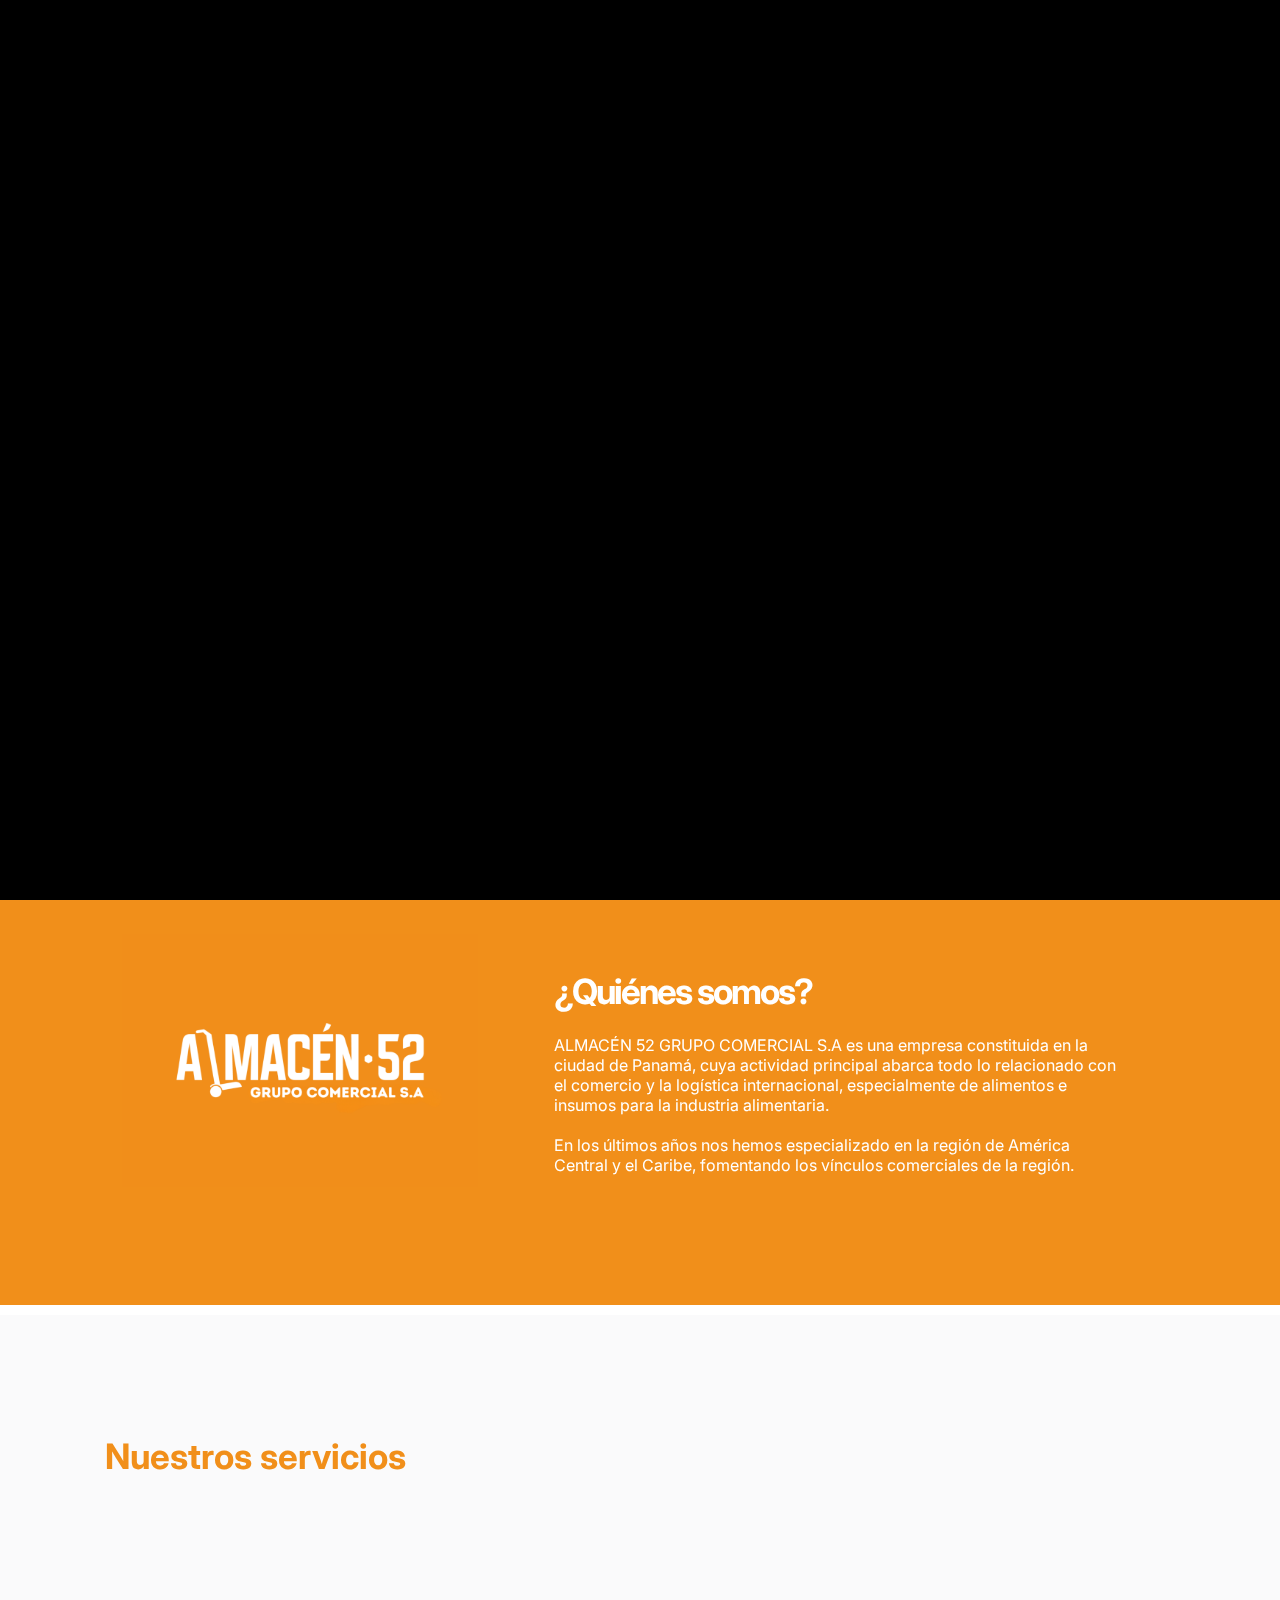
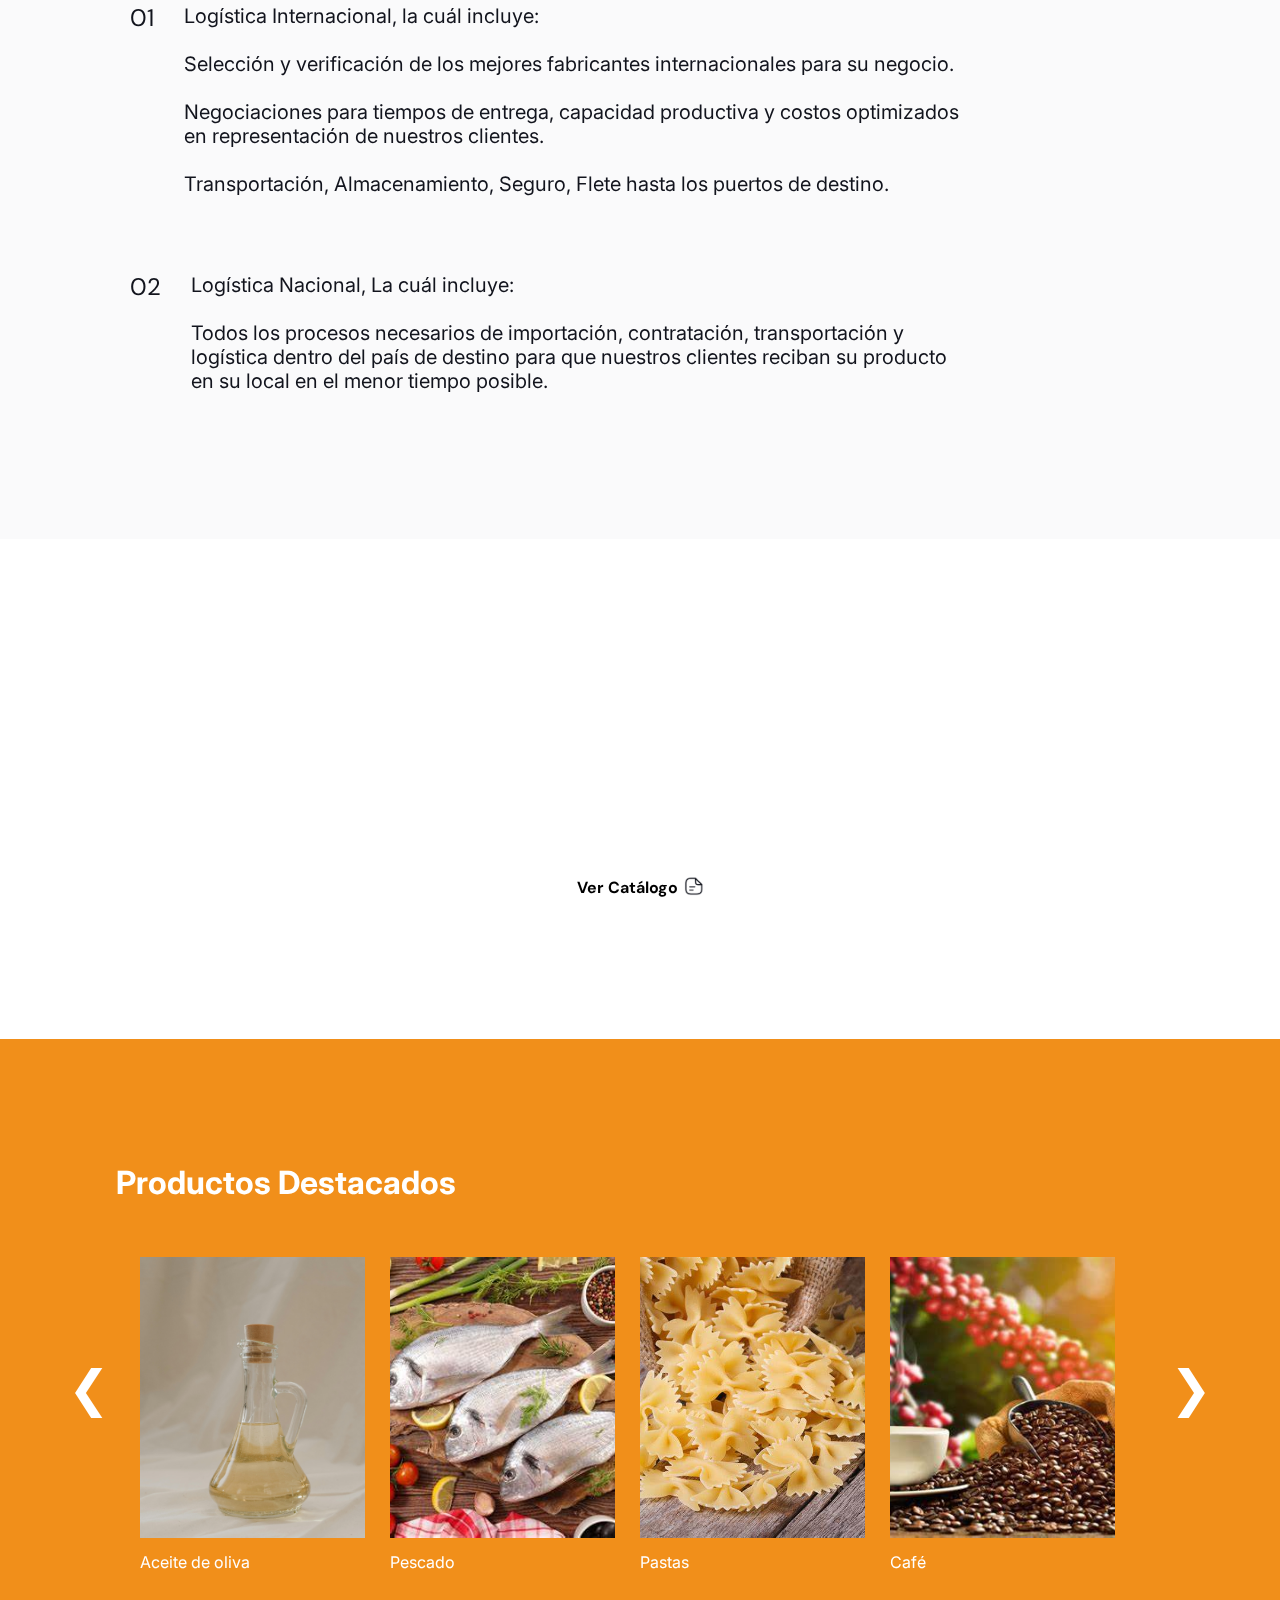
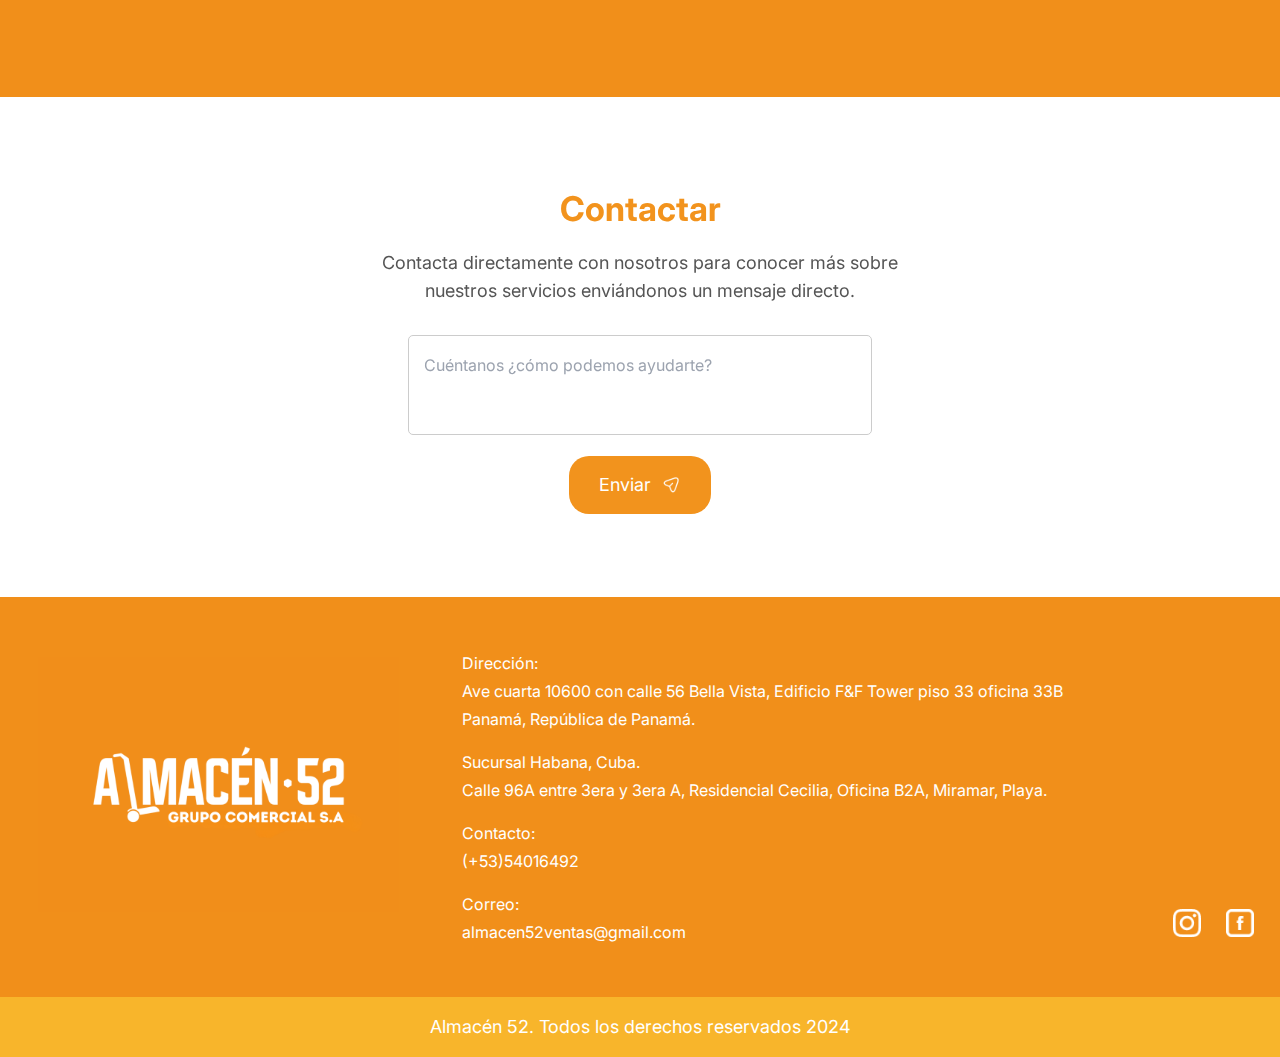
==== commit 77a91c12: "finished" ====
--- a/index.html
+++ b/index.html
@@ -129,6 +129,14 @@
                 <li class="float-left w-full">
                   <a
                     class="text-black inline-block p-0 font-medium"
+                    href="#products"
+                    >Productos</a
+                  >
+                  <div class="line"></div>
+                </li>
+                <li class="float-left w-full">
+                  <a
+                    class="text-black inline-block p-0 font-medium"
                     href="#contact"
                     >Contacto</a
                   >
@@ -170,6 +178,9 @@
                       <a class="text_nav_home" href="#service">Servicios</a>
                     </li>
                     <li class="">
+                      <a class="text_nav_home" href="#products">Productos</a>
+                    </li>
+                    <li class="">
                       <a class="text_nav_home" href="#contact">Contacto</a>
                     </li>
                   </ul>
@@ -202,7 +213,7 @@
         <div class="hero_img" style="margin-top: 65px">
           <div class="container hero_container">
             <div class="content relative flex items-center justify-between">
-              <div class="details pr-[50px]">
+              <div class="details">
                 <div class="short mb-[32px]">
                   <h3 class="main_text_1 main_text">ALMACÉN 52</h3>
                   <h4 class="main_text main_text_2">(GRUPO COMERCIAL S.A)</h4>
@@ -305,9 +316,19 @@
                         >01</span
                       >
                       <h3
-                        class="title text-[24px] font-medium pl-[30px] transition-all duration-300"
+                        class="title text_services pl-[30px] transition-all duration-300"
                       >
-                        Tramitación aduanal.
+                        Logística Internacional, la cuál incluye:<br /><br />
+
+                        Selección y verificación de los mejores fabricantes
+                        internacionales para su negocio.<br /><br />
+
+                        Negociaciones para tiempos de entrega, capacidad
+                        productiva y costos optimizados en representación de
+                        nuestros clientes.<br /><br />
+
+                        Transportación, Almacenamiento, Seguro, Flete hasta los
+                        puertos de destino.<br /><br />
                       </h3>
                     </div>
                     <div class="right flex items-center justify-between">
@@ -339,9 +360,14 @@
                         >02</span
                       >
                       <h3
-                        class="title text-[24px] font-medium pl-[30px] transition-all duration-300"
+                        class="title text_services pl-[30px] transition-all duration-300"
                       >
-                        Tramitación ante la importadora.
+                        Logística Nacional, La cuál incluye:<br /><br />
+
+                        Todos los procesos necesarios de importación,
+                        contratación, transportación y logística dentro del país
+                        de destino para que nuestros clientes reciban su
+                        producto en su local en el menor tiempo posible.
                       </h3>
                     </div>
                     <div class="right flex items-center justify-between">
@@ -363,110 +389,8 @@
                     </div>
                   </div>
                 </li>
-                <li class="relative list-item3">
-                  <div
-                    class="list_inner w-full flex items-center justify-between relative pt-[27px] pb-[26px] pl-[25px] pr-[35px]"
-                  >
-                    <div class="left flex">
-                      <span
-                        class="number inline-block text-[24px] font-dm transition-all duration-300"
-                        >03</span
-                      >
-                      <h3
-                        class="title text-[24px] font-medium pl-[30px] transition-all duration-300"
-                      >
-                        Pago a proveedores.
-                      </h3>
-                    </div>
-                    <div class="right flex items-center justify-between">
-                      <div class="buttons flex items-center buttons_service">
-                        <div class="orido_tm_boxed_buttonn">
-                          <a
-                            class="anchor hidden_button"
-                            href="https://wa.me/+5354016492?text=Hola%20quiero%20más%20información%20sobre%20el%20tercer%20servicio%20"
-                            target="_blank"
-                            >Contactar
-                            <img
-                              class="svg_send"
-                              src="assets/img/images/send_black.png"
-                              alt=""
-                            />
-                          </a>
-                        </div>
-                      </div>
-                    </div>
-                  </div>
-                </li>
-                <li class="relative list-item4">
-                  <div
-                    class="list_inner w-full flex items-center justify-between relative pt-[27px] pb-[26px] pl-[25px] pr-[35px]"
-                  >
-                    <div class="left flex">
-                      <span
-                        class="number inline-block text-[24px] font-dm transition-all duration-300"
-                        >04</span
-                      >
-                      <h3
-                        class="title text-[24px] font-medium pl-[30px] transition-all duration-300"
-                      >
-                        Extracción del contenedor.
-                      </h3>
-                    </div>
-                    <div class="right flex items-center justify-between">
-                      <div class="buttons flex items-center buttons_service">
-                        <div class="orido_tm_boxed_buttonn">
-                          <a
-                            class="anchor hidden_button"
-                            href="https://wa.me/+5354016492?text=Hola%20quiero%20más%20información%20sobre%20el%20cuarto%20servicio%20"
-                            target="_blank"
-                            >Contactar
-                            <img
-                              class="svg_send"
-                              src="assets/img/images/send_black.png"
-                              alt=""
-                            />
-                          </a>
-                        </div>
-                      </div>
-                    </div>
-                  </div>
-                </li>
-                <li class="relative list-item5">
-                  <div
-                    class="list_inner w-full flex items-center justify-between relative pt-[27px] pb-[26px] pl-[25px] pr-[35px]"
-                  >
-                    <div class="left flex">
-                      <span
-                        class="number inline-block text-[24px] font-dm transition-all duration-300"
-                        >05</span
-                      >
-                      <h3
-                        class="title text-[24px] font-medium pl-[30px] transition-all duration-300"
-                      >
-                        Transportación hasta su local.
-                      </h3>
-                    </div>
-                    <div class="right flex items-center justify-between">
-                      <div class="buttons flex items-center buttons_service">
-                        <div class="orido_tm_boxed_buttonn">
-                          <a
-                            class="anchor hidden_button"
-                            href="https://wa.me/+5354016492?text=Hola%20quiero%20más%20información%20sobre%20el%20quinto%20servicio%20"
-                            target="_blank"
-                            >Contactar
-                            <img
-                              class="svg_send"
-                              src="assets/img/images/send_black.png"
-                              alt=""
-                            />
-                          </a>
-                        </div>
-                      </div>
-                    </div>
-                  </div>
-                </li>
               </ul>
-              <span class="ccc" style="top: 0px; height: 126px"></span>
+              <span class="ccc" style="top: 0px; height: 0px"></span>
             </div>
           </div>
         </div>
@@ -514,6 +438,7 @@
 
       <div
         class="orido_tm_section w-full h-auto clear-both float-left ofertas_section"
+        id="products"
       >
         <div style="width: fit-content">
           <p class="ofertas_text">Productos Destacados</p>
@@ -538,7 +463,7 @@
                   <p>Café</p>
                 </div>
                 <div class="slide">
-                  <img src="assets/img/images/producto_5.jpeg" alt="Imagen 5" />
+                  <img src="assets/img/images/producto_5.jpg" alt="Imagen 5" />
                   <p>Arroz</p>
                 </div>
                 <!-- Agrega más imágenes aquí si lo deseas -->
--- a/assets/css/main.css
+++ b/assets/css/main.css
@@ -4257,7 +4257,7 @@
 }
 
 .menu ul {
-  width: 300px;
+  width: 350px;
   display: flex;
   justify-content: space-between;
 }
@@ -4388,6 +4388,11 @@
   background-color: #e27b00;
 }
 
+.text_services {
+  font-size: 20px;
+  padding-right: 30px;
+}
+
 @media (max-width:480px) {
   .left_img {
     width: 320px;
@@ -4426,7 +4431,7 @@
   }
 
   .main_text_2 {
-    font-size: 27px;
+    font-size: 23px;
   }
 
   .main_text_3 {
@@ -4613,6 +4618,7 @@
     overflow-x: scroll;
     /* Hacer deslizable */
     scroll-snap-type: x mandatory;
+    overflow-y: inherit;
     -webkit-overflow-scrolling: touch;
     margin-bottom: 50px;
   }
